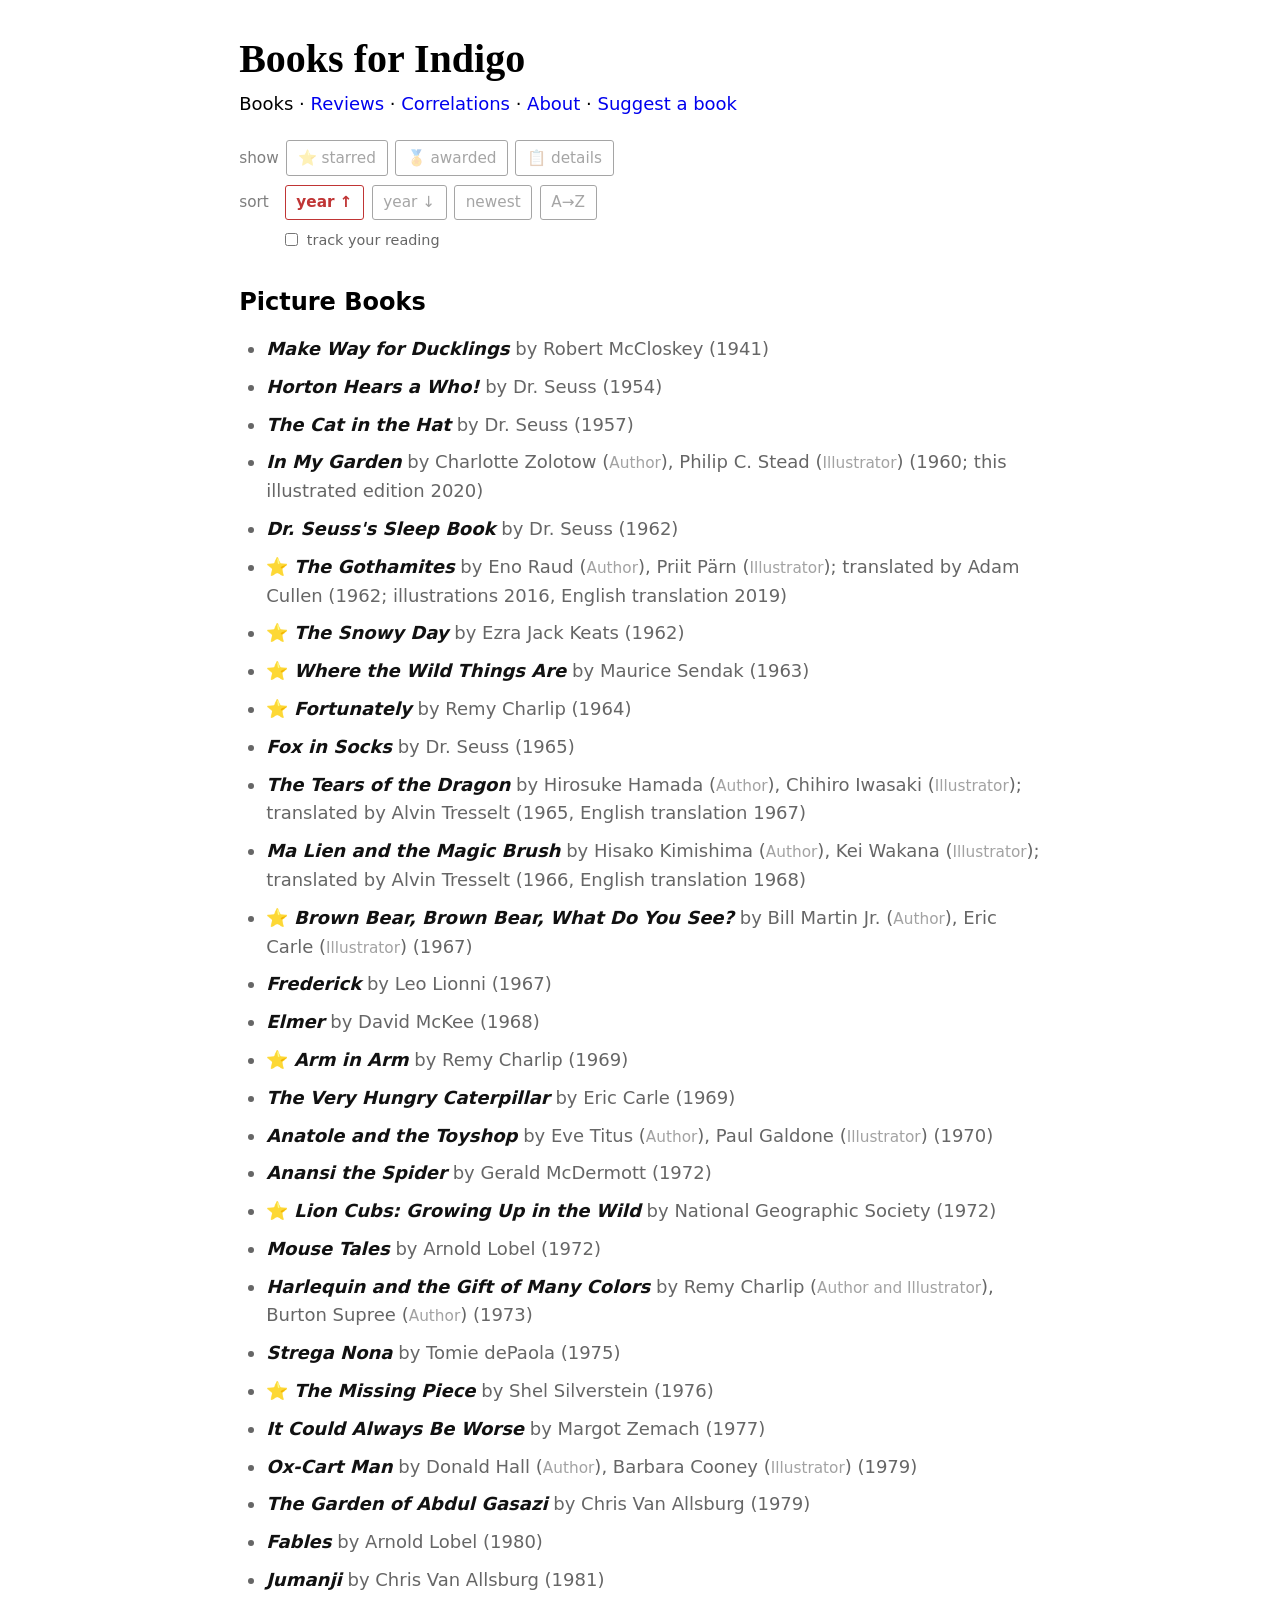
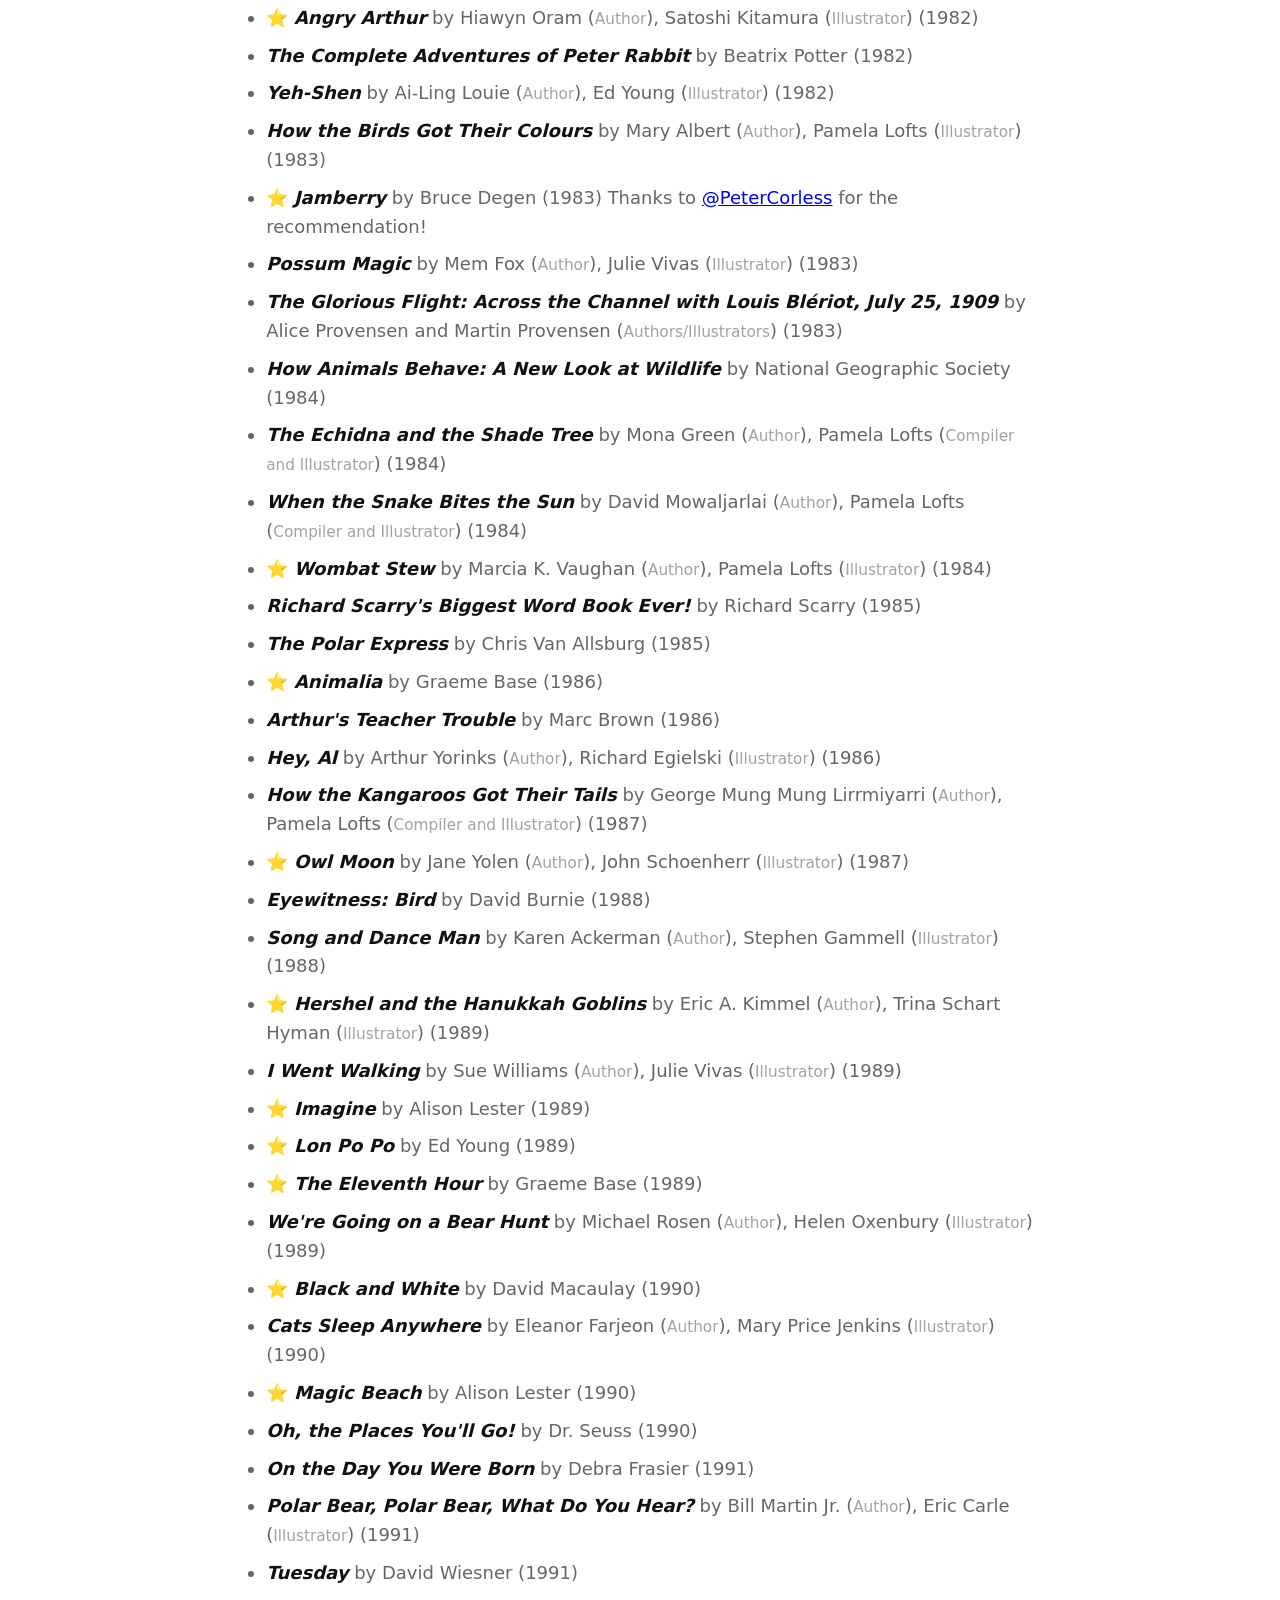
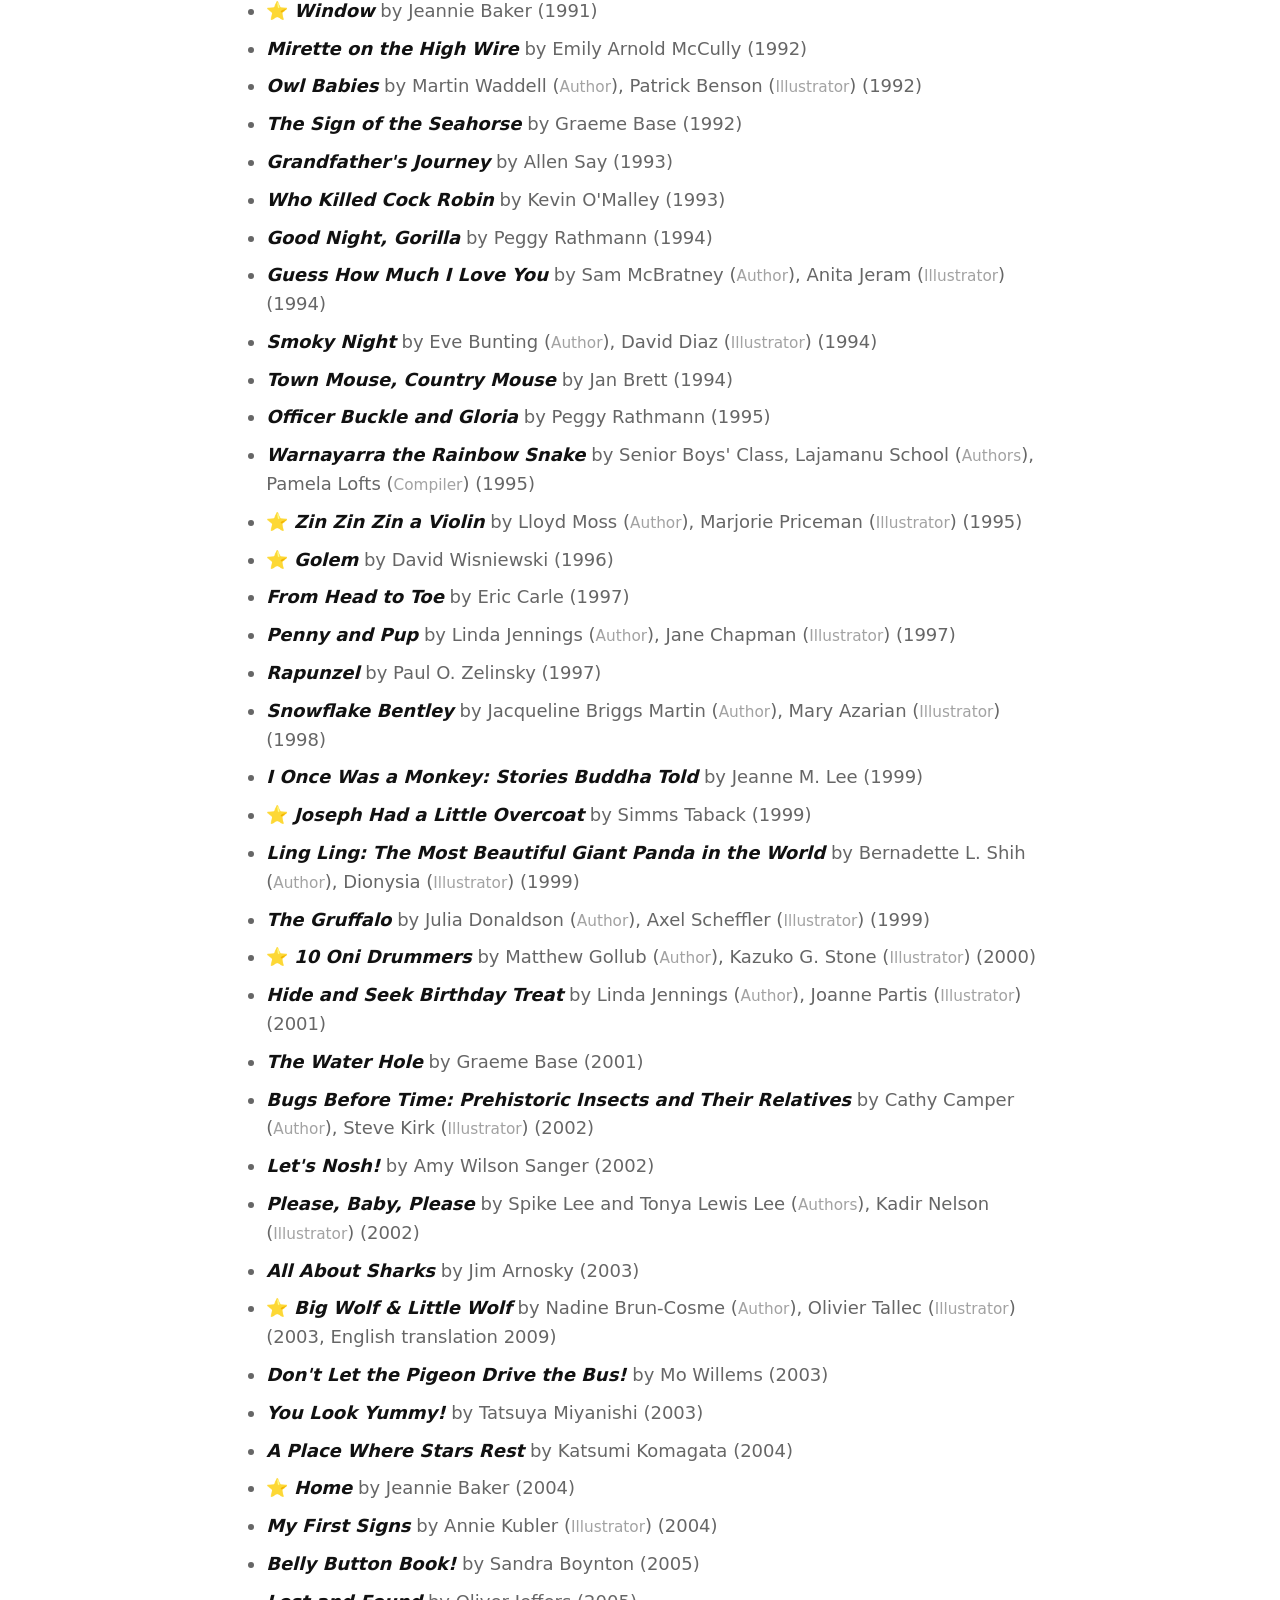
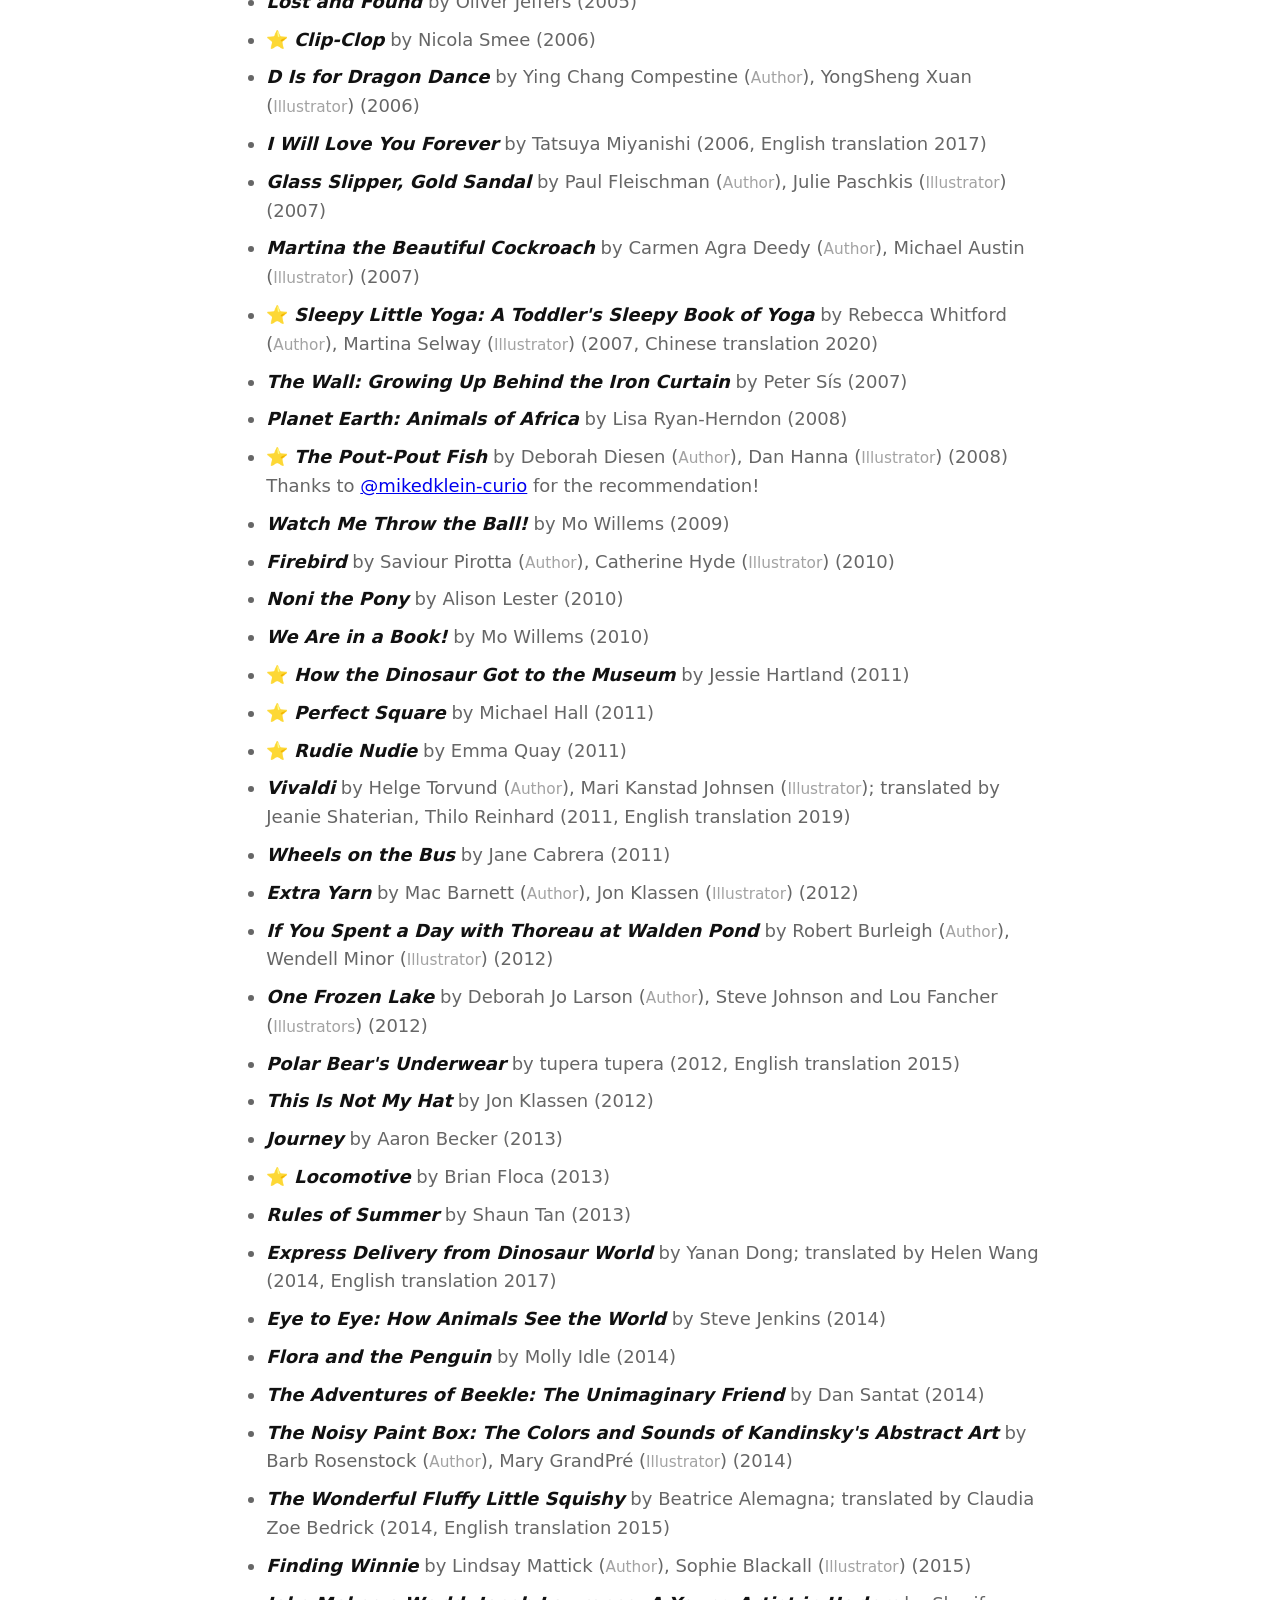
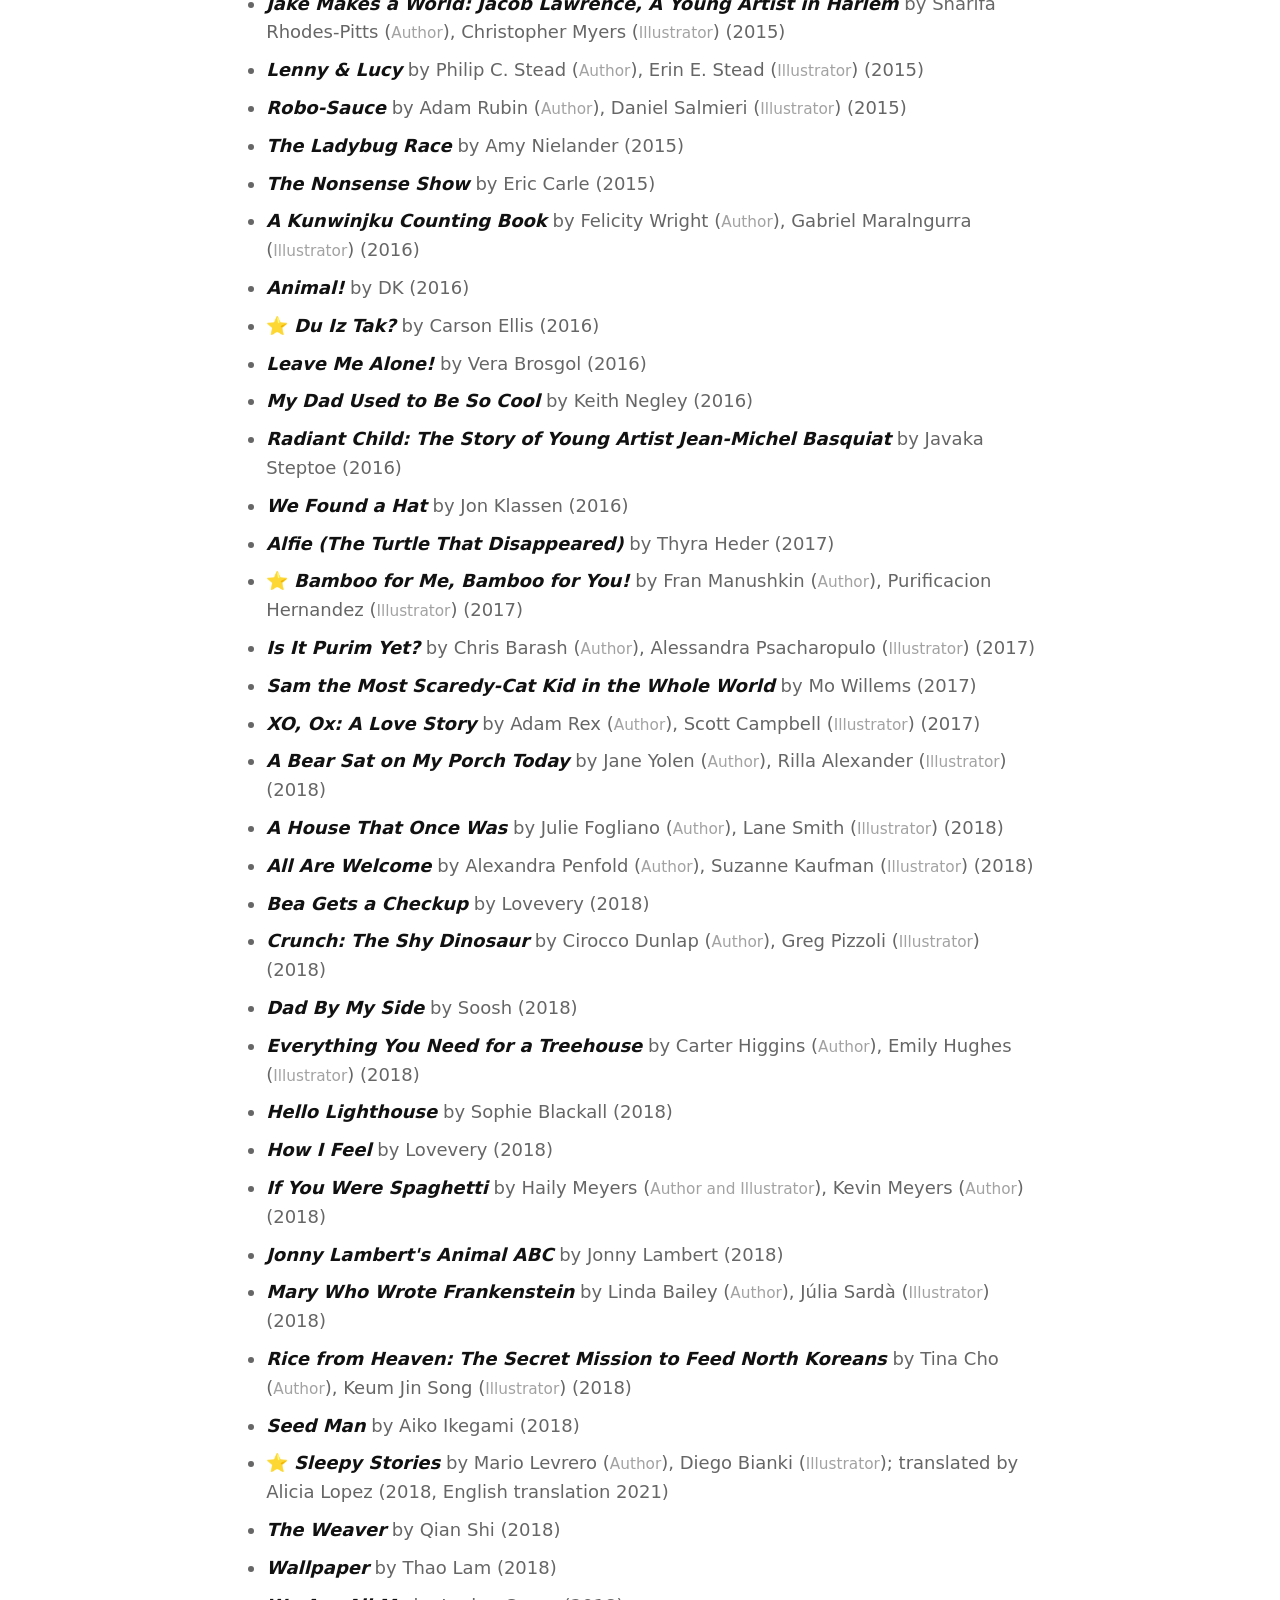
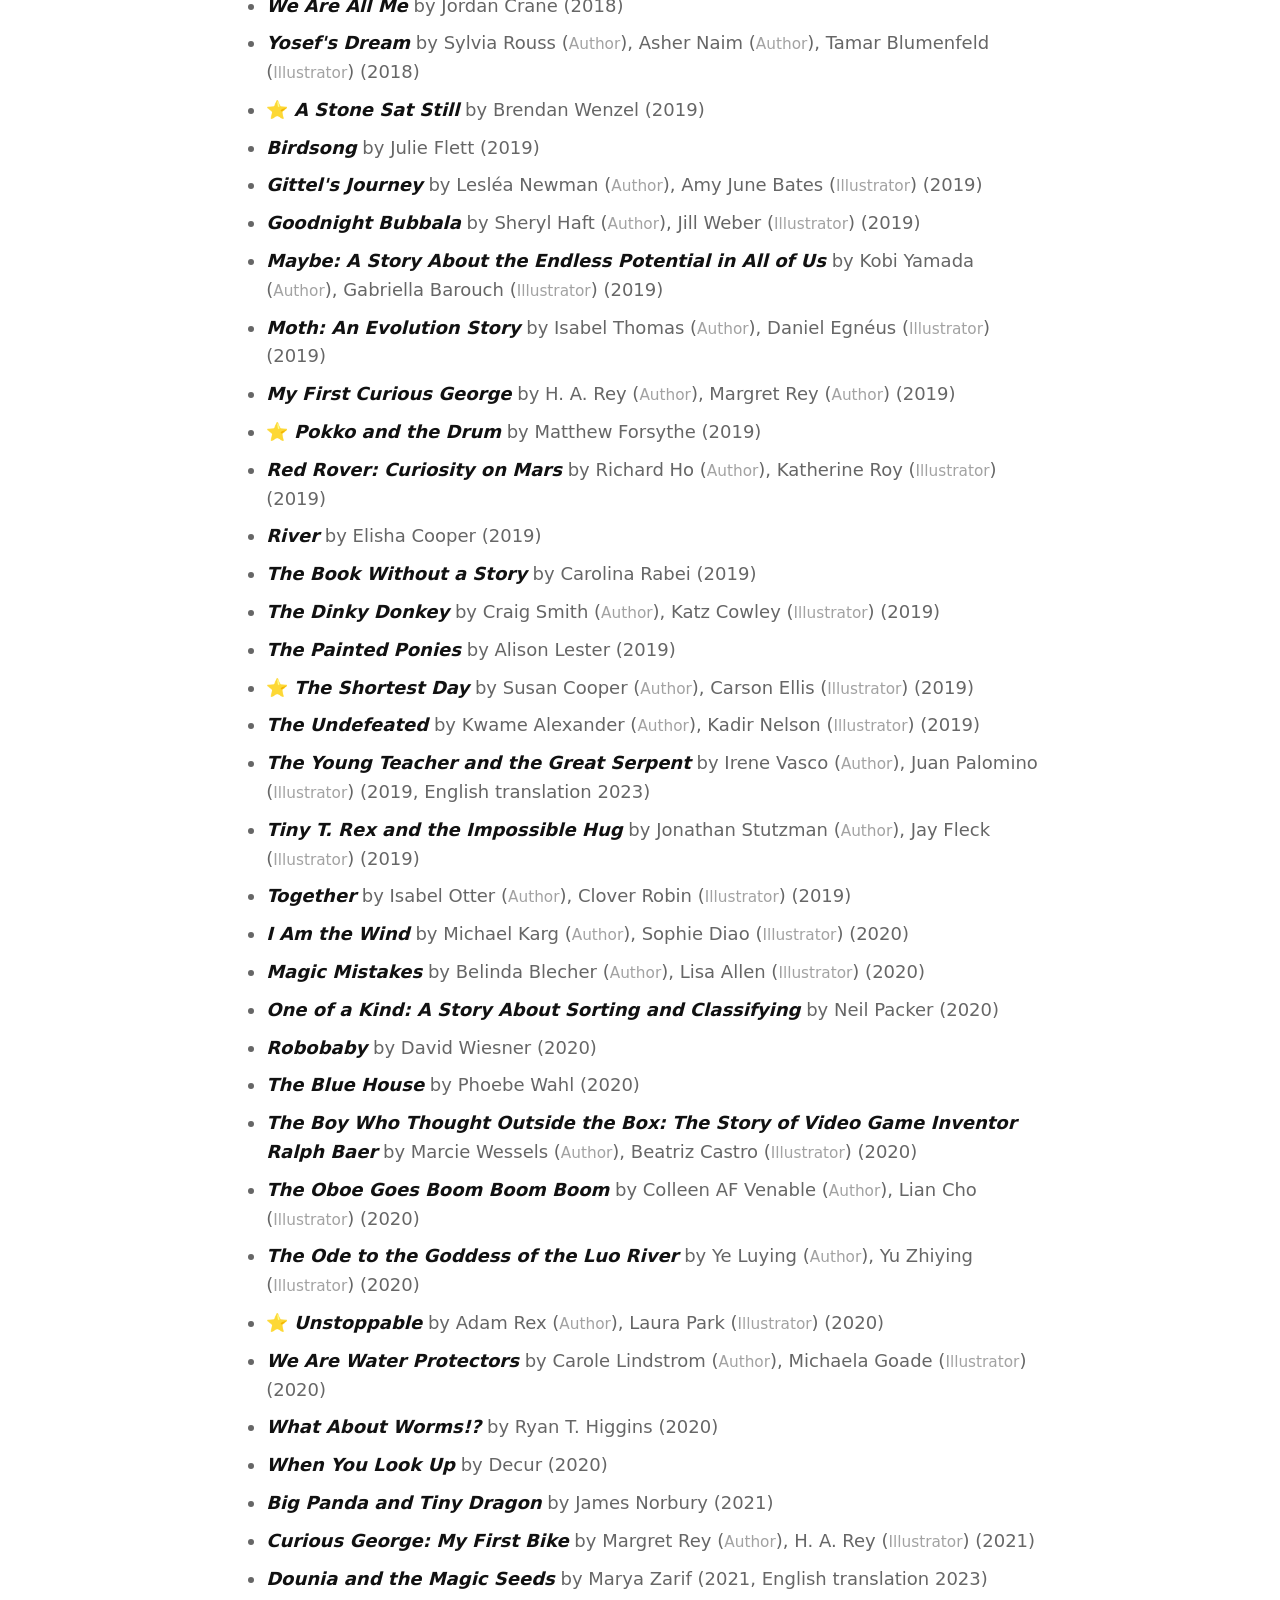
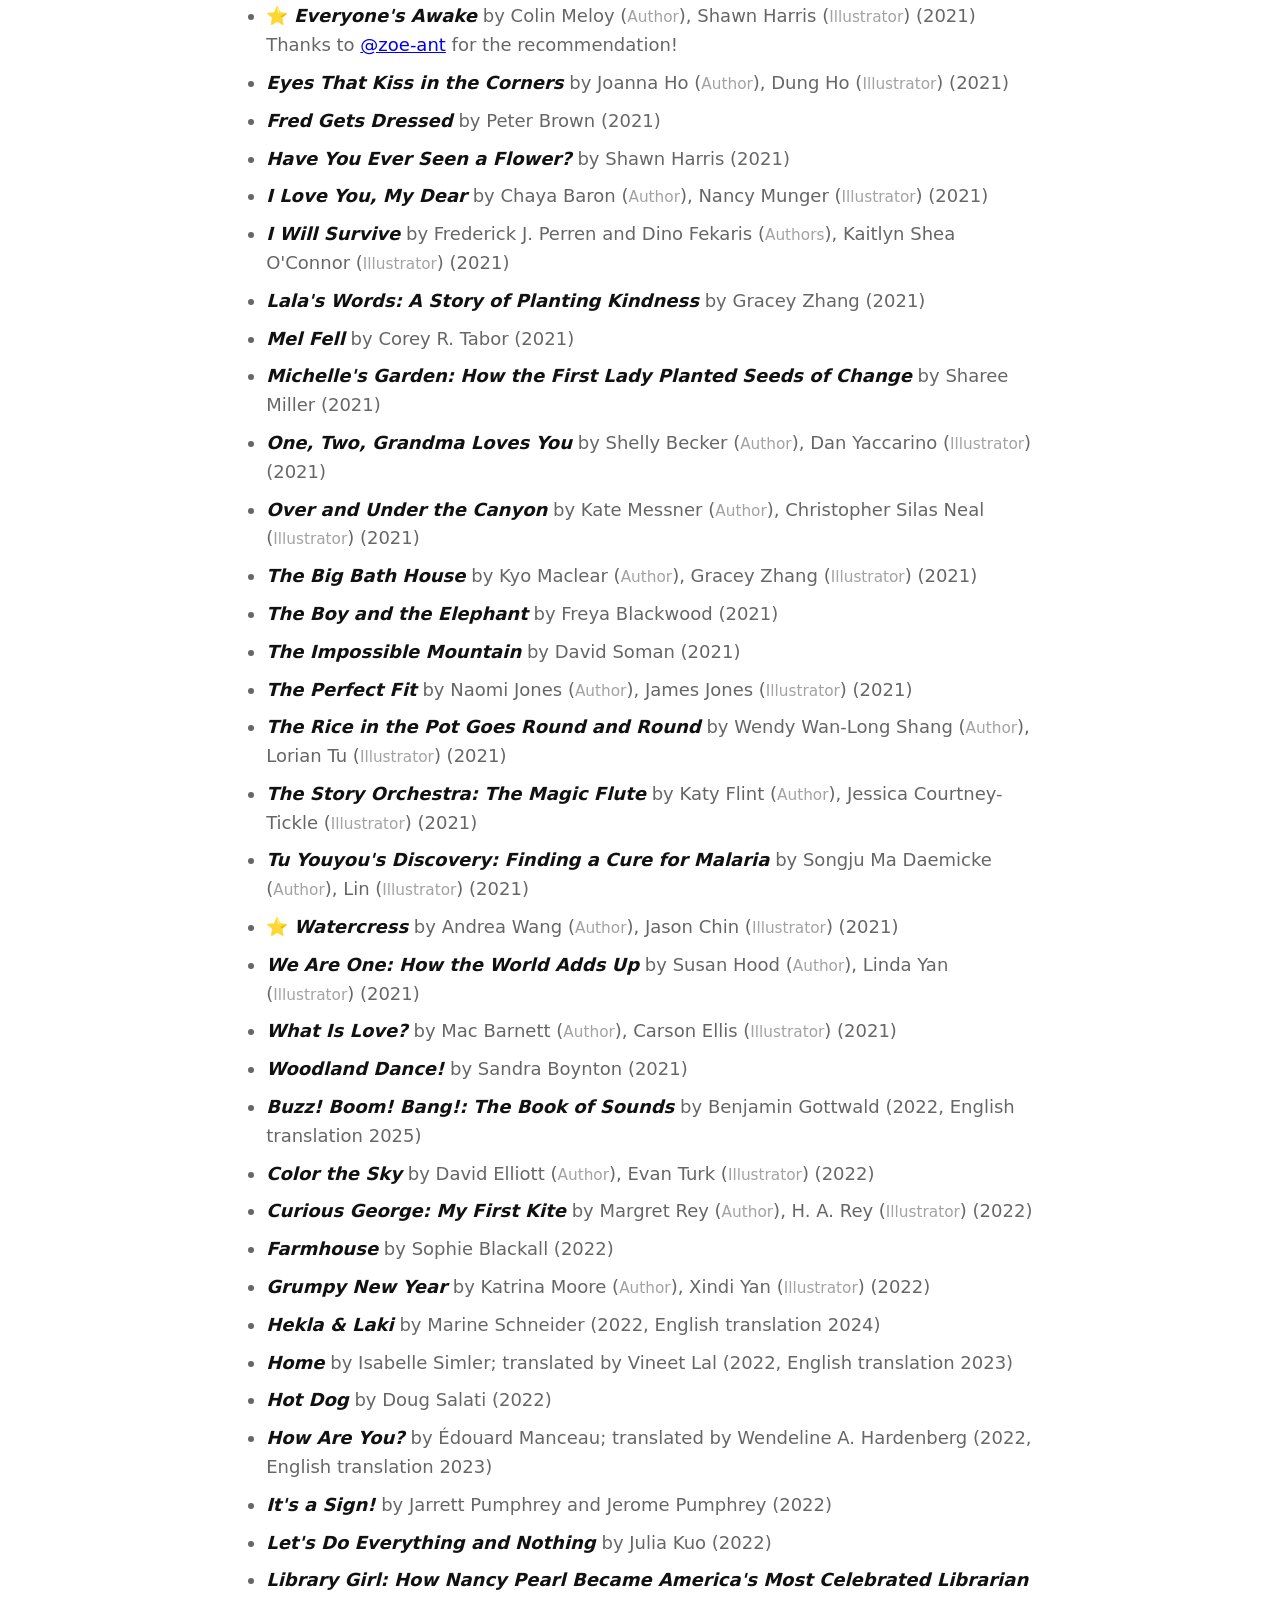
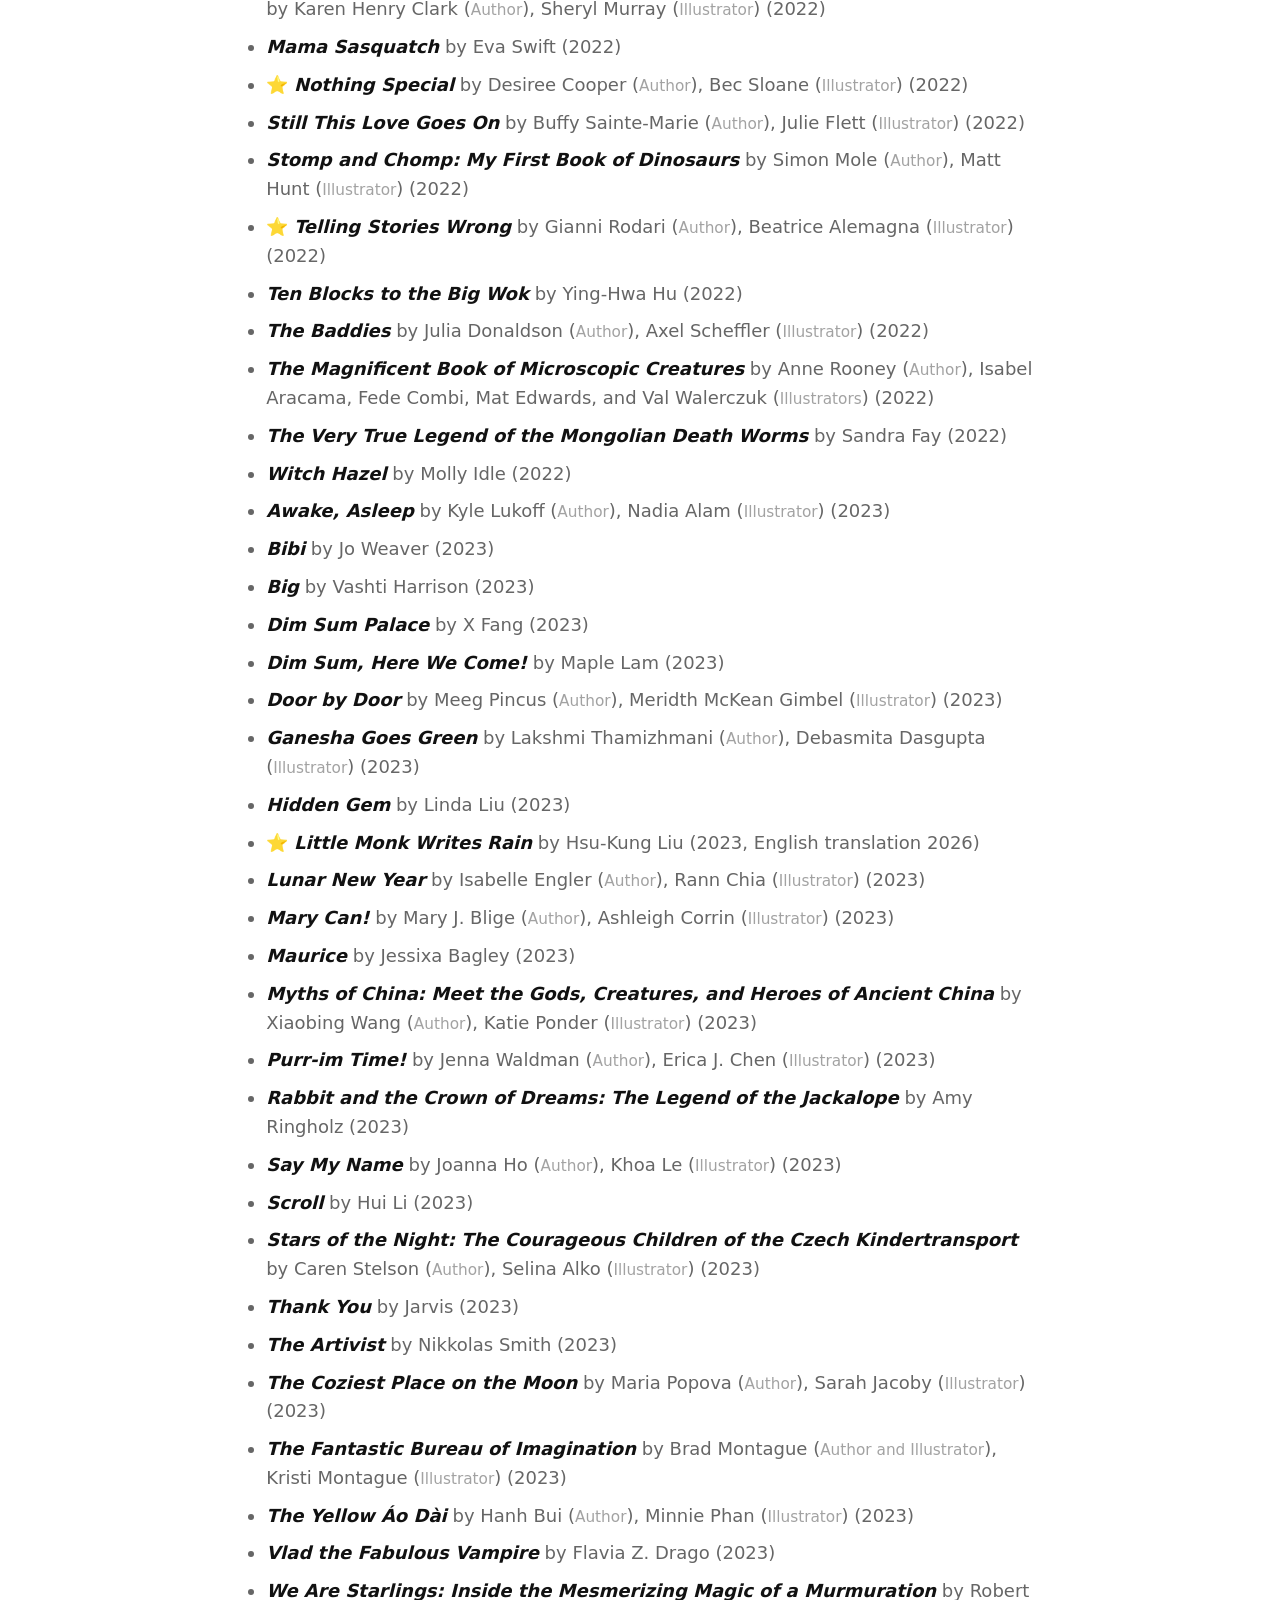
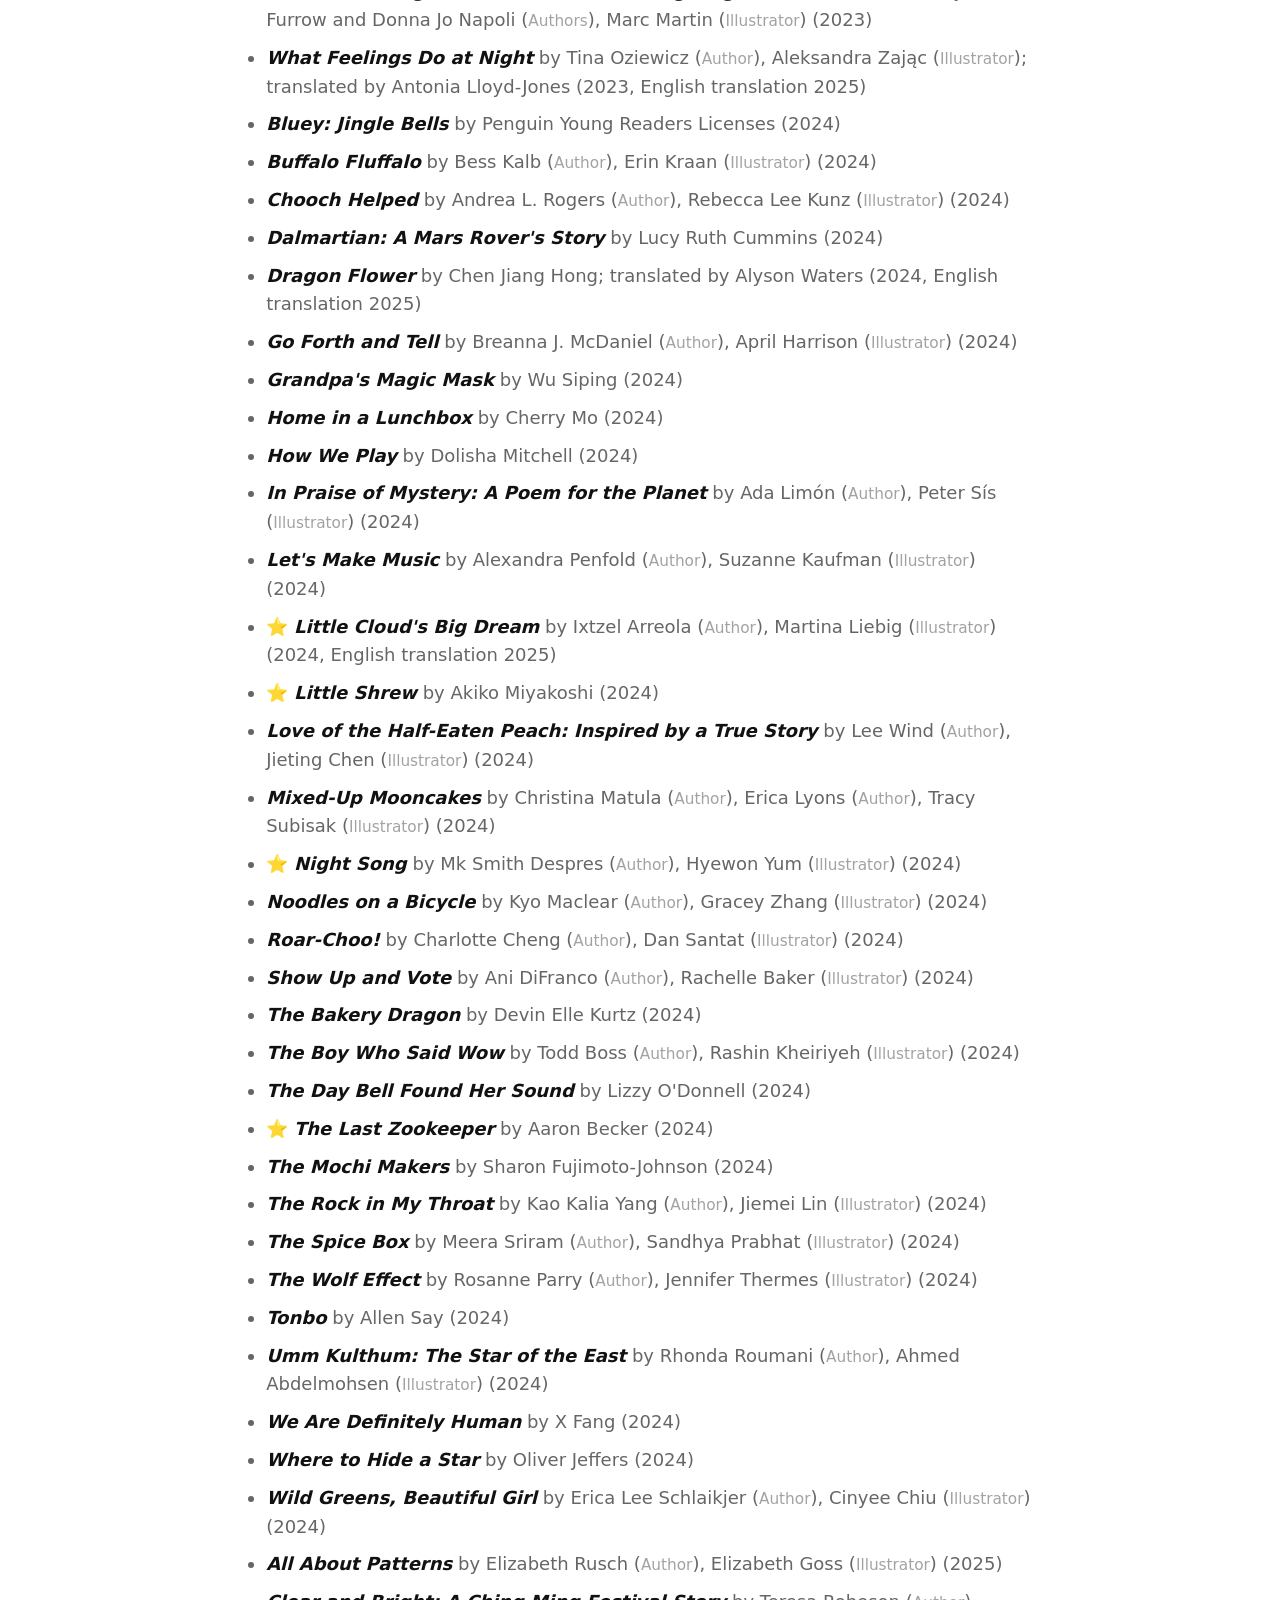
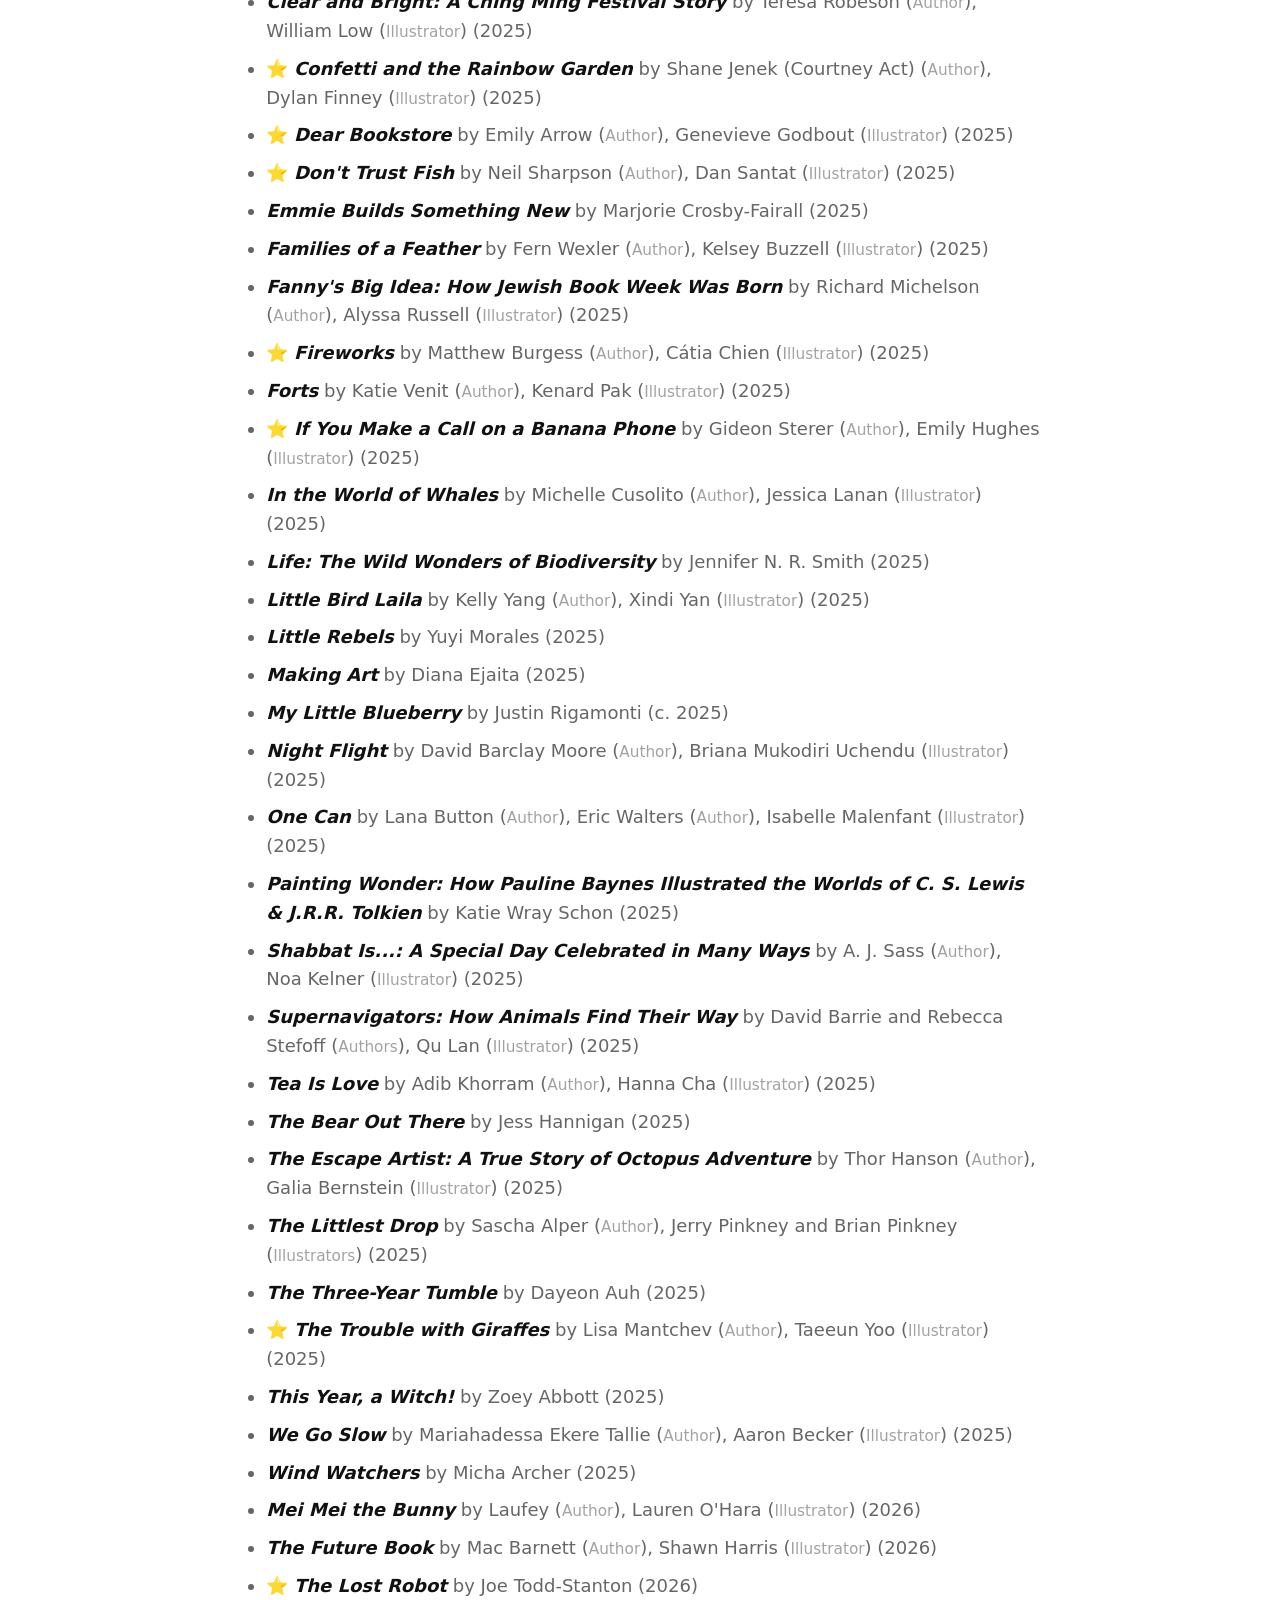
==== index.html @ 00bc79fd "Record approximate 2025 publication year for My Little Blueberry" ====
<!DOCTYPE html>
<html lang="en">
<head>
  <meta charset="utf-8">
  <meta name="viewport" content="width=device-width, initial-scale=1">
  <meta name="color-scheme" content="dark light">
  <meta name="description" content="A list of picture books, chapter books, and poetry I've read to my baby. Favorites are starred.">
  <link rel="canonical" href="https://readingstori.es/">
  <meta property="og:title" content="Books for Indigo">
  <meta property="og:description" content="A list of picture books, chapter books, and poetry I've read to my baby. Favorites are starred.">
  <meta property="og:type" content="website">
  <meta property="og:url" content="https://readingstori.es/">
  <link rel="icon" href="data:image/svg+xml,<svg xmlns='http://www.w3.org/2000/svg' viewBox='0 0 100 100'><text y='.9em' font-size='90'>📚</text></svg>">
  <link rel="alternate" type="application/rss+xml" title="Books for Indigo" href="feed.xml">
  <link rel="alternate" type="application/rss+xml" title="Books for Indigo — Starred" href="starred.xml">
  <link rel="stylesheet" href="styles.css">
  <title>Books for Indigo</title>
  <style>
    ul { padding-left: 1.5em; }
    li[data-status] { margin: 0.5em 0; color: #999; }
    li[data-status] cite { color: #ddd; font-weight: bold; }
    .role { font-size: 0.85em; opacity: 0.6; }
    @media (prefers-color-scheme: light) { li[data-status] { color: #666; } li[data-status] cite { color: #111; } }
    details > :not(summary) { margin-left: 1.2em; font-size: x-small; }
    .new-badge { font-size: x-small; color: #0a0; font-weight: bold; }
    li[data-status].hidden { display: none; }
    body.has-completion-controls li.personally-completed { opacity: 0.55; }
    body.has-completion-controls li.personally-completed cite { text-decoration: line-through; text-decoration-thickness: 0.08em; }
    .completion-checkbox { display: none; margin: 0 0.45em 0 0; accent-color: #2ea043; cursor: pointer; transform: scale(1.1); }
    body.has-completion-controls .completion-label { cursor: pointer; }
    body.has-completion-controls ul[data-section] { list-style: none; }
    body.has-completion-controls .completion-checkbox { display: inline-block; margin-left: -1.15em; }
    #completion-toggle-label { cursor: pointer; }
    #completion-toggle { accent-color: #2ea043; cursor: pointer; margin: 0 0.3em 0 0; vertical-align: -0.1em; }
    body:not(.has-completion-controls) .completion-stats { display: none; }
    .completion-stats { margin-left: 0.6em; }
    #reading-progress { font-size: 0.8em; margin: 0.65em 0 0 3.2em; color: #999; }
    #reading-progress[hidden], .pill[hidden] { display: none; }
    .local-storage-note { opacity: 0.65; margin-left: 0.35em; }
    #clear-completed { border: 0; padding: 0; margin-left: 0.35em; background: none; color: inherit; font: inherit; text-decoration: underline; cursor: pointer; }
    #clear-completed:hover { color: #ddd; }
    .country-chip { font-size: 0.7em; border: 1px solid; border-radius: 0.3em; padding: 0 0.3em; margin-left: 0.4em; opacity: 0.4; vertical-align: middle; display: none; }
    body.show-rich .country-chip { display: inline; }
    .rich-data { font-size: 0.8em; opacity: 0.5; display: none; }
    .review-line { font-style: italic; margin-left: 1.2em; }
    body.show-rich .rich-data { display: inline; }
    body.show-rich .review-line { display: block; }
    @media (prefers-color-scheme: light) {
      #reading-progress { color: #666; }
      #clear-completed:hover { color: #111; }
    }
    @media (max-width: 480px) {
      #reading-progress { margin-left: 0; }
      .local-storage-note { display: block; margin-left: 0; }
    }
  </style>
</head>
<body>
  <header>
    <h1>Books for Indigo</h1>
  </header>
  <nav>
    <p>Books · <a href="starred.html">Reviews</a> · <a href="correlations.html">Correlations</a> · <a href="about.html">About</a> · <a href="https://github.com/oatsandsugar/books-for-indigo/issues/new">Suggest a book</a></p>
  </nav>

  <div id="controls">
    <div class="filter-row">
      <span class="filter-label">show</span>
      <button class="pill star-pill" data-filter="starred" data-value="yes">⭐ <span class="pill-text">starred</span></button>
      <button class="pill award-pill" data-filter="award" data-value="any">🏅 <span class="pill-text">awarded</span></button>
      <button class="pill completion-pill" id="show-uncompleted" data-filter="completion" data-value="uncompleted" hidden>☐ <span class="pill-text">to read</span></button>
      <button class="pill" id="toggle-rich">📋 <span class="pill-text">details</span></button>
    </div>
    <div class="filter-row">
      <span class="filter-label">sort</span>
      <button class="pill sort-pill on" data-sort="year-asc">year ↑</button>
      <button class="pill sort-pill" data-sort="year-desc">year ↓</button>
      <button class="pill sort-pill" data-sort="added-desc">newest</button>
      <button class="pill sort-pill" data-sort="alpha">A→Z</button>
    </div>
    <div id="reading-progress" hidden>
      <label id="completion-toggle-label"><input type="checkbox" id="completion-toggle"> track your reading</label>
      <span class="completion-stats">
        <span id="reading-progress-text" aria-live="polite"></span>
        <span class="local-storage-note">Saved only in this browser.</span>
        <button type="button" id="clear-completed" hidden>Reset</button>
      </span>
    </div>
  </div>

  <main>

  <h2>Picture Books</h2>
  <ul data-section="picture">
    <li data-year="1941" data-added="2026-03-07" data-country="US" data-publisher="Viking Press" data-status="read" data-caldecott-medal="1942"><cite>Make Way for Ducklings</cite> by <span class="author">Robert McCloskey</span> (1941)</li>
    <li data-year="1954" data-added="2026-10-09" data-country="US" data-publisher="Random House" data-status="read"><cite>Horton Hears a Who!</cite> by <span class="author">Dr. Seuss</span> (1954)</li>
    <li data-year="1957" data-added="2026-10-09" data-country="US" data-publisher="Random House" data-status="read"><cite>The Cat in the Hat</cite> by <span class="author">Dr. Seuss</span> (1957)</li>
    <!-- https://holidayhouse.com/wp-content/uploads/2019/08/Spring-2020-Catalog.pdf -->
    <li data-year="1960" data-added="2026-10-09" data-country="US" data-publisher="Lothrop, Lee &amp; Shepard" data-status="read"><cite>In My Garden</cite> by <span class="author">Charlotte Zolotow</span> (<span class="role">Author</span>), <span class="author">Philip C. Stead</span> (<span class="role">Illustrator</span>) (1960; this illustrated edition 2020)</li>
    <li data-year="1962" data-added="2026-02-26" data-country="US" data-publisher="Viking Press" data-starred data-status="read" data-caldecott-medal="1963"><cite>The Snowy Day</cite> by <span class="author">Ezra Jack Keats</span> (1962)</li>
    <li data-year="1962" data-added="2026-10-09" data-country="US" data-publisher="Random House" data-status="read"><cite>Dr. Seuss&#x27;s Sleep Book</cite> by <span class="author">Dr. Seuss</span> (1962)</li>
    <!-- https://elk.ee/blog/2019/06/17/eno-rauds-gothamites-published-in-english/ -->
    <li data-year="1962" data-added="2026-10-09" data-country="EE" data-publisher="Eesti Riiklik Kirjastus" data-status="read" data-starred><cite>The Gothamites</cite> by <span class="author">Eno Raud</span> (<span class="role">Author</span>), <span class="author">Priit Pärn</span> (<span class="role">Illustrator</span>); translated by <span class="author">Adam Cullen</span> (1962; illustrations 2016, English translation 2019)</li>
    <li data-year="1963" data-added="2026-02-26" data-country="US" data-publisher="Harper &amp; Row" data-starred data-status="read" data-caldecott-medal="1964" data-nyt-illustrated="1963"><cite>Where the Wild Things Are</cite> by <span class="author">Maurice Sendak</span> (1963)</li>
    <li data-year="1964" data-added="2026-03-23" data-country="US" data-publisher="Parents' Magazine Press" data-starred data-review="One happy page, one sad page. One happy page, one sad page. Until you hit the absurd, and you hit that very quickly. Like all of Remy Charlip's books, it's a little adventure into a mind nothing like your own. And unlike some of his other books, this one is approachable for young children, who love the alternating bright colors and grayscale and the repeated language." data-status="read"><cite>Fortunately</cite> by <span class="author">Remy Charlip</span> (1964)</li>
    <li data-year="1965" data-added="2026-02-26" data-country="US" data-publisher="Random House" data-status="read"><cite>Fox in Socks</cite> by <span class="author">Dr. Seuss</span> (1965)</li>
    <li data-year="1965" data-added="2026-10-09" data-country="JP" data-publisher="Kaiseisha" data-status="read"><cite>The Tears of the Dragon</cite> by <span class="author">Hirosuke Hamada</span> (<span class="role">Author</span>), <span class="author">Chihiro Iwasaki</span> (<span class="role">Illustrator</span>); translated by <span class="author">Alvin Tresselt</span> (1965, English translation 1967)</li>
    <!-- https://ndlsearch.ndl.go.jp/books/R100000002-I000000832172 -->
    <li data-year="1966" data-added="2026-10-09" data-country="JP" data-publisher="Kaiseisha" data-status="read"><cite>Ma Lien and the Magic Brush</cite> by <span class="author">Hisako Kimishima</span> (<span class="role">Author</span>), <span class="author">Kei Wakana</span> (<span class="role">Illustrator</span>); translated by <span class="author">Alvin Tresselt</span> (1966, English translation 1968)</li>
    <li data-year="1967" data-added="2026-02-26" data-country="US" data-publisher="Pantheon Books" data-status="read" data-caldecott-honor="1968" data-nyt-illustrated="1967"><cite>Frederick</cite> by <span class="author">Leo Lionni</span> (1967)</li>
    <li data-year="1967" data-added="2026-10-09" data-country="US" data-publisher="Doubleday &amp; Company" data-status="read" data-starred><cite>Brown Bear, Brown Bear, What Do You See?</cite> by <span class="author">Bill Martin Jr.</span> (<span class="role">Author</span>), <span class="author">Eric Carle</span> (<span class="role">Illustrator</span>) (1967)</li>
    <li data-year="1968" data-added="2026-10-09" data-country="GB" data-publisher="Dobson Books" data-status="read"><cite>Elmer</cite> by <span class="author">David McKee</span> (1968)</li>
    <li data-year="1969" data-added="2026-02-26" data-country="US" data-publisher="Parents' Magazine Press" data-starred data-review="This book is just actual art. Remy Charlip was an avant-garde choreographer at the time; he'd mail his dancers postcards describing dances, and refuse to clarify what order they were meant to be in or what they meant. That whole vibe is this book. Every story is absurd. Some are hilarious; some are unapproachable. They're all beautiful, and they're all intellectually vibrant. One of my favorites is a tiny, tiny illustration with a caption on top saying 'Let's have an imperceptible party.' I can't tell you how much I love this, but I will also tell you that the friends I bought this book for have all been grown-ups." data-status="read" data-nyt-illustrated="1969"><cite title="NYT Best Illustrated 1969">Arm in Arm</cite> by <span class="author">Remy Charlip</span> (1969)</li>
    <li data-year="1969" data-added="2026-10-09" data-country="US" data-publisher="World Publishing Company" data-status="read"><cite>The Very Hungry Caterpillar</cite> by <span class="author">Eric Carle</span> (1969)</li>
    <li data-year="1970" data-added="2026-07-24" data-country="US" data-publisher="McGraw-Hill" data-status="read"><cite>Anatole and the Toyshop</cite> by <span class="author">Eve Titus</span> (<span class="role">Author</span>), <span class="author">Paul Galdone</span> (<span class="role">Illustrator</span>) (1970)</li>
    <li data-year="1972" data-added="2026-02-26" data-country="US" data-publisher="Holt, Rinehart and Winston" data-status="read" data-caldecott-honor="1973"><cite>Anansi the Spider</cite> by <span class="author">Gerald McDermott</span> (1972)</li>
    <li data-year="1972" data-added="2026-03-22" data-country="US" data-publisher="Harper &amp; Row" data-status="read"><cite>Mouse Tales</cite> by <span class="author">Arnold Lobel</span> (1972)</li>
    <li data-year="1972" data-added="2026-07-14" data-country="US" data-publisher="National Geographic Society" data-starred data-status="read"><cite>Lion Cubs: Growing Up in the Wild</cite> by <span class="author">National Geographic Society</span> (1972)</li>
    <li data-year="1973" data-added="2026-10-09" data-country="US" data-publisher="Parents&#x27; Magazine Press" data-status="read"><cite>Harlequin and the Gift of Many Colors</cite> by <span class="author">Remy Charlip</span> (<span class="role">Author and Illustrator</span>), <span class="author">Burton Supree</span> (<span class="role">Author</span>) (1973)</li>
    <li data-year="1975" data-added="2026-02-27" data-country="US" data-publisher="Prentice-Hall" data-status="read" data-caldecott-honor="1976"><cite>Strega Nona</cite> by <span class="author">Tomie dePaola</span> (1975)</li>
    <li data-year="1976" data-added="2026-02-26" data-country="US" data-publisher="Harper &amp; Row" data-starred data-status="read"><cite>The Missing Piece</cite> by <span class="author">Shel Silverstein</span> (1976)</li>
    <li data-year="1977" data-added="2026-10-09" data-country="US" data-publisher="Farrar, Straus and Giroux" data-status="read" data-caldecott-honor="1978"><cite title="Caldecott Honor 1978">It Could Always Be Worse</cite> by <span class="author">Margot Zemach</span> (1977)</li>
    <li data-year="1979" data-added="2026-03-10" data-country="US" data-publisher="Viking Press" data-status="read" data-caldecott-medal="1980" data-nyt-illustrated="1979"><cite>Ox-Cart Man</cite> by <span class="author">Donald Hall</span> (<span class="role">Author</span>), <span class="author">Barbara Cooney</span> (<span class="role">Illustrator</span>) (1979)</li>
    <li data-year="1979" data-added="2026-02-26" data-country="US" data-publisher="Houghton Mifflin" data-status="read" data-caldecott-honor="1980" data-nyt-illustrated="1979"><cite>The Garden of Abdul Gasazi</cite> by <span class="author">Chris Van Allsburg</span> (1979)</li>
    <li data-year="1980" data-added="2026-03-22" data-country="US" data-publisher="Harper &amp; Row" data-status="read" data-caldecott-medal="1981"><cite>Fables</cite> by <span class="author">Arnold Lobel</span> (1980)</li>
    <li data-year="1981" data-added="2026-02-26" data-country="US" data-publisher="Houghton Mifflin" data-status="read" data-caldecott-medal="1982" data-nyt-illustrated="1981"><cite>Jumanji</cite> by <span class="author">Chris Van Allsburg</span> (1981)</li>
    <li data-year="1982" data-added="2026-10-09" data-country="GB" data-publisher="Andersen Press" data-status="read" data-starred data-mother-goose-award="1983"><cite title="Mother Goose Award 1983">Angry Arthur</cite> by <span class="author">Hiawyn Oram</span> (<span class="role">Author</span>), <span class="author">Satoshi Kitamura</span> (<span class="role">Illustrator</span>) (1982)</li>
    <li data-year="1982" data-added="2026-10-09" data-country="GB" data-publisher="Frederick Warne &amp; Co." data-status="read"><cite>The Complete Adventures of Peter Rabbit</cite> by <span class="author">Beatrix Potter</span> (1982)</li>
    <li data-year="1982" data-added="2026-10-09" data-country="US" data-publisher="Philomel Books" data-status="read" data-boston-globe-horn-book-honor="1983"><cite title="Boston Globe–Horn Book Honor 1983">Yeh-Shen</cite> by <span class="author">Ai-Ling Louie</span> (<span class="role">Author</span>), <span class="author">Ed Young</span> (<span class="role">Illustrator</span>) (1982)</li>
    <li data-year="1983" data-added="2026-02-26" data-country="AU" data-publisher="Ashton Scholastic" data-status="read"><cite>How the Birds Got Their Colours</cite> by <span class="author">Mary Albert</span> (<span class="role">Author</span>), <span class="author">Pamela Lofts</span> (<span class="role">Illustrator</span>) (1983)</li>
    <li data-year="1983" data-added="2026-07-03" data-country="AU" data-publisher="Omnibus Books" data-status="read" data-cbca-picture-book-highly-commended="1984"><cite title="CBCA Picture Book Highly Commended 1984">Possum Magic</cite> by <span class="author">Mem Fox</span> (<span class="role">Author</span>), <span class="author">Julie Vivas</span> (<span class="role">Illustrator</span>) (1983)</li>
    <li data-year="1983" data-added="2026-03-07" data-country="US" data-publisher="Harper &amp; Row" data-starred data-review="This book's rhyme and meter is one that makes you smile. There are blueberries and raspberries, canoeberries and shoeberries, quackberries and hatberries, and of course, jamberries. There's such gentleness to the illustration. This is like a platonic childhood book. It's your memory of what a book was as a child." data-status="read" data-recommended><cite>Jamberry</cite> by <span class="author">Bruce Degen</span> (1983) Thanks to <a href="https://github.com/PeterCorless">@PeterCorless</a> for the recommendation!</li>
    <li data-year="1983" data-added="2026-06-03" data-country="US" data-publisher="Viking Press" data-status="read" data-caldecott-medal="1984"><cite title="Caldecott Medal 1984">The Glorious Flight: Across the Channel with Louis Blériot, July 25, 1909</cite> by <span class="author">Alice Provensen</span> and <span class="author">Martin Provensen</span> (<span class="role">Authors/Illustrators</span>) (1983)</li>
    <li data-year="1984" data-added="2026-07-03" data-country="AU" data-publisher="Ashton Scholastic" data-starred data-status="read"><cite>Wombat Stew</cite> by <span class="author">Marcia K. Vaughan</span> (<span class="role">Author</span>), <span class="author">Pamela Lofts</span> (<span class="role">Illustrator</span>) (1984)</li>
    <li data-year="1984" data-added="2026-07-24" data-country="US" data-publisher="National Geographic Society" data-status="read"><cite>How Animals Behave: A New Look at Wildlife</cite> by <span class="author">National Geographic Society</span> (1984)</li>
    <li data-year="1984" data-added="2026-10-09" data-country="AU" data-publisher="Ashton Scholastic" data-status="read"><cite>The Echidna and the Shade Tree</cite> by <span class="author">Mona Green</span> (<span class="role">Author</span>), <span class="author">Pamela Lofts</span> (<span class="role">Compiler and Illustrator</span>) (1984)</li>
    <li data-year="1984" data-added="2026-10-09" data-country="AU" data-publisher="Ashton Scholastic" data-status="read"><cite>When the Snake Bites the Sun</cite> by <span class="author">David Mowaljarlai</span> (<span class="role">Author</span>), <span class="author">Pamela Lofts</span> (<span class="role">Compiler and Illustrator</span>) (1984)</li>
    <li data-year="1985" data-added="2026-06-03" data-country="US" data-publisher="Houghton Mifflin" data-status="read" data-caldecott-medal="1986" data-nyt-illustrated="1985"><cite title="Caldecott Medal 1986; NYT Best Illustrated 1985">The Polar Express</cite> by <span class="author">Chris Van Allsburg</span> (1985)</li>
    <li data-year="1985" data-added="2026-10-09" data-country="US" data-publisher="Random House" data-status="read"><cite>Richard Scarry&#x27;s Biggest Word Book Ever!</cite> by <span class="author">Richard Scarry</span> (1985)</li>
    <li data-year="1986" data-added="2026-03-10" data-country="US" data-publisher="Farrar, Straus and Giroux" data-status="read" data-caldecott-medal="1987"><cite>Hey, Al</cite> by <span class="author">Arthur Yorinks</span> (<span class="role">Author</span>), <span class="author">Richard Egielski</span> (<span class="role">Illustrator</span>) (1986)</li>
    <li data-year="1986" data-added="2026-02-26" data-country="AU" data-publisher="Penguin Books Australia" data-starred data-review="The alphabet book that makes me think almost all alphabet books are low effort. Animalia not only has lovely rhyme and intricate drawings, but every single thing on the page starts with that letter. It becomes a game between you and your child, or you and your partner, to find what each item on the page is with respect to that letter. That joy and that continuous surprise is what keeps me coming back to this book. I can't recommend this book enough. It's also so beautifully illustrated that it becomes like my benchmark by which I compare other books for highly detailed, beautiful books." data-status="read" data-cbca-picture-book-highly-commended="1987"><cite title="CBCA Picture Book Honour 1987">Animalia</cite> by <span class="author">Graeme Base</span> (1986)</li>
    <li data-year="1986" data-added="2026-07-24" data-country="US" data-publisher="Atlantic Monthly Press" data-status="read"><cite>Arthur's Teacher Trouble</cite> by <span class="author">Marc Brown</span> (1986)</li>
    <li data-year="1987" data-added="2026-02-26" data-country="US" data-publisher="Philomel Books" data-starred data-review="The first book I read Indigo. Gorgeous illustration, with opportunities for interactive reading and onomatopoetic hooting." data-status="read" data-caldecott-medal="1988"><cite>Owl Moon</cite> by <span class="author">Jane Yolen</span> (<span class="role">Author</span>), <span class="author">John Schoenherr</span> (<span class="role">Illustrator</span>) (1987)</li>
    <li data-year="1987" data-added="2026-10-09" data-country="AU" data-publisher="Ashton Scholastic" data-status="read"><cite>How the Kangaroos Got Their Tails</cite> by <span class="author">George Mung Mung Lirrmiyarri</span> (<span class="role">Author</span>), <span class="author">Pamela Lofts</span> (<span class="role">Compiler and Illustrator</span>) (1987)</li>
    <li data-year="1988" data-added="2026-03-07" data-country="US" data-publisher="Alfred A. Knopf" data-status="read" data-caldecott-medal="1989"><cite>Song and Dance Man</cite> by <span class="author">Karen Ackerman</span> (<span class="role">Author</span>), <span class="author">Stephen Gammell</span> (<span class="role">Illustrator</span>) (1988)</li>
    <li data-year="1988" data-added="2026-10-09" data-country="GB" data-publisher="Dorling Kindersley" data-status="read"><cite>Eyewitness: Bird</cite> by <span class="author">David Burnie</span> (1988)</li>
    <li data-year="1989" data-added="2026-02-26" data-country="US" data-publisher="Philomel Books" data-starred data-review="Exceptional creativity in the illustrations. A darker Little Red Riding Hood where the young protagonists are intelligent and empowered." data-status="read" data-caldecott-medal="1990"><cite>Lon Po Po</cite> by <span class="author">Ed Young</span> (1989)</li>
    <li data-year="1989" data-added="2026-02-26" data-country="GB" data-publisher="Walker Books" data-status="read"><cite>We're Going on a Bear Hunt</cite> by <span class="author">Michael Rosen</span> (<span class="role">Author</span>), <span class="author">Helen Oxenbury</span> (<span class="role">Illustrator</span>) (1989)</li>
    <li data-year="1989" data-added="2026-02-26" data-country="US" data-publisher="Holiday House" data-starred data-review="Captures the feel of Rabbi stories genuinely and respectfully. The illustrations are gorgeous, creative and detailed." data-status="read" data-caldecott-honor="1990"><cite>Hershel and the Hanukkah Goblins</cite> by <span class="author">Eric A. Kimmel</span> (<span class="role">Author</span>), <span class="author">Trina Schart Hyman</span> (<span class="role">Illustrator</span>) (1989)</li>
    <li data-year="1989" data-added="2026-07-03" data-country="AU" data-publisher="Allen &amp; Unwin" data-starred data-status="read"><cite>Imagine</cite> by <span class="author">Alison Lester</span> (1989)</li>
    <li data-year="1989" data-added="2026-02-26" data-country="AU" data-publisher="Penguin Books Australia" data-starred data-review="The 11th Hour is, like all Graeme Base books, an exceptionally beautifully illustrated book with incredible depth. It is notionally the story of an elephant and his birthday party and the theft of the delicacies that they were meant to eat at that birthday party. That is, to me, just the thinnest layer on top of this book. The depths of this book lie in the dozens of cryptographic puzzles that are on every single page. You'll find Morse code, Caesar ciphers, all sorts of symbolic replacement cryptography, and many hidden messages and puzzles that you and your child can look for. All to help you find the real culprit. Try to find a copy with the back sealed so that you don't have all the answers. Once you do have all the answers, there's a whole new puzzle that awaits. Truly one of my favorite books, and I think the fact that I've bought this for many of my friends proves that point." data-status="read" data-cbca-picture-book="1989"><cite title="CBCA Picture Book of the Year 1989">The Eleventh Hour</cite> by <span class="author">Graeme Base</span> (1989)</li>
    <li data-year="1989" data-added="2026-10-09" data-country="AU" data-publisher="Omnibus Books" data-status="read"><cite>I Went Walking</cite> by <span class="author">Sue Williams</span> (<span class="role">Author</span>), <span class="author">Julie Vivas</span> (<span class="role">Illustrator</span>) (1989)</li>
    <li data-year="1990" data-added="2026-02-26" data-country="AU" data-publisher="Allen &amp; Unwin" data-starred data-review="A magical book where children spend a wonderful, daydreamy day at the beach. When I was a kid, I just thought it was a magical place. Now that I'm reading it to my kid, I notice that it alternates between pages of reality and pages of that magical-realist beach. You get hints by the shape of the illustrations about which ones are magical and which ones are real. A beautiful rhyme, a kind of sleepy rhythm. It's a perfect goodnight book." data-status="read" data-cbca-picture-book-shortlist="1991"><cite title="CBCA Picture Book Shortlist 1991">Magic Beach</cite> by <span class="author">Alison Lester</span> (1990)</li>
    <li data-year="1990" data-added="2026-03-22" data-country="US" data-publisher="Houghton Mifflin" data-starred data-status="read" data-caldecott-medal="1991"><cite>Black and White</cite> by <span class="author">David Macaulay</span> (1990)</li>
    <li data-year="1990" data-added="2026-10-09" data-country="US" data-publisher="Random House" data-status="read"><cite>Oh, the Places You&#x27;ll Go!</cite> by <span class="author">Dr. Seuss</span> (1990)</li>
    <li data-year="1990" data-added="2026-07-24" data-country="GB" data-publisher="Methuen Children’s Books" data-status="read"><cite>Cats Sleep Anywhere</cite> by <span class="author">Eleanor Farjeon</span> (<span class="role">Author</span>), <span class="author">Mary Price Jenkins</span> (<span class="role">Illustrator</span>) (1990)</li>
    <li data-year="1991" data-added="2026-02-26" data-country="US" data-publisher="Clarion Books" data-status="read" data-caldecott-medal="1992"><cite>Tuesday</cite> by <span class="author">David Wiesner</span> (1991)</li>
    <li data-year="1991" data-added="2026-07-14" data-country="US" data-publisher="Henry Holt and Company" data-status="read"><cite>Polar Bear, Polar Bear, What Do You Hear?</cite> by <span class="author">Bill Martin Jr.</span> (<span class="role">Author</span>), <span class="author">Eric Carle</span> (<span class="role">Illustrator</span>) (1991)</li>
    <li data-year="1991" data-added="2026-10-09" data-country="US" data-publisher="Harcourt Brace Jovanovich" data-status="read"><cite>On the Day You Were Born</cite> by <span class="author">Debra Frasier</span> (1991)</li>
    <li data-year="1991" data-added="2026-02-26" data-country="AU" data-publisher="Julia MacRae Books" data-starred data-review="The book is a single window, rendered in torn-paper collage, looking out onto an Australian suburb. Every page is the same window; every page is a different year. The child in the room grows up, and the world around them grows up too: gardens, then community. It all reads as growth. That the book has no words is the gift. Indigo loved that every read could be a different story, and I loved that I could tell it to her in any language I knew, or my spouse knew. It's also the country I grew up in. Australia saying sorry to Aboriginal Australians happened while I was growing up, and it anchored me in this book. I probably like it disproportionately because of that." data-status="read" data-cbca-picture-book="1992"><cite title="CBCA Picture Book of the Year 1992">Window</cite> by <span class="author">Jeannie Baker</span> (1991)</li>
    <li data-year="1992" data-added="2026-03-10" data-country="US" data-publisher="G.P. Putnam's Sons" data-status="read" data-caldecott-medal="1993" data-nyt-illustrated="1992"><cite title="Caldecott Medal 1993; NYT Best Illustrated 1992">Mirette on the High Wire</cite> by <span class="author">Emily Arnold McCully</span> (1992)</li>
    <li data-year="1992" data-added="2026-10-09" data-country="GB" data-publisher="Walker Books" data-status="read"><cite>Owl Babies</cite> by <span class="author">Martin Waddell</span> (<span class="role">Author</span>), <span class="author">Patrick Benson</span> (<span class="role">Illustrator</span>) (1992)</li>
    <li data-year="1992" data-added="2026-10-09" data-country="AU" data-publisher="Viking" data-status="read" data-yabba-picture-book="1993"><cite title="YABBA Picture Book Award 1993">The Sign of the Seahorse</cite> by <span class="author">Graeme Base</span> (1992)</li>
    <li data-year="1993" data-added="2026-02-26" data-country="US" data-publisher="Lothrop, Lee &amp; Shepard" data-status="read"><cite>Who Killed Cock Robin</cite> by <span class="author">Kevin O'Malley</span> (1993)</li>
    <li data-year="1993" data-added="2026-02-26" data-country="US" data-publisher="Houghton Mifflin" data-status="read" data-caldecott-medal="1994" data-nyt-illustrated="1993"><cite>Grandfather's Journey</cite> by <span class="author">Allen Say</span> (1993)</li>
    <li data-year="1994" data-added="2026-03-10" data-country="US" data-publisher="Harcourt Brace" data-status="read" data-caldecott-medal="1995"><cite>Smoky Night</cite> by <span class="author">Eve Bunting</span> (<span class="role">Author</span>), <span class="author">David Diaz</span> (<span class="role">Illustrator</span>) (1994)</li>
    <li data-year="1994" data-added="2026-10-09" data-country="US" data-publisher="G. P. Putnam&#x27;s Sons" data-status="read"><cite>Good Night, Gorilla</cite> by <span class="author">Peggy Rathmann</span> (1994)</li>
    <li data-year="1994" data-added="2026-10-09" data-country="GB" data-publisher="Walker Books" data-status="read"><cite>Guess How Much I Love You</cite> by <span class="author">Sam McBratney</span> (<span class="role">Author</span>), <span class="author">Anita Jeram</span> (<span class="role">Illustrator</span>) (1994)</li>
    <li data-year="1994" data-added="2026-10-09" data-country="US" data-publisher="G. P. Putnam&#x27;s Sons" data-status="read"><cite>Town Mouse, Country Mouse</cite> by <span class="author">Jan Brett</span> (1994)</li>
    <li data-year="1995" data-added="2026-03-10" data-country="US" data-publisher="G.P. Putnam's Sons" data-status="read" data-caldecott-medal="1996"><cite>Officer Buckle and Gloria</cite> by <span class="author">Peggy Rathmann</span> (1995)</li>
    <li data-year="1995" data-added="2026-02-26" data-country="AU" data-publisher="Ashton Scholastic" data-status="read"><cite>Warnayarra the Rainbow Snake</cite> by <span class="author">Senior Boys' Class, Lajamanu School</span> (<span class="role">Authors</span>), <span class="author">Pamela Lofts</span> (<span class="role">Compiler</span>) (1995)</li>
    <li data-year="1995" data-added="2026-02-26" data-country="US" data-publisher="Simon &amp; Schuster Books for Young Readers" data-starred data-review="Gorgeous rhythm, rhyme. Incredible illustration." data-status="read" data-caldecott-honor="1996" data-nyt-illustrated="1995"><cite>Zin Zin Zin a Violin</cite> by <span class="author">Lloyd Moss</span> (<span class="role">Author</span>), <span class="author">Marjorie Priceman</span> (<span class="role">Illustrator</span>) (1995)</li>
    <li data-year="1996" data-added="2026-02-26" data-country="US" data-publisher="Clarion Books" data-starred data-review="The paper-cut illustrations are gorgeous. The story is incredible." data-status="read" data-caldecott-medal="1997" data-nyt-illustrated="1996"><cite>Golem</cite> by <span class="author">David Wisniewski</span> (1996)</li>
    <li data-year="1997" data-added="2026-03-22" data-country="US" data-publisher="Dutton Children's Books" data-status="read" data-caldecott-medal="1998"><cite>Rapunzel</cite> by <span class="author">Paul O. Zelinsky</span> (1997)</li>
    <li data-year="1997" data-added="2026-10-09" data-country="US" data-publisher="HarperCollins" data-status="read"><cite>From Head to Toe</cite> by <span class="author">Eric Carle</span> (1997)</li>
    <li data-year="1997" data-added="2026-10-09" data-country="GB" data-publisher="Little Tiger Press" data-status="read"><cite>Penny and Pup</cite> by <span class="author">Linda Jennings</span> (<span class="role">Author</span>), <span class="author">Jane Chapman</span> (<span class="role">Illustrator</span>) (1997)</li>
    <li data-year="1998" data-added="2026-03-22" data-country="US" data-publisher="Houghton Mifflin" data-status="read" data-caldecott-medal="1999"><cite>Snowflake Bentley</cite> by <span class="author">Jacqueline Briggs Martin</span> (<span class="role">Author</span>), <span class="author">Mary Azarian</span> (<span class="role">Illustrator</span>) (1998)</li>
    <li data-year="1999" data-added="2026-02-26" data-country="US" data-publisher="Viking" data-starred data-status="read" data-caldecott-medal="2000"><cite>Joseph Had a Little Overcoat</cite> by <span class="author">Simms Taback</span> (1999)</li>
    <li data-year="1999" data-added="2026-06-03" data-country="US" data-publisher="Farrar, Straus and Giroux" data-status="read"><cite>I Once Was a Monkey: Stories Buddha Told</cite> by <span class="author">Jeanne M. Lee</span> (1999)</li>
    <li data-year="1999" data-added="2026-10-09" data-country="GB" data-publisher="Opal Books" data-status="read"><cite>Ling Ling: The Most Beautiful Giant Panda in the World</cite> by <span class="author">Bernadette L. Shih</span> (<span class="role">Author</span>), <span class="author">Dionysia</span> (<span class="role">Illustrator</span>) (1999)</li>
    <li data-year="1999" data-added="2026-10-09" data-country="GB" data-publisher="Macmillan Children&#x27;s Books" data-status="read" data-smarties-gold="1999"><cite title="Smarties Gold Award 1999">The Gruffalo</cite> by <span class="author">Julia Donaldson</span> (<span class="role">Author</span>), <span class="author">Axel Scheffler</span> (<span class="role">Illustrator</span>) (1999)</li>
    <li data-year="2000" data-added="2026-02-26" data-country="US" data-publisher="Tortuga Press" data-starred data-review="Adorable little goblins from Japanese mythology who love drumming, and who protect the child from bad dreams. The rhythm is fantastic. Our whole family ended up chanting the story to our little one, who kept asking for it again and again and again. YAAAAA TUN TAKA TUN TAKA TUN TAKA TUN TUN TAAAAA!" data-status="read"><cite>10 Oni Drummers</cite> by <span class="author">Matthew Gollub</span> (<span class="role">Author</span>), <span class="author">Kazuko G. Stone</span> (<span class="role">Illustrator</span>) (2000)</li>
    <li data-year="2001" data-added="2026-02-26" data-country="AU" data-publisher="Penguin Books Australia" data-status="read"><cite>The Water Hole</cite> by <span class="author">Graeme Base</span> (2001)</li>
    <li data-year="2001" data-added="2026-10-09" data-country="GB" data-publisher="Little Tiger Press" data-status="read"><cite>Hide and Seek Birthday Treat</cite> by <span class="author">Linda Jennings</span> (<span class="role">Author</span>), <span class="author">Joanne Partis</span> (<span class="role">Illustrator</span>) (2001)</li>
    <li data-year="2002" data-added="2026-10-09" data-country="US" data-publisher="Tricycle Press" data-status="read"><cite>Let&#x27;s Nosh!</cite> by <span class="author">Amy Wilson Sanger</span> (2002)</li>
    <li data-year="2002" data-added="2026-02-26" data-country="US" data-publisher="Simon &amp; Schuster Books for Young Readers" data-status="read"><cite>Please, Baby, Please</cite> by <span class="author">Spike Lee</span> and <span class="author">Tonya Lewis Lee</span> (<span class="role">Authors</span>), <span class="author">Kadir Nelson</span> (<span class="role">Illustrator</span>) (2002)</li>
    <li data-year="2002" data-added="2026-04-13" data-country="US" data-publisher="Simon &amp; Schuster Books for Young Readers" data-status="read"><cite>Bugs Before Time: Prehistoric Insects and Their Relatives</cite> by <span class="author">Cathy Camper</span> (<span class="role">Author</span>), <span class="author">Steve Kirk</span> (<span class="role">Illustrator</span>) (2002)</li>
    <li data-year="2003" data-added="2026-02-26" data-country="JP" data-publisher="Poplar Publishing" data-status="read"><cite>You Look Yummy!</cite> by <span class="author">Tatsuya Miyanishi</span> (2003)</li>
    <li data-year="2003" data-added="2026-02-26" data-country="US" data-publisher="Hyperion Books for Children" data-status="read" data-caldecott-honor="2004"><cite>Don't Let the Pigeon Drive the Bus!</cite> by <span class="author">Mo Willems</span> (2003)</li>
    <li data-year="2003" data-added="2026-03-22" data-country="FR" data-publisher="Flammarion" data-starred data-status="read"><cite>Big Wolf &amp; Little Wolf</cite> by <span class="author">Nadine Brun-Cosme</span> (<span class="role">Author</span>), <span class="author">Olivier Tallec</span> (<span class="role">Illustrator</span>) (2003, English translation 2009)</li>
    <li data-year="2003" data-added="2026-07-24" data-country="US" data-publisher="Scholastic Press" data-status="read"><cite>All About Sharks</cite> by <span class="author">Jim Arnosky</span> (2003)</li>
    <li data-year="2004" data-added="2026-10-09" data-country="JP" data-publisher="One Stroke" data-status="read"><cite>A Place Where Stars Rest</cite> by <span class="author">Katsumi Komagata</span> (2004)</li>
    <li data-year="2004" data-added="2026-10-09" data-country="GB" data-publisher="Child&#x27;s Play" data-status="read"><cite>My First Signs</cite> by <span class="author">Annie Kubler</span> (<span class="role">Illustrator</span>) (2004)</li>
    <li data-year="2004" data-added="2026-03-10" data-country="AU" data-publisher="Walker Books" data-starred data-status="read" data-cbca-picture-book-highly-commended="2005"><cite title="CBCA Picture Book Honour 2005 (as Belonging)">Home</cite> by <span class="author">Jeannie Baker</span> (2004)</li>
    <li data-year="2005" data-added="2026-10-09" data-country="US" data-publisher="Workman Publishing" data-status="read"><cite>Belly Button Book!</cite> by <span class="author">Sandra Boynton</span> (2005)</li>
    <li data-year="2005" data-added="2026-10-09" data-country="GB" data-publisher="HarperCollins" data-status="read" data-nestle-children-book-prize-gold="2005"><cite title="Nestlé Children’s Book Prize Gold 2005">Lost and Found</cite> by <span class="author">Oliver Jeffers</span> (2005)</li>
    <li data-year="2006" data-added="2026-02-26" data-country="JP" data-publisher="Poplar Publishing" data-status="read"><cite>I Will Love You Forever</cite> by <span class="author">Tatsuya Miyanishi</span> (2006, English translation 2017)</li>
    <li data-year="2006" data-added="2026-10-09" data-country="GB" data-publisher="Boxer Books" data-status="read" data-starred><cite>Clip-Clop</cite> by <span class="author">Nicola Smee</span> (2006)</li>
    <li data-year="2006" data-added="2026-10-09" data-country="US" data-publisher="Holiday House" data-status="read"><cite>D Is for Dragon Dance</cite> by <span class="author">Ying Chang Compestine</span> (<span class="role">Author</span>), <span class="author">YongSheng Xuan</span> (<span class="role">Illustrator</span>) (2006)</li>
    <li data-year="2007" data-added="2026-06-03" data-country="GB" data-publisher="Hutchinson" data-starred data-review="We call this one Baby Yoga. This is the first time we were able to do an asana kind of thing with Indigo. She requests this book; she likes to do all the moves, and it makes her so happy. Fox, Owl, and Bat are her faves." data-status="read"><cite>Sleepy Little Yoga: A Toddler's Sleepy Book of Yoga</cite> by <span class="author">Rebecca Whitford</span> (<span class="role">Author</span>), <span class="author">Martina Selway</span> (<span class="role">Illustrator</span>) (2007, Chinese translation 2020)</li>
    <li data-year="2007" data-added="2026-02-26" data-country="US" data-publisher="Farrar, Straus and Giroux" data-status="read" data-caldecott-honor="2008" data-nyt-illustrated="2007"><cite>The Wall: Growing Up Behind the Iron Curtain</cite> by <span class="author">Peter Sís</span> (2007)</li>
    <li data-year="2007" data-added="2026-10-09" data-country="US" data-publisher="Henry Holt and Company" data-status="read"><cite>Glass Slipper, Gold Sandal</cite> by <span class="author">Paul Fleischman</span> (<span class="role">Author</span>), <span class="author">Julie Paschkis</span> (<span class="role">Illustrator</span>) (2007)</li>
    <li data-year="2007" data-added="2026-10-09" data-country="US" data-publisher="Peachtree Publishers" data-status="read" data-pura-belpre-author-honor="2008"><cite title="Pura Belpré Author Honor 2008">Martina the Beautiful Cockroach</cite> by <span class="author">Carmen Agra Deedy</span> (<span class="role">Author</span>), <span class="author">Michael Austin</span> (<span class="role">Illustrator</span>) (2007)</li>
    <li data-year="2008" data-added="2026-07-13" data-country="US" data-publisher="Farrar, Straus and Giroux" data-starred data-review="My baby liked this book at first. Then we put the book down for a couple weeks, and read it again, and she LOVED it. The rhythm and rhyme are mesmerising. And it might be the first time my baby was exposed to a grumpy face. We had so much fun making &quot;pout pout faces&quot; to each other. Now, whenever she sees a fish that looks remotely like this she shouts &quot;Blub, Blub, Bluuuuuuuub!&quot;." data-status="read" data-recommended><cite>The Pout-Pout Fish</cite> by <span class="author">Deborah Diesen</span> (<span class="role">Author</span>), <span class="author">Dan Hanna</span> (<span class="role">Illustrator</span>) (2008) Thanks to <a href="https://github.com/mikedklein-curio">@mikedklein-curio</a> for the recommendation!</li>
    <li data-year="2008" data-added="2026-07-24" data-country="US" data-publisher="Scholastic" data-status="read"><cite>Planet Earth: Animals of Africa</cite> by <span class="author">Lisa Ryan-Herndon</span> (2008)</li>
    <li data-year="2009" data-added="2026-02-26" data-country="US" data-publisher="Hyperion Books for Children" data-status="read"><cite>Watch Me Throw the Ball!</cite> by <span class="author">Mo Willems</span> (2009)</li>
    <li data-year="2010" data-added="2026-02-26" data-country="GB" data-publisher="Templar Publishing" data-status="read"><cite>Firebird</cite> by <span class="author">Saviour Pirotta</span> (<span class="role">Author</span>), <span class="author">Catherine Hyde</span> (<span class="role">Illustrator</span>) (2010)</li>
    <li data-year="2010" data-added="2026-07-03" data-country="AU" data-publisher="Allen &amp; Unwin" data-status="read" data-cbca-early-childhood-shortlist="2011"><cite title="CBCA Early Childhood Shortlist 2011">Noni the Pony</cite> by <span class="author">Alison Lester</span> (2010)</li>
    <li data-year="2010" data-added="2026-02-26" data-country="US" data-publisher="Hyperion Books for Children" data-status="read"><cite>We Are in a Book!</cite> by <span class="author">Mo Willems</span> (2010)</li>
    <li data-year="2011" data-added="2026-03-10" data-country="US" data-publisher="Greenwillow Books" data-starred data-review="A simple concept. Each day, a paper square gets ripped, cut, or otherwise transformed into a river, a mountain, or something else. It's just beautiful. And meaningful: the ripped or torn or cut-up square turns out to be just as beautiful as the perfect square." data-status="read"><cite>Perfect Square</cite> by <span class="author">Michael Hall</span> (2011)</li>
    <li data-year="2011" data-added="2026-02-26" data-country="AU" data-publisher="ABC Books" data-starred data-review="Rudie Nudie is a fun charcoal sketch-type book about a baby and a toddler, after the bath, running naked around the house and the garden, causing light shenanigans before going to sleep at the end. The rhyme is so engaging that it's one of the books my little baby demands we read her, once or multiple times. It's cute, fun, and super wholesome. It's actually the book that taught her to say 'night-night' when she's ready for bed." data-status="read" data-cbca-early-childhood-shortlist="2012"><cite title="CBCA Early Childhood Shortlist 2012">Rudie Nudie</cite> by <span class="author">Emma Quay</span> (2011)</li>
    <li data-year="2011" data-added="2026-02-26" data-country="GB" data-publisher="Gullane Children's Books" data-status="read"><cite>Wheels on the Bus</cite> by <span class="author">Jane Cabrera</span> (2011)</li>
    <li data-year="2011" data-added="2026-10-09" data-country="US" data-publisher="Blue Apple Books" data-status="read" data-starred><cite>How the Dinosaur Got to the Museum</cite> by <span class="author">Jessie Hartland</span> (2011)</li>
    <li data-year="2011" data-added="2026-10-09" data-country="NO" data-publisher="Magikon Forlag" data-status="read"><cite>Vivaldi</cite> by <span class="author">Helge Torvund</span> (<span class="role">Author</span>), <span class="author">Mari Kanstad Johnsen</span> (<span class="role">Illustrator</span>); translated by <span class="author">Jeanie Shaterian</span>, <span class="author">Thilo Reinhard</span> (2011, English translation 2019)</li>
    <li data-year="2012" data-added="2026-02-26" data-country="US" data-publisher="Minnesota Historical Society Press" data-status="read"><cite>One Frozen Lake</cite> by <span class="author">Deborah Jo Larson</span> (<span class="role">Author</span>), <span class="author">Steve Johnson</span> and <span class="author">Lou Fancher</span> (<span class="role">Illustrators</span>) (2012)</li>
    <li data-year="2012" data-added="2026-02-26" data-country="US" data-publisher="Henry Holt" data-status="read"><cite>If You Spent a Day with Thoreau at Walden Pond</cite> by <span class="author">Robert Burleigh</span> (<span class="role">Author</span>), <span class="author">Wendell Minor</span> (<span class="role">Illustrator</span>) (2012)</li>
    <li data-year="2012" data-added="2026-06-03" data-country="US" data-publisher="Candlewick Press" data-status="read" data-caldecott-medal="2013" data-greenaway-medal="2014"><cite title="Caldecott Medal 2013; Kate Greenaway Medal 2014">This Is Not My Hat</cite> by <span class="author">Jon Klassen</span> (2012)</li>
    <li data-year="2012" data-added="2026-10-09" data-country="US" data-publisher="Balzer + Bray" data-status="read" data-caldecott-honor="2013"><cite title="Caldecott Honor 2013">Extra Yarn</cite> by <span class="author">Mac Barnett</span> (<span class="role">Author</span>), <span class="author">Jon Klassen</span> (<span class="role">Illustrator</span>) (2012)</li>
    <li data-year="2012" data-added="2026-10-09" data-country="JP" data-publisher="Bronze Publishing" data-status="read"><cite>Polar Bear&#x27;s Underwear</cite> by <span class="author">tupera tupera</span> (2012, English translation 2015)</li>
    <li data-year="2013" data-added="2026-02-26" data-country="AU" data-publisher="Lothian Children's Books" data-status="read" data-cbca-picture-book="2014"><cite title="CBCA Picture Book of the Year 2014">Rules of Summer</cite> by <span class="author">Shaun Tan</span> (2013)</li>
    <li data-year="2013" data-added="2026-02-26" data-country="US" data-publisher="Atheneum Books for Young Readers" data-starred data-review="Rhythm, typography, dynamic illustration and geographical interest makes it amongst the best picture books. Historically and technically accurate." data-status="read" data-caldecott-medal="2014" data-nyt-illustrated="2013"><cite>Locomotive</cite> by <span class="author">Brian Floca</span> (2013)</li>
    <li data-year="2013" data-added="2026-02-26" data-country="US" data-publisher="Candlewick Press" data-status="read" data-caldecott-honor="2014" data-nyt-illustrated="2013"><cite>Journey</cite> by <span class="author">Aaron Becker</span> (2013)</li>
    <li data-year="2014" data-added="2026-02-26" data-country="US" data-publisher="Little, Brown Books for Young Readers" data-status="read" data-caldecott-medal="2015"><cite>The Adventures of Beekle: The Unimaginary Friend</cite> by <span class="author">Dan Santat</span> (2014)</li>
    <li data-year="2014" data-added="2026-04-13" data-country="US" data-publisher="Alfred A. Knopf Books for Young Readers" data-status="read" data-caldecott-honor="2015"><cite title="Caldecott Honor 2015">The Noisy Paint Box: The Colors and Sounds of Kandinsky's Abstract Art</cite> by <span class="author">Barb Rosenstock</span> (<span class="role">Author</span>), <span class="author">Mary GrandPré</span> (<span class="role">Illustrator</span>) (2014)</li>
    <li data-year="2014" data-added="2026-06-03" data-country="US" data-publisher="Chronicle Books" data-status="read"><cite>Flora and the Penguin</cite> by <span class="author">Molly Idle</span> (2014)</li>
    <li data-year="2014" data-added="2026-10-09" data-country="CN" data-publisher="21st Century Publishing House" data-status="read"><cite>Express Delivery from Dinosaur World</cite> by <span class="author">Yanan Dong</span>; translated by <span class="author">Helen Wang</span> (2014, English translation 2017)</li>
    <li data-year="2014" data-added="2026-10-09" data-country="US" data-publisher="Houghton Mifflin Harcourt" data-status="read"><cite>Eye to Eye: How Animals See the World</cite> by <span class="author">Steve Jenkins</span> (2014)</li>
    <li data-year="2014" data-added="2026-10-09" data-country="FR" data-publisher="Albin Michel Jeunesse" data-status="read" data-batchelder-award="2016"><cite title="Mildred L. Batchelder Award 2016">The Wonderful Fluffy Little Squishy</cite> by <span class="author">Beatrice Alemagna</span>; translated by <span class="author">Claudia Zoe Bedrick</span> (2014, English translation 2015)</li>
    <li data-year="2015" data-added="2026-02-26" data-country="US" data-publisher="Dial Books for Young Readers" data-status="read"><cite>Robo-Sauce</cite> by <span class="author">Adam Rubin</span> (<span class="role">Author</span>), <span class="author">Daniel Salmieri</span> (<span class="role">Illustrator</span>) (2015)</li>
    <li data-year="2015" data-added="2026-04-13" data-country="US" data-publisher="Philomel Books" data-status="read"><cite>The Nonsense Show</cite> by <span class="author">Eric Carle</span> (2015)</li>
    <li data-year="2015" data-added="2026-06-03" data-country="US" data-publisher="The Museum of Modern Art" data-status="read"><cite>Jake Makes a World: Jacob Lawrence, A Young Artist in Harlem</cite> by <span class="author">Sharifa Rhodes-Pitts</span> (<span class="role">Author</span>), <span class="author">Christopher Myers</span> (<span class="role">Illustrator</span>) (2015)</li>
    <li data-year="2015" data-added="2026-08-13" data-country="US" data-publisher="PomegranateKids" data-status="read"><cite>The Ladybug Race</cite> by <span class="author">Amy Nielander</span> (2015)</li>
    <li data-year="2015" data-added="2026-08-13" data-country="US" data-publisher="Roaring Brook Press" data-status="read"><cite>Lenny &amp; Lucy</cite> by <span class="author">Philip C. Stead</span> (<span class="role">Author</span>), <span class="author">Erin E. Stead</span> (<span class="role">Illustrator</span>) (2015)</li>
    <li data-year="2015" data-added="2026-10-09" data-country="CA" data-publisher="HarperCollins" data-status="read" data-caldecott-medal="2016"><cite title="Caldecott Medal 2016">Finding Winnie</cite> by <span class="author">Lindsay Mattick</span> (<span class="role">Author</span>), <span class="author">Sophie Blackall</span> (<span class="role">Illustrator</span>) (2015)</li>
    <li data-year="2016" data-added="2026-03-10" data-country="US" data-publisher="Roaring Brook Press" data-status="read" data-caldecott-honor="2017"><cite>Leave Me Alone!</cite> by <span class="author">Vera Brosgol</span> (2016)</li>
    <li data-year="2016" data-added="2026-02-26" data-country="US" data-publisher="Candlewick Press" data-starred data-review="A fantastical tiny world of insects, speaking in their very own internally consistent language. Wonderful and whimsical." data-status="read" data-caldecott-honor="2017"><cite>Du Iz Tak?</cite> by <span class="author">Carson Ellis</span> (2016)</li>
    <li data-year="2016" data-added="2026-03-22" data-country="AU" data-publisher="Working Title Press" data-status="read"><cite>A Kunwinjku Counting Book</cite> by <span class="author">Felicity Wright</span> (<span class="role">Author</span>), <span class="author">Gabriel Maralngurra</span> (<span class="role">Illustrator</span>) (2016)</li>
    <li data-year="2016" data-added="2026-04-13" data-country="CA" data-publisher="Candlewick Press" data-status="read"><cite>We Found a Hat</cite> by <span class="author">Jon Klassen</span> (2016)</li>
    <li data-year="2016" data-added="2026-06-03" data-country="US" data-publisher="Little, Brown Books for Young Readers" data-status="read" data-caldecott-medal="2017"><cite title="Caldecott Medal 2017">Radiant Child: The Story of Young Artist Jean-Michel Basquiat</cite> by <span class="author">Javaka Steptoe</span> (2016)</li>
    <li data-year="2016" data-added="2026-07-24" data-country="GB" data-publisher="Flying Eye Books" data-status="read"><cite>My Dad Used to Be So Cool</cite> by <span class="author">Keith Negley</span> (2016)</li>
    <li data-year="2016" data-added="2026-10-09" data-country="GB" data-publisher="Dorling Kindersley" data-status="read"><cite>Animal!</cite> by <span class="author">DK</span> (2016)</li>
    <li data-year="2017" data-added="2026-02-26" data-country="US" data-publisher="Roaring Brook Press" data-status="read"><cite>XO, Ox: A Love Story</cite> by <span class="author">Adam Rex</span> (<span class="role">Author</span>), <span class="author">Scott Campbell</span> (<span class="role">Illustrator</span>) (2017)</li>
    <li data-year="2017" data-added="2026-03-10" data-country="US" data-publisher="Abrams Books for Young Readers" data-status="read"><cite>Alfie (The Turtle That Disappeared)</cite> by <span class="author">Thyra Heder</span> (2017)</li>
    <li data-year="2017" data-added="2026-02-26" data-country="US" data-publisher="Hyperion Books for Children" data-status="read"><cite>Sam the Most Scaredy-Cat Kid in the Whole World</cite> by <span class="author">Mo Willems</span> (2017)</li>
    <li data-year="2017" data-added="2026-03-22" data-country="US" data-publisher="Albert Whitman &amp; Company" data-status="read"><cite>Is It Purim Yet?</cite> by <span class="author">Chris Barash</span> (<span class="role">Author</span>), <span class="author">Alessandra Psacharopulo</span> (<span class="role">Illustrator</span>) (2017)</li>
    <li data-year="2017" data-added="2026-03-22" data-country="US" data-publisher="Picture Window Books" data-starred data-review="It starts with two absurd little sentences: 'I'm Amanda and I'm a panda. I'm Miranda and I'm a panda.' I find this improbably hilarious. If it tickles you, you'd probably like this book. The drawings are cute. The rhythm is nice. The story is nice. But the sense of humor is really fun. It's a story of panda siblings getting along and not getting along, but then getting along." data-status="read"><cite>Bamboo for Me, Bamboo for You!</cite> by <span class="author">Fran Manushkin</span> (<span class="role">Author</span>), <span class="author">Purificacion Hernandez</span> (<span class="role">Illustrator</span>) (2017)</li>
    <li data-year="2018" data-added="2026-02-26" data-country="US" data-publisher="Random House Books for Young Readers" data-status="read"><cite>Crunch: The Shy Dinosaur</cite> by <span class="author">Cirocco Dunlap</span> (<span class="role">Author</span>), <span class="author">Greg Pizzoli</span> (<span class="role">Illustrator</span>) (2018)</li>
    <li data-year="2018" data-added="2026-02-26" data-country="US" data-publisher="Little, Brown Books for Young Readers" data-status="read"><cite>Dad By My Side</cite> by <span class="author">Soosh</span> (2018)</li>
    <li data-year="2018" data-added="2026-02-26" data-country="US" data-publisher="Little, Brown Books for Young Readers" data-status="read" data-caldecott-medal="2019"><cite>Hello Lighthouse</cite> by <span class="author">Sophie Blackall</span> (2018)</li>
    <li data-year="2018" data-added="2026-03-10" data-country="CA" data-publisher="Owlkids Books" data-status="read"><cite>Wallpaper</cite> by <span class="author">Thao Lam</span> (2018)</li>
    <li data-year="2018" data-added="2026-02-26" data-country="JP" data-publisher="Enchanted Lion Books" data-status="read"><cite>Seed Man</cite> by <span class="author">Aiko Ikegami</span> (2018)</li>
    <li data-year="2018" data-added="2026-03-07" data-country="US" data-publisher="Retrofit Comics" data-status="read"><cite>We Are All Me</cite> by <span class="author">Jordan Crane</span> (2018)</li>
    <li data-year="2018" data-added="2026-02-26" data-country="US" data-publisher="Little Bee Books" data-status="read"><cite>Rice from Heaven: The Secret Mission to Feed North Koreans</cite> by <span class="author">Tina Cho</span> (<span class="role">Author</span>), <span class="author">Keum Jin Song</span> (<span class="role">Illustrator</span>) (2018)</li>
    <li data-year="2018" data-added="2026-03-22" data-country="US" data-publisher="Chronicle Books" data-status="read"><cite>Everything You Need for a Treehouse</cite> by <span class="author">Carter Higgins</span> (<span class="role">Author</span>), <span class="author">Emily Hughes</span> (<span class="role">Illustrator</span>) (2018)</li>
    <li data-year="2018" data-added="2026-04-13" data-country="US" data-publisher="Roaring Brook Press" data-status="read" data-nyt-illustrated="2018"><cite title="NYT Best Illustrated 2018">A House That Once Was</cite> by <span class="author">Julie Fogliano</span> (<span class="role">Author</span>), <span class="author">Lane Smith</span> (<span class="role">Illustrator</span>) (2018)</li>
    <li data-year="2018" data-added="2026-10-09" data-country="US" data-publisher="Chronicle Books" data-status="read"><cite>A Bear Sat on My Porch Today</cite> by <span class="author">Jane Yolen</span> (<span class="role">Author</span>), <span class="author">Rilla Alexander</span> (<span class="role">Illustrator</span>) (2018)</li>
    <li data-year="2018" data-added="2026-10-09" data-country="US" data-publisher="Alfred A. Knopf" data-status="read"><cite>All Are Welcome</cite> by <span class="author">Alexandra Penfold</span> (<span class="role">Author</span>), <span class="author">Suzanne Kaufman</span> (<span class="role">Illustrator</span>) (2018)</li>
    <li data-year="2018" data-added="2026-10-09" data-country="US" data-publisher="Lovevery" data-status="read"><cite>Bea Gets a Checkup</cite> by <span class="author">Lovevery</span> (2018)</li>
    <li data-year="2018" data-added="2026-10-09" data-country="US" data-publisher="Lovevery" data-status="read"><cite>How I Feel</cite> by <span class="author">Lovevery</span> (2018)</li>
    <li data-year="2018" data-added="2026-10-09" data-country="US" data-publisher="BabyLit" data-status="read"><cite>If You Were Spaghetti</cite> by <span class="author">Haily Meyers</span> (<span class="role">Author and Illustrator</span>), <span class="author">Kevin Meyers</span> (<span class="role">Author</span>) (2018)</li>
    <li data-year="2018" data-added="2026-10-09" data-country="GB" data-publisher="Dorling Kindersley" data-status="read"><cite>Jonny Lambert&#x27;s Animal ABC</cite> by <span class="author">Jonny Lambert</span> (2018)</li>
    <li data-year="2018" data-added="2026-10-09" data-country="CA" data-publisher="Tundra Books" data-status="read" data-canadian-information-book-award="2019" data-sla-information-book-award="2019"><cite title="Canadian Information Book Award 2019; SLA Information Book Award (ages 7–12) 2019">Mary Who Wrote Frankenstein</cite> by <span class="author">Linda Bailey</span> (<span class="role">Author</span>), <span class="author">Júlia Sardà</span> (<span class="role">Illustrator</span>) (2018)</li>
    <!-- https://whiteravens.ijb.de/book/1025 -->
    <li data-year="2018" data-added="2026-10-09" data-country="UY" data-publisher="Pequeño Editor" data-status="read" data-starred data-cuatrogatos-award="2019"><cite title="Fundación Cuatrogatos Award 2019">Sleepy Stories</cite> by <span class="author">Mario Levrero</span> (<span class="role">Author</span>), <span class="author">Diego Bianki</span> (<span class="role">Illustrator</span>); translated by <span class="author">Alicia Lopez</span> (2018, English translation 2021)</li>
    <li data-year="2018" data-added="2026-10-09" data-country="GB" data-publisher="Andersen Press" data-status="read"><cite>The Weaver</cite> by <span class="author">Qian Shi</span> (2018)</li>
    <li data-year="2018" data-added="2026-10-09" data-country="US" data-publisher="Apples &amp; Honey Press" data-status="read"><cite>Yosef&#x27;s Dream</cite> by <span class="author">Sylvia Rouss</span> (<span class="role">Author</span>), <span class="author">Asher Naim</span> (<span class="role">Author</span>), <span class="author">Tamar Blumenfeld</span> (<span class="role">Illustrator</span>) (2018)</li>
    <li data-year="2019" data-added="2026-02-26" data-country="US" data-publisher="Roaring Brook Press" data-status="read"><cite>Red Rover: Curiosity on Mars</cite> by <span class="author">Richard Ho</span> (<span class="role">Author</span>), <span class="author">Katherine Roy</span> (<span class="role">Illustrator</span>) (2019)</li>
    <li data-year="2019" data-added="2026-02-26" data-country="US" data-publisher="Compendium" data-status="read"><cite>Maybe: A Story About the Endless Potential in All of Us</cite> by <span class="author">Kobi Yamada</span> (<span class="role">Author</span>), <span class="author">Gabriella Barouch</span> (<span class="role">Illustrator</span>) (2019)</li>
    <li data-year="2019" data-added="2026-03-10" data-country="US" data-publisher="Versify" data-status="read" data-caldecott-medal="2020" data-nyt-illustrated="2019"><cite>The Undefeated</cite> by <span class="author">Kwame Alexander</span> (<span class="role">Author</span>), <span class="author">Kadir Nelson</span> (<span class="role">Illustrator</span>) (2019)</li>
    <li data-year="2019" data-added="2026-02-26" data-country="CA" data-publisher="Greystone Kids" data-status="read"><cite>Birdsong</cite> by <span class="author">Julie Flett</span> (2019)</li>
    <li data-year="2019" data-added="2026-02-26" data-country="GB" data-publisher="Bloomsbury Children's Books" data-status="read"><cite>Moth: An Evolution Story</cite> by <span class="author">Isabel Thomas</span> (<span class="role">Author</span>), <span class="author">Daniel Egnéus</span> (<span class="role">Illustrator</span>) (2019)</li>
    <li data-year="2019" data-added="2026-07-03" data-country="AU" data-publisher="Allen &amp; Unwin" data-status="read" data-cbca-notable="2020"><cite title="CBCA Notable 2020">The Painted Ponies</cite> by <span class="author">Alison Lester</span> (2019)</li>
    <li data-year="2019" data-added="2026-02-26" data-country="GB" data-publisher="Candlewick Press" data-starred data-status="read"><cite>The Shortest Day</cite> by <span class="author">Susan Cooper</span> (<span class="role">Author</span>), <span class="author">Carson Ellis</span> (<span class="role">Illustrator</span>) (2019)</li>
    <li data-year="2019" data-added="2026-02-26" data-country="GB" data-publisher="Caterpillar Books" data-status="read"><cite>Together</cite> by <span class="author">Isabel Otter</span> (<span class="role">Author</span>), <span class="author">Clover Robin</span> (<span class="role">Illustrator</span>) (2019)</li>
    <li data-year="2019" data-added="2026-02-26" data-country="CA" data-publisher="Margaret K. McElderry Books" data-starred data-status="read"><cite>Pokko and the Drum</cite> by <span class="author">Matthew Forsythe</span> (2019)</li>
    <li data-year="2019" data-added="2026-02-26" data-country="US" data-publisher="Orchard Books" data-status="read"><cite>River</cite> by <span class="author">Elisha Cooper</span> (2019)</li>
    <li data-year="2019" data-added="2026-04-13" data-country="US" data-publisher="Chronicle Books" data-starred data-status="read"><cite>A Stone Sat Still</cite> by <span class="author">Brendan Wenzel</span> (2019)</li>
    <li data-year="2019" data-added="2026-06-03" data-country="ES" data-publisher="Editorial Juventud" data-status="read" data-nyt-illustrated="2023"><cite title="NYT Best Illustrated 2023">The Young Teacher and the Great Serpent</cite> by <span class="author">Irene Vasco</span> (<span class="role">Author</span>), <span class="author">Juan Palomino</span> (<span class="role">Illustrator</span>) (2019, English translation 2023)</li>
    <li data-year="2019" data-added="2026-10-09" data-country="US" data-publisher="Abrams Books for Young Readers" data-status="read" data-sydney-taylor-honor="2020"><cite title="Sydney Taylor Honor 2020">Gittel&#x27;s Journey</cite> by <span class="author">Lesléa Newman</span> (<span class="role">Author</span>), <span class="author">Amy June Bates</span> (<span class="role">Illustrator</span>) (2019)</li>
    <li data-year="2019" data-added="2026-10-09" data-country="US" data-publisher="Dial Books" data-status="read"><cite>Goodnight Bubbala</cite> by <span class="author">Sheryl Haft</span> (<span class="role">Author</span>), <span class="author">Jill Weber</span> (<span class="role">Illustrator</span>) (2019)</li>
    <li data-year="2019" data-added="2026-10-09" data-country="US" data-publisher="Houghton Mifflin Harcourt" data-status="read"><cite>My First Curious George</cite> by <span class="author">H. A. Rey</span> (<span class="role">Author</span>), <span class="author">Margret Rey</span> (<span class="role">Author</span>) (2019)</li>
    <li data-year="2019" data-added="2026-10-09" data-country="GB" data-publisher="Little Tiger Press" data-status="read"><cite>The Book Without a Story</cite> by <span class="author">Carolina Rabei</span> (2019)</li>
    <li data-year="2019" data-added="2026-10-09" data-country="NZ" data-publisher="Scholastic New Zealand" data-status="read"><cite>The Dinky Donkey</cite> by <span class="author">Craig Smith</span> (<span class="role">Author</span>), <span class="author">Katz Cowley</span> (<span class="role">Illustrator</span>) (2019)</li>
    <li data-year="2019" data-added="2026-10-09" data-country="US" data-publisher="Chronicle Books" data-status="read"><cite>Tiny T. Rex and the Impossible Hug</cite> by <span class="author">Jonathan Stutzman</span> (<span class="role">Author</span>), <span class="author">Jay Fleck</span> (<span class="role">Illustrator</span>) (2019)</li>
    <li data-year="2020" data-added="2026-03-10" data-country="US" data-publisher="Roaring Brook Press" data-status="read" data-caldecott-medal="2021"><cite>We Are Water Protectors</cite> by <span class="author">Carole Lindstrom</span> (<span class="role">Author</span>), <span class="author">Michaela Goade</span> (<span class="role">Illustrator</span>) (2020)</li>
    <li data-year="2020" data-added="2026-02-26" data-country="US" data-publisher="Knopf Books for Young Readers" data-status="read"><cite>The Blue House</cite> by <span class="author">Phoebe Wahl</span> (2020)</li>
    <li data-year="2020" data-added="2026-02-26" data-country="GB" data-publisher="Candlewick Press" data-status="read"><cite>One of a Kind: A Story About Sorting and Classifying</cite> by <span class="author">Neil Packer</span> (2020)</li>
    <li data-year="2020" data-added="2026-02-26" data-country="AR" data-publisher="Princeton Architectural Press" data-status="read"><cite>When You Look Up</cite> by <span class="author">Decur</span> (2020)</li>
    <li data-year="2020" data-added="2026-02-26" data-country="US" data-publisher="Chronicle Books" data-starred data-status="read"><cite>Unstoppable</cite> by <span class="author">Adam Rex</span> (<span class="role">Author</span>), <span class="author">Laura Park</span> (<span class="role">Illustrator</span>) (2020)</li>
    <li data-year="2020" data-added="2026-02-26" data-country="US" data-publisher="Disney-Hyperion" data-status="read"><cite>What About Worms!?</cite> by <span class="author">Ryan T. Higgins</span> (2020)</li>
    <li data-year="2020" data-added="2026-03-22" data-country="US" data-publisher="HarperCollins" data-status="read"><cite>The Oboe Goes Boom Boom Boom</cite> by <span class="author">Colleen AF Venable</span> (<span class="role">Author</span>), <span class="author">Lian Cho</span> (<span class="role">Illustrator</span>) (2020)</li>
    <li data-year="2020" data-added="2026-03-22" data-country="US" data-publisher="Chronicle Books" data-status="read"><cite>I Am the Wind</cite> by <span class="author">Michael Karg</span> (<span class="role">Author</span>), <span class="author">Sophie Diao</span> (<span class="role">Illustrator</span>) (2020)</li>
    <li data-year="2020" data-added="2026-06-03" data-country="US" data-publisher="Union Square Kids" data-status="read"><cite>The Boy Who Thought Outside the Box: The Story of Video Game Inventor Ralph Baer</cite> by <span class="author">Marcie Wessels</span> (<span class="role">Author</span>), <span class="author">Beatriz Castro</span> (<span class="role">Illustrator</span>) (2020)</li>
    <li data-year="2020" data-added="2026-06-03" data-country="CN" data-publisher="minedition" data-status="read"><cite>The Ode to the Goddess of the Luo River</cite> by <span class="author">Ye Luying</span> (<span class="role">Author</span>), <span class="author">Yu Zhiying</span> (<span class="role">Illustrator</span>) (2020)</li>
    <li data-year="2020" data-added="2026-10-09" data-country="AU" data-publisher="IP Kidz" data-status="read"><cite>Magic Mistakes</cite> by <span class="author">Belinda Blecher</span> (<span class="role">Author</span>), <span class="author">Lisa Allen</span> (<span class="role">Illustrator</span>) (2020)</li>
    <li data-year="2020" data-added="2026-10-09" data-country="US" data-publisher="Clarion Books" data-status="read"><cite>Robobaby</cite> by <span class="author">David Wiesner</span> (2020)</li>
    <li data-year="2021" data-added="2026-03-10" data-country="US" data-publisher="Orchard Books" data-status="read"><cite>Lala's Words: A Story of Planting Kindness</cite> by <span class="author">Gracey Zhang</span> (2021)</li>
    <li data-year="2021" data-added="2026-08-13" data-country="CA" data-publisher="Owlkids" data-status="read"><cite>Dounia and the Magic Seeds</cite> by <span class="author">Marya Zarif</span> (2021, English translation 2023)</li>
    <li data-year="2021" data-added="2026-08-13" data-country="US" data-publisher="Orchard Books" data-status="read"><cite>The Rice in the Pot Goes Round and Round</cite> by <span class="author">Wendy Wan-Long Shang</span> (<span class="role">Author</span>), <span class="author">Lorian Tu</span> (<span class="role">Illustrator</span>) (2021)</li>
    <li data-year="2021" data-added="2026-02-26" data-country="GB" data-publisher="Frances Lincoln Children's Books" data-status="read"><cite>The Story Orchestra: The Magic Flute</cite> by <span class="author">Katy Flint</span> (<span class="role">Author</span>), <span class="author">Jessica Courtney-Tickle</span> (<span class="role">Illustrator</span>) (2021)</li>
    <li data-year="2021" data-added="2026-02-26" data-country="GB" data-publisher="William Morrow" data-status="read"><cite>Big Panda and Tiny Dragon</cite> by <span class="author">James Norbury</span> (2021)</li>
    <li data-year="2021" data-added="2026-02-26" data-country="US" data-publisher="Chronicle Books" data-status="read"><cite>What Is Love?</cite> by <span class="author">Mac Barnett</span> (<span class="role">Author</span>), <span class="author">Carson Ellis</span> (<span class="role">Illustrator</span>) (2021)</li>
    <li data-year="2021" data-added="2026-02-26" data-country="CA" data-publisher="Tundra Books" data-status="read"><cite>The Big Bath House</cite> by <span class="author">Kyo Maclear</span> (<span class="role">Author</span>), <span class="author">Gracey Zhang</span> (<span class="role">Illustrator</span>) (2021)</li>
    <li data-year="2021" data-added="2026-02-26" data-country="US" data-publisher="Balzer + Bray" data-status="read" data-caldecott-honor="2022"><cite>Mel Fell</cite> by <span class="author">Corey R. Tabor</span> (2021)</li>
    <li data-year="2021" data-added="2026-02-26" data-country="AU" data-publisher="Allen &amp; Unwin" data-status="read" data-cbca-picture-book-highly-commended="2022"><cite title="CBCA Picture Book Honour 2022">The Boy and the Elephant</cite> by <span class="author">Freya Blackwood</span> (2021)</li>
    <li data-year="2021" data-added="2026-02-26" data-country="US" data-publisher="Scholastic Press" data-status="read"><cite>I Will Survive</cite> by <span class="author">Frederick J. Perren</span> and <span class="author">Dino Fekaris</span> (<span class="role">Authors</span>), <span class="author">Kaitlyn Shea O'Connor</span> (<span class="role">Illustrator</span>) (2021)</li>
    <li data-year="2021" data-added="2026-02-26" data-country="US" data-publisher="Dial Books for Young Readers" data-status="read"><cite>The Impossible Mountain</cite> by <span class="author">David Soman</span> (2021)</li>

    <li data-year="2021" data-added="2026-02-26" data-country="US" data-publisher="Crown Books for Young Readers" data-status="read"><cite>Michelle's Garden: How the First Lady Planted Seeds of Change</cite> by <span class="author">Sharee Miller</span> (2021)</li>
    <li data-year="2021" data-added="2026-04-13" data-country="US" data-publisher="Candlewick Press" data-status="read"><cite>We Are One: How the World Adds Up</cite> by <span class="author">Susan Hood</span> (<span class="role">Author</span>), <span class="author">Linda Yan</span> (<span class="role">Illustrator</span>) (2021)</li>
    <li data-year="2021" data-added="2026-03-07" data-country="US" data-publisher="Chronicle Books" data-starred data-status="read" data-recommended><cite>Everyone's Awake</cite> by <span class="author">Colin Meloy</span> (<span class="role">Author</span>), <span class="author">Shawn Harris</span> (<span class="role">Illustrator</span>) (2021) Thanks to <a href="https://github.com/zoe-ant">@zoe-ant</a> for the recommendation!</li>
    <li data-year="2021" data-added="2026-03-10" data-country="US" data-publisher="Chronicle Books" data-status="read" data-caldecott-honor="2022"><cite>Have You Ever Seen a Flower?</cite> by <span class="author">Shawn Harris</span> (2021)</li>
    <li data-year="2021" data-added="2026-02-28" data-country="US" data-publisher="Neal Porter Books" data-starred data-status="read" data-caldecott-medal="2022"><cite>Watercress</cite> by <span class="author">Andrea Wang</span> (<span class="role">Author</span>), <span class="author">Jason Chin</span> (<span class="role">Illustrator</span>) (2021)</li>
    <li data-year="2021" data-added="2026-06-03" data-country="US" data-publisher="Abrams Appleseed" data-status="read"><cite>One, Two, Grandma Loves You</cite> by <span class="author">Shelly Becker</span> (<span class="role">Author</span>), <span class="author">Dan Yaccarino</span> (<span class="role">Illustrator</span>) (2021)</li>
    <li data-year="2021" data-added="2026-06-03" data-country="CN" data-publisher="Albert Whitman &amp; Company" data-status="read"><cite>Tu Youyou's Discovery: Finding a Cure for Malaria</cite> by <span class="author">Songju Ma Daemicke</span> (<span class="role">Author</span>), <span class="author">Lin</span> (<span class="role">Illustrator</span>) (2021)</li>
    <li data-year="2021" data-added="2026-10-09" data-country="US" data-publisher="Clarion Books" data-status="read"><cite>Curious George: My First Bike</cite> by <span class="author">Margret Rey</span> (<span class="role">Author</span>), <span class="author">H. A. Rey</span> (<span class="role">Illustrator</span>) (2021)</li>
    <li data-year="2021" data-added="2026-10-09" data-country="US" data-publisher="HarperCollins" data-status="read"><cite>Eyes That Kiss in the Corners</cite> by <span class="author">Joanna Ho</span> (<span class="role">Author</span>), <span class="author">Dung Ho</span> (<span class="role">Illustrator</span>) (2021)</li>
    <li data-year="2021" data-added="2026-10-09" data-country="US" data-publisher="Little, Brown and Company" data-status="read"><cite>Fred Gets Dressed</cite> by <span class="author">Peter Brown</span> (2021)</li>
    <li data-year="2021" data-added="2026-10-09" data-country="US" data-publisher="Hachai Publishing" data-status="read"><cite>I Love You, My Dear</cite> by <span class="author">Chaya Baron</span> (<span class="role">Author</span>), <span class="author">Nancy Munger</span> (<span class="role">Illustrator</span>) (2021)</li>
    <li data-year="2021" data-added="2026-10-09" data-country="US" data-publisher="Chronicle Books" data-status="read"><cite>Over and Under the Canyon</cite> by <span class="author">Kate Messner</span> (<span class="role">Author</span>), <span class="author">Christopher Silas Neal</span> (<span class="role">Illustrator</span>) (2021)</li>
    <li data-year="2021" data-added="2026-10-09" data-country="GB" data-publisher="Oxford University Press" data-status="read"><cite>The Perfect Fit</cite> by <span class="author">Naomi Jones</span> (<span class="role">Author</span>), <span class="author">James Jones</span> (<span class="role">Illustrator</span>) (2021)</li>
    <li data-year="2021" data-added="2026-10-09" data-country="US" data-publisher="Workman Publishing" data-status="read"><cite>Woodland Dance!</cite> by <span class="author">Sandra Boynton</span> (2021)</li>
    <li data-year="2022" data-added="2026-03-07" data-country="US" data-publisher="Knopf Books for Young Readers" data-status="read" data-caldecott-medal="2023"><cite>Hot Dog</cite> by <span class="author">Doug Salati</span> (2022)</li>
    <li data-year="2022" data-added="2026-02-28" data-country="US" data-publisher="Little, Brown Books for Young Readers" data-status="read"><cite>Witch Hazel</cite> by <span class="author">Molly Idle</span> (2022)</li>
    <li data-year="2022" data-added="2026-02-28" data-country="GB" data-publisher="Macmillan Children's Books" data-status="read"><cite>Stomp and Chomp: My First Book of Dinosaurs</cite> by <span class="author">Simon Mole</span> (<span class="role">Author</span>), <span class="author">Matt Hunt</span> (<span class="role">Illustrator</span>) (2022)</li>
    <li data-year="2022" data-added="2026-03-07" data-country="GB" data-publisher="Weldon Owen" data-status="read"><cite>The Magnificent Book of Microscopic Creatures</cite> by <span class="author">Anne Rooney</span> (<span class="role">Author</span>), <span class="author">Isabel Aracama</span>, <span class="author">Fede Combi</span>, <span class="author">Mat Edwards</span>, and <span class="author">Val Walerczuk</span> (<span class="role">Illustrators</span>) (2022)</li>
    <li data-year="2022" data-added="2026-02-26" data-country="GB" data-publisher="Alison Green Books" data-status="read"><cite>The Baddies</cite> by <span class="author">Julia Donaldson</span> (<span class="role">Author</span>), <span class="author">Axel Scheffler</span> (<span class="role">Illustrator</span>) (2022)</li>
    <li data-year="2022" data-added="2026-08-11" data-country="CA" data-publisher="Greystone Kids" data-status="read" data-nyt-illustrated="2022"><cite title="NYT Best Illustrated 2022">Still This Love Goes On</cite> by <span class="author">Buffy Sainte-Marie</span> (<span class="role">Author</span>), <span class="author">Julie Flett</span> (<span class="role">Illustrator</span>) (2022)</li>
    <li data-year="2022" data-added="2026-02-26" data-country="US" data-publisher="Beach Lane Books" data-status="read"><cite>Color the Sky</cite> by <span class="author">David Elliott</span> (<span class="role">Author</span>), <span class="author">Evan Turk</span> (<span class="role">Illustrator</span>) (2022)</li>
    <li data-year="2022" data-added="2026-02-26" data-country="US" data-publisher="Little Bigfoot" data-status="read"><cite>Mama Sasquatch</cite> by <span class="author">Eva Swift</span> (2022)</li>
    <li data-year="2022" data-added="2026-02-26" data-country="IT" data-publisher="Enchanted Lion Books" data-starred data-status="read" data-nyt-illustrated="2022"><cite>Telling Stories Wrong</cite> by <span class="author">Gianni Rodari</span> (<span class="role">Author</span>), <span class="author">Beatrice Alemagna</span> (<span class="role">Illustrator</span>) (2022)</li>
    <li data-year="2022" data-added="2026-02-26" data-country="BE" data-publisher="Elsewhere Editions" data-status="read"><cite>Hekla &amp; Laki</cite> by <span class="author">Marine Schneider</span> (2022, English translation 2024)</li>
    <li data-year="2022" data-added="2026-02-26" data-country="US" data-publisher="Tundra Books" data-status="read"><cite>The Very True Legend of the Mongolian Death Worms</cite> by <span class="author">Sandra Fay</span> (2022)</li>
    <li data-year="2022" data-added="2026-02-26" data-country="US" data-publisher="Norton Young Readers" data-status="read"><cite>It's a Sign!</cite> by <span class="author">Jarrett Pumphrey</span> and <span class="author">Jerome Pumphrey</span> (2022)</li>
    <li data-year="2022" data-added="2026-03-10" data-country="US" data-publisher="Little, Brown Books for Young Readers" data-status="read" data-nyt-illustrated="2022"><cite>Farmhouse</cite> by <span class="author">Sophie Blackall</span> (2022)</li>
    <li data-year="2022" data-added="2026-03-10" data-country="US" data-publisher="Candlewick Press" data-starred data-status="read"><cite>Nothing Special</cite> by <span class="author">Desiree Cooper</span> (<span class="role">Author</span>), <span class="author">Bec Sloane</span> (<span class="role">Illustrator</span>) (2022)</li>
    <li data-year="2022" data-added="2026-03-22" data-country="US" data-publisher="Bloomsbury Children's Books" data-status="read"><cite>Grumpy New Year</cite> by <span class="author">Katrina Moore</span> (<span class="role">Author</span>), <span class="author">Xindi Yan</span> (<span class="role">Illustrator</span>) (2022)</li>
    <li data-year="2022" data-added="2026-03-22" data-country="US" data-publisher="Cameron Kids" data-status="read"><cite>Library Girl: How Nancy Pearl Became America's Most Celebrated Librarian</cite> by <span class="author">Karen Henry Clark</span> (<span class="role">Author</span>), <span class="author">Sheryl Murray</span> (<span class="role">Illustrator</span>) (2022)</li>
    <li data-year="2022" data-added="2026-06-03" data-country="US" data-publisher="Roaring Brook Press" data-status="read"><cite>Let's Do Everything and Nothing</cite> by <span class="author">Julia Kuo</span> (2022)</li>
    <li data-year="2022" data-added="2026-06-03" data-country="DE" data-publisher="Carlsen" data-status="read"><cite>Buzz! Boom! Bang!: The Book of Sounds</cite> by <span class="author">Benjamin Gottwald</span> (2022, English translation 2025)</li>
    <li data-year="2022" data-added="2026-10-09" data-country="US" data-publisher="Clarion Books" data-status="read"><cite>Curious George: My First Kite</cite> by <span class="author">Margret Rey</span> (<span class="role">Author</span>), <span class="author">H. A. Rey</span> (<span class="role">Illustrator</span>) (2022)</li>
    <!-- https://isabellesimler.com/; https://quarto.com/books/9780711287099/home -->
    <li data-year="2022" data-added="2026-10-09" data-country="FR" data-publisher="Éditions Courtes et Longues" data-status="read" data-architecture-youth-book-prize="2023"><cite title="Académie d’Architecture Youth Book Prize 2023">Home</cite> by <span class="author">Isabelle Simler</span>; translated by <span class="author">Vineet Lal</span> (2022, English translation 2023)</li>
    <li data-year="2022" data-added="2026-10-09" data-country="FR" data-publisher="Bayard Jeunesse" data-status="read"><cite>How Are You?</cite> by <span class="author">Édouard Manceau</span>; translated by <span class="author">Wendeline A. Hardenberg</span> (2022, English translation 2023)</li>
    <li data-year="2022" data-added="2026-10-09" data-country="US" data-publisher="Children&#x27;s Book Press" data-status="read"><cite>Ten Blocks to the Big Wok</cite> by <span class="author">Ying-Hwa Hu</span> (2022)</li>
    <li data-year="2023" data-added="2026-03-10" data-country="US" data-publisher="Random House Books for Young Readers" data-status="read" data-nyt-illustrated="2023"><cite>We Are Starlings: Inside the Mesmerizing Magic of a Murmuration</cite> by <span class="author">Robert Furrow</span> and <span class="author">Donna Jo Napoli</span> (<span class="role">Authors</span>), <span class="author">Marc Martin</span> (<span class="role">Illustrator</span>) (2023)</li>
    <li data-year="2023" data-added="2026-02-28" data-country="US" data-publisher="DK" data-status="read"><cite>Myths of China: Meet the Gods, Creatures, and Heroes of Ancient China</cite> by <span class="author">Xiaobing Wang</span> (<span class="role">Author</span>), <span class="author">Katie Ponder</span> (<span class="role">Illustrator</span>) (2023)</li>
    <li data-year="2023" data-added="2026-03-07" data-country="US" data-publisher="Enchanted Lion Books" data-status="read"><cite>The Coziest Place on the Moon</cite> by <span class="author">Maria Popova</span> (<span class="role">Author</span>), <span class="author">Sarah Jacoby</span> (<span class="role">Illustrator</span>) (2023)</li>
    <li data-year="2023" data-added="2026-02-26" data-country="US" data-publisher="Christy Ottaviano Books" data-status="read"><cite>Scroll</cite> by <span class="author">Hui Li</span> (2023)</li>
    <li data-year="2023" data-added="2026-02-26" data-country="US" data-publisher="Feiwel &amp; Friends" data-status="read"><cite>The Yellow Áo Dài</cite> by <span class="author">Hanh Bui</span> (<span class="role">Author</span>), <span class="author">Minnie Phan</span> (<span class="role">Illustrator</span>) (2023)</li>
    <li data-year="2023" data-added="2026-02-26" data-country="US" data-publisher="Orchard Books" data-status="read"><cite>Awake, Asleep</cite> by <span class="author">Kyle Lukoff</span> (<span class="role">Author</span>), <span class="author">Nadia Alam</span> (<span class="role">Illustrator</span>) (2023)</li>
    <li data-year="2023" data-added="2026-02-26" data-country="US" data-publisher="Henry Holt" data-status="read"><cite>Hidden Gem</cite> by <span class="author">Linda Liu</span> (2023)</li>
    <li data-year="2023" data-added="2026-07-24" data-country="US" data-publisher="HarperCollins" data-status="read"><cite>Mary Can!</cite> by <span class="author">Mary J. Blige</span> (<span class="role">Author</span>), <span class="author">Ashleigh Corrin</span> (<span class="role">Illustrator</span>) (2023)</li>
    <li data-year="2023" data-added="2026-02-26" data-country="US" data-publisher="Kokila" data-status="read"><cite>The Artivist</cite> by <span class="author">Nikkolas Smith</span> (2023)</li>
    <li data-year="2023" data-added="2026-02-26" data-country="GB" data-publisher="Peachtree Publishing" data-status="read"><cite>Bibi</cite> by <span class="author">Jo Weaver</span> (2023)</li>
    <li data-year="2023" data-added="2026-02-26" data-country="US" data-publisher="Chronicle Books" data-status="read"><cite>Maurice</cite> by <span class="author">Jessixa Bagley</span> (2023)</li>
    <li data-year="2023" data-added="2026-02-26" data-country="MX" data-publisher="Candlewick Press" data-status="read"><cite>Vlad the Fabulous Vampire</cite> by <span class="author">Flavia Z. Drago</span> (2023)</li>
    <li data-year="2023" data-added="2026-08-13" data-country="US" data-publisher="HarperCollins" data-status="read"><cite>Dim Sum, Here We Come!</cite> by <span class="author">Maple Lam</span> (2023)</li>
    <li data-year="2023" data-added="2026-02-26" data-country="US" data-publisher="Tundra Books" data-status="read"><cite>Dim Sum Palace</cite> by <span class="author">X Fang</span> (2023)</li>
    <li data-year="2023" data-added="2026-02-26" data-country="US" data-publisher="Clarion Books" data-status="read"><cite>Say My Name</cite> by <span class="author">Joanna Ho</span> (<span class="role">Author</span>), <span class="author">Khoa Le</span> (<span class="role">Illustrator</span>) (2023)</li>
    <li data-year="2023" data-added="2026-03-22" data-country="US" data-publisher="Carolrhoda Books" data-status="read"><cite>Stars of the Night: The Courageous Children of the Czech Kindertransport</cite> by <span class="author">Caren Stelson</span> (<span class="role">Author</span>), <span class="author">Selina Alko</span> (<span class="role">Illustrator</span>) (2023)</li>
    <li data-year="2023" data-added="2026-04-13" data-country="US" data-publisher="Apples &amp; Honey Press" data-status="read"><cite>Purr-im Time!</cite> by <span class="author">Jenna Waldman</span> (<span class="role">Author</span>), <span class="author">Erica J. Chen</span> (<span class="role">Illustrator</span>) (2023)</li>
    <li data-year="2023" data-added="2026-08-11" data-country="US" data-publisher="Ringholz Studios" data-status="read"><cite>Rabbit and the Crown of Dreams: The Legend of the Jackalope</cite> by <span class="author">Amy Ringholz</span> (2023)</li>
    <li data-year="2023" data-added="2026-02-26" data-country="US" data-publisher="Little, Brown Books for Young Readers" data-status="read" data-caldecott-medal="2024"><cite>Big</cite> by <span class="author">Vashti Harrison</span> (2023)</li>
    <li data-year="2023" data-added="2026-06-03" data-country="TW" data-publisher="Water Drop Culture" data-starred data-status="read"><cite>Little Monk Writes Rain</cite> by <span class="author">Hsu-Kung Liu</span> (2023, English translation 2026)</li>
    <li data-year="2023" data-added="2026-10-09" data-country="US" data-publisher="Penguin Workshop" data-status="read"><cite>Door by Door</cite> by <span class="author">Meeg Pincus</span> (<span class="role">Author</span>), <span class="author">Meridth McKean Gimbel</span> (<span class="role">Illustrator</span>) (2023)</li>
    <li data-year="2023" data-added="2026-10-09" data-country="US" data-publisher="Barefoot Books" data-status="read"><cite>Ganesha Goes Green</cite> by <span class="author">Lakshmi Thamizhmani</span> (<span class="role">Author</span>), <span class="author">Debasmita Dasgupta</span> (<span class="role">Illustrator</span>) (2023)</li>
    <li data-year="2023" data-added="2026-10-09" data-country="US" data-publisher="Music &amp; Tales Publishing" data-status="read"><cite>Lunar New Year</cite> by <span class="author">Isabelle Engler</span> (<span class="role">Author</span>), <span class="author">Rann Chia</span> (<span class="role">Illustrator</span>) (2023)</li>
    <li data-year="2023" data-added="2026-10-09" data-country="GB" data-publisher="Walker Books" data-status="read"><cite>Thank You</cite> by <span class="author">Jarvis</span> (2023)</li>
    <li data-year="2023" data-added="2026-10-09" data-country="US" data-publisher="Dial Books" data-status="read"><cite>The Fantastic Bureau of Imagination</cite> by <span class="author">Brad Montague</span> (<span class="role">Author and Illustrator</span>), <span class="author">Kristi Montague</span> (<span class="role">Illustrator</span>) (2023)</li>
    <li data-year="2023" data-added="2026-10-09" data-country="PL" data-publisher="Dwie Siostry" data-status="read"><cite>What Feelings Do at Night</cite> by <span class="author">Tina Oziewicz</span> (<span class="role">Author</span>), <span class="author">Aleksandra Zając</span> (<span class="role">Illustrator</span>); translated by <span class="author">Antonia Lloyd-Jones</span> (2023, English translation 2025)</li>
    <li data-year="2024" data-added="2026-03-07" data-country="US" data-publisher="Beach Lane Books" data-status="read"><cite>The Mochi Makers</cite> by <span class="author">Sharon Fujimoto-Johnson</span> (2024)</li>
    <li data-year="2024" data-added="2026-02-26" data-country="US" data-publisher="Atheneum Books for Young Readers" data-status="read"><cite>Dalmartian: A Mars Rover's Story</cite> by <span class="author">Lucy Ruth Cummins</span> (2024)</li>
    <li data-year="2024" data-added="2026-08-13" data-country="US" data-publisher="Carolrhoda Books" data-status="read"><cite>The Rock in My Throat</cite> by <span class="author">Kao Kalia Yang</span> (<span class="role">Author</span>), <span class="author">Jiemei Lin</span> (<span class="role">Illustrator</span>) (2024)</li>
    <li data-year="2024" data-added="2026-02-26" data-country="CA" data-publisher="Random House Studio" data-status="read" data-caldecott-honor="2025"><cite>Noodles on a Bicycle</cite> by <span class="author">Kyo Maclear</span> (<span class="role">Author</span>), <span class="author">Gracey Zhang</span> (<span class="role">Illustrator</span>) (2024)</li>
    <li data-year="2024" data-added="2026-02-26" data-country="CN" data-publisher="Shanghai Press" data-status="read"><cite>Grandpa's Magic Mask</cite> by <span class="author">Wu Siping</span> (2024)</li>
    <li data-year="2024" data-added="2026-02-26" data-country="GB" data-publisher="Philomel Books" data-status="read"><cite>Where to Hide a Star</cite> by <span class="author">Oliver Jeffers</span> (2024)</li>
    <li data-year="2024" data-added="2026-02-26" data-country="US" data-publisher="Knopf Books for Young Readers" data-status="read"><cite>The Bakery Dragon</cite> by <span class="author">Devin Elle Kurtz</span> (2024)</li>
    <li data-year="2024" data-added="2026-03-10" data-country="US" data-publisher="Beach Lane Books" data-status="read"><cite>The Boy Who Said Wow</cite> by <span class="author">Todd Boss</span> (<span class="role">Author</span>), <span class="author">Rashin Kheiriyeh</span> (<span class="role">Illustrator</span>) (2024)</li>
    <li data-year="2024" data-added="2026-03-10" data-country="US" data-publisher="Viking Books for Young Readers" data-status="read"><cite>The Day Bell Found Her Sound</cite> by <span class="author">Lizzy O'Donnell</span> (2024)</li>
    <li data-year="2024" data-added="2026-03-10" data-country="US" data-publisher="Random House Studio" data-status="read"><cite>Buffalo Fluffalo</cite> by <span class="author">Bess Kalb</span> (<span class="role">Author</span>), <span class="author">Erin Kraan</span> (<span class="role">Illustrator</span>) (2024)</li>
    <li data-year="2024" data-added="2026-03-10" data-country="US" data-publisher="Candlewick Press" data-starred data-status="read"><cite>The Last Zookeeper</cite> by <span class="author">Aaron Becker</span> (2024)</li>
    <li data-year="2024" data-added="2026-03-22" data-country="US" data-publisher="Rocky Pond Books" data-status="read"><cite>Roar-Choo!</cite> by <span class="author">Charlotte Cheng</span> (<span class="role">Author</span>), <span class="author">Dan Santat</span> (<span class="role">Illustrator</span>) (2024)</li>
    <li data-year="2024" data-added="2026-03-22" data-country="US" data-publisher="Penguin Workshop" data-status="read" data-caldecott-honor="2025"><cite>Home in a Lunchbox</cite> by <span class="author">Cherry Mo</span> (2024)</li>
    <li data-year="2024" data-added="2026-04-13" data-country="US" data-publisher="Norton Young Readers" data-status="read"><cite>In Praise of Mystery: A Poem for the Planet</cite> by <span class="author">Ada Limón</span> (<span class="role">Author</span>), <span class="author">Peter Sís</span> (<span class="role">Illustrator</span>) (2024)</li>
    <li data-year="2024" data-added="2026-04-13" data-country="US" data-publisher="Levine Querido" data-status="read" data-caldecott-medal="2025"><cite title="Caldecott Medal 2025">Chooch Helped</cite> by <span class="author">Andrea L. Rogers</span> (<span class="role">Author</span>), <span class="author">Rebecca Lee Kunz</span> (<span class="role">Illustrator</span>) (2024)</li>
    <li data-year="2024" data-added="2026-04-13" data-country="US" data-publisher="Reycraft Books" data-status="read"><cite>Love of the Half-Eaten Peach: Inspired by a True Story</cite> by <span class="author">Lee Wind</span> (<span class="role">Author</span>), <span class="author">Jieting Chen</span> (<span class="role">Illustrator</span>) (2024)</li>
    <li data-year="2024" data-added="2026-06-03" data-country="EG" data-publisher="Crocodile Books" data-status="read"><cite>Umm Kulthum: The Star of the East</cite> by <span class="author">Rhonda Roumani</span> (<span class="role">Author</span>), <span class="author">Ahmed Abdelmohsen</span> (<span class="role">Illustrator</span>) (2024)</li>
    <li data-year="2024" data-added="2026-07-24" data-country="JP" data-publisher="Kids Can Press" data-starred data-status="read" data-nyt-illustrated="2024"><cite title="NYT Best Illustrated 2024">Little Shrew</cite> by <span class="author">Akiko Miyakoshi</span> (2024)</li>
    <li data-year="2024" data-added="2026-07-24" data-country="US" data-publisher="Tundra Books" data-status="read"><cite>We Are Definitely Human</cite> by <span class="author">X Fang</span> (2024)</li>
    <li data-year="2024" data-added="2026-08-11" data-country="US" data-publisher="Enchanted Lion Books" data-starred data-status="read"><cite>Night Song</cite> by <span class="author">Mk Smith Despres</span> (<span class="role">Author</span>), <span class="author">Hyewon Yum</span> (<span class="role">Illustrator</span>) (2024)</li>
    <li data-year="2024" data-added="2026-08-11" data-country="US" data-publisher="Clarion Books" data-status="read"><cite>Tonbo</cite> by <span class="author">Allen Say</span> (2024)</li>
    <li data-year="2024" data-added="2026-08-11" data-country="US" data-publisher="Sleeping Bear Press" data-status="read"><cite>Wild Greens, Beautiful Girl</cite> by <span class="author">Erica Lee Schlaikjer</span> (<span class="role">Author</span>), <span class="author">Cinyee Chiu</span> (<span class="role">Illustrator</span>) (2024)</li>
    <li data-year="2024" data-added="2026-10-09" data-country="AU" data-publisher="Penguin Young Readers Licenses" data-status="read"><cite>Bluey: Jingle Bells</cite> by <span class="author">Penguin Young Readers Licenses</span> (2024)</li>
    <!-- https://www.richlandlibrary.com/catalog/detail/2418727 -->
    <li data-year="2024" data-added="2026-10-09" data-country="FR" data-publisher="L&#x27;École des loisirs" data-status="read" data-nyt-illustrated="2025"><cite title="NYT Best Illustrated 2025">Dragon Flower</cite> by <span class="author">Chen Jiang Hong</span>; translated by <span class="author">Alyson Waters</span> (2024, English translation 2025)</li>
    <li data-year="2024" data-added="2026-10-09" data-country="US" data-publisher="Dial Books" data-status="read" data-coretta-scott-king-illustrator-honor="2025" data-ezra-jack-keats-writer-award="2025"><cite title="Coretta Scott King Illustrator Honor 2025; Ezra Jack Keats Writer Award 2025">Go Forth and Tell</cite> by <span class="author">Breanna J. McDaniel</span> (<span class="role">Author</span>), <span class="author">April Harrison</span> (<span class="role">Illustrator</span>) (2024)</li>
    <li data-year="2024" data-added="2026-10-09" data-country="US" data-publisher="Little Feminist Press" data-status="read"><cite>How We Play</cite> by <span class="author">Dolisha Mitchell</span> (2024)</li>
    <li data-year="2024" data-added="2026-10-09" data-country="US" data-publisher="Alfred A. Knopf" data-status="read"><cite>Let&#x27;s Make Music</cite> by <span class="author">Alexandra Penfold</span> (<span class="role">Author</span>), <span class="author">Suzanne Kaufman</span> (<span class="role">Illustrator</span>) (2024)</li>
    <li data-year="2024" data-added="2026-10-09" data-country="CH" data-publisher="NordSüd Verlag" data-status="read" data-starred><cite>Little Cloud&#x27;s Big Dream</cite> by <span class="author">Ixtzel Arreola</span> (<span class="role">Author</span>), <span class="author">Martina Liebig</span> (<span class="role">Illustrator</span>) (2024, English translation 2025)</li>
    <li data-year="2024" data-added="2026-10-09" data-country="US" data-publisher="Quill Tree Books" data-status="read"><cite>Mixed-Up Mooncakes</cite> by <span class="author">Christina Matula</span> (<span class="role">Author</span>), <span class="author">Erica Lyons</span> (<span class="role">Author</span>), <span class="author">Tracy Subisak</span> (<span class="role">Illustrator</span>) (2024)</li>
    <li data-year="2024" data-added="2026-10-09" data-country="US" data-publisher="Rise x Penguin Workshop" data-status="read"><cite>Show Up and Vote</cite> by <span class="author">Ani DiFranco</span> (<span class="role">Author</span>), <span class="author">Rachelle Baker</span> (<span class="role">Illustrator</span>) (2024)</li>
    <li data-year="2024" data-added="2026-10-09" data-country="US" data-publisher="Alfred A. Knopf" data-status="read"><cite>The Spice Box</cite> by <span class="author">Meera Sriram</span> (<span class="role">Author</span>), <span class="author">Sandhya Prabhat</span> (<span class="role">Illustrator</span>) (2024)</li>
    <li data-year="2024" data-added="2026-10-09" data-country="US" data-publisher="Greenwillow Books" data-status="read"><cite>The Wolf Effect</cite> by <span class="author">Rosanne Parry</span> (<span class="role">Author</span>), <span class="author">Jennifer Thermes</span> (<span class="role">Illustrator</span>) (2024)</li>
    <li data-year="2025" data-added="2026-02-26" data-country="US" data-publisher="Astra Young Readers" data-status="read"><cite>Clear and Bright: A Ching Ming Festival Story</cite> by <span class="author">Teresa Robeson</span> (<span class="role">Author</span>), <span class="author">William Low</span> (<span class="role">Illustrator</span>) (2025)</li>
    <li data-year="2025" data-added="2026-02-26" data-country="US" data-publisher="Little, Brown Books for Young Readers" data-status="read"><cite>Shabbat Is...: A Special Day Celebrated in Many Ways</cite> by <span class="author">A. J. Sass</span> (<span class="role">Author</span>), <span class="author">Noa Kelner</span> (<span class="role">Illustrator</span>) (2025)</li>
    <li data-year="2025" data-added="2026-02-26" data-country="IE" data-publisher="Andersen Press" data-starred data-status="read"><cite>Don't Trust Fish</cite> by <span class="author">Neil Sharpson</span> (<span class="role">Author</span>), <span class="author">Dan Santat</span> (<span class="role">Illustrator</span>) (2025)</li>
    <li data-year="2025" data-added="2026-02-26" data-country="US" data-publisher="Neal Porter Books" data-status="read" data-nyt-illustrated="2025"><cite>Little Rebels</cite> by <span class="author">Yuyi Morales</span> (2025)</li>
    <li data-year="2025" data-added="2026-02-26" data-country="US" data-publisher="NorthSouth Books" data-status="read" data-nyt-illustrated="2025"><cite>The Three-Year Tumble</cite> by <span class="author">Dayeon Auh</span> (2025)</li>
    <li data-year="2025" data-added="2026-02-26" data-country="US" data-publisher="Dial Books" data-status="read"><cite>Tea Is Love</cite> by <span class="author">Adib Khorram</span> (<span class="role">Author</span>), <span class="author">Hanna Cha</span> (<span class="role">Illustrator</span>) (2025)</li>
    <li data-year="2025" data-added="2026-02-26" data-country="US" data-publisher="Neal Porter Books" data-status="read"><cite>In the World of Whales</cite> by <span class="author">Michelle Cusolito</span> (<span class="role">Author</span>), <span class="author">Jessica Lanan</span> (<span class="role">Illustrator</span>) (2025)</li>
    <li data-year="2025" data-added="2026-02-26" data-country="US" data-publisher="Clarion Books" data-starred data-review="A lovely little story of a child and their imaginary relationship with a gorilla, whom they call on a banana phone. The illustrations are gorgeous, kind of reminding me of Henri Rousseau's jungle paintings. But the important thing here is that this little book taught my baby that beating your chest like a gorilla is a way to show love. When I say goodnight to her, she beats her little chest sometimes, and I find it the most adorable thing in the whole world." data-status="read"><cite>If You Make a Call on a Banana Phone</cite> by <span class="author">Gideon Sterer</span> (<span class="role">Author</span>), <span class="author">Emily Hughes</span> (<span class="role">Illustrator</span>) (2025)</li>
    <li data-year="2025" data-added="2026-02-26" data-country="US" data-publisher="Clarion Books" data-starred data-status="read" data-caldecott-medal="2026" data-nyt-illustrated="2025"><cite>Fireworks</cite> by <span class="author">Matthew Burgess</span> (<span class="role">Author</span>), <span class="author">Cátia Chien</span> (<span class="role">Illustrator</span>) (2025)</li>
    <li data-year="2025" data-added="2026-02-26" data-country="US" data-publisher="Quill Tree Books" data-status="read"><cite>The Bear Out There</cite> by <span class="author">Jess Hannigan</span> (2025)</li>
    <li data-year="2025" data-added="2026-03-10" data-country="US" data-publisher="Nancy Paulsen Books" data-status="read" data-caldecott-honor="2026" data-nyt-illustrated="2025"><cite>Wind Watchers</cite> by <span class="author">Micha Archer</span> (2025)</li>
    <li data-year="2025" data-added="2026-03-10" data-country="US" data-publisher="Atheneum Books for Young Readers" data-status="read"><cite>We Go Slow</cite> by <span class="author">Mariahadessa Ekere Tallie</span> (<span class="role">Author</span>), <span class="author">Aaron Becker</span> (<span class="role">Illustrator</span>) (2025)</li>
    <li data-year="2025" data-added="2026-03-22" data-country="IT" data-publisher="Rise x Penguin Workshop" data-status="read" data-nyt-illustrated="2025"><cite>Making Art</cite> by <span class="author">Diana Ejaita</span> (2025)</li>
    <li data-year="2025" data-added="2026-03-22" data-country="US" data-publisher="Candlewick Press" data-starred data-status="read"><cite>Dear Bookstore</cite> by <span class="author">Emily Arrow</span> (<span class="role">Author</span>), <span class="author">Genevieve Godbout</span> (<span class="role">Illustrator</span>) (2025)</li>
    <li data-year="2025" data-added="2026-03-22" data-country="GB" data-publisher="Tra Publishing" data-status="read"><cite>Supernavigators: How Animals Find Their Way</cite> by <span class="author">David Barrie</span> and <span class="author">Rebecca Stefoff</span> (<span class="role">Authors</span>), <span class="author">Qu Lan</span> (<span class="role">Illustrator</span>) (2025)</li>

    <li data-year="2025" data-added="2026-04-13" data-country="US" data-publisher="Rocky Pond Books" data-status="read"><cite>Fanny's Big Idea: How Jewish Book Week Was Born</cite> by <span class="author">Richard Michelson</span> (<span class="role">Author</span>), <span class="author">Alyssa Russell</span> (<span class="role">Illustrator</span>) (2025)</li>
    <li data-year="2025" data-added="2026-04-13" data-country="US" data-publisher="Candlewick Press" data-status="read"><cite>Night Flight</cite> by <span class="author">David Barclay Moore</span> (<span class="role">Author</span>), <span class="author">Briana Mukodiri Uchendu</span> (<span class="role">Illustrator</span>) (2025)</li>
    <li data-year="2025" data-added="2026-06-03" data-country="US" data-publisher="Anne Schwartz Books" data-status="read"><cite>The Littlest Drop</cite> by <span class="author">Sascha Alper</span> (<span class="role">Author</span>), <span class="author">Jerry Pinkney</span> and <span class="author">Brian Pinkney</span> (<span class="role">Illustrators</span>) (2025)</li>
    <li data-year="2025" data-added="2026-06-03" data-country="AU" data-publisher="Red Comet Press" data-status="read"><cite>Emmie Builds Something New</cite> by <span class="author">Marjorie Crosby-Fairall</span> (2025)</li>
    <li data-year="2025" data-added="2026-06-03" data-country="US" data-publisher="Greenwillow Books" data-status="read"><cite>The Escape Artist: A True Story of Octopus Adventure</cite> by <span class="author">Thor Hanson</span> (<span class="role">Author</span>), <span class="author">Galia Bernstein</span> (<span class="role">Illustrator</span>) (2025)</li>
    <li data-year="2025" data-added="2026-06-03" data-country="US" data-publisher="Dial Books" data-status="read"><cite>Little Bird Laila</cite> by <span class="author">Kelly Yang</span> (<span class="role">Author</span>), <span class="author">Xindi Yan</span> (<span class="role">Illustrator</span>) (2025)</li>
    <li data-year="2025" data-added="2026-06-03" data-country="US" data-publisher="Paula Wiseman Books" data-starred data-review="Indigo loves this one. It taught her the names of so many animals." data-status="read"><cite>The Trouble with Giraffes</cite> by <span class="author">Lisa Mantchev</span> (<span class="role">Author</span>), <span class="author">Taeeun Yoo</span> (<span class="role">Illustrator</span>) (2025)</li>
    <li data-year="2025" data-added="2026-08-11" data-country="US" data-publisher="Waxwing Books" data-status="read"><cite>Painting Wonder: How Pauline Baynes Illustrated the Worlds of C. S. Lewis &amp; J.R.R. Tolkien</cite> by <span class="author">Katie Wray Schon</span> (2025)</li>
    <li data-year="2025" data-added="2026-10-09" data-country="US" data-publisher="Charlesbridge" data-status="read"><cite>All About Patterns</cite> by <span class="author">Elizabeth Rusch</span> (<span class="role">Author</span>), <span class="author">Elizabeth Goss</span> (<span class="role">Illustrator</span>) (2025)</li>
    <li data-year="2025" data-added="2026-10-09" data-country="AU" data-publisher="Pantera Press" data-status="read" data-starred><cite>Confetti and the Rainbow Garden</cite> by <span class="author">Shane Jenek</span> (Courtney Act) (<span class="role">Author</span>), <span class="author">Dylan Finney</span> (<span class="role">Illustrator</span>) (2025)</li>
    <li data-year="2025" data-added="2026-10-09" data-country="US" data-publisher="Little Bigfoot" data-status="read"><cite>Families of a Feather</cite> by <span class="author">Fern Wexler</span> (<span class="role">Author</span>), <span class="author">Kelsey Buzzell</span> (<span class="role">Illustrator</span>) (2025)</li>
    <li data-year="2025" data-added="2026-10-09" data-country="US" data-publisher="Viking" data-status="read"><cite>Forts</cite> by <span class="author">Katie Venit</span> (<span class="role">Author</span>), <span class="author">Kenard Pak</span> (<span class="role">Illustrator</span>) (2025)</li>
    <li data-year="2025" data-added="2026-10-09" data-country="GB" data-publisher="Thames &amp; Hudson" data-status="read"><cite>Life: The Wild Wonders of Biodiversity</cite> by <span class="author">Jennifer N. R. Smith</span> (2025)</li>
    <li data-year="2025" data-added="2026-10-09" data-country="CA" data-publisher="Groundwood Books" data-status="read"><cite>One Can</cite> by <span class="author">Lana Button</span> (<span class="role">Author</span>), <span class="author">Eric Walters</span> (<span class="role">Author</span>), <span class="author">Isabelle Malenfant</span> (<span class="role">Illustrator</span>) (2025)</li>
    <li data-year="2025" data-added="2026-10-09" data-country="US" data-publisher="Atheneum/Caitlyn Dlouhy Books" data-status="read"><cite>This Year, a Witch!</cite> by <span class="author">Zoey Abbott</span> (2025)</li>
    <!-- Author confirmed by Johanan; publication year estimated by Johanan as 2025. Publisher, country and illustrator remain unconfirmed. -->
    <li data-year="2025" data-added="2026-10-09" data-status="read"><cite>My Little Blueberry</cite> by <span class="author">Justin Rigamonti</span> (c. 2025)</li>
    <li data-year="2026" data-added="2026-03-10" data-country="US" data-publisher="Random House Books for Young Readers" data-status="read"><cite>The Wildest Thing</cite> by <span class="author">Emily Winfield Martin</span> (2026)</li>
    <li data-year="2026" data-added="2026-08-11" data-country="US" data-publisher="Knopf Books for Young Readers" data-status="read"><cite>The Future Book</cite> by <span class="author">Mac Barnett</span> (<span class="role">Author</span>), <span class="author">Shawn Harris</span> (<span class="role">Illustrator</span>) (2026)</li>
    <li data-year="2026" data-added="2026-06-03" data-country="GB" data-publisher="Flying Eye Books" data-starred data-status="read"><cite>The Lost Robot</cite> by <span class="author">Joe Todd-Stanton</span> (2026)</li>
    <li data-year="2026" data-added="2026-10-09" data-country="US" data-publisher="Penguin Workshop" data-status="read"><cite>Mei Mei the Bunny</cite> by <span class="author">Laufey</span> (<span class="role">Author</span>), <span class="author">Lauren O&#x27;Hara</span> (<span class="role">Illustrator</span>) (2026)</li>
  </ul>

  <h2>Chapter Books</h2>
  <ul data-section="chapter">
    <li data-year="170" data-added="2026-02-26" data-country="GR" data-publisher="Penguin Classics" data-status="reading">(currently reading) <cite>Meditations</cite> by <span class="author">Marcus Aurelius</span> translated by <span class="author">Martin Hammond</span> (c. 170-180 CE, English translation 2006)</li>
    <li data-year="1883" data-added="2026-10-09" data-country="IT" data-publisher="Felice Paggi" data-status="read"><cite>Pinocchio</cite> by <span class="author">Carlo Collodi</span> (<span class="role">Author</span>), <span class="author">Fulvio Testa</span> (<span class="role">Illustrator</span>); translated by <span class="author">Geoffrey Brock</span> (1883; this English translation 2008, illustrated edition 2012)</li>
    <li data-year="1937" data-added="2026-02-26" data-country="GB" data-publisher="George Allen &amp; Unwin" data-status="read"><cite>The Hobbit</cite> by <span class="author">JRR Tolkien</span> (1937)</li>
    <li data-year="1943" data-added="2026-02-26" data-country="FR" data-publisher="Reynal &amp; Hitchcock" data-starred data-status="read"><cite>The Little Prince</cite> by <span class="author">Antoine de Saint-Exupéry</span> (1943)</li>
    <li data-year="1948" data-added="2026-10-09" data-country="FI" data-publisher="Söderström &amp; Co." data-status="read"><cite>Finn Family Moomintroll</cite> by <span class="author">Tove Jansson</span>; translated by <span class="author">Elizabeth Portch</span> (1948, English translation 1950)</li>
    <li data-year="1961" data-added="2026-08-11" data-country="US" data-publisher="Epstein &amp; Carroll" data-status="read"><cite>The Phantom Tollbooth</cite> by <span class="author">Norton Juster</span> (<span class="role">Author</span>), <span class="author">Jules Feiffer</span> (<span class="role">Illustrator</span>) (1961)</li>
    <li data-year="1966" data-added="2026-06-03" data-country="US" data-publisher="Harper &amp; Row" data-status="read" data-newbery-honor="1967" data-nyt-illustrated="1966"><cite title="Newbery Honor 1967; NYT Best Illustrated 1966">Zlateh the Goat and Other Stories</cite> by <span class="author">Isaac Bashevis Singer</span> (<span class="role">Author</span>), <span class="author">Maurice Sendak</span> (<span class="role">Illustrator</span>) (1966)</li>
    <li data-year="1967" data-added="2026-02-26" data-country="US" data-publisher="Doubleday" data-starred data-status="read"><cite>D'Aulaires' Book of Norse Myths</cite> by <span class="author">Ingri D'Aulaire</span> (<span class="role">Author</span>), <span class="author">Edgar Parin D'Aulaire</span> (<span class="role">Author</span>) (1967)</li>
    <li data-year="1972" data-added="2026-02-26" data-country="IT" data-publisher="Giulio Einaudi Editore" data-starred data-status="read"><cite>Invisible Cities</cite> by <span class="author">Italo Calvino</span> (1972)</li>
    <li data-year="1976" data-added="2026-10-09" data-country="US" data-publisher="Dodd, Mead &amp; Company" data-status="read"><cite>Lizard Music</cite> by <span class="author">Daniel Pinkwater</span> (1976)</li>
    <li data-year="1979" data-added="2026-02-26" data-country="GB" data-publisher="Pan Books" data-starred data-status="read"><cite>The Hitchhiker's Guide to the Galaxy</cite> by <span class="author">Douglas Adams</span> (1979)</li>
    <li data-year="1982" data-added="2026-10-09" data-country="BE" data-publisher="Les Humanoïdes Associés" data-status="read"><cite>The Children of Light</cite> by <span class="author">Jean Pleyers</span>; translated by <span class="author">Luke Burns</span> (volumes first published 1982–1984, English translation 2026)</li>
    <li data-year="1995" data-added="2026-02-26" data-country="GB" data-publisher="Scholastic" data-status="read"><cite>The Northern Lights</cite> by <span class="author">Philip Pullman</span> (1995)</li>
    <li data-year="1997" data-added="2026-02-26" data-country="US" data-publisher="HarperCollins" data-starred data-status="read"><cite>Seedfolks</cite> by <span class="author">Paul Fleischman</span> (<span class="role">Author</span>), <span class="author">Judy Pedersen</span> (<span class="role">Illustrator</span>) (1997)</li>
    <li data-year="1997" data-added="2026-07-14" data-country="IT" data-publisher="Mondadori" data-status="reading">(currently reading) <cite>The Complete Cosmicomics</cite> by <span class="author">Italo Calvino</span> translated by <span class="author">William Weaver</span>, <span class="author">Martin McLaughlin</span>, <span class="author">Tim Parks</span> (1997, English translation 2009)</li>
    <li data-year="2003" data-added="2026-10-09" data-country="GB" data-publisher="Doubleday" data-status="reading">(currently reading) <cite>The Wee Free Men</cite> by <span class="author">Terry Pratchett</span> (2003)</li>
    <!-- https://www.harperreach.com/products/frog-and-toad-the-complete-collection-frog-and-toad-arnold-lobel-9780008136222/ -->
    <li data-year="2016" data-added="2026-10-09" data-country="US" data-publisher="HarperCollins Children’s Books" data-status="read" data-starred><cite>Frog and Toad: The Complete Collection</cite> by <span class="author">Arnold Lobel</span>; foreword by <span class="author">Julia Donaldson</span> (collection 2016; stories first published 1970–1979)</li>
    <li data-year="2022" data-added="2026-06-03" data-country="FR" data-publisher="La Partie" data-status="read"><cite>The Magicians</cite> by <span class="author">Blexbolex</span> (2022, English translation 2023)</li>
    <li data-year="2022" data-added="2026-10-09" data-country="DE" data-publisher="David Zwirner Books" data-status="read"><cite>The Five Lives of Hilma af Klint</cite> by <span class="author">Philipp Deines</span>; translated by <span class="author">Renata Stein</span>, <span class="author">Ruth Bittorf</span>; afterword by <span class="author">Julia Voss</span> (2022, English translation 2022)</li>
  </ul>

  <h2>Poetry Books</h2>
  <ul data-section="poetry">
    <li data-year="-500" data-added="2026-02-26" data-country="CN" data-publisher="Shambhala" data-status="read"><cite>Tao Te Ching</cite> by <span class="author">Lao Tze</span> translated by <span class="author">Ursula K. Le Guin</span> (c. 6th century BCE, English translation 1997)</li>
    <li data-year="1981" data-added="2026-04-13" data-country="US" data-publisher="Harper &amp; Row" data-status="reading">(currently reading) <cite>A Light in the Attic</cite> by <span class="author">Shel Silverstein</span> (1981)</li>
    <li data-year="1988" data-added="2026-02-26" data-country="US" data-publisher="Harper &amp; Row" data-status="read" data-starred data-review="The most beautiful children&apos;s poetry book so far. Poems for two readers, with lines alternating or shared — it made me feel closer to my partner." data-newbery-medal="1989"><cite>Joyful Noise</cite> by <span class="author">Paul Fleischman</span> (1988)</li>
    <li data-year="2002" data-added="2026-02-27" data-country="US" data-publisher="Everyman's Library" data-status="read"><cite>Lullabies and Poems for Children</cite> by <span class="author">Diana Secker Larson</span> (<span class="role">Editor</span>) (2002)</li>
    <!-- https://www.amazon.com/dp/B0H3D3RLPR — Gone Bananas Press, June 26, 2026; ISBN 9798994728819. -->
    <li data-year="2026" data-added="2026-10-09" data-country="US" data-publisher="Gone Bananas Press" data-status="read"><cite>Beasts Gone Bananas</cite> by <span class="author">Kevin Berardinelli</span> (<span class="role">Author</span>), <span class="author">Pikarar</span> (<span class="role">Illustrator</span>), <span class="author">Vy Nguyen</span> (<span class="role">Illustrator</span>) (2026)</li>
  </ul>

  <p>Last updated: 9 Oct 2026</p>

  </main>
  <!-- Footer -->
  <footer>
  <hr>
  <marquee>"A children's story that can only be enjoyed by children is not a good children's story in the slightest." -- C.S. Lewis, <cite>On Three Ways of Writing for Children</cite> (1952)</marquee>
  <p><a href="https://github.com/oatsandsugar/books-for-indigo/issues/new">Suggest a book</a></p>
  <div class="footer-columns">
    <div>
      <h3>Site</h3>
      <ul>
        <li><a href="https://github.com/oatsandsugar/books-for-indigo">Source</a></li>
        <li><a href="feed.xml">RSS</a> · <a href="starred.xml">RSS (starred)</a></li>
        <li><a href="sitemap.xml">Sitemap</a></li>
      </ul>
      <h3>Webring</h3>
      <ul>
        <li><a href="https://90s-internet.com">90s Internet Webring</a> · <a href="https://90s-internet.com/#random">random</a> · <a href="https://github.com/oatsandsugar/90s-internet/issues/new?title=Join%20the%20webring&amp;labels=join">join</a></li>
      </ul>
    </div>
    <div>
      <h3>Analytics</h3>
      <ul>
        <li><a href="correlations.html">Correlations</a></li>
        <li><a href="caldecott.html">Caldecott Medal</a></li>
        <li><a href="newbery.html">Newbery Medal</a></li>
        <li><a href="greenaway.html">Kate Greenaway Medal</a></li>
        <li><a href="cbca.html">CBCA Picture Book</a></li>
      </ul>
    </div>
  </div>
  <p class="footer-copyright">© 2025-2026 Johanan Ottensooser. <a href="https://github.com/oatsandsugar/books-for-indigo/blob/main/LICENSE">MIT License</a>.</p>
  <p><i>P.S. 🥚 This page has rich data!</i></p>
  </footer>
  <!--

    Every book has structured HTML attributes you can query in the browser console:
      data-year        — publication year
      data-starred     — favourite
      data-status      — "read" or "reading"
      data-caldecott-medal / data-caldecott-honor — Caldecott award year
      data-cbca-picture-book — CBCA Picture Book of the Year award year
      data-nyt-illustrated — NYT Best Illustrated year

    Try these:
      document.querySelectorAll('li[data-starred]')
      document.querySelectorAll('li[data-year^="199"]')
      document.querySelectorAll('li[data-caldecott-medal]')

    See https://github.com/oatsandsugar/books-for-indigo#extracting-data for more.
  -->
  <script>
    var SKIP_ATTRS = ['data-year', 'data-status', 'data-starred', 'data-review', 'data-recommended', 'data-added', 'data-country'];
    var NON_AWARD_ATTRS = SKIP_ATTRS.concat(['data-publisher']);
    var allBooks = document.querySelectorAll('li[data-status]');

    // Auto-render stars
    document.querySelectorAll('li[data-starred]').forEach(function(li) {
      li.insertBefore(document.createTextNode('⭐ '), li.firstChild);
    });

    // Auto-render NEW badges
    var TWO_WEEKS = 14 * 24 * 60 * 60 * 1000;
    var now = new Date();
    allBooks.forEach(function(li) {
      // Country chip (always visible)
      var country = li.getAttribute('data-country');
      if (country) {
        var chip = document.createElement('span');
        chip.className = 'country-chip';
        chip.textContent = country;
        li.appendChild(chip);
      }
      // Rich data (hidden until details toggled)
      var awards = [];
      Array.prototype.forEach.call(li.attributes, function(a) {
        if (SKIP_ATTRS.indexOf(a.name) !== -1 || a.name.indexOf('data-') !== 0) return;
        var name = a.name.replace(/^data-/, '').split('-').map(function(w) {
          return w.length <= 4 ? w.toUpperCase() : w.charAt(0).toUpperCase() + w.slice(1);
        }).join(' ');
        awards.push(name + (a.value ? ' ' + a.value : ''));
      });
      var review = li.getAttribute('data-review');
      var hasReview = review && review !== 'Review coming soon.';
      var rich = [];
      if (awards.length > 0) {
        var span = document.createElement('span');
        span.className = 'rich-data';
        span.textContent = ' \u2014 ' + awards.join(' \u00b7 ');
        li.appendChild(span);
      }
      if (hasReview) {
        var rev = document.createElement('div');
        rev.className = 'rich-data review-line';
        rev.textContent = '\u201c' + review + '\u201d';
        li.appendChild(rev);
      }
      // NEW badge
      var added = li.getAttribute('data-added');
      if (added && now - new Date(added) < TWO_WEEKS) {
        var badge = document.createElement('span');
        badge.className = 'new-badge';
        badge.textContent = ' NEW';
        li.appendChild(badge);
      }
    });


    // State
    var filters = { starred: null, award: null, completion: null };
    var currentSort = 'year-asc';
    var COMPLETED_STORAGE_KEY = 'books-for-indigo.completed.v1';
    var COMPLETION_VISIBLE_KEY = 'books-for-indigo.completion-visible.v1';
    var completedBookIds = {};
    var canSaveCompleted = true;

    function hasAnyAward(li) {
      return Array.prototype.some.call(li.attributes, function(a) {
        return a.name.indexOf('data-') === 0 && NON_AWARD_ATTRS.indexOf(a.name) === -1;
      });
    }

    function getTitle(li) {
      var c = li.querySelector('cite');
      return c ? c.textContent : '';
    }

    function getBookId(li) {
      var section = li.parentElement.getAttribute('data-section') || '';
      return [section, li.getAttribute('data-year') || '', getTitle(li)].join('::');
    }

    function loadCompleted() {
      try {
        var saved = JSON.parse(localStorage.getItem(COMPLETED_STORAGE_KEY) || '[]');
        if (!Array.isArray(saved)) return;
        saved.forEach(function(id) {
          if (typeof id === 'string') completedBookIds[id] = true;
        });
      } catch (error) {
        canSaveCompleted = false;
      }
    }

    function saveCompleted() {
      if (!canSaveCompleted) return;
      try {
        localStorage.setItem(COMPLETED_STORAGE_KEY, JSON.stringify(Object.keys(completedBookIds)));
      } catch (error) {
        canSaveCompleted = false;
        updateReadingProgress();
      }
    }

    function updateCompletedBook(li, completed) {
      var id = getBookId(li);
      if (completed) completedBookIds[id] = true;
      else delete completedBookIds[id];
      li.classList.toggle('personally-completed', completed);
      var checkbox = li.querySelector('.completion-checkbox');
      if (checkbox) {
        checkbox.checked = completed;
        checkbox.setAttribute('aria-label', (completed ? 'Mark as unread: ' : 'Mark as read: ') + getTitle(li));
      }
    }

    function updateReadingProgress() {
      var completed = document.querySelectorAll('li[data-status].personally-completed').length;
      var progress = document.getElementById('reading-progress');
      var note = progress.querySelector('.local-storage-note');
      document.getElementById('reading-progress-text').textContent = completed + ' of ' + allBooks.length + ' read.';
      note.textContent = canSaveCompleted ? 'Saved only in this browser.' : 'Kept for this visit only.';
      document.getElementById('clear-completed').hidden = completed === 0;
    }

    function addCompletionControls() {
      loadCompleted();
      allBooks.forEach(function(li, index) {
        var checkbox = document.createElement('input');
        var title = li.querySelector('cite');
        checkbox.type = 'checkbox';
        checkbox.id = 'book-completion-' + index;
        checkbox.className = 'completion-checkbox';
        checkbox.setAttribute('aria-label', 'Mark as read: ' + getTitle(li));
        checkbox.checked = !!completedBookIds[getBookId(li)];
        li.insertBefore(checkbox, li.firstChild);
        if (title) {
          var label = document.createElement('label');
          label.className = 'completion-label';
          label.htmlFor = checkbox.id;
          title.parentNode.insertBefore(label, title);
          label.appendChild(title);
        }
        updateCompletedBook(li, checkbox.checked);
        checkbox.addEventListener('change', function() {
          updateCompletedBook(li, checkbox.checked);
          saveCompleted();
          updateReadingProgress();
          apply();
        });
      });
      var toggle = document.getElementById('completion-toggle');
      // Default on for visitors with saved completion data, unless they chose to hide it
      var visible = false;
      try {
        var savedPref = localStorage.getItem(COMPLETION_VISIBLE_KEY);
        visible = savedPref === null ? Object.keys(completedBookIds).length > 0 : savedPref === '1';
      } catch (error) {}
      toggle.checked = visible;
      setCompletionTracking(visible);
      toggle.addEventListener('change', function() {
        setCompletionTracking(toggle.checked);
        try { localStorage.setItem(COMPLETION_VISIBLE_KEY, toggle.checked ? '1' : '0'); } catch (error) {}
      });
      document.getElementById('reading-progress').hidden = false;
      updateReadingProgress();
    }

    function setCompletionTracking(on) {
      document.body.classList.toggle('has-completion-controls', on);
      // Disabled checkboxes stop hidden label clicks from toggling completion
      document.querySelectorAll('.completion-checkbox').forEach(function(cb) { cb.disabled = !on; });
      var pill = document.getElementById('show-uncompleted');
      pill.hidden = !on;
      if (!on && filters.completion) {
        filters.completion = null;
        pill.classList.remove('on');
      }
      apply();
    }

    function apply() {
      var visible = 0;

      allBooks.forEach(function(li) {
        var show = true;
        if (filters.starred === 'yes' && !li.hasAttribute('data-starred')) show = false;
        if (filters.award === 'any' && !hasAnyAward(li)) show = false;
        if (filters.completion === 'uncompleted' && li.classList.contains('personally-completed')) show = false;

        if (show) { li.classList.remove('hidden'); visible++; }
        else { li.classList.add('hidden'); }
      });

      // Hide section headers if no visible books in that section
      document.querySelectorAll('ul[data-section]').forEach(function(ul) {
        var h2 = ul.previousElementSibling;
        var hasVisible = ul.querySelector('li[data-status]:not(.hidden)');
        ul.style.display = hasVisible ? '' : 'none';
        if (h2) h2.style.display = hasVisible ? '' : 'none';
      });

      // Sort within each section
      document.querySelectorAll('ul[data-section]').forEach(function(ul) {
        var items = Array.prototype.slice.call(ul.querySelectorAll('li[data-status]'));
        items.sort(function(a, b) {
          var ya = parseInt(a.getAttribute('data-year')), yb = parseInt(b.getAttribute('data-year'));
          var ta = getTitle(a), tb = getTitle(b);
          if (currentSort === 'year-asc' || currentSort === 'year-desc') {
            if (isNaN(ya) && isNaN(yb)) return ta.localeCompare(tb);
            if (isNaN(ya)) return 1;
            if (isNaN(yb)) return -1;
          }
          if (currentSort === 'year-asc') return ya - yb || ta.localeCompare(tb);
          if (currentSort === 'year-desc') return yb - ya || ta.localeCompare(tb);
          if (currentSort === 'added-desc') return (b.getAttribute('data-added') || '').localeCompare(a.getAttribute('data-added') || '') || yb - ya;
          if (currentSort === 'alpha') return ta.localeCompare(tb);
          return 0;
        });
        items.forEach(function(li) { ul.appendChild(li); });
      });

      var total = allBooks.length;
    }

    // Pill toggle logic — click to activate, click again to deactivate
    // Within a group (same data-filter), only one can be active
    document.querySelectorAll('.pill[data-filter]').forEach(function(btn) {
      btn.addEventListener('click', function() {
        var group = btn.getAttribute('data-filter');
        var value = btn.getAttribute('data-value');
        var wasOn = btn.classList.contains('on');

        // Turn off all in group
        document.querySelectorAll('.pill[data-filter="' + group + '"]').forEach(function(b) {
          b.classList.remove('on');
        });

        if (wasOn) {
          filters[group] = null;
        } else {
          btn.classList.add('on');
          filters[group] = value;
        }
        apply();
      });
    });

    // Sort pill logic — one active at a time, can't deactivate
    document.querySelectorAll('.pill[data-sort]').forEach(function(btn) {
      btn.addEventListener('click', function() {
        document.querySelectorAll('.pill[data-sort]').forEach(function(b) { b.classList.remove('on'); });
        btn.classList.add('on');
        currentSort = btn.getAttribute('data-sort');
        apply();
      });
    });

    // Rich data toggle
    var richBtn = document.getElementById('toggle-rich');
    richBtn.addEventListener('click', function() {
      document.body.classList.toggle('show-rich');
      richBtn.classList.toggle('on');
    });

    document.getElementById('clear-completed').addEventListener('click', function() {
      if (!window.confirm('Clear your reading progress on this browser?')) return;
      completedBookIds = {};
      allBooks.forEach(function(li) { updateCompletedBook(li, false); });
      saveCompleted();
      updateReadingProgress();
      apply();
    });

    addCompletionControls();

    // Apply the initially selected sort before the user interacts
    apply();
  </script>
</body>
</html>
---- styles.css ----
/* ── Shared styles for readingstori.es ── */

/* Typography */
body {
  font-family: system-ui, -apple-system, 'Segoe UI', sans-serif;
  font-size: 1.125rem;
  line-height: 1.6;
  max-width: 70ch;
  margin: 2em auto;
  padding: 0 1em;
  -webkit-font-smoothing: antialiased;
  -moz-osx-font-smoothing: grayscale;
}

/* Type scale: Cormorant Garamond for headings */
h1 { font-family: Georgia, 'Times New Roman', serif; font-size: clamp(1.8rem, 1.4rem + 2vw, 2.5rem); line-height: 1.15; margin: 0 0 0.2em; font-weight: 600; }
h2 { font-size: 1.5rem; line-height: 1.2; margin: 1.5em 0 0.5em; font-weight: 600; }
h3 { font-size: 1.2rem; line-height: 1.25; margin: 1.2em 0 0.4em; font-weight: 600; }
p { margin: 0 0 1em; }

/* Nav */
nav a { text-decoration: none; }
nav a:hover { text-decoration: underline; }

/* Shared footer */
footer { margin-top: 2em; font-size: 0.85em; opacity: 0.75; }
footer hr { border: none; border-top: 1px solid #444; }
@media (prefers-color-scheme: light) {
  footer hr { border-top-color: #ccc; }
}
footer a { text-decoration: none; }
footer a:hover { text-decoration: underline; }
.footer-columns { display: grid; grid-template-columns: 1fr 1fr; gap: 0.5em 2em; margin: 1em 0; }
.footer-columns h3 { font-family: system-ui, -apple-system, 'Segoe UI', sans-serif; font-size: 0.85em; opacity: 0.6; margin: 0 0 0.3em; font-weight: normal; }
.footer-columns ul { list-style: none; padding: 0; margin: 0 0 1em; }
.footer-columns li { margin: 0.2em 0; }
.footer-copyright { margin-top: 1em; }

/* ── Checklist pages (caldecott, cbca, greenaway, newbery) ── */
.grid {
  display: inline-grid;
  gap: 0.25em;
  align-items: center;
  justify-items: center;
  margin: 1em 0;
}
.grid .label { font-size: 0.7em; color: gray; }
.grid .cell {
  width: 1.2em;
  height: 1.2em;
  border-radius: 0.2em;
  display: flex;
  align-items: center;
  justify-content: center;
}
.unread { background: #444; }
.read { background: #2ea043; }
.starred { background: #2ea043; color: white; font-size: 0.9em; }
.empty { }
@media (prefers-color-scheme: light) {
  .unread { background: #ddd; }
}
.legend { margin: 1em 0; font-size: small; }
.legend .swatch {
  display: inline-block;
  width: 0.9em;
  height: 0.9em;
  border-radius: 0.15em;
  vertical-align: middle;
  margin-right: 0.2em;
}
.list-read cite { font-weight: bold; }
.list-unread { opacity: 0.5; }

/* ── Controls: filter rows and pill buttons ── */
#controls { margin: 1.2em 0; }
.filter-row { display: flex; gap: 0.4em; flex-wrap: wrap; align-items: center; margin: 0.5em 0; }
.filter-label { font-size: 0.85em; opacity: 0.5; min-width: 2.5em; }
@media (max-width: 480px) {
  .pill-text { display: none; }
  .filter-label { display: none; }
}

.pill {
  font-family: system-ui, -apple-system, 'Segoe UI', sans-serif;
  font-size: 0.85em;
  padding: 0.25em 0.7em;
  border: 1.5px solid;
  border-radius: 3px;
  cursor: pointer;
  background: transparent;
  color: inherit;
  box-sizing: border-box;
  min-height: 2.3em;
  opacity: 0.35;
  transition: all 0.15s;
  white-space: nowrap;
}
.pill:hover { opacity: 0.6; }
.pill:focus-visible { outline: 2px solid; outline-offset: 2px; opacity: 0.6; }
.pill.on { opacity: 1; font-weight: bold; }
.pill.struck { opacity: 1; text-decoration: line-through; }

/* Pill color variants */
.pill.star-pill.on { border-color: #d4a017; color: #d4a017; }
.pill.award-pill.on { border-color: #4a90d9; color: #4a90d9; }
.pill.completion-pill.on { border-color: #2ea043; color: #2ea043; }
.pill.sort-pill.on { border-color: #e05555; color: #e05555; }
@media (prefers-color-scheme: light) {
  .pill.star-pill.on { border-color: #a07800; color: #a07800; }
  .pill.award-pill.on { border-color: #2a60a9; color: #2a60a9; }
  .pill.completion-pill.on { border-color: #18752b; color: #18752b; }
  .pill.sort-pill.on { border-color: #c03535; color: #c03535; }
}
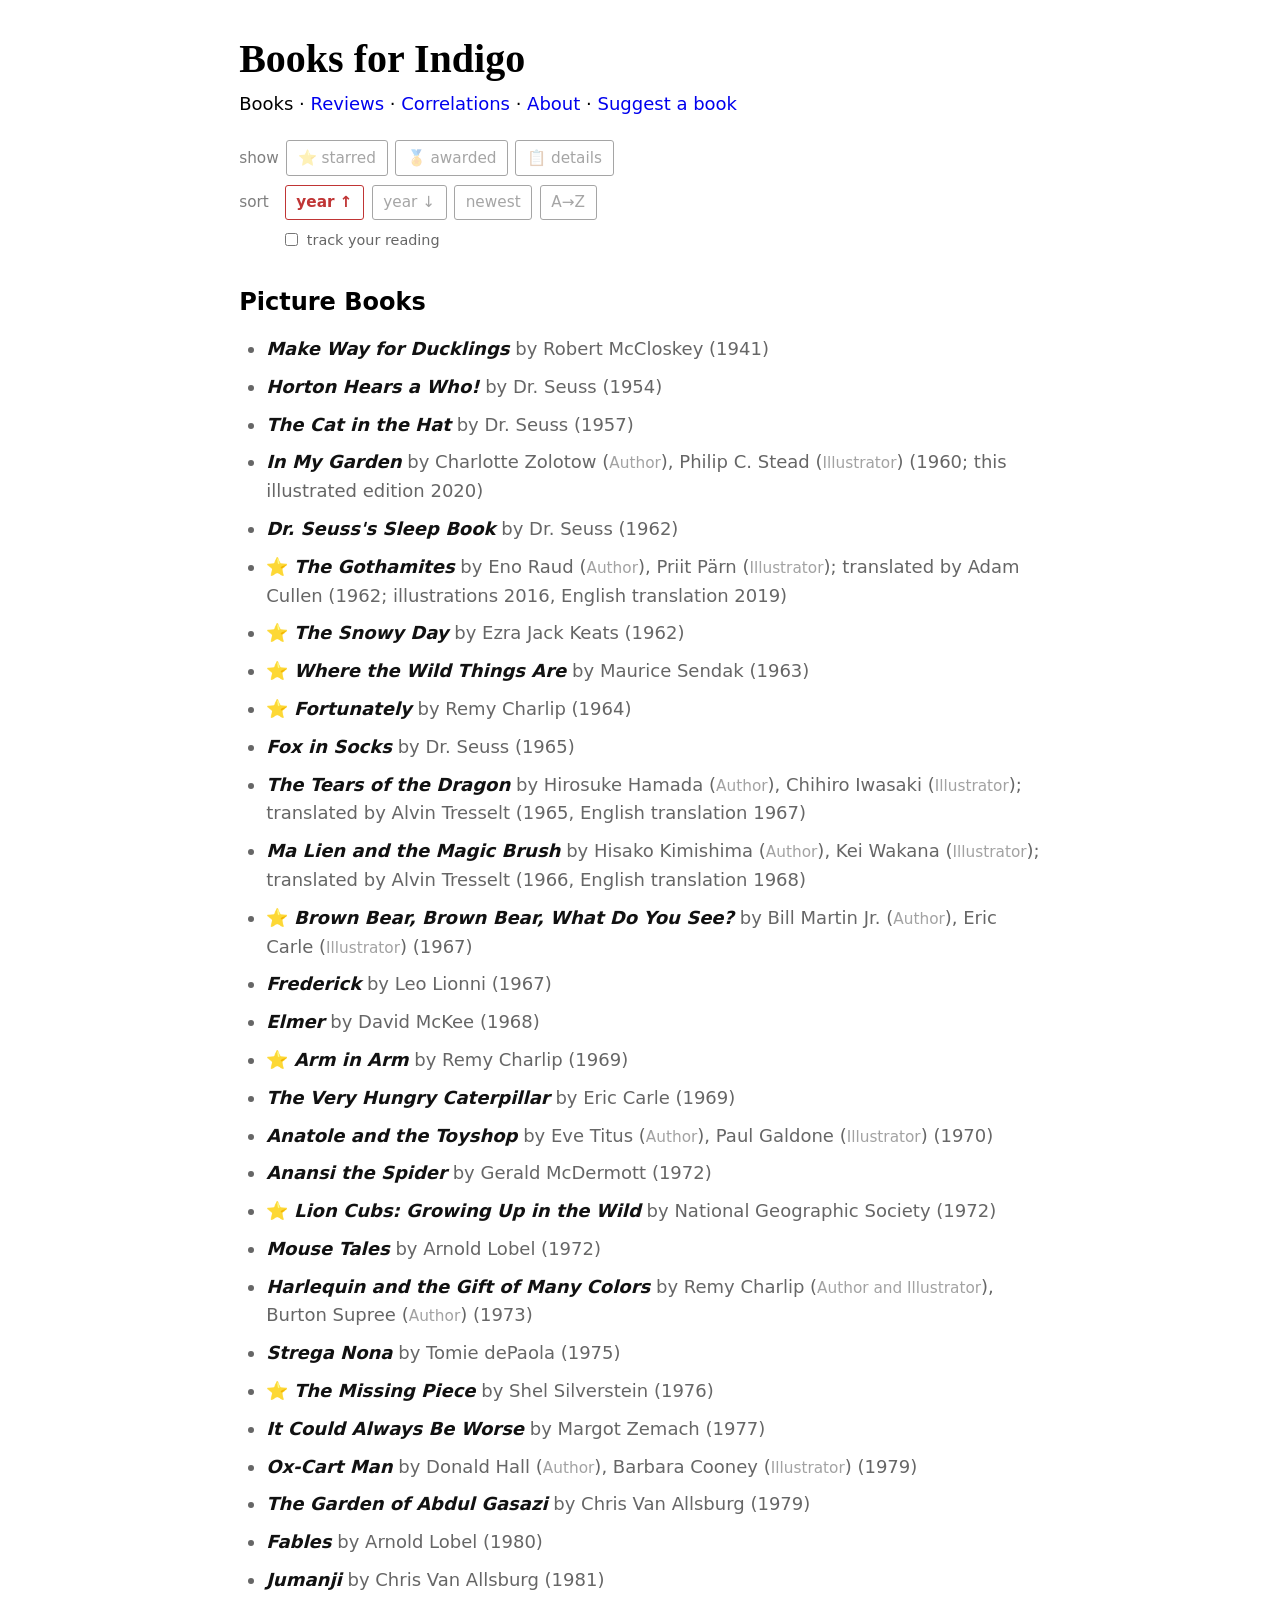
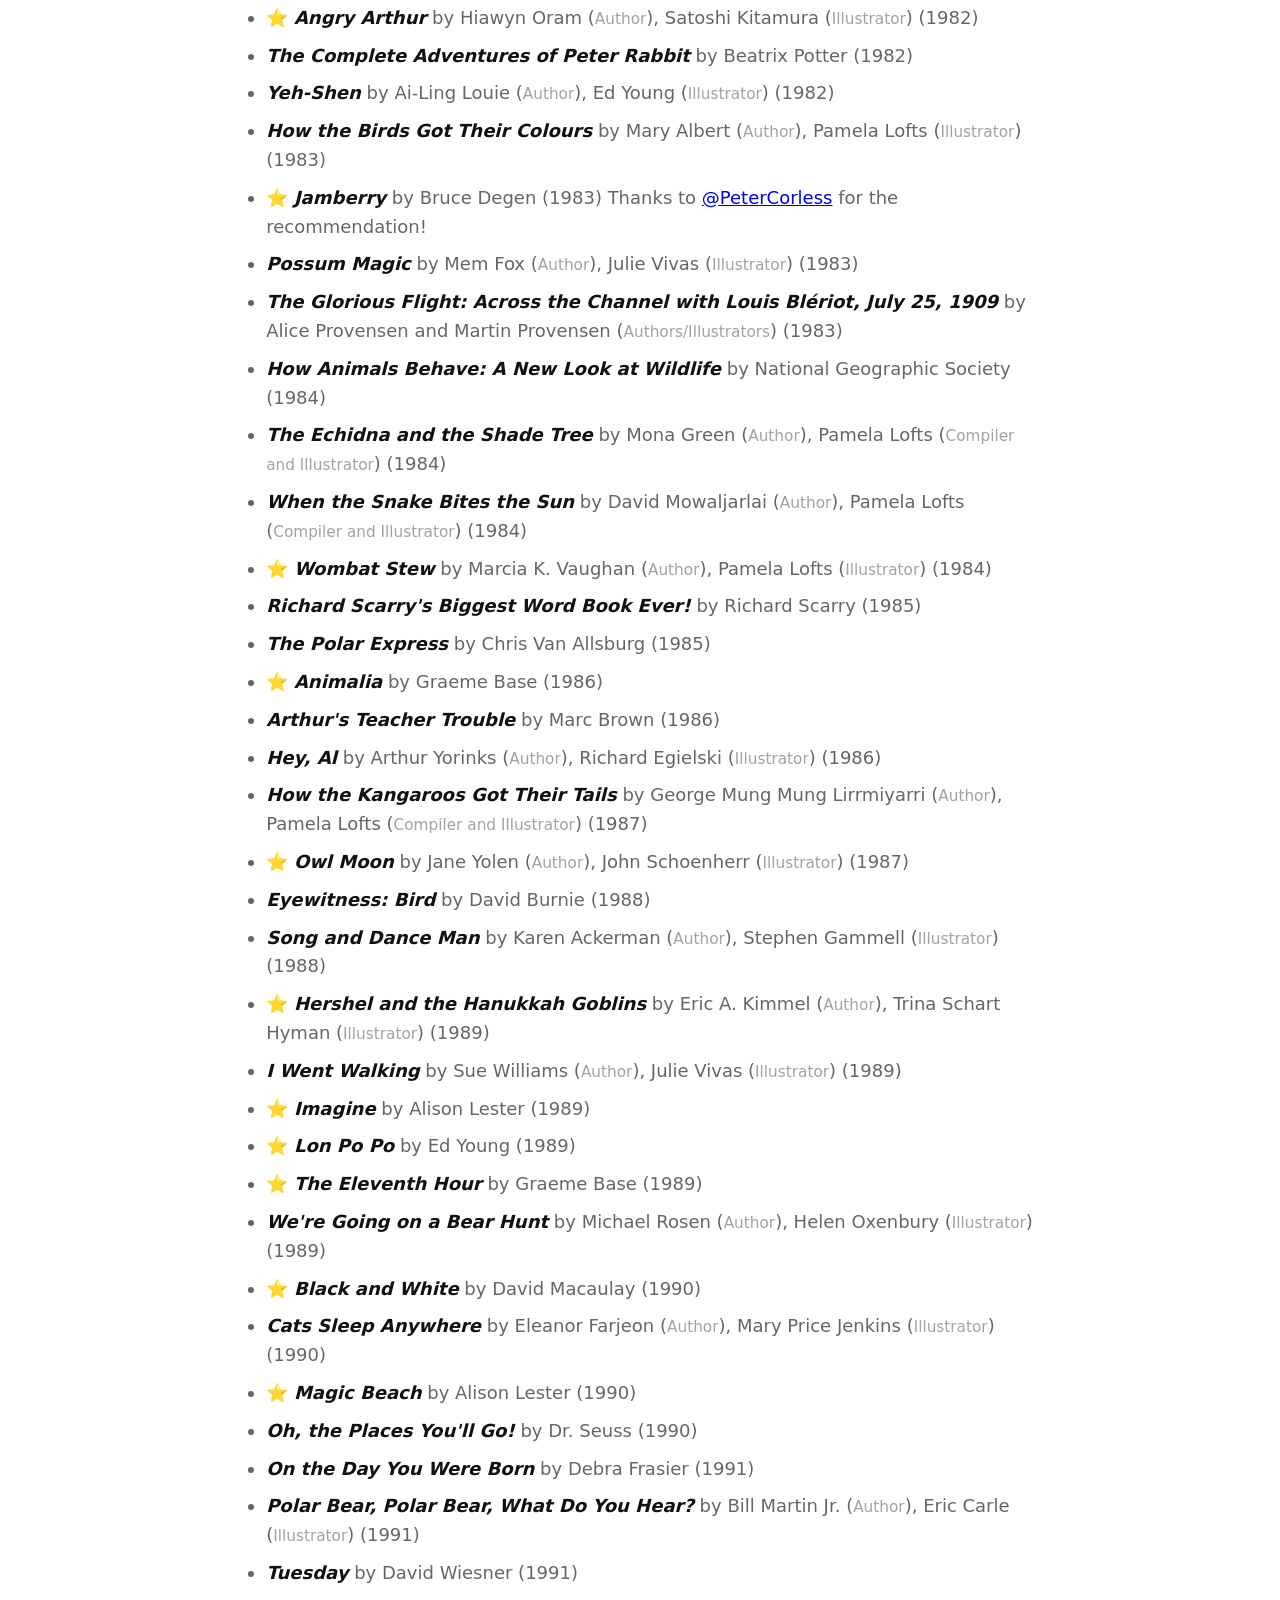
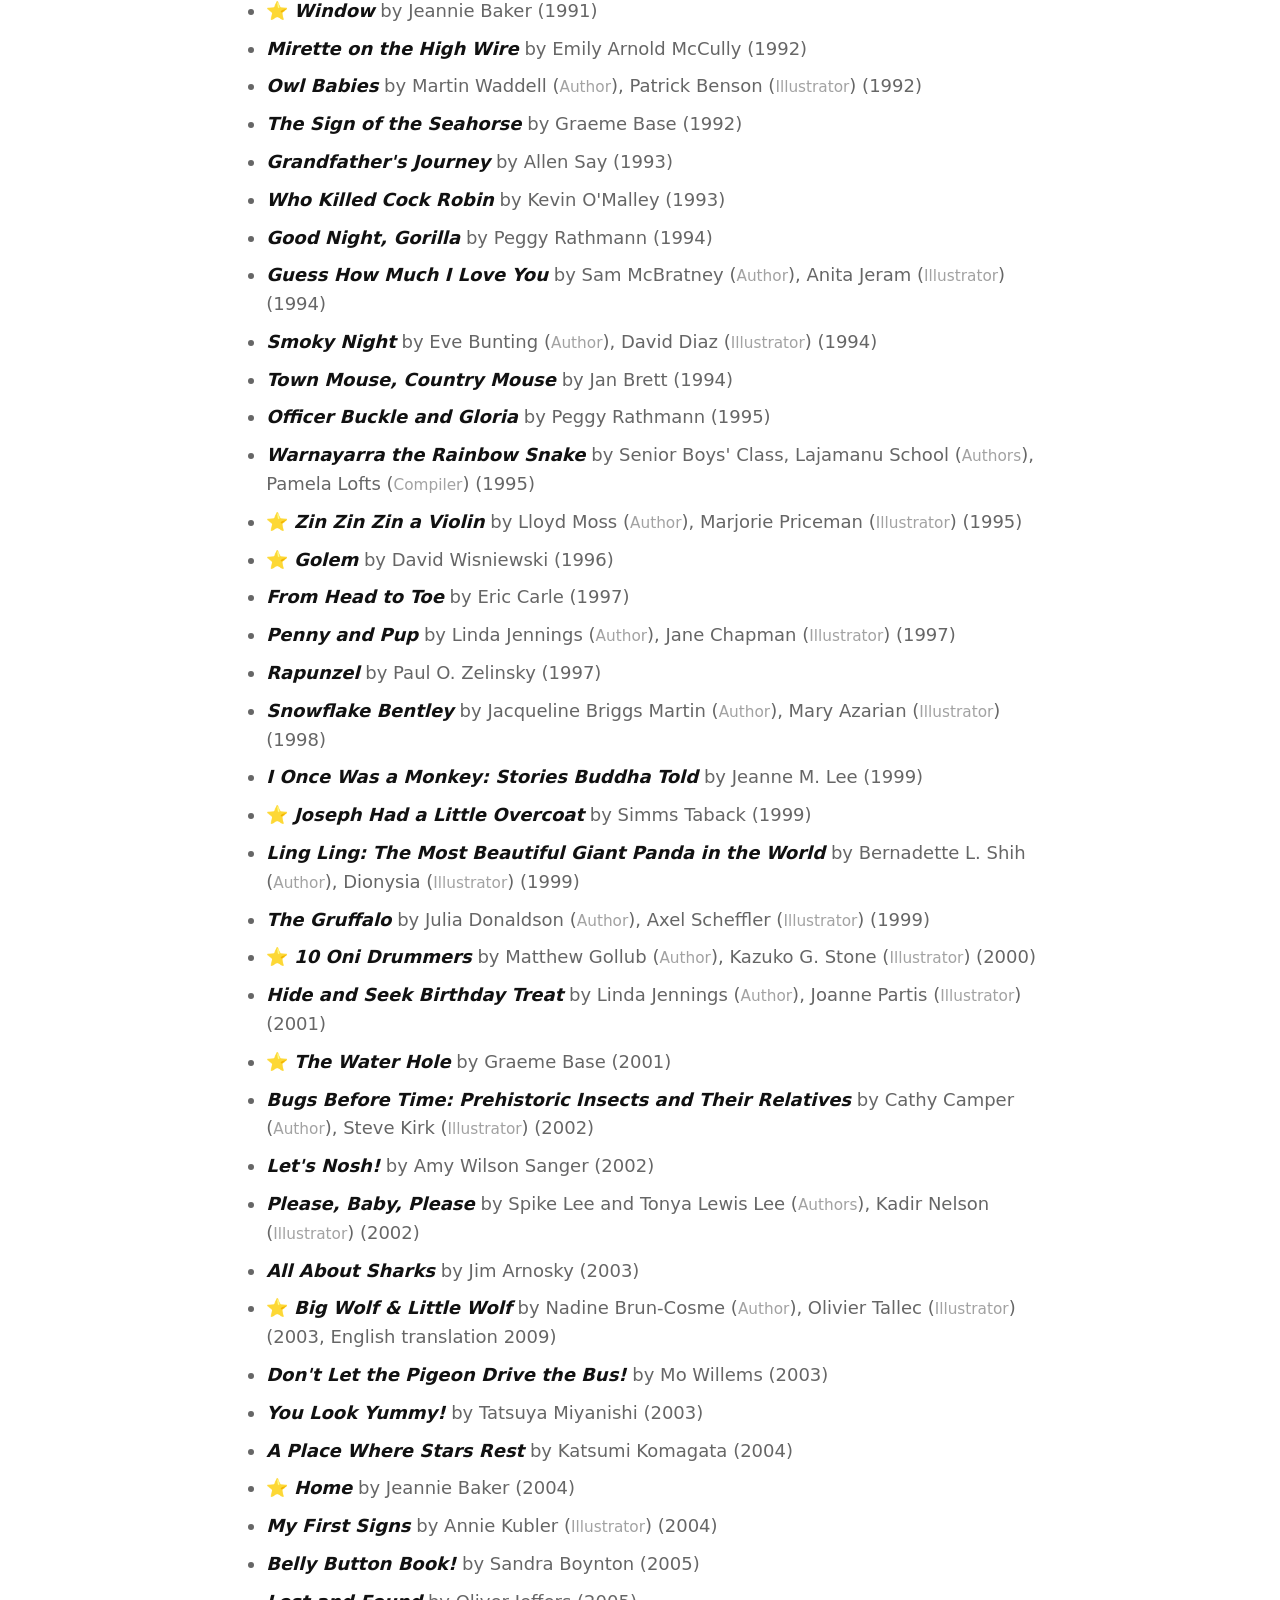
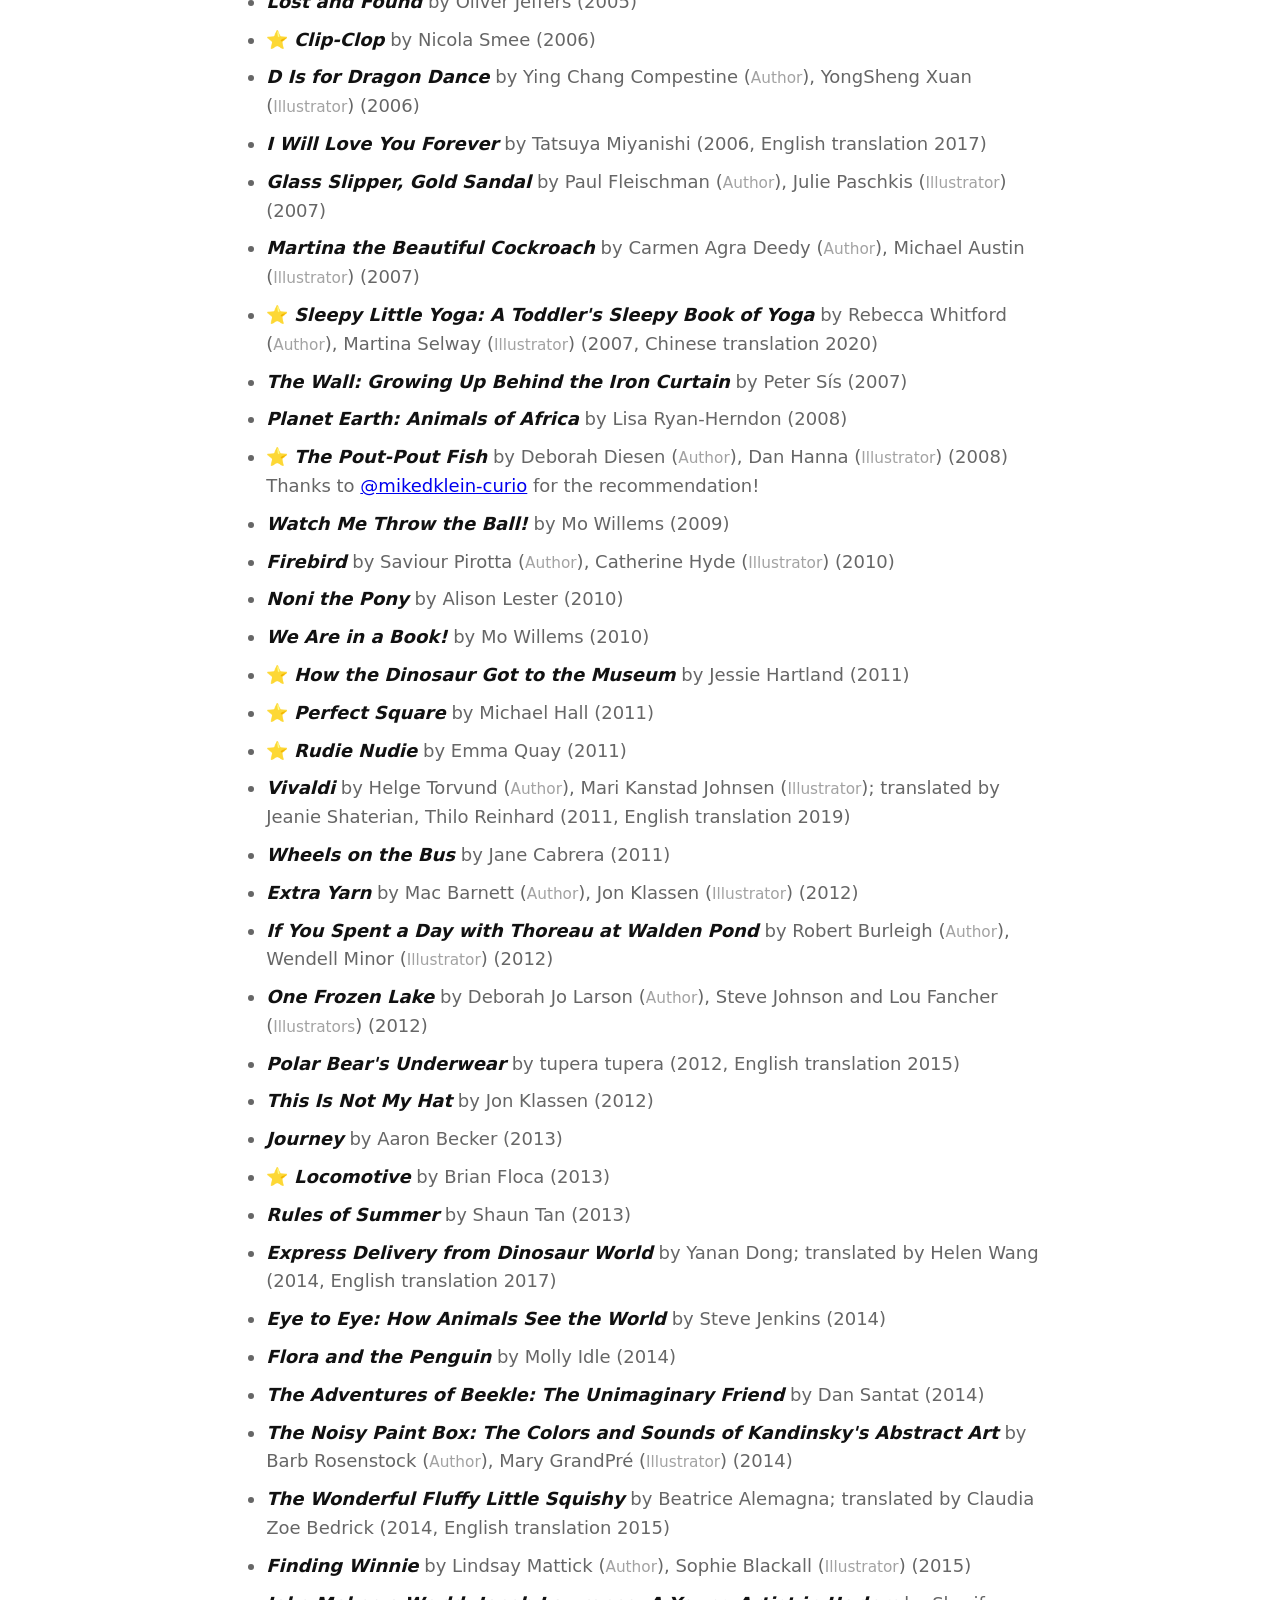
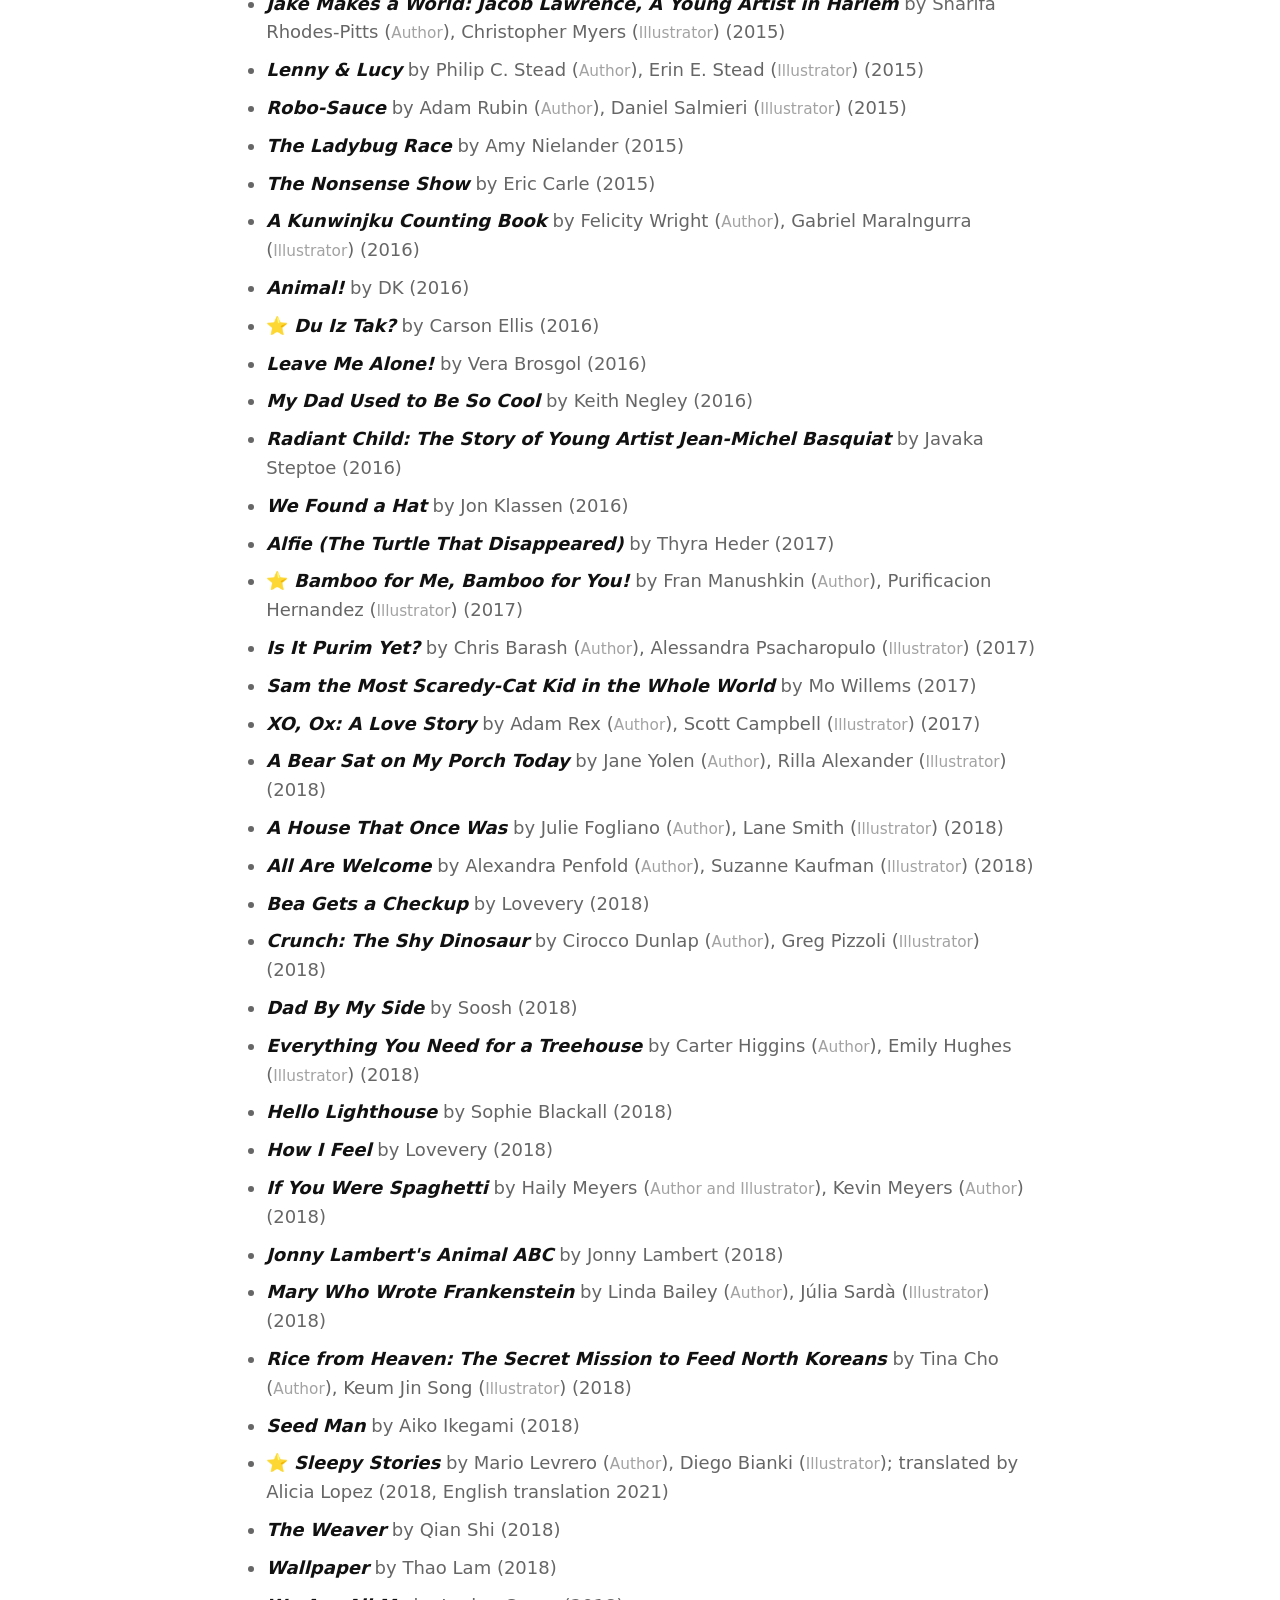
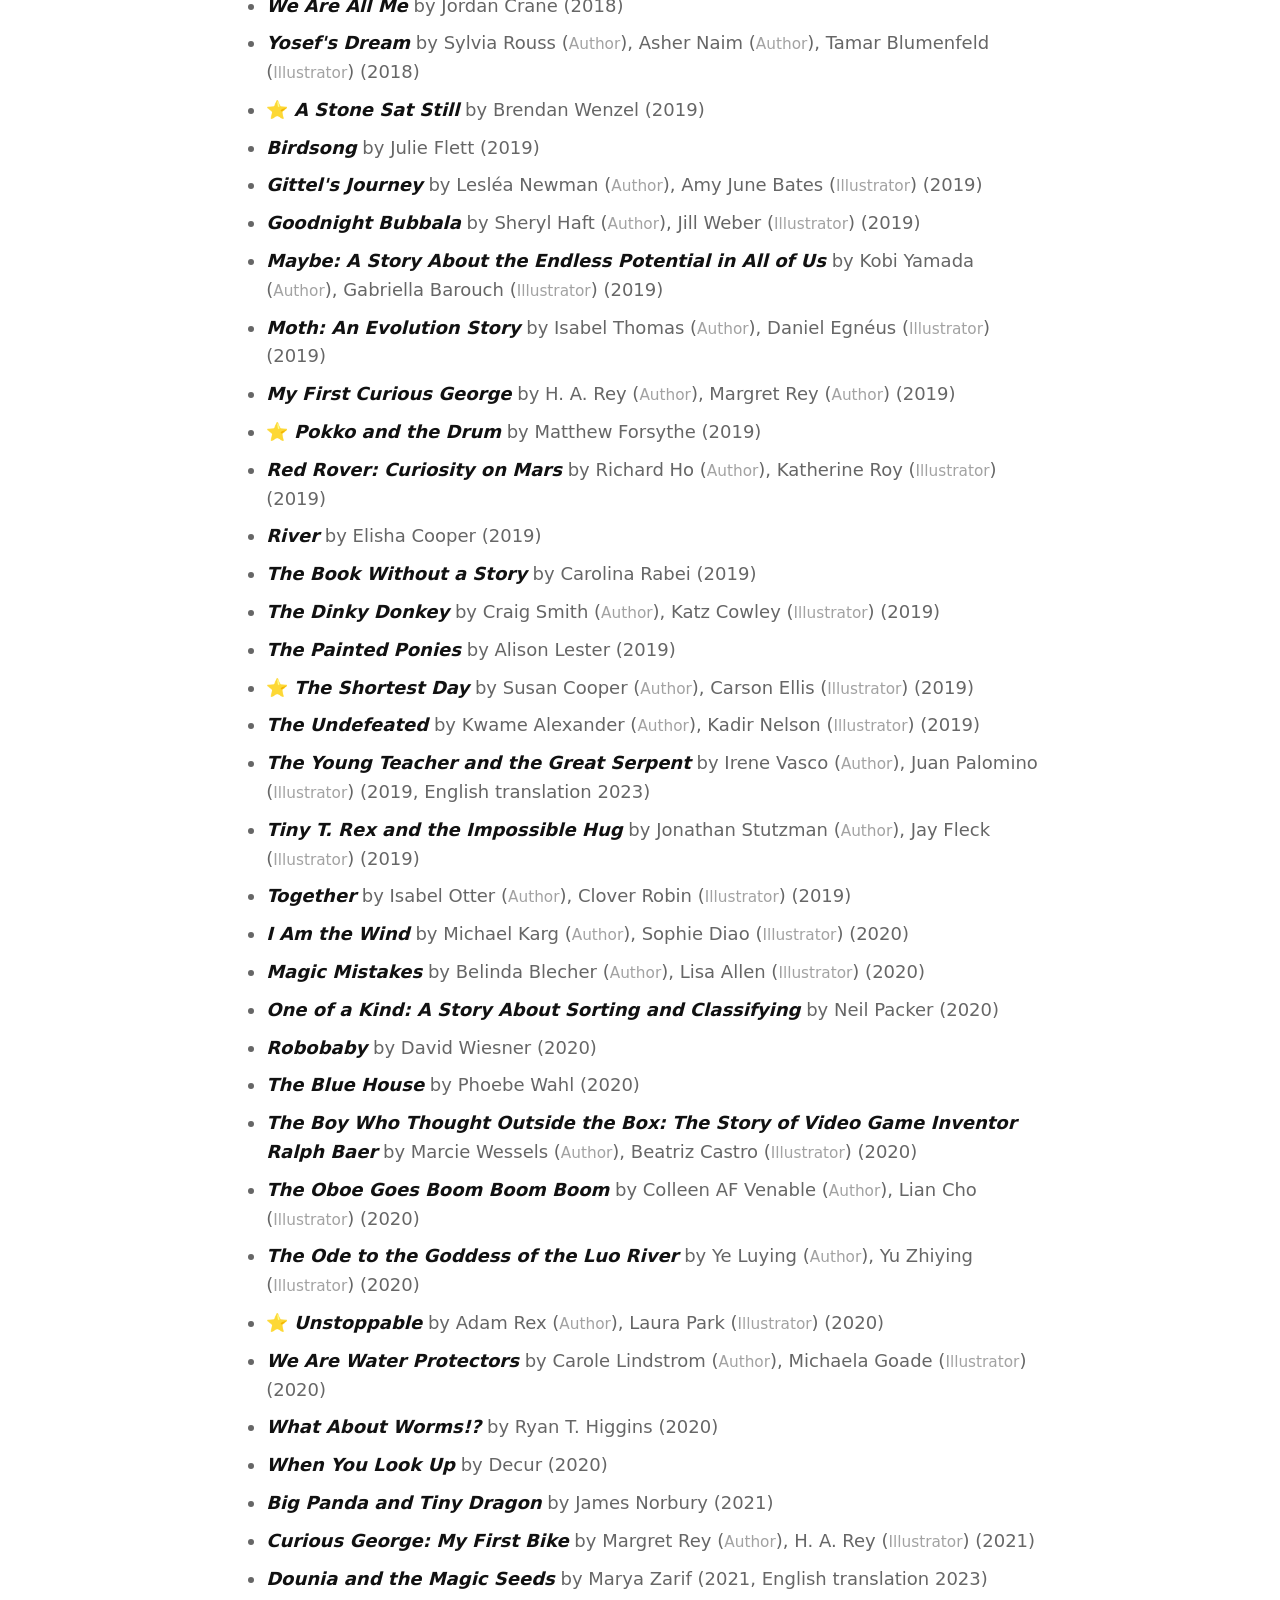
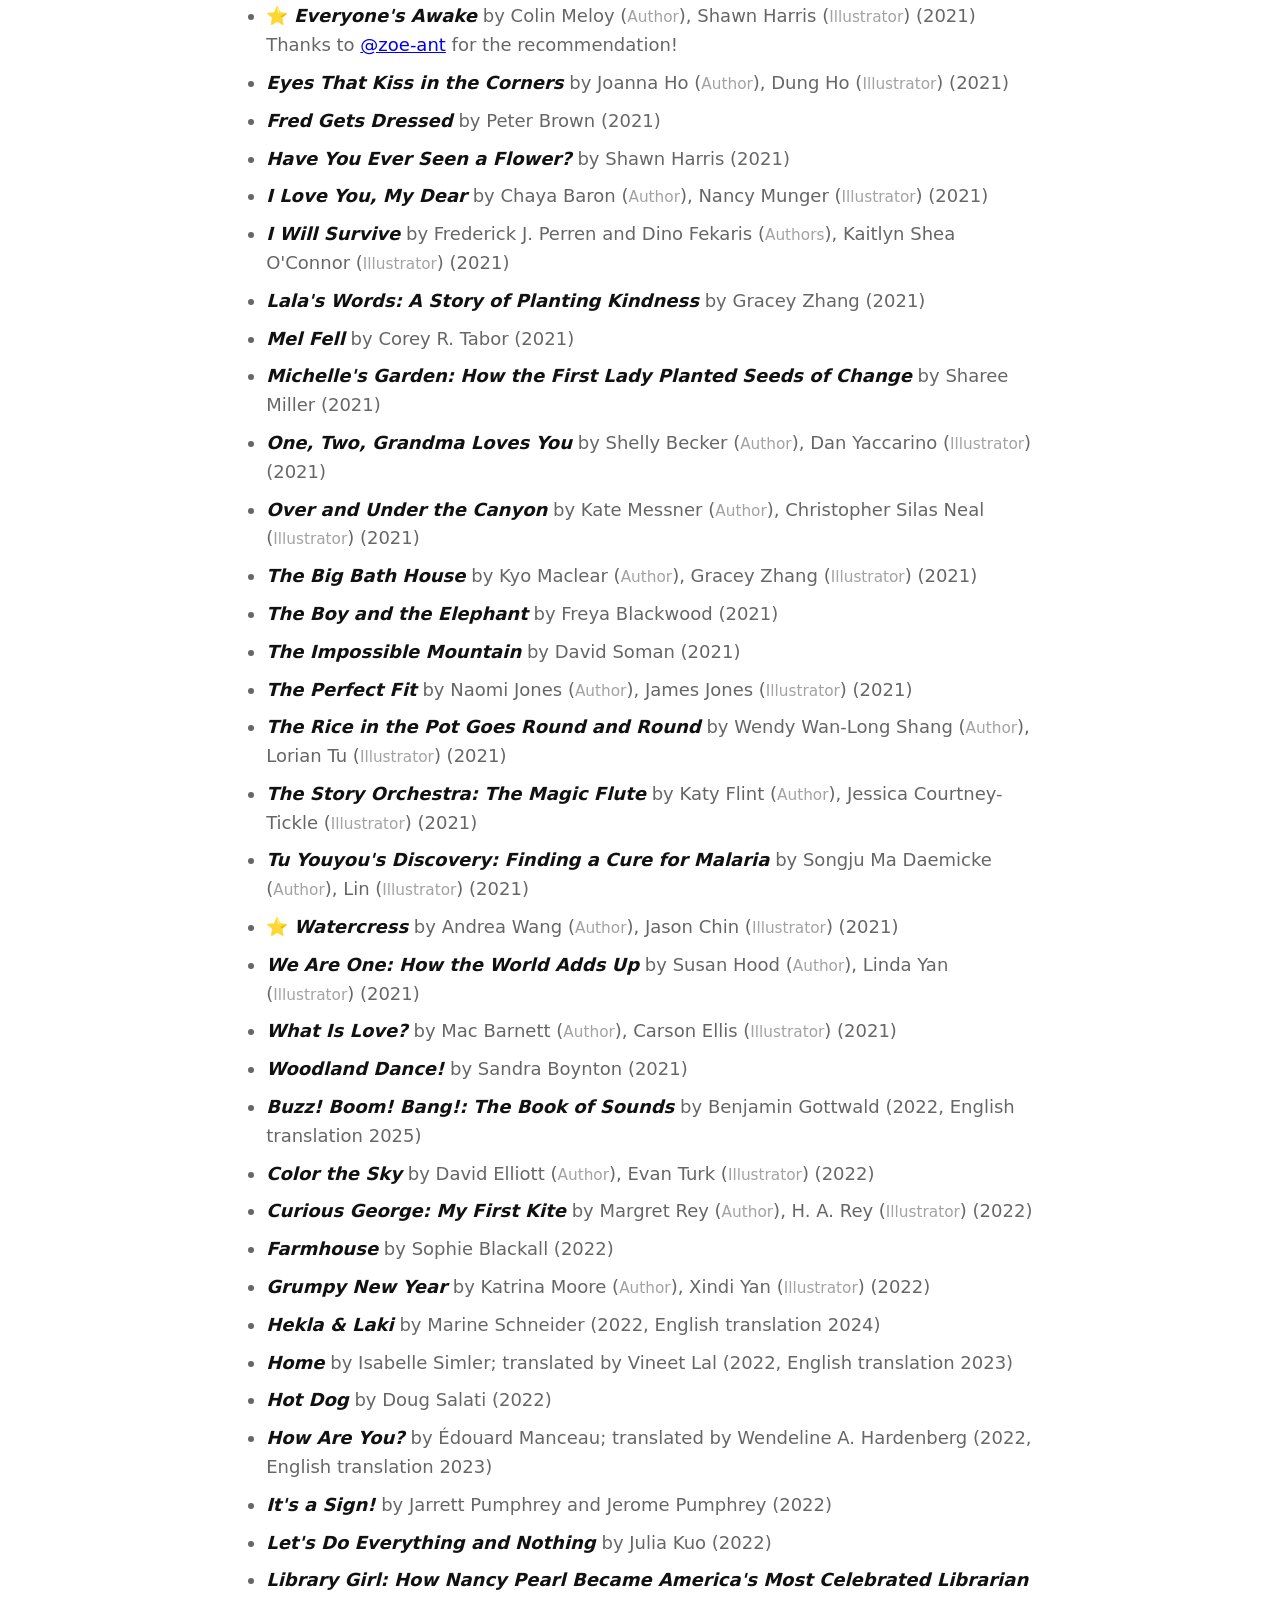
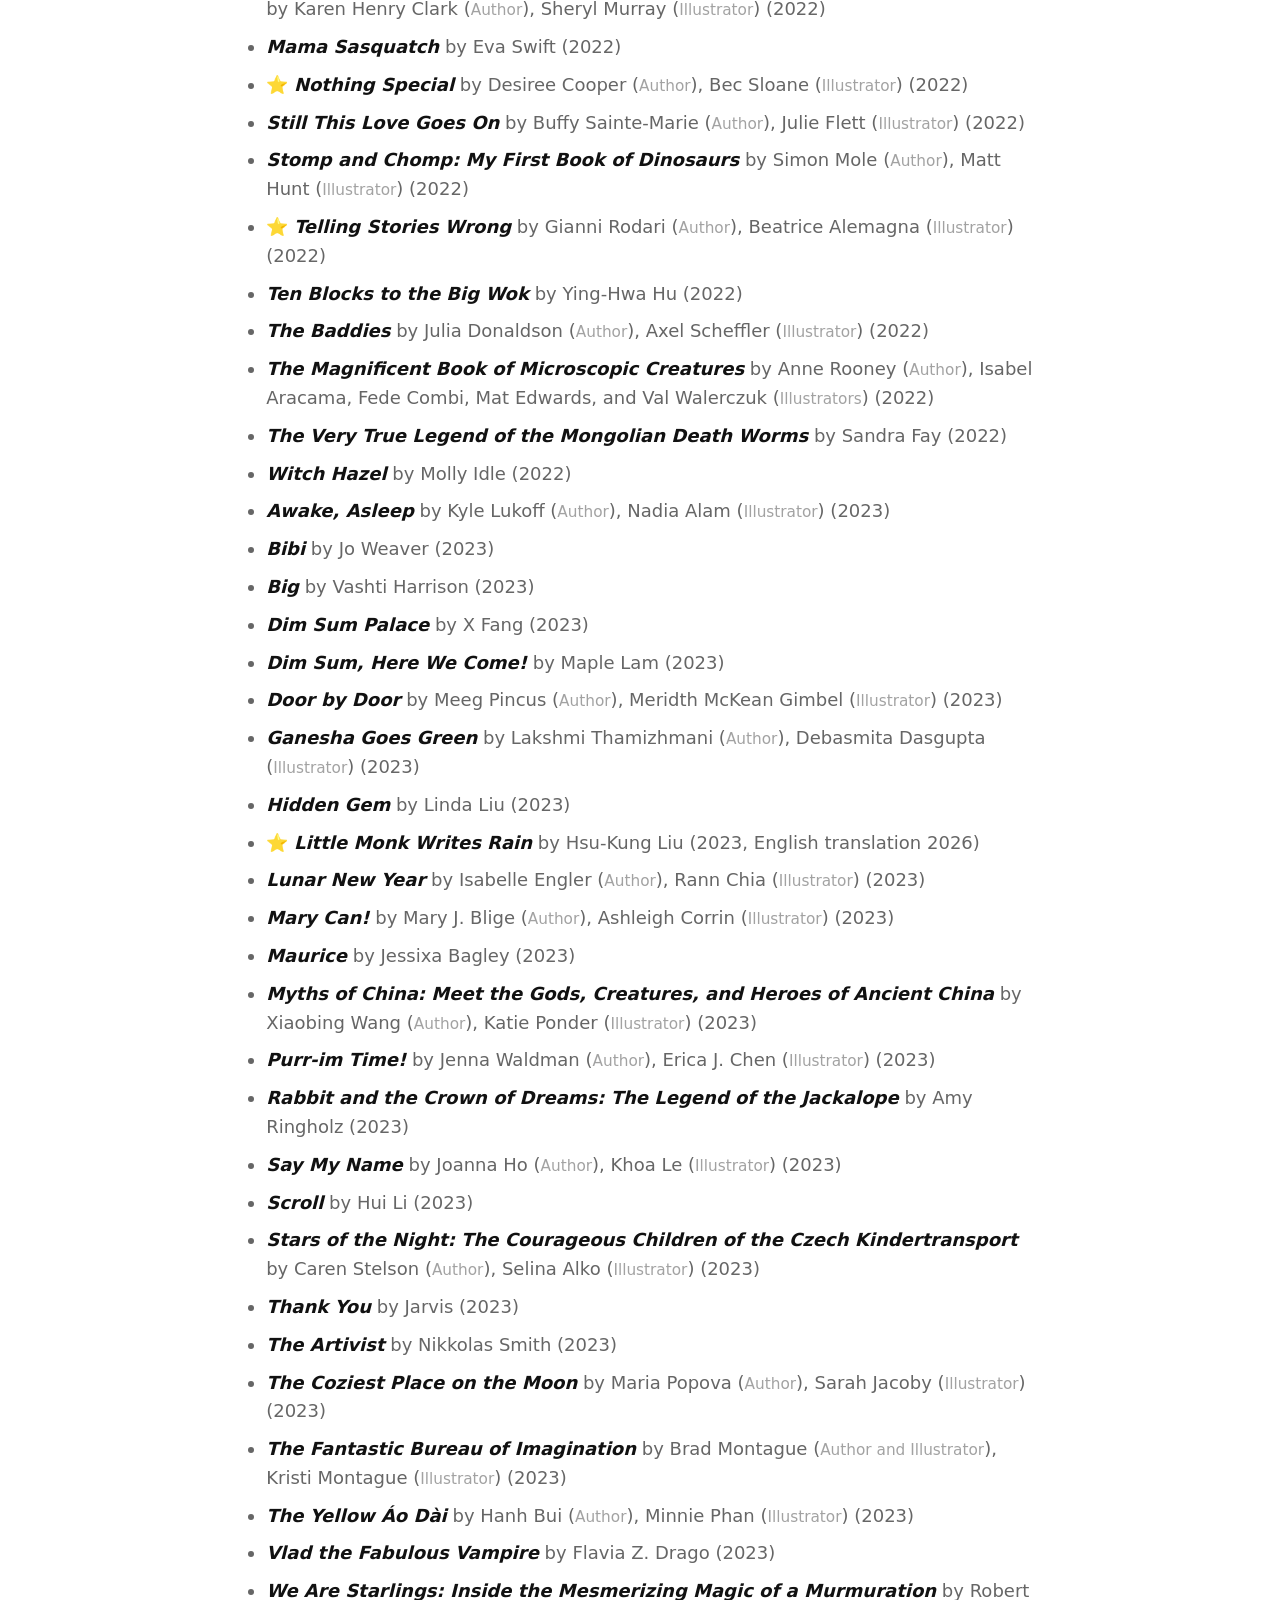
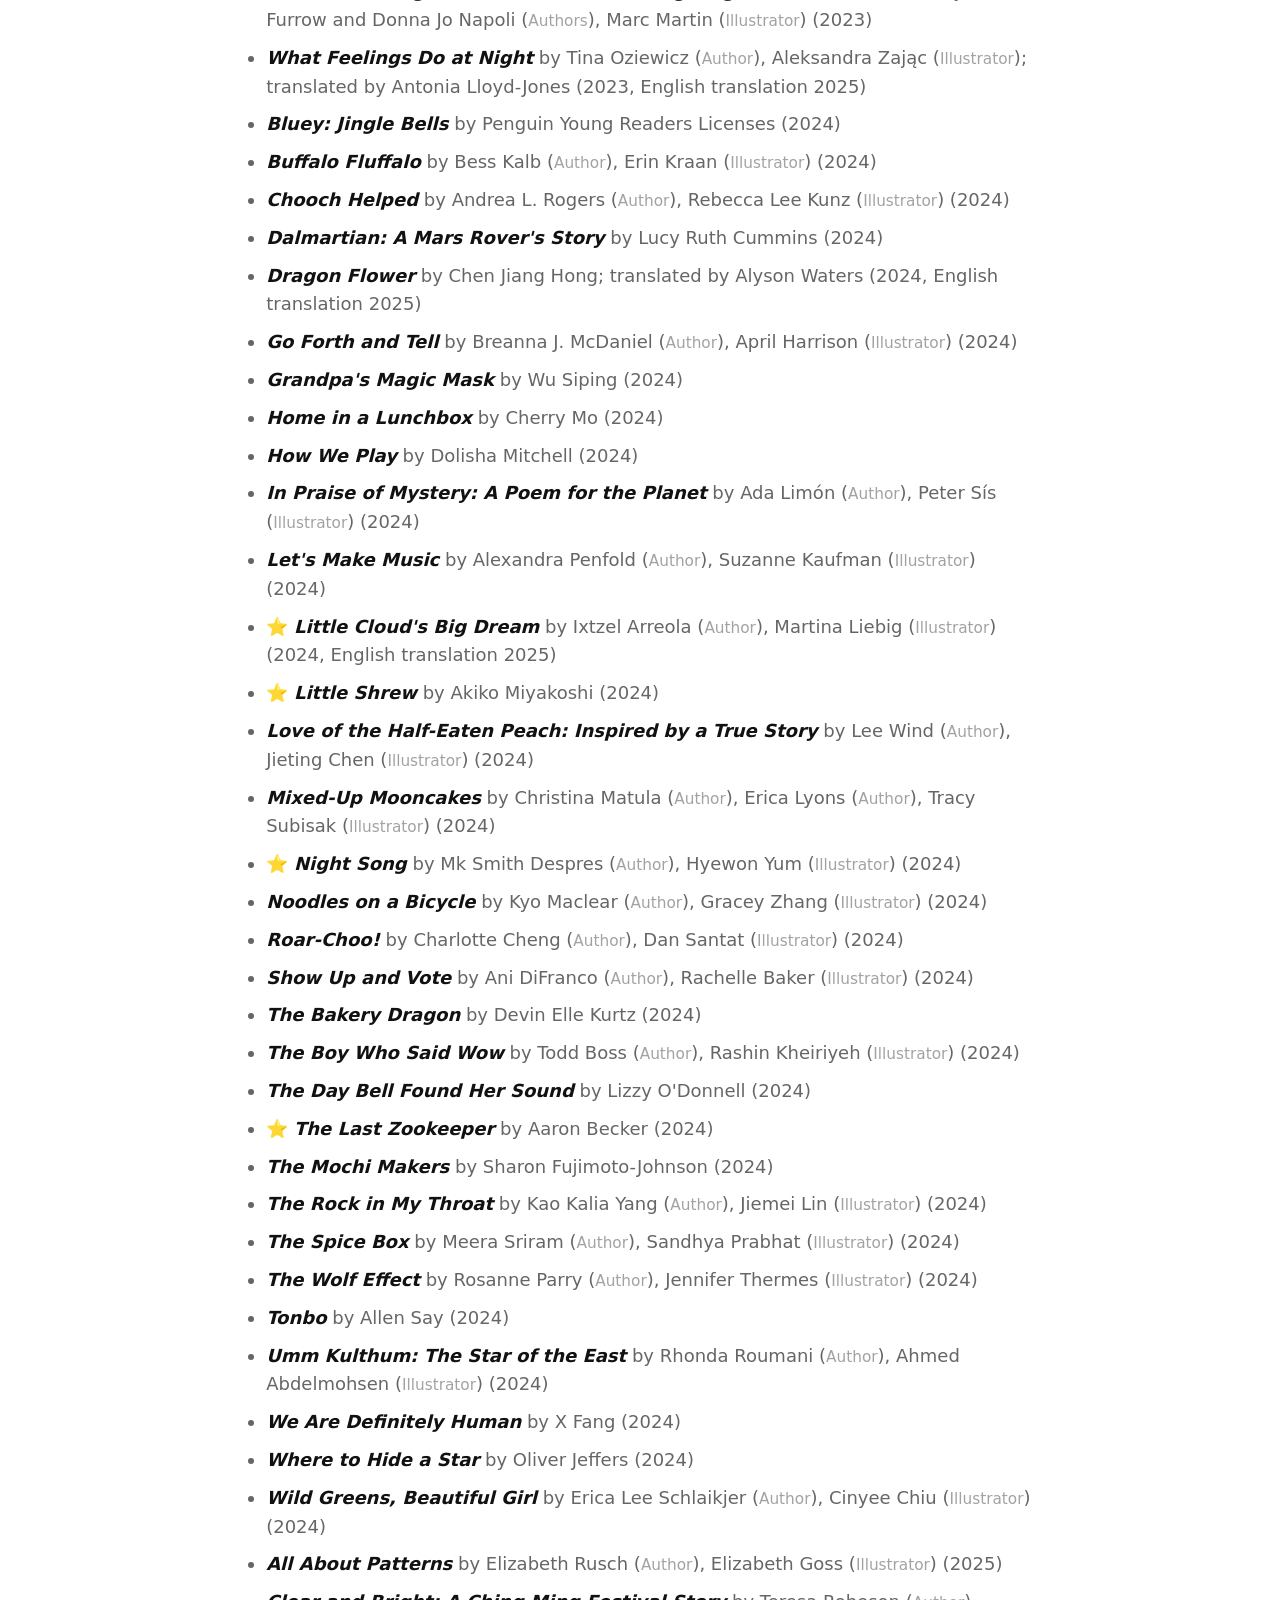
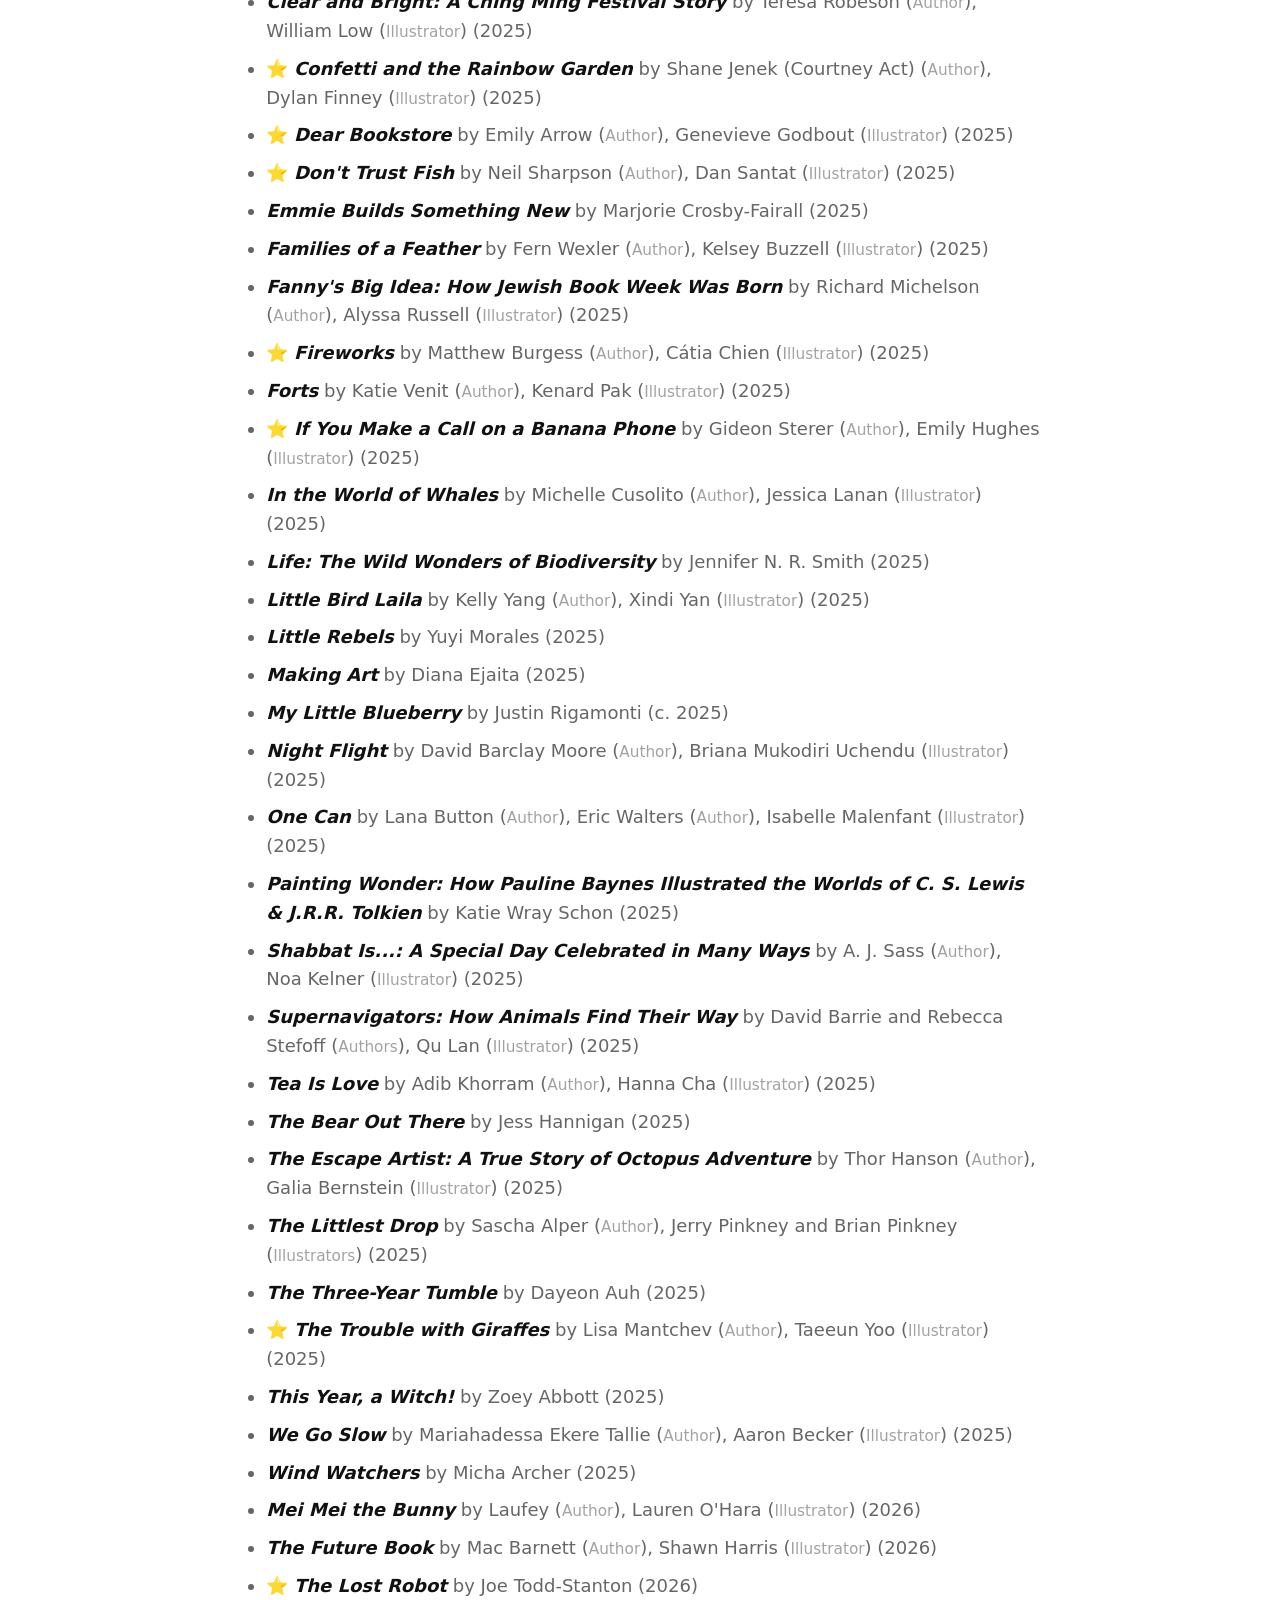
==== commit aefef470: "Star The Water Hole by Graeme Base" ====
--- a/index.html
+++ b/index.html
@@ -180,7 +180,7 @@
     <li data-year="1999" data-added="2026-10-09" data-country="GB" data-publisher="Opal Books" data-status="read"><cite>Ling Ling: The Most Beautiful Giant Panda in the World</cite> by <span class="author">Bernadette L. Shih</span> (<span class="role">Author</span>), <span class="author">Dionysia</span> (<span class="role">Illustrator</span>) (1999)</li>
     <li data-year="1999" data-added="2026-10-09" data-country="GB" data-publisher="Macmillan Children&#x27;s Books" data-status="read" data-smarties-gold="1999"><cite title="Smarties Gold Award 1999">The Gruffalo</cite> by <span class="author">Julia Donaldson</span> (<span class="role">Author</span>), <span class="author">Axel Scheffler</span> (<span class="role">Illustrator</span>) (1999)</li>
     <li data-year="2000" data-added="2026-02-26" data-country="US" data-publisher="Tortuga Press" data-starred data-review="Adorable little goblins from Japanese mythology who love drumming, and who protect the child from bad dreams. The rhythm is fantastic. Our whole family ended up chanting the story to our little one, who kept asking for it again and again and again. YAAAAA TUN TAKA TUN TAKA TUN TAKA TUN TUN TAAAAA!" data-status="read"><cite>10 Oni Drummers</cite> by <span class="author">Matthew Gollub</span> (<span class="role">Author</span>), <span class="author">Kazuko G. Stone</span> (<span class="role">Illustrator</span>) (2000)</li>
-    <li data-year="2001" data-added="2026-02-26" data-country="AU" data-publisher="Penguin Books Australia" data-status="read"><cite>The Water Hole</cite> by <span class="author">Graeme Base</span> (2001)</li>
+    <li data-year="2001" data-added="2026-02-26" data-country="AU" data-publisher="Penguin Books Australia" data-status="read" data-starred><cite>The Water Hole</cite> by <span class="author">Graeme Base</span> (2001)</li>
     <li data-year="2001" data-added="2026-10-09" data-country="GB" data-publisher="Little Tiger Press" data-status="read"><cite>Hide and Seek Birthday Treat</cite> by <span class="author">Linda Jennings</span> (<span class="role">Author</span>), <span class="author">Joanne Partis</span> (<span class="role">Illustrator</span>) (2001)</li>
     <li data-year="2002" data-added="2026-10-09" data-country="US" data-publisher="Tricycle Press" data-status="read"><cite>Let&#x27;s Nosh!</cite> by <span class="author">Amy Wilson Sanger</span> (2002)</li>
     <li data-year="2002" data-added="2026-02-26" data-country="US" data-publisher="Simon &amp; Schuster Books for Young Readers" data-status="read"><cite>Please, Baby, Please</cite> by <span class="author">Spike Lee</span> and <span class="author">Tonya Lewis Lee</span> (<span class="role">Authors</span>), <span class="author">Kadir Nelson</span> (<span class="role">Illustrator</span>) (2002)</li>
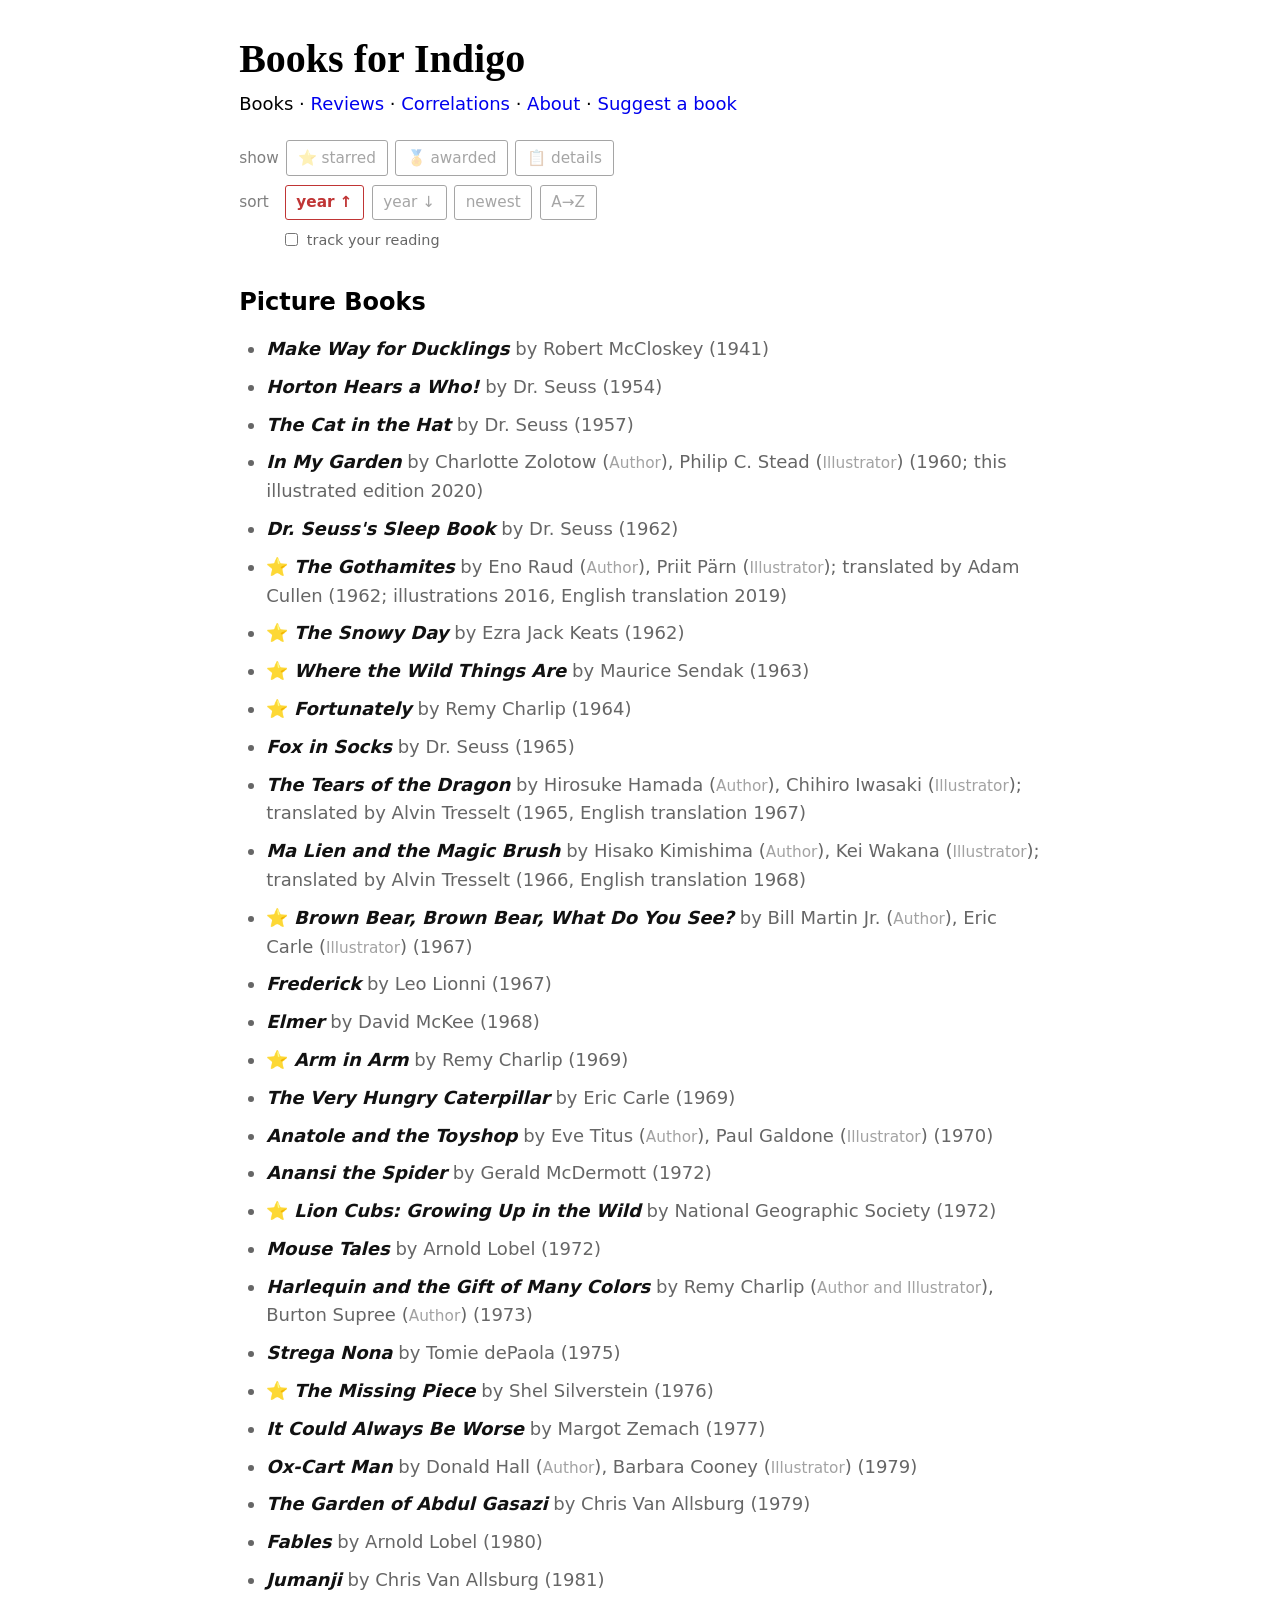
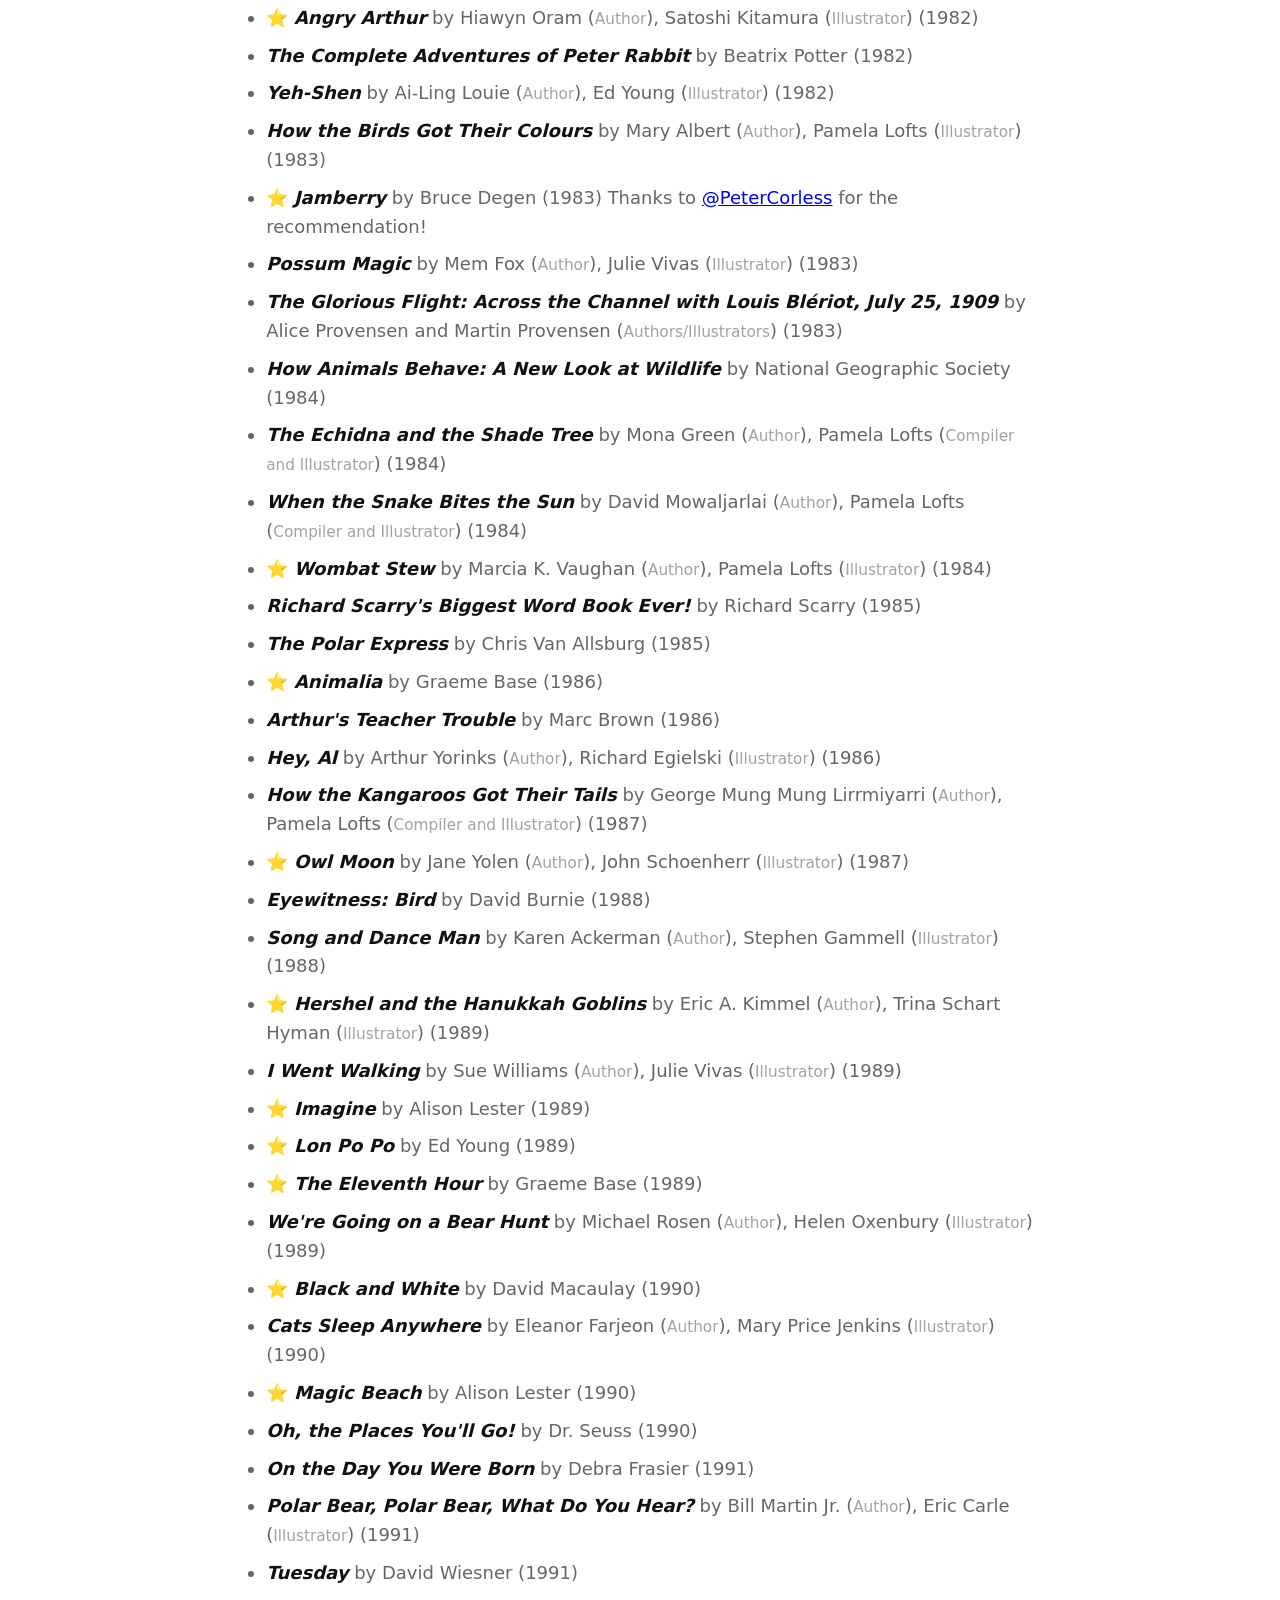
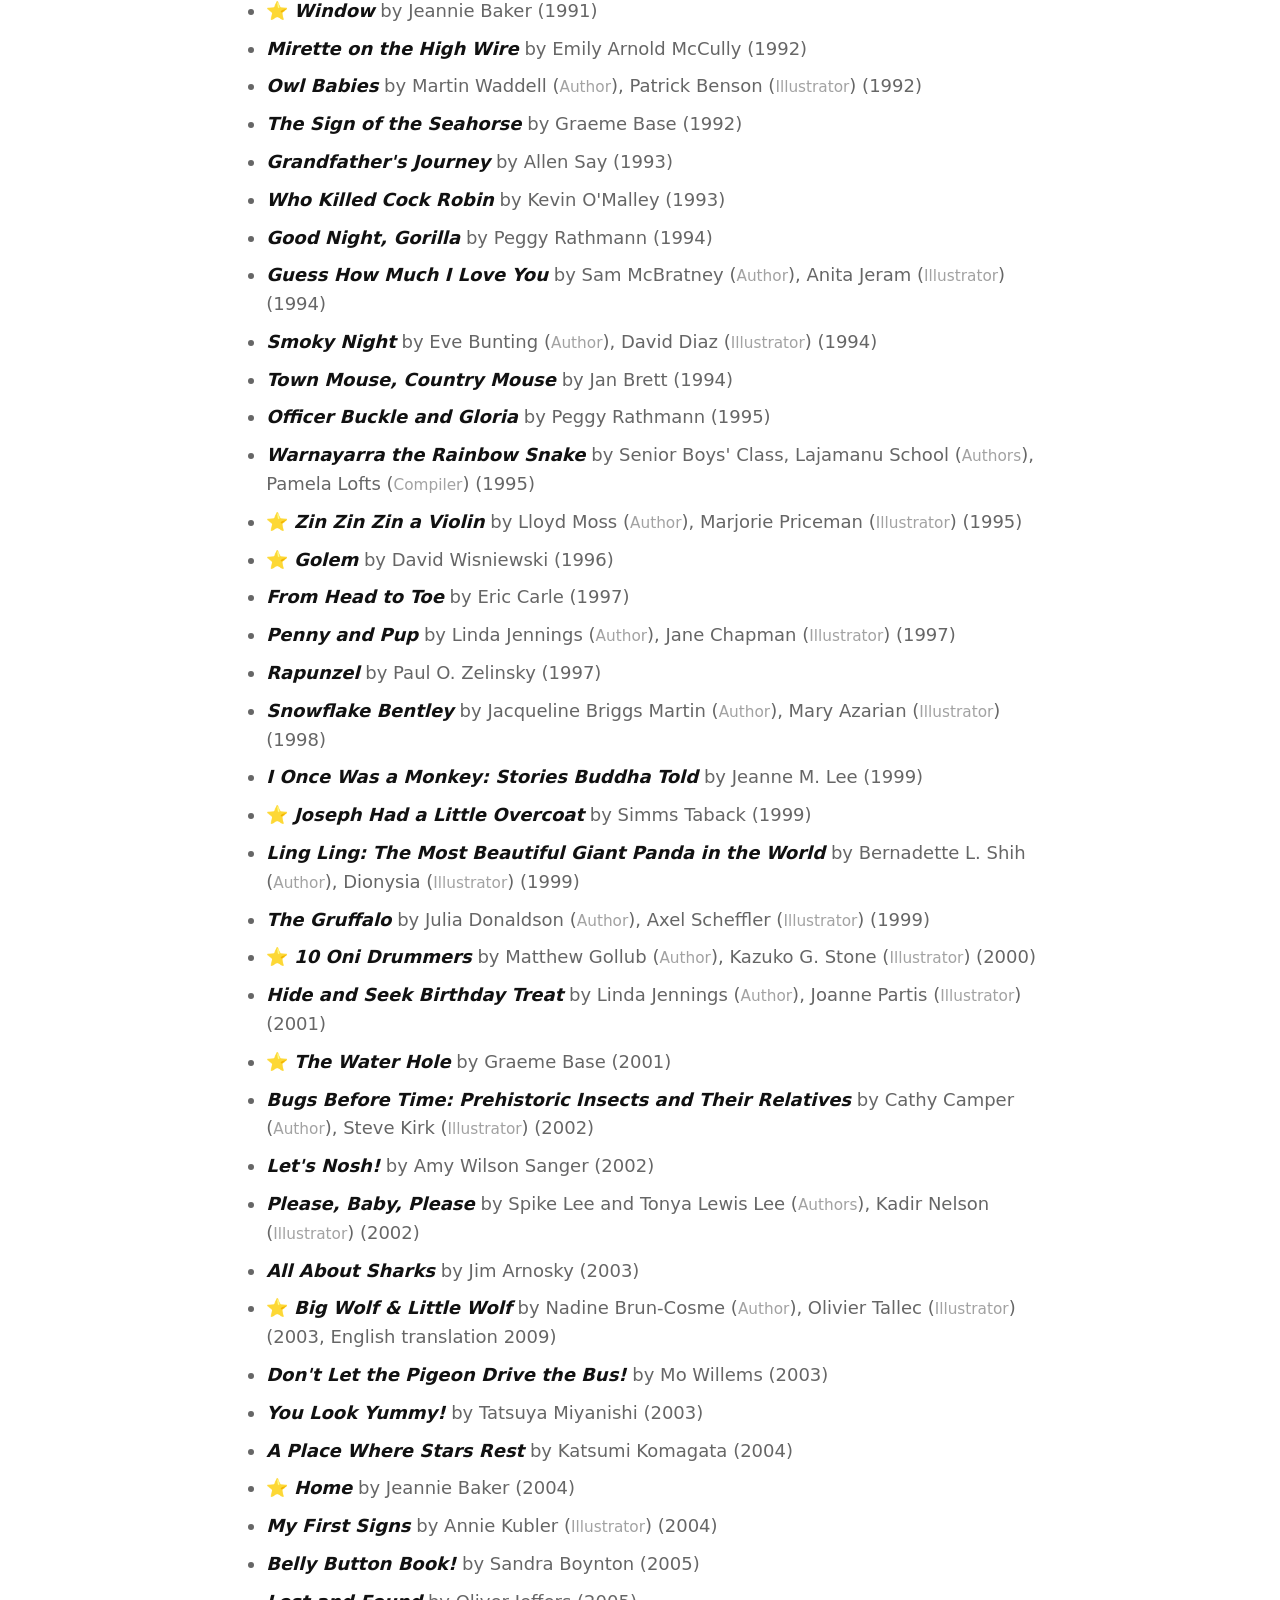
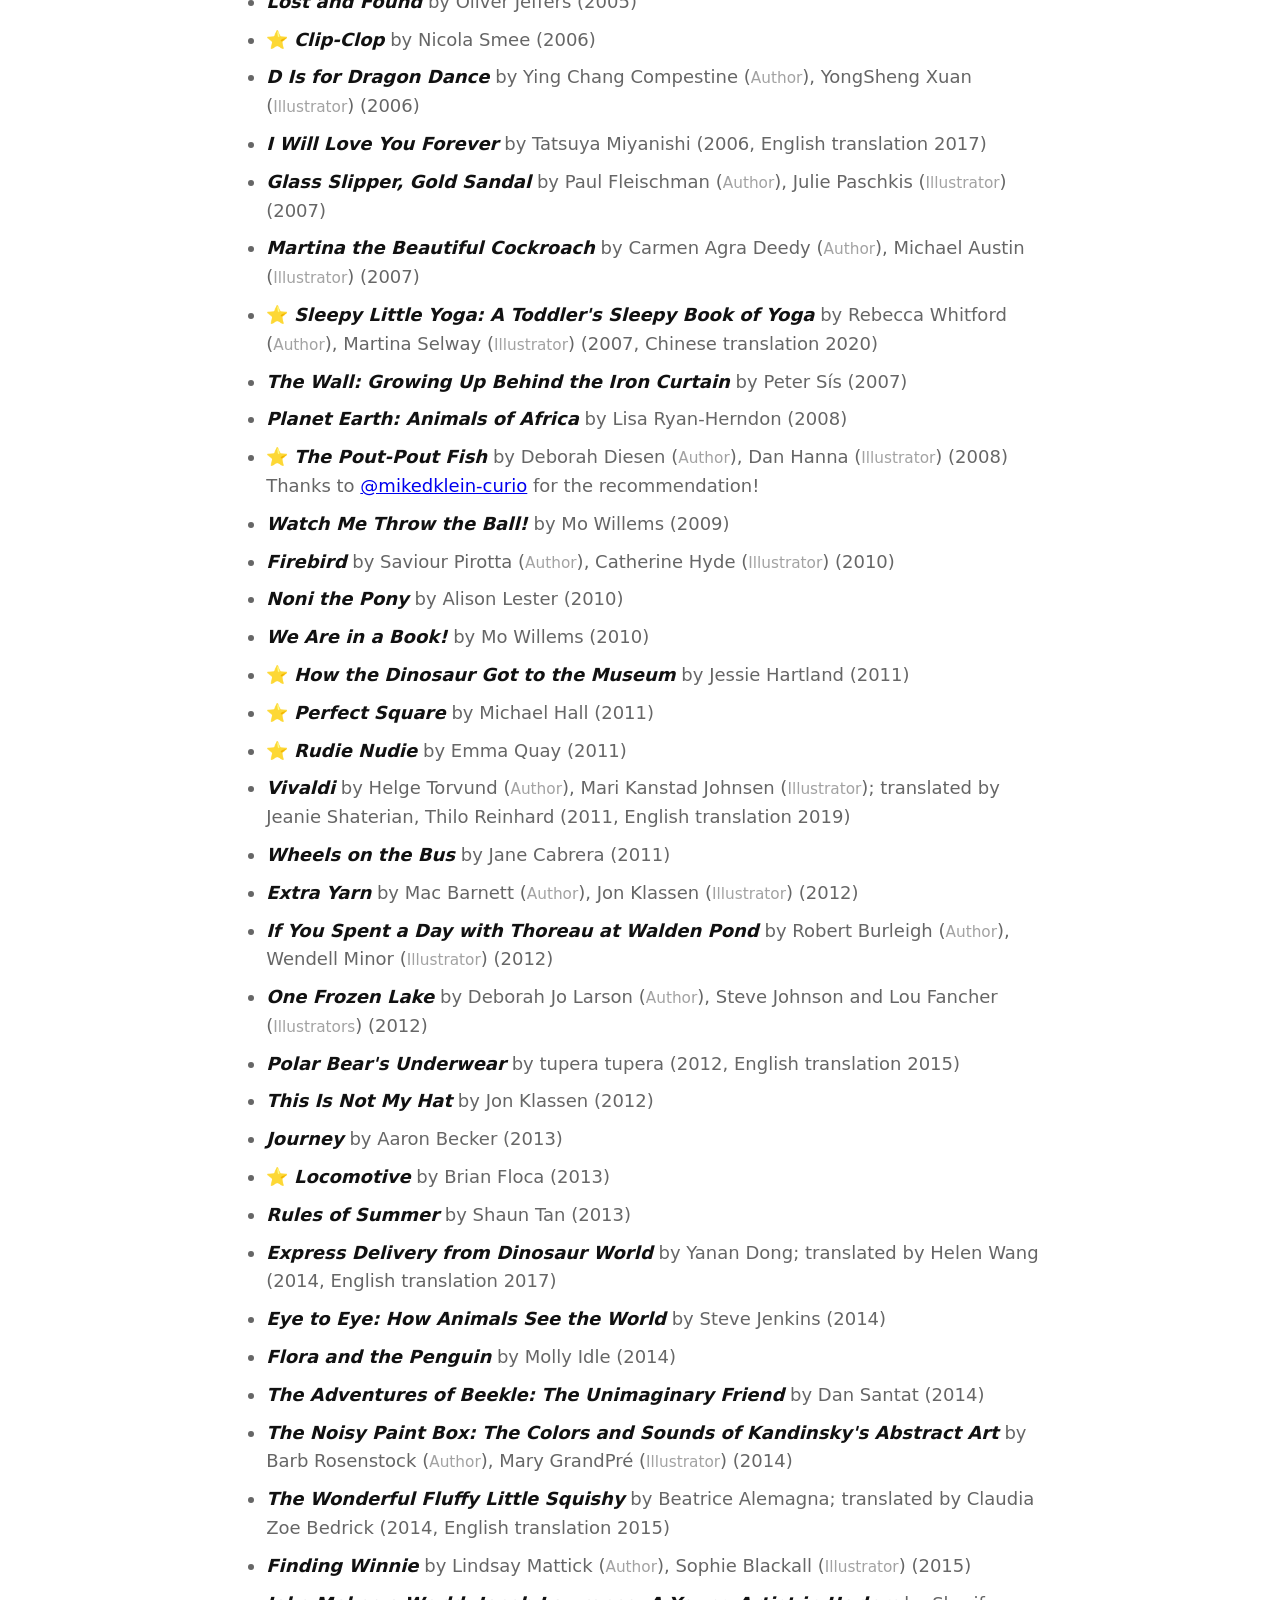
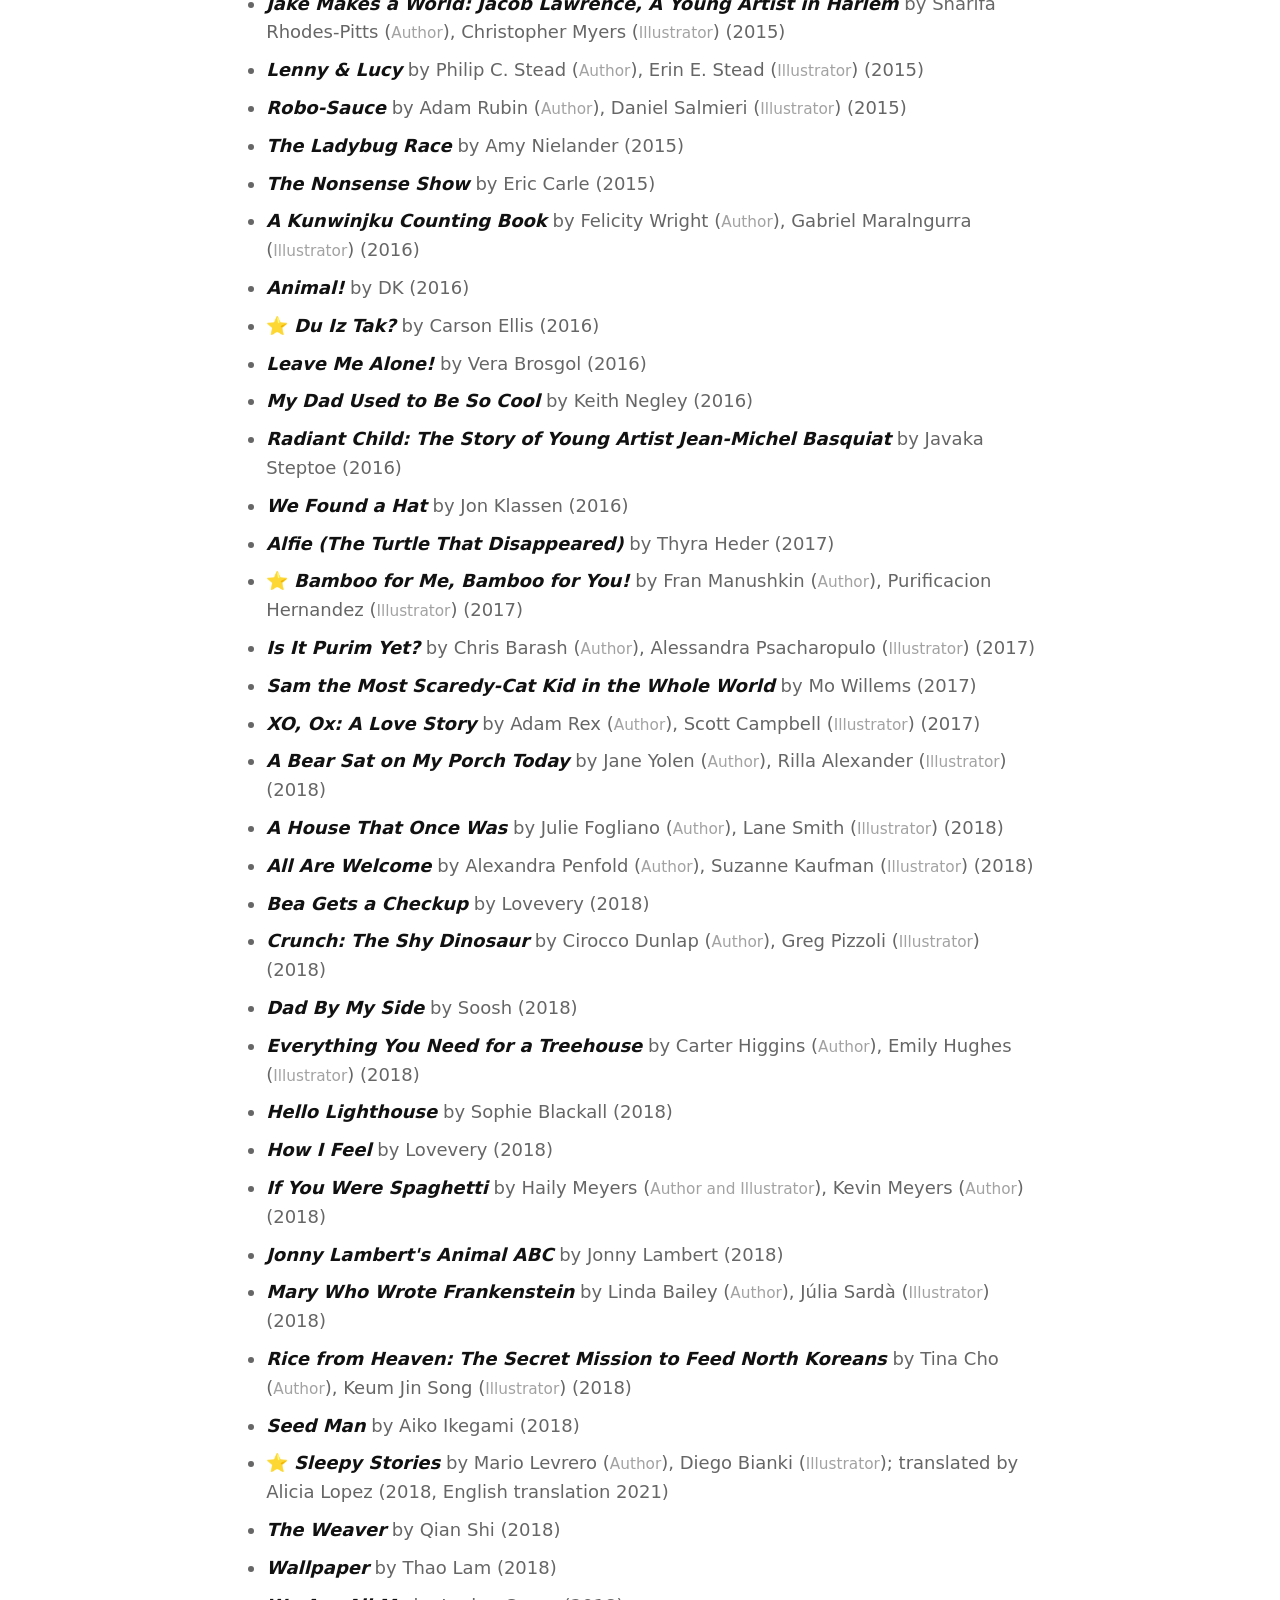
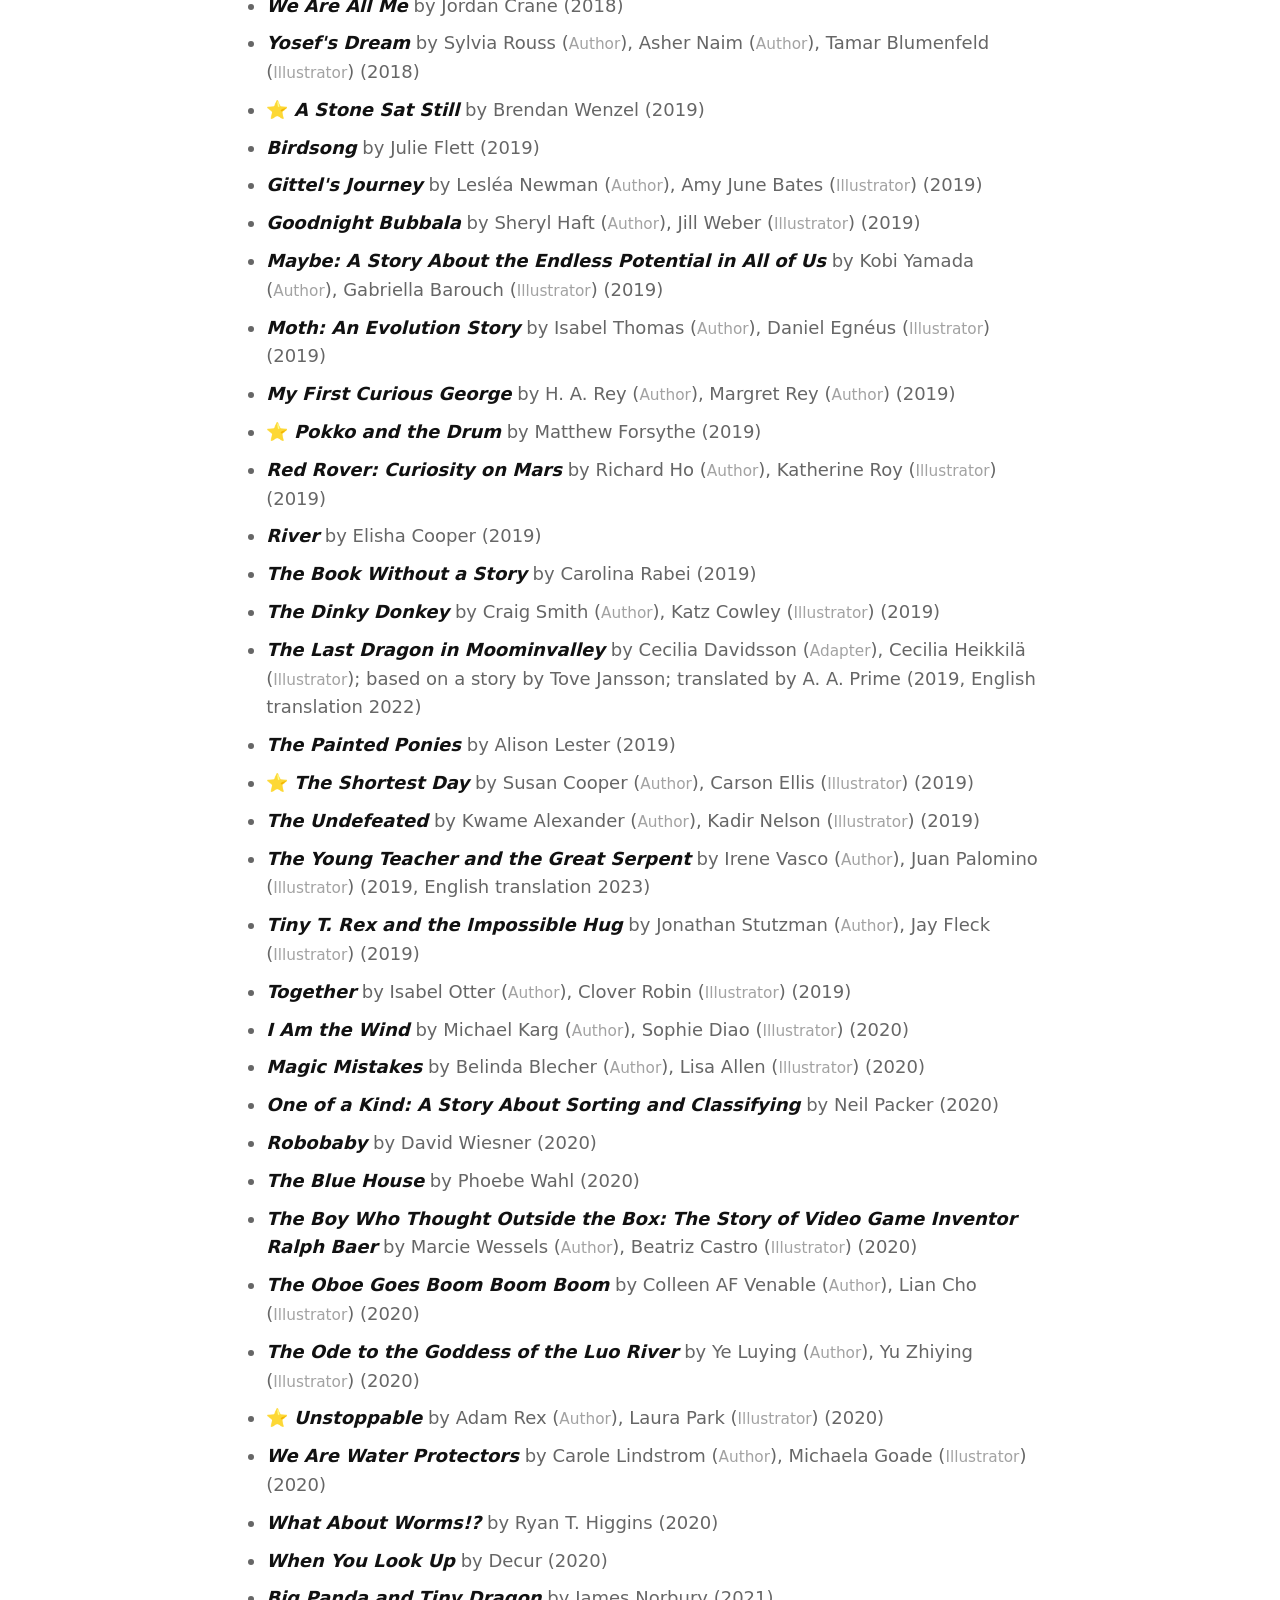
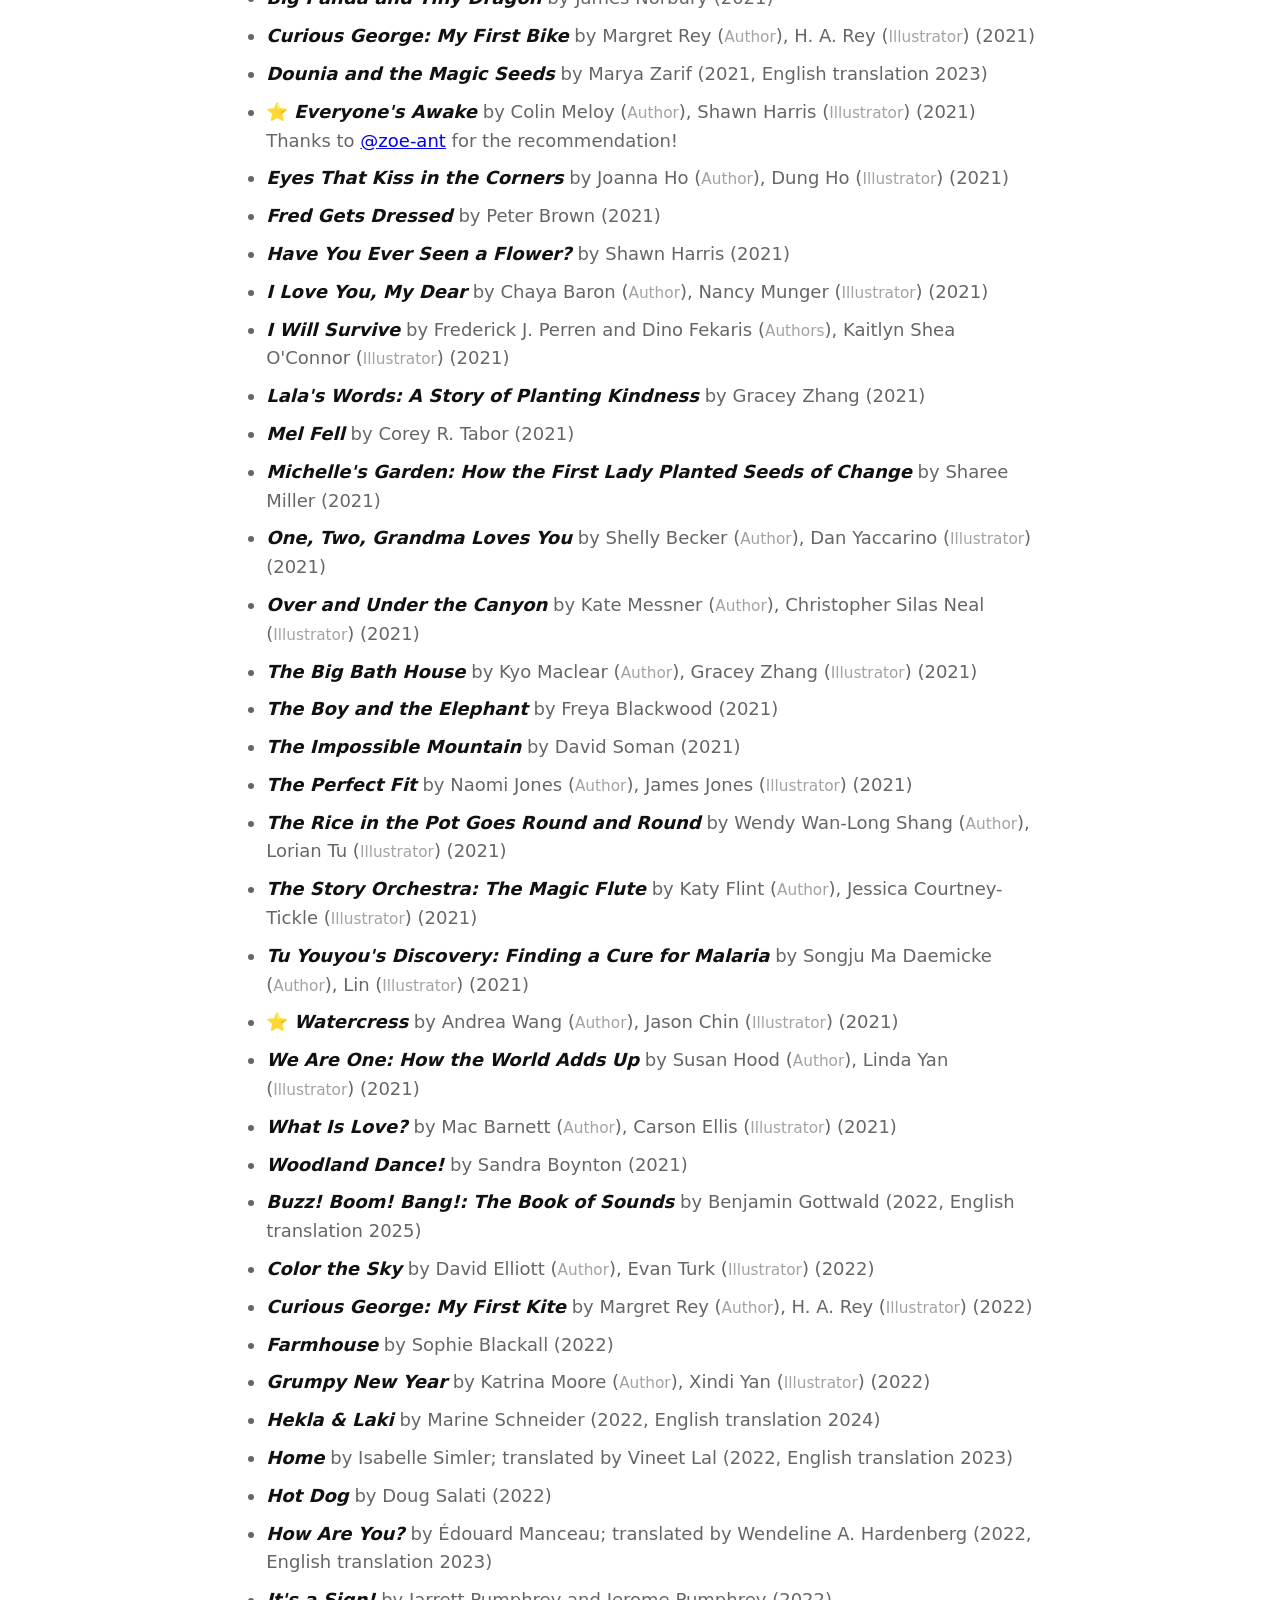
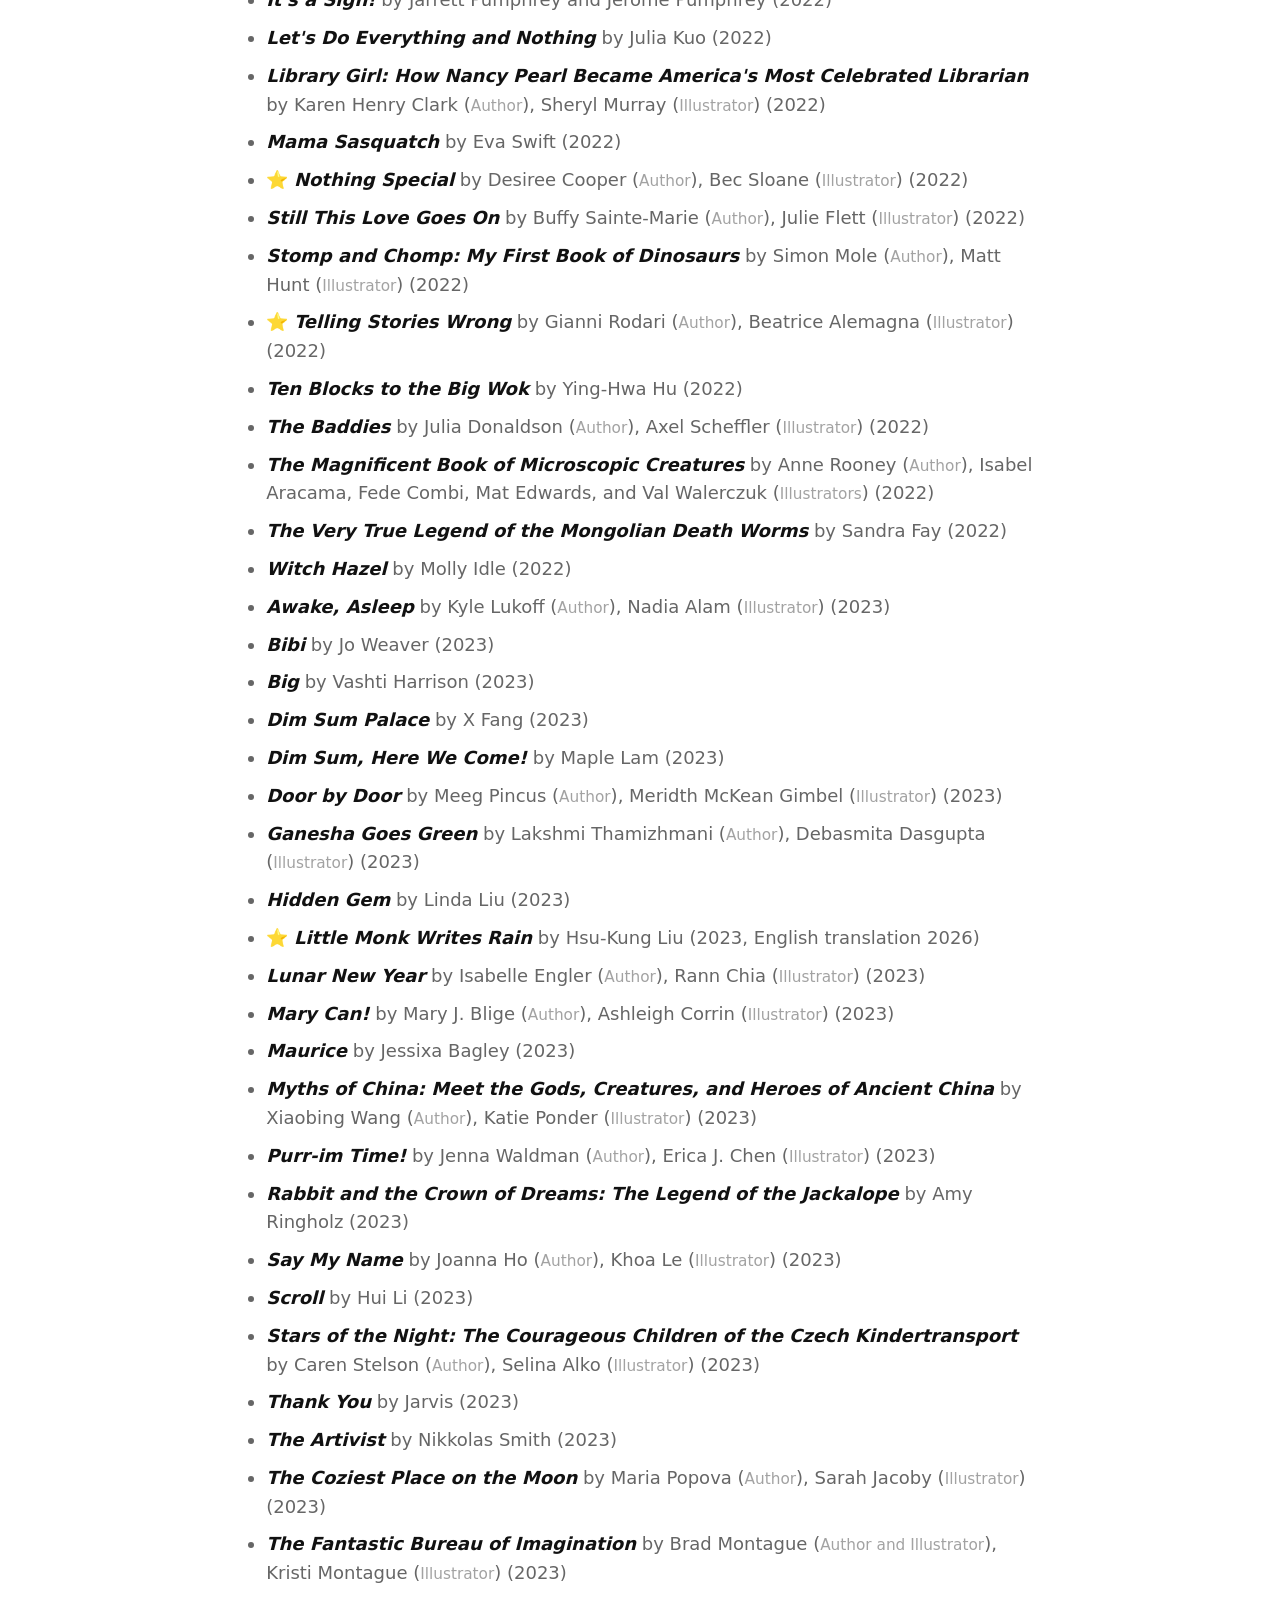
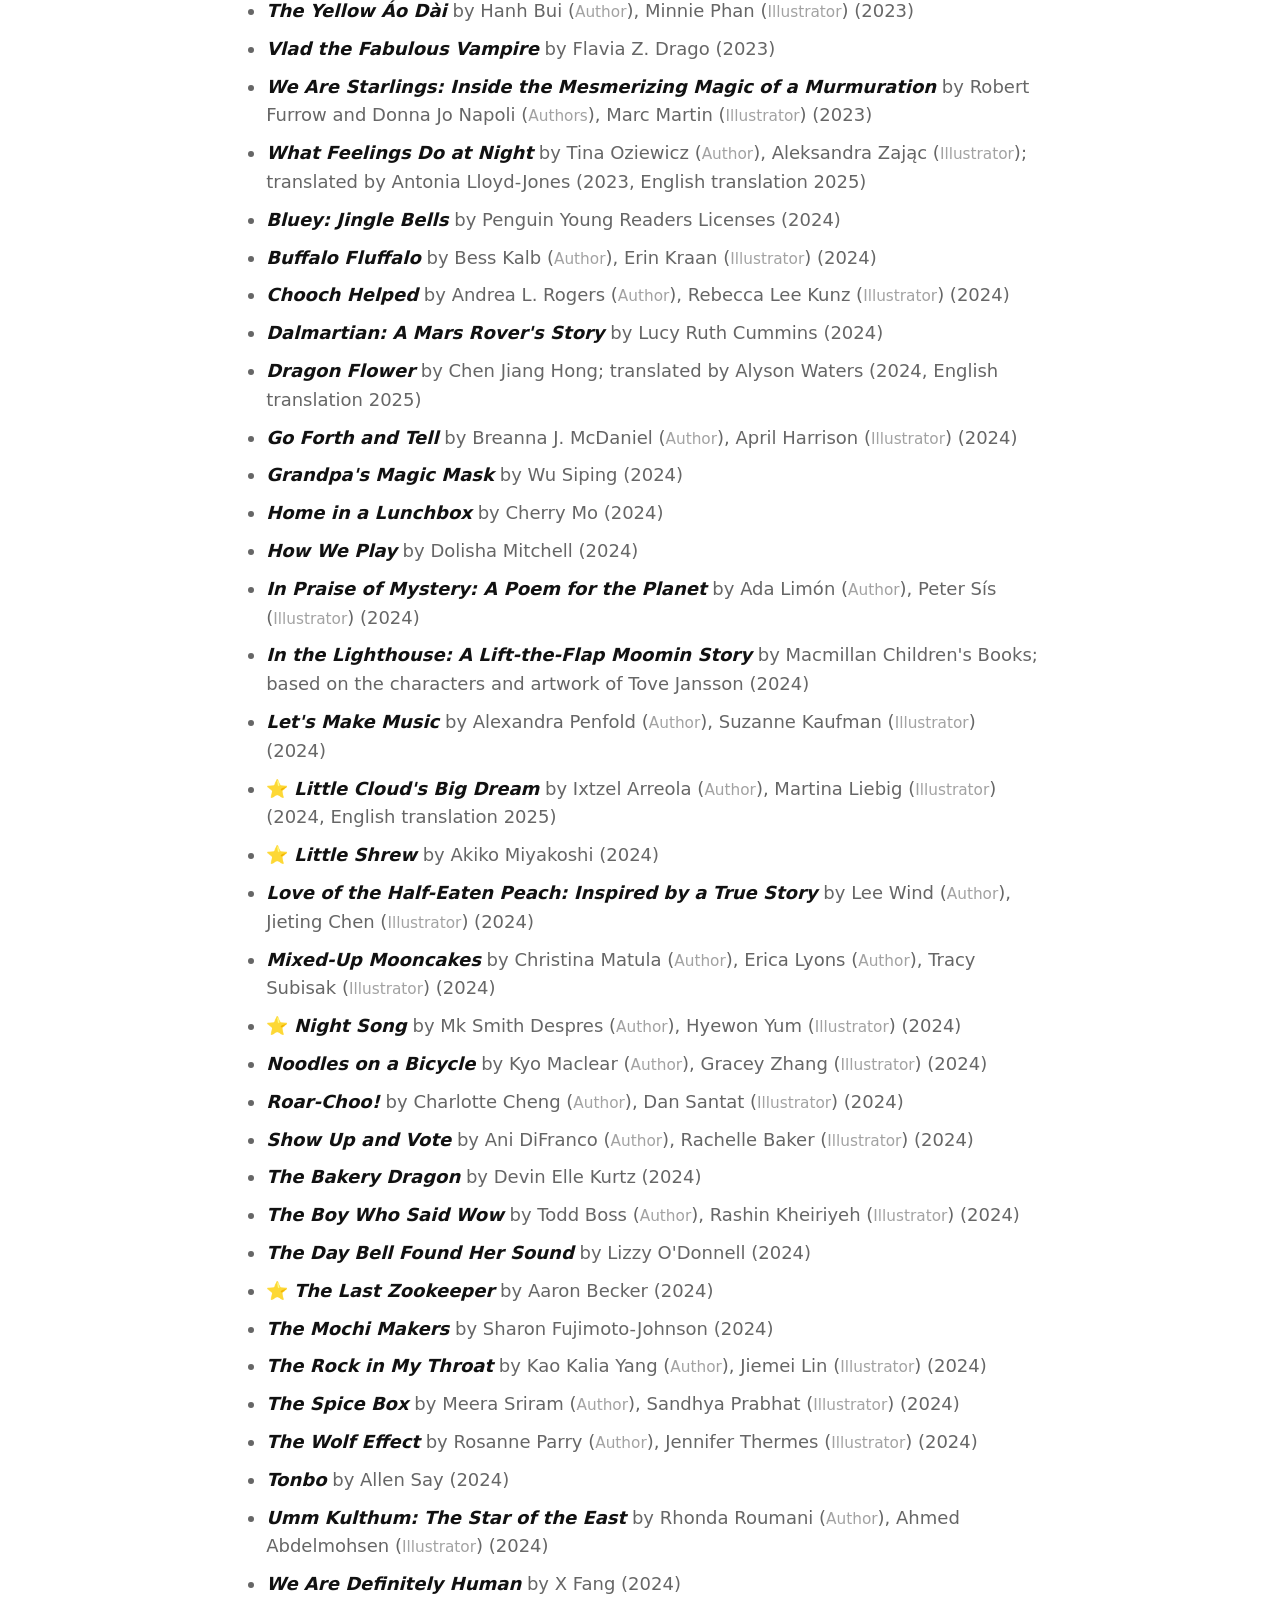
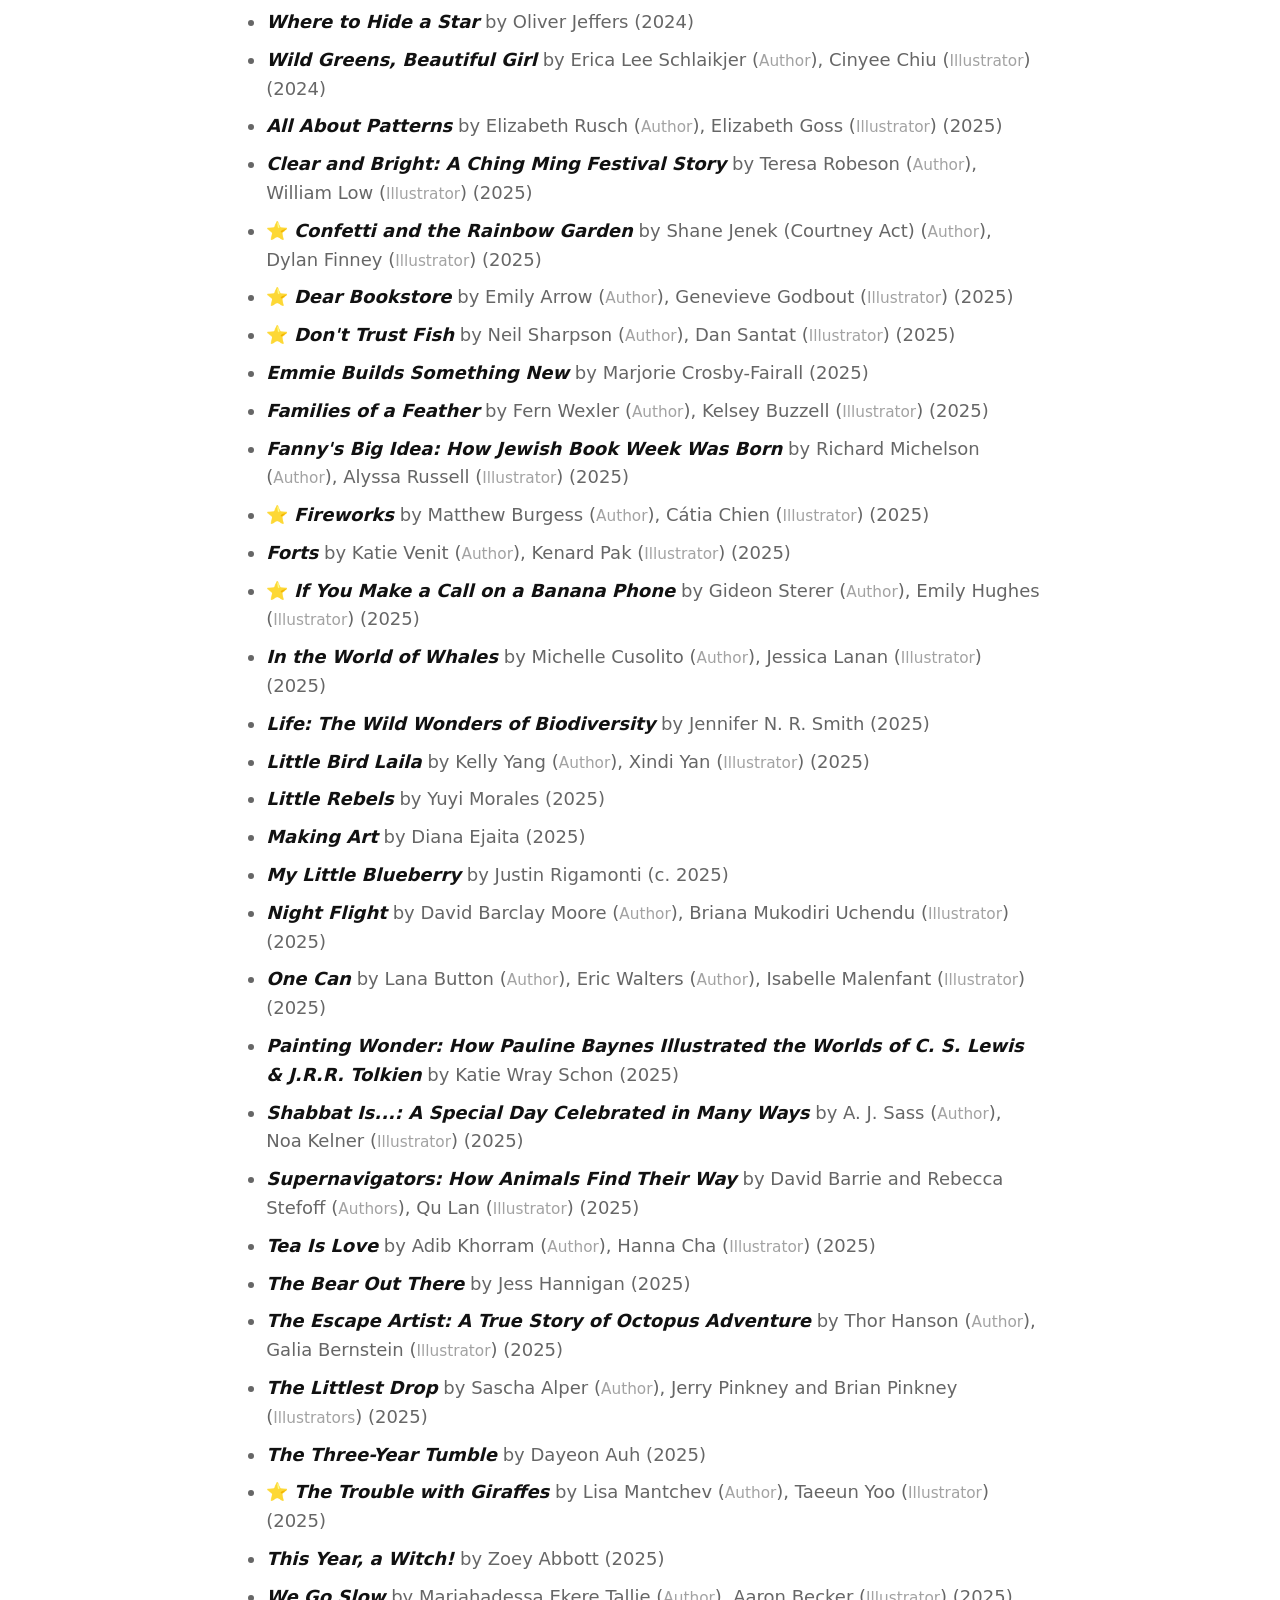
==== commit 9fcd32a4: "Add two Moomin picture books and update favourites" ====
--- a/index.html
+++ b/index.html
@@ -282,6 +282,10 @@
     <li data-year="2019" data-added="2026-10-09" data-country="GB" data-publisher="Little Tiger Press" data-status="read"><cite>The Book Without a Story</cite> by <span class="author">Carolina Rabei</span> (2019)</li>
     <li data-year="2019" data-added="2026-10-09" data-country="NZ" data-publisher="Scholastic New Zealand" data-status="read"><cite>The Dinky Donkey</cite> by <span class="author">Craig Smith</span> (<span class="role">Author</span>), <span class="author">Katz Cowley</span> (<span class="role">Illustrator</span>) (2019)</li>
     <li data-year="2019" data-added="2026-10-09" data-country="US" data-publisher="Chronicle Books" data-status="read"><cite>Tiny T. Rex and the Impossible Hug</cite> by <span class="author">Jonathan Stutzman</span> (<span class="role">Author</span>), <span class="author">Jay Fleck</span> (<span class="role">Illustrator</span>) (2019)</li>
+    <!-- Picture-book adaptation: Bonnier Carlsen, Sweden, 2019; English translation 2022. Original short story 1962.
+         https://www.bonniercarlsen.se/bocker/263285/mumintrollen-och-draken/
+         https://swedishbookreview.org/new-books-2022 -->
+    <li data-year="2019" data-added="2026-10-09" data-country="SE" data-publisher="Bonnier Carlsen" data-status="read"><cite>The Last Dragon in Moominvalley</cite> by <span class="author">Cecilia Davidsson</span> (<span class="role">Adapter</span>), <span class="author">Cecilia Heikkilä</span> (<span class="role">Illustrator</span>); based on a story by <span class="author">Tove Jansson</span>; translated by <span class="author">A. A. Prime</span> (2019, English translation 2022)</li>
     <li data-year="2020" data-added="2026-03-10" data-country="US" data-publisher="Roaring Brook Press" data-status="read" data-caldecott-medal="2021"><cite>We Are Water Protectors</cite> by <span class="author">Carole Lindstrom</span> (<span class="role">Author</span>), <span class="author">Michaela Goade</span> (<span class="role">Illustrator</span>) (2020)</li>
     <li data-year="2020" data-added="2026-02-26" data-country="US" data-publisher="Knopf Books for Young Readers" data-status="read"><cite>The Blue House</cite> by <span class="author">Phoebe Wahl</span> (2020)</li>
     <li data-year="2020" data-added="2026-02-26" data-country="GB" data-publisher="Candlewick Press" data-status="read"><cite>One of a Kind: A Story About Sorting and Classifying</cite> by <span class="author">Neil Packer</span> (2020)</li>
@@ -402,6 +406,9 @@
     <li data-year="2024" data-added="2026-10-09" data-country="US" data-publisher="Rise x Penguin Workshop" data-status="read"><cite>Show Up and Vote</cite> by <span class="author">Ani DiFranco</span> (<span class="role">Author</span>), <span class="author">Rachelle Baker</span> (<span class="role">Illustrator</span>) (2024)</li>
     <li data-year="2024" data-added="2026-10-09" data-country="US" data-publisher="Alfred A. Knopf" data-status="read"><cite>The Spice Box</cite> by <span class="author">Meera Sriram</span> (<span class="role">Author</span>), <span class="author">Sandhya Prabhat</span> (<span class="role">Illustrator</span>) (2024)</li>
     <li data-year="2024" data-added="2026-10-09" data-country="US" data-publisher="Greenwillow Books" data-status="read"><cite>The Wolf Effect</cite> by <span class="author">Rosanne Parry</span> (<span class="role">Author</span>), <span class="author">Jennifer Thermes</span> (<span class="role">Illustrator</span>) (2024)</li>
+    <!-- UK-created board book based on Tove Jansson's characters, not a new work written by Jansson.
+         https://www.panmacmillan.com/authors/tove-jansson/in-the-lighthouse/9781035042579 -->
+    <li data-year="2024" data-added="2026-10-09" data-country="GB" data-publisher="Macmillan Children's Books" data-status="read"><cite>In the Lighthouse: A Lift-the-Flap Moomin Story</cite> by <span class="author">Macmillan Children's Books</span>; based on the characters and artwork of <span class="author">Tove Jansson</span> (2024)</li>
     <li data-year="2025" data-added="2026-02-26" data-country="US" data-publisher="Astra Young Readers" data-status="read"><cite>Clear and Bright: A Ching Ming Festival Story</cite> by <span class="author">Teresa Robeson</span> (<span class="role">Author</span>), <span class="author">William Low</span> (<span class="role">Illustrator</span>) (2025)</li>
     <li data-year="2025" data-added="2026-02-26" data-country="US" data-publisher="Little, Brown Books for Young Readers" data-status="read"><cite>Shabbat Is...: A Special Day Celebrated in Many Ways</cite> by <span class="author">A. J. Sass</span> (<span class="role">Author</span>), <span class="author">Noa Kelner</span> (<span class="role">Illustrator</span>) (2025)</li>
     <li data-year="2025" data-added="2026-02-26" data-country="IE" data-publisher="Andersen Press" data-starred data-status="read"><cite>Don't Trust Fish</cite> by <span class="author">Neil Sharpson</span> (<span class="role">Author</span>), <span class="author">Dan Santat</span> (<span class="role">Illustrator</span>) (2025)</li>
@@ -447,7 +454,7 @@
     <li data-year="1883" data-added="2026-10-09" data-country="IT" data-publisher="Felice Paggi" data-status="read"><cite>Pinocchio</cite> by <span class="author">Carlo Collodi</span> (<span class="role">Author</span>), <span class="author">Fulvio Testa</span> (<span class="role">Illustrator</span>); translated by <span class="author">Geoffrey Brock</span> (1883; this English translation 2008, illustrated edition 2012)</li>
     <li data-year="1937" data-added="2026-02-26" data-country="GB" data-publisher="George Allen &amp; Unwin" data-status="read"><cite>The Hobbit</cite> by <span class="author">JRR Tolkien</span> (1937)</li>
     <li data-year="1943" data-added="2026-02-26" data-country="FR" data-publisher="Reynal &amp; Hitchcock" data-starred data-status="read"><cite>The Little Prince</cite> by <span class="author">Antoine de Saint-Exupéry</span> (1943)</li>
-    <li data-year="1948" data-added="2026-10-09" data-country="FI" data-publisher="Söderström &amp; Co." data-status="read"><cite>Finn Family Moomintroll</cite> by <span class="author">Tove Jansson</span>; translated by <span class="author">Elizabeth Portch</span> (1948, English translation 1950)</li>
+    <li data-year="1948" data-added="2026-10-09" data-country="FI" data-publisher="Söderström &amp; Co." data-status="read" data-starred><cite>Finn Family Moomintroll</cite> by <span class="author">Tove Jansson</span>; translated by <span class="author">Elizabeth Portch</span> (1948, English translation 1950)</li>
     <li data-year="1961" data-added="2026-08-11" data-country="US" data-publisher="Epstein &amp; Carroll" data-status="read"><cite>The Phantom Tollbooth</cite> by <span class="author">Norton Juster</span> (<span class="role">Author</span>), <span class="author">Jules Feiffer</span> (<span class="role">Illustrator</span>) (1961)</li>
     <li data-year="1966" data-added="2026-06-03" data-country="US" data-publisher="Harper &amp; Row" data-status="read" data-newbery-honor="1967" data-nyt-illustrated="1966"><cite title="Newbery Honor 1967; NYT Best Illustrated 1966">Zlateh the Goat and Other Stories</cite> by <span class="author">Isaac Bashevis Singer</span> (<span class="role">Author</span>), <span class="author">Maurice Sendak</span> (<span class="role">Illustrator</span>) (1966)</li>
     <li data-year="1967" data-added="2026-02-26" data-country="US" data-publisher="Doubleday" data-starred data-status="read"><cite>D'Aulaires' Book of Norse Myths</cite> by <span class="author">Ingri D'Aulaire</span> (<span class="role">Author</span>), <span class="author">Edgar Parin D'Aulaire</span> (<span class="role">Author</span>) (1967)</li>
@@ -472,7 +479,7 @@
     <li data-year="1988" data-added="2026-02-26" data-country="US" data-publisher="Harper &amp; Row" data-status="read" data-starred data-review="The most beautiful children&apos;s poetry book so far. Poems for two readers, with lines alternating or shared — it made me feel closer to my partner." data-newbery-medal="1989"><cite>Joyful Noise</cite> by <span class="author">Paul Fleischman</span> (1988)</li>
     <li data-year="2002" data-added="2026-02-27" data-country="US" data-publisher="Everyman's Library" data-status="read"><cite>Lullabies and Poems for Children</cite> by <span class="author">Diana Secker Larson</span> (<span class="role">Editor</span>) (2002)</li>
     <!-- https://www.amazon.com/dp/B0H3D3RLPR — Gone Bananas Press, June 26, 2026; ISBN 9798994728819. -->
-    <li data-year="2026" data-added="2026-10-09" data-country="US" data-publisher="Gone Bananas Press" data-status="read"><cite>Beasts Gone Bananas</cite> by <span class="author">Kevin Berardinelli</span> (<span class="role">Author</span>), <span class="author">Pikarar</span> (<span class="role">Illustrator</span>), <span class="author">Vy Nguyen</span> (<span class="role">Illustrator</span>) (2026)</li>
+    <li data-year="2026" data-added="2026-10-09" data-country="US" data-publisher="Gone Bananas Press" data-status="read" data-starred><cite>Beasts Gone Bananas</cite> by <span class="author">Kevin Berardinelli</span> (<span class="role">Author</span>), <span class="author">Pikarar</span> (<span class="role">Illustrator</span>), <span class="author">Vy Nguyen</span> (<span class="role">Illustrator</span>) (2026)</li>
   </ul>
 
   <p>Last updated: 9 Oct 2026</p>
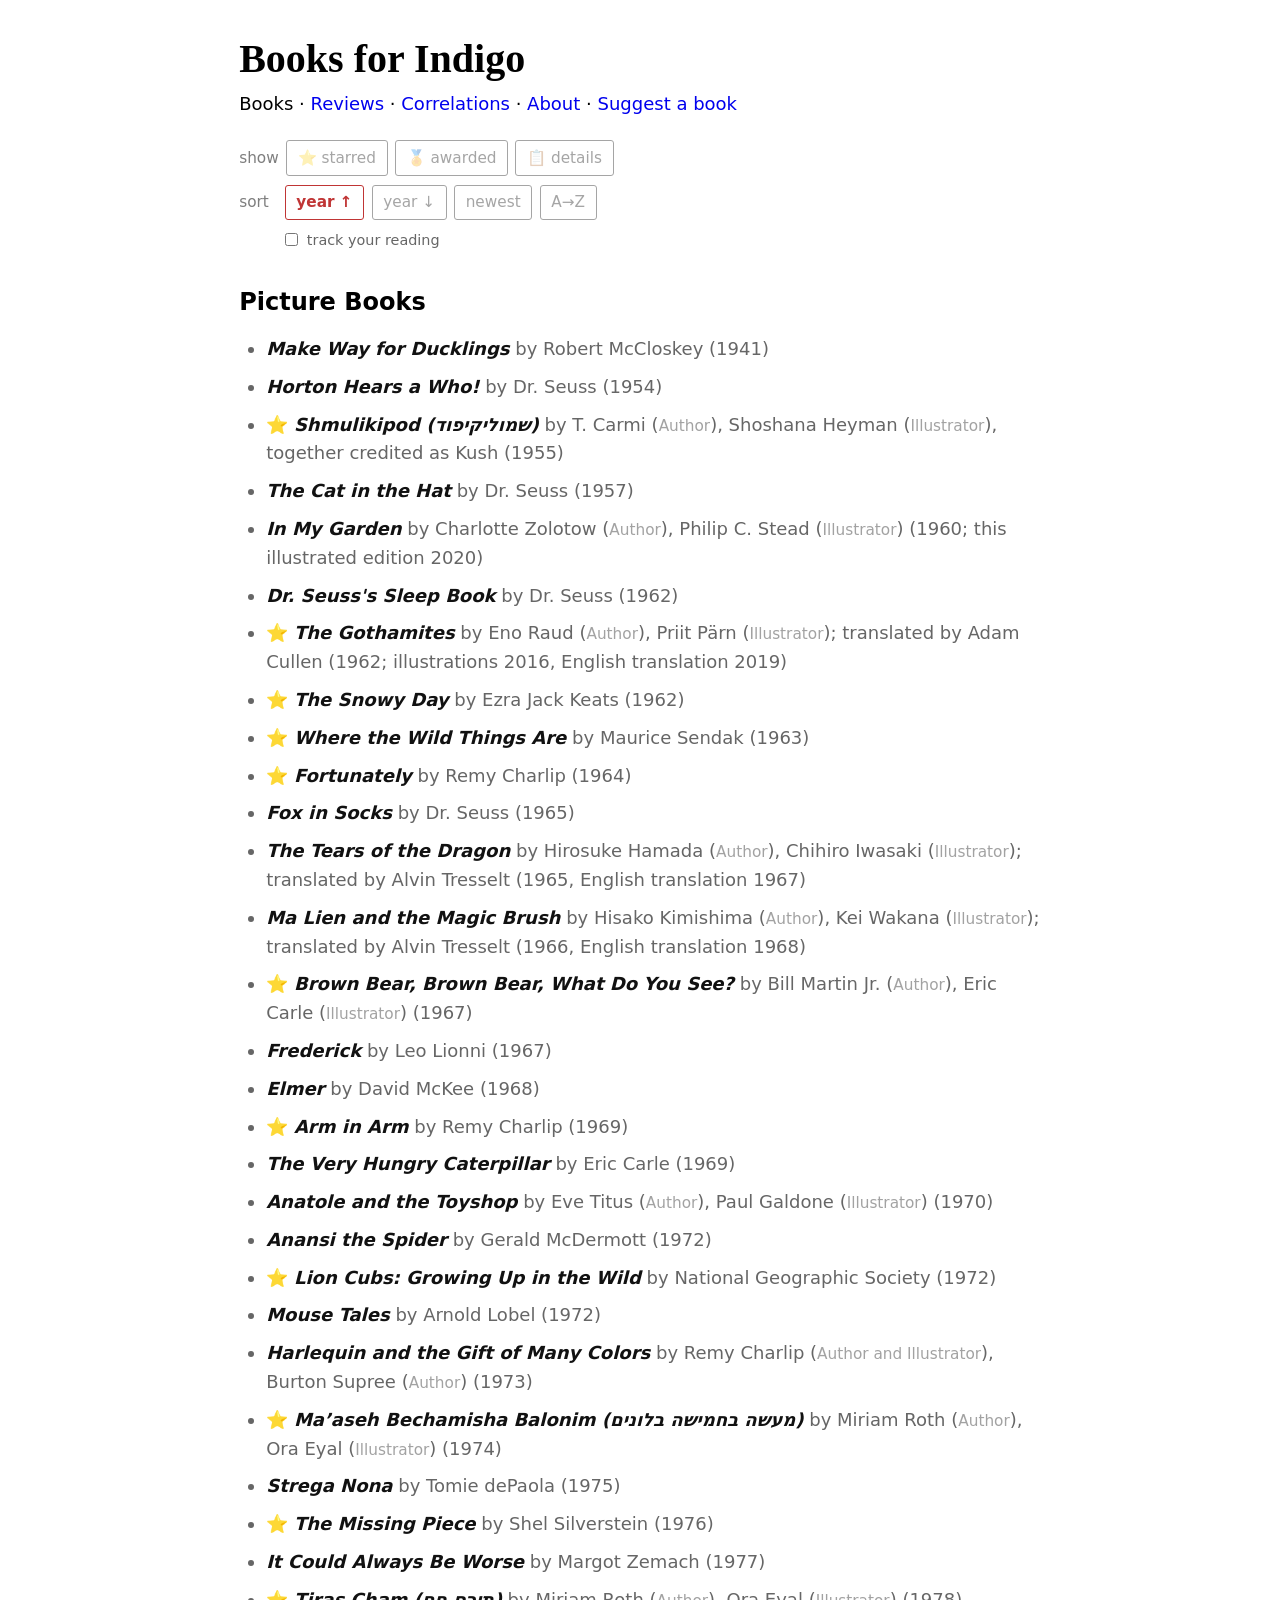
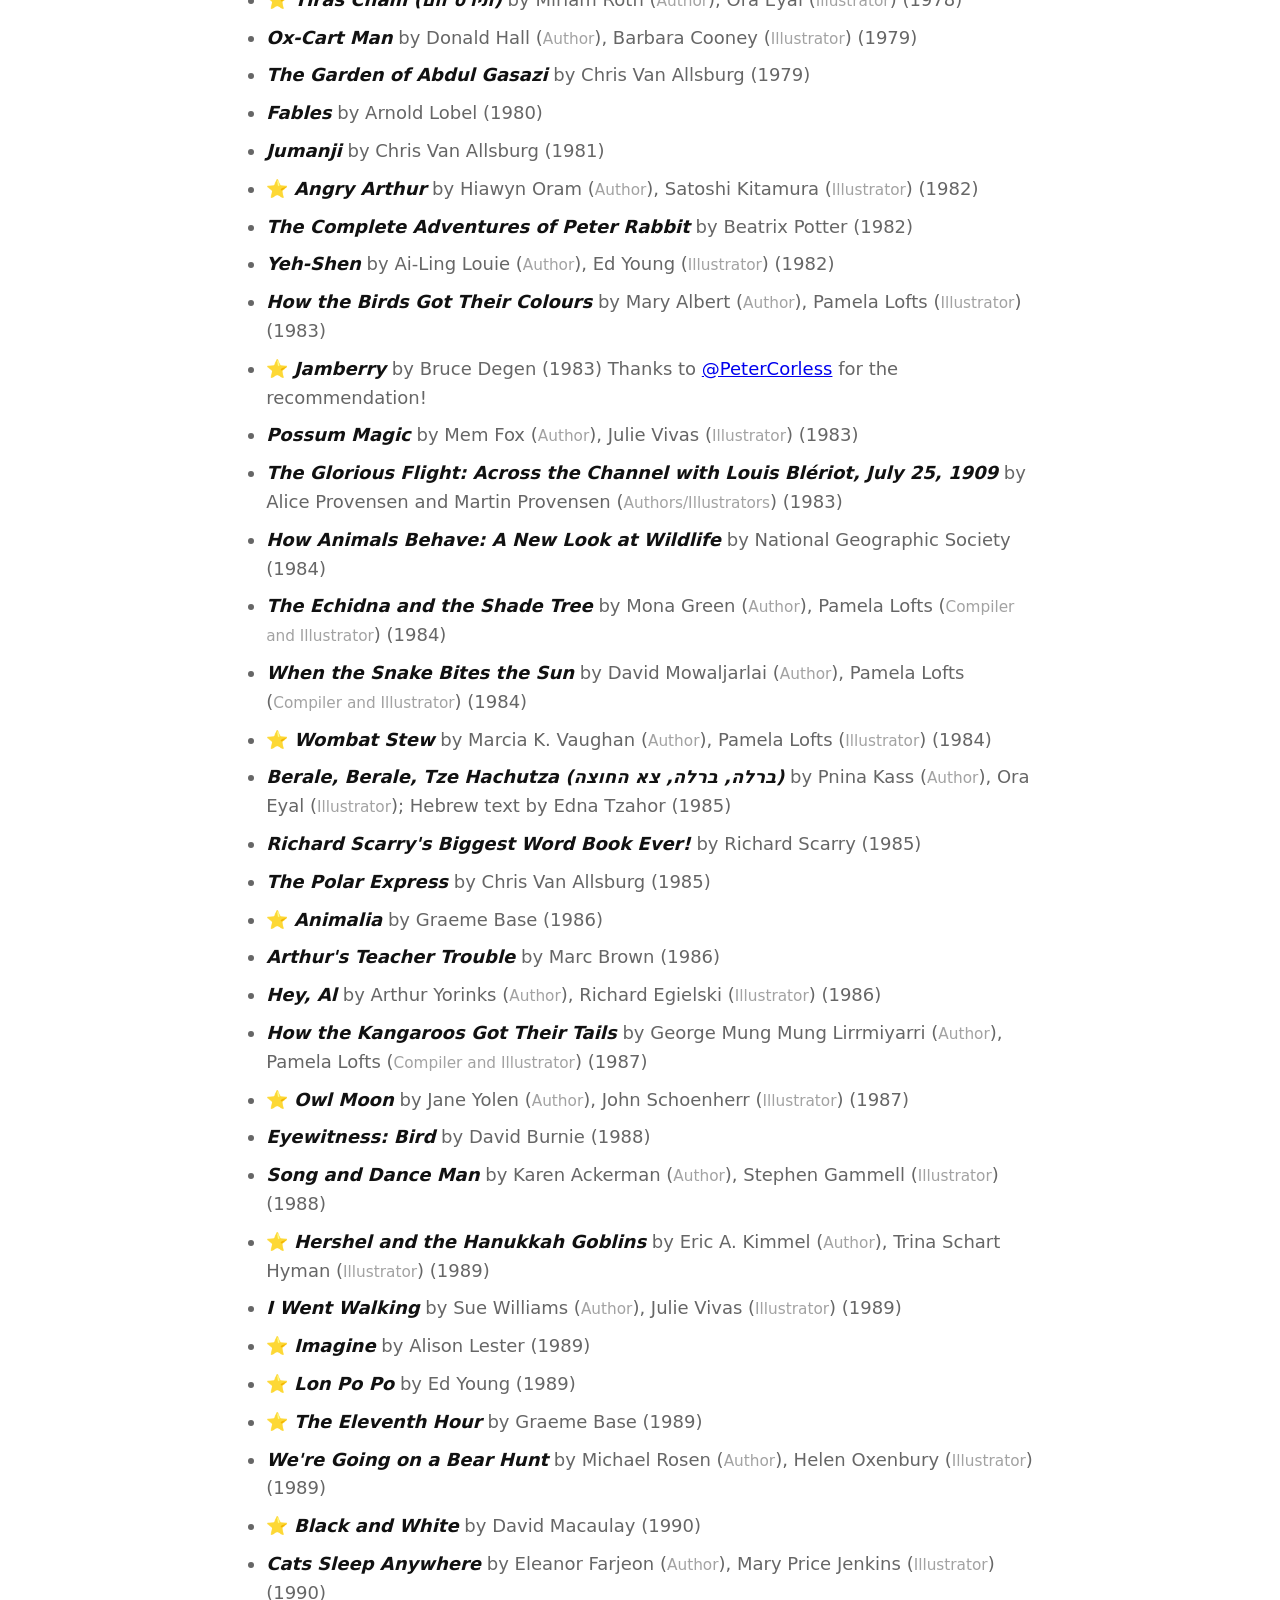
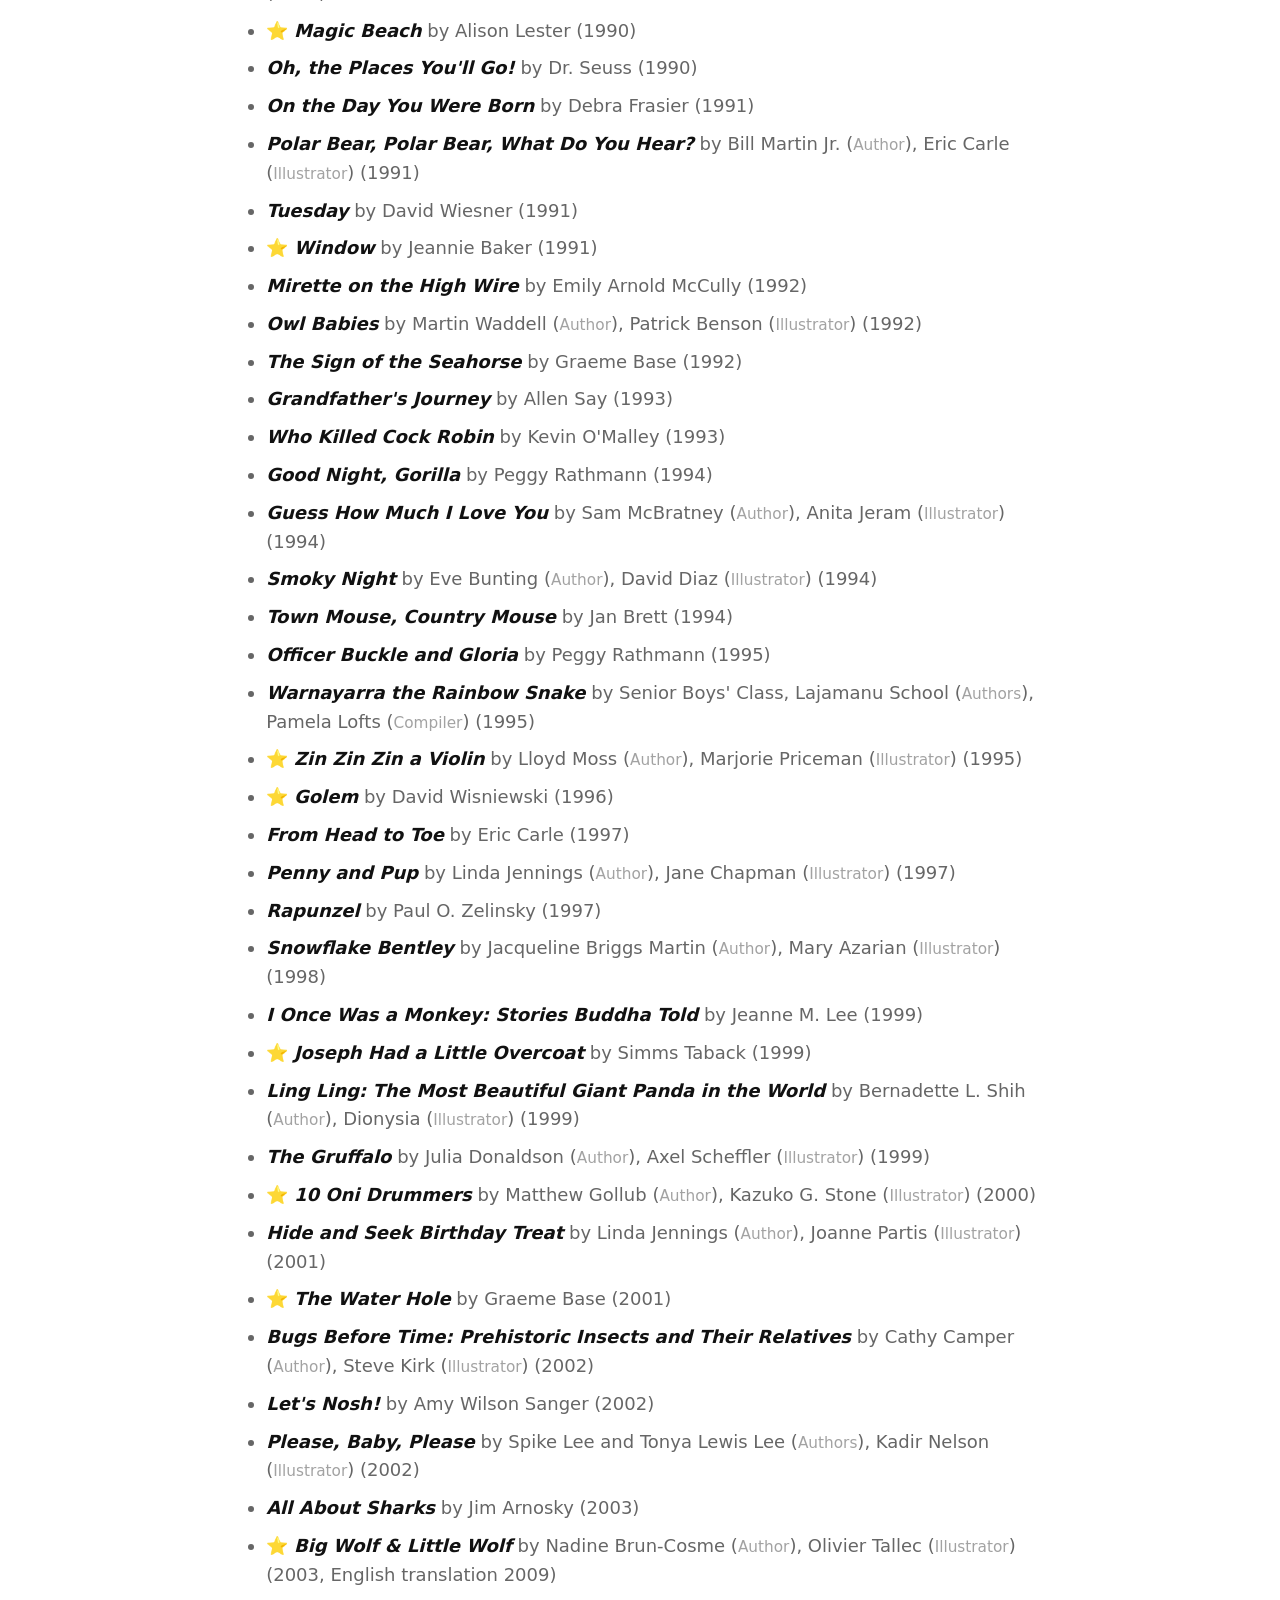
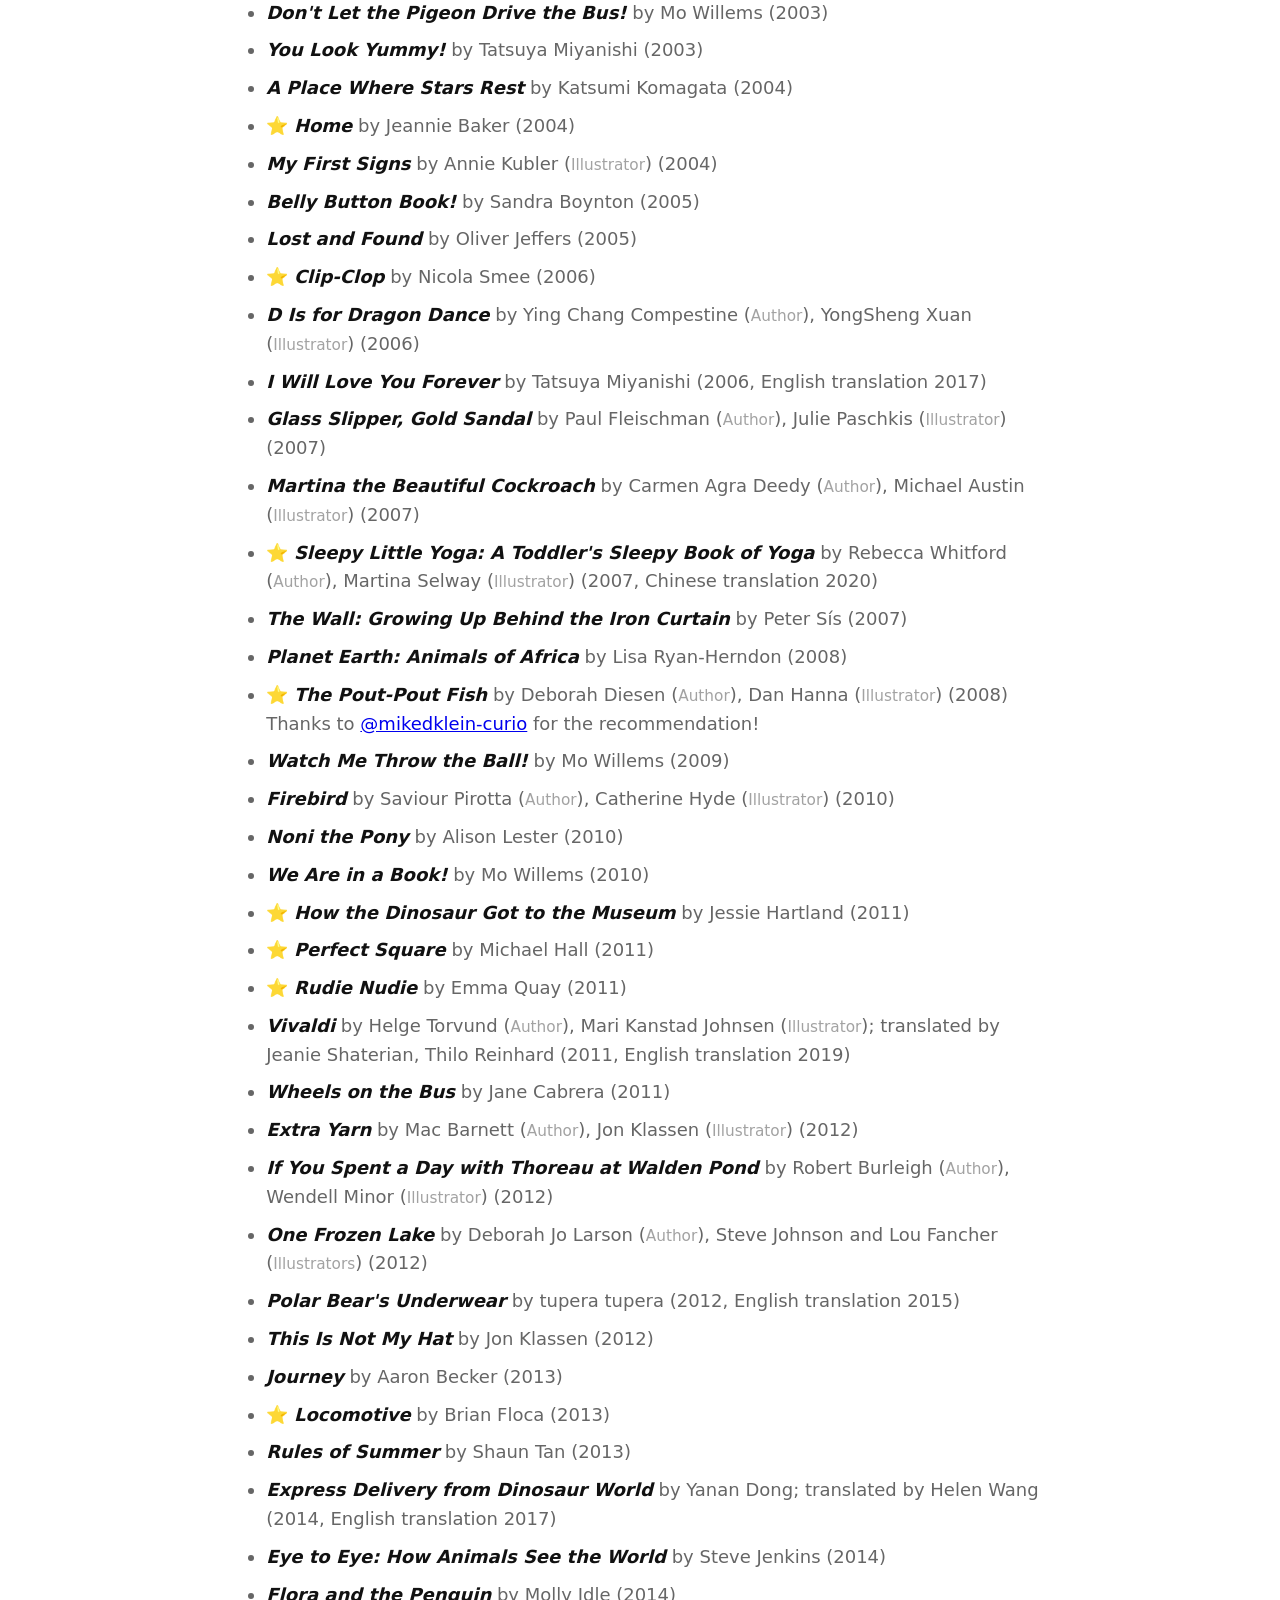
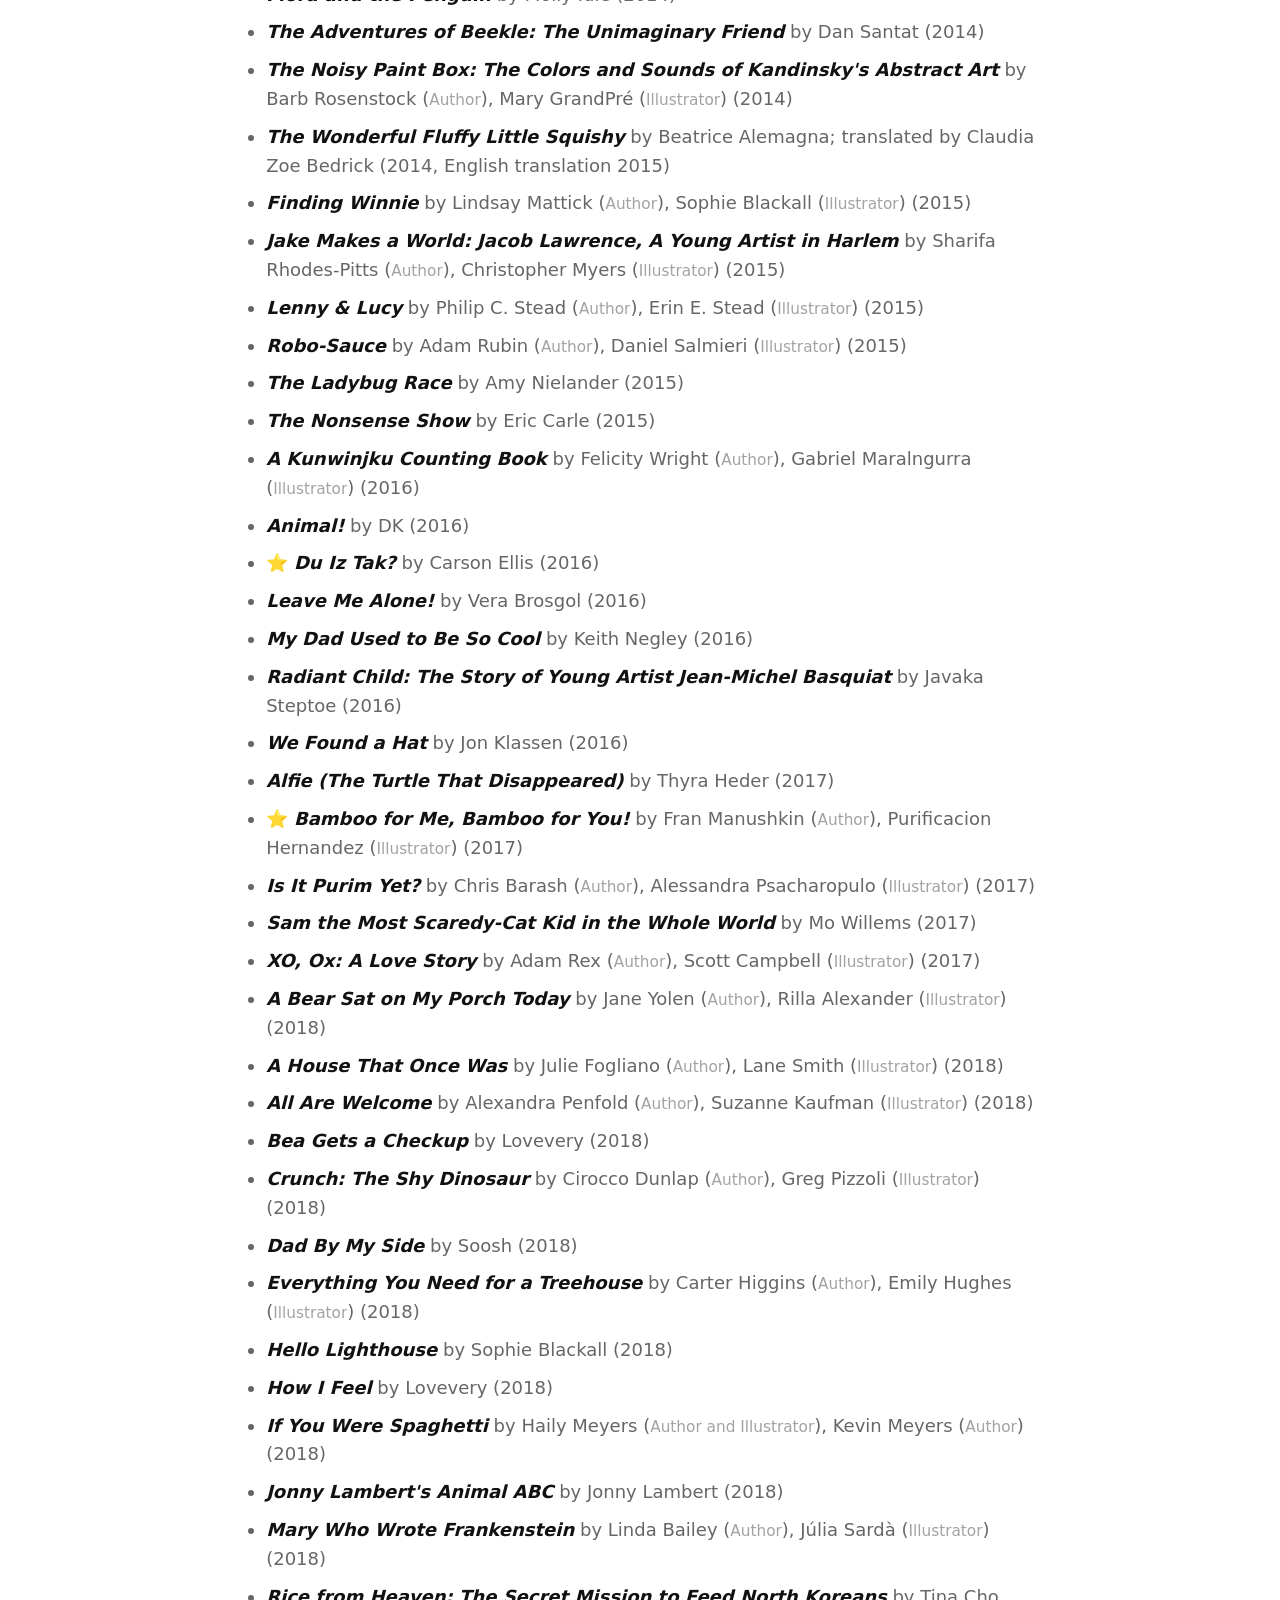
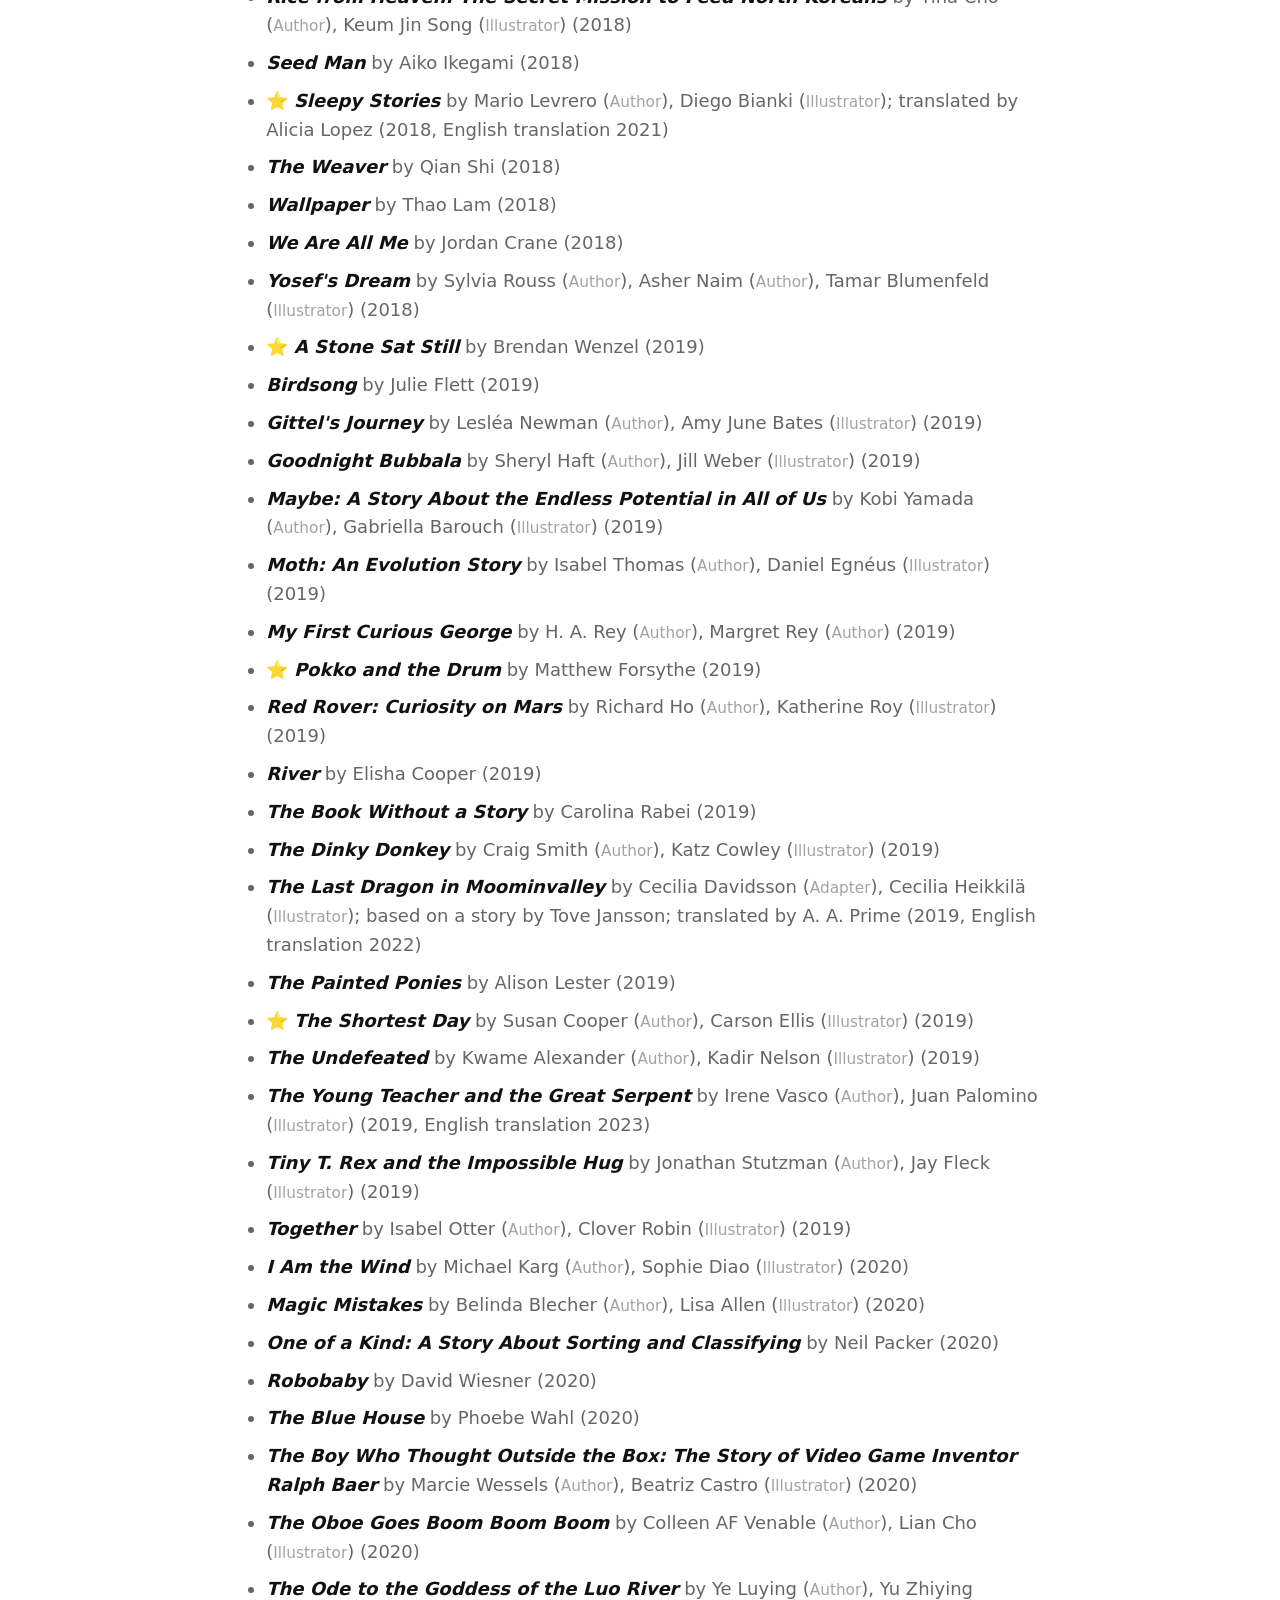
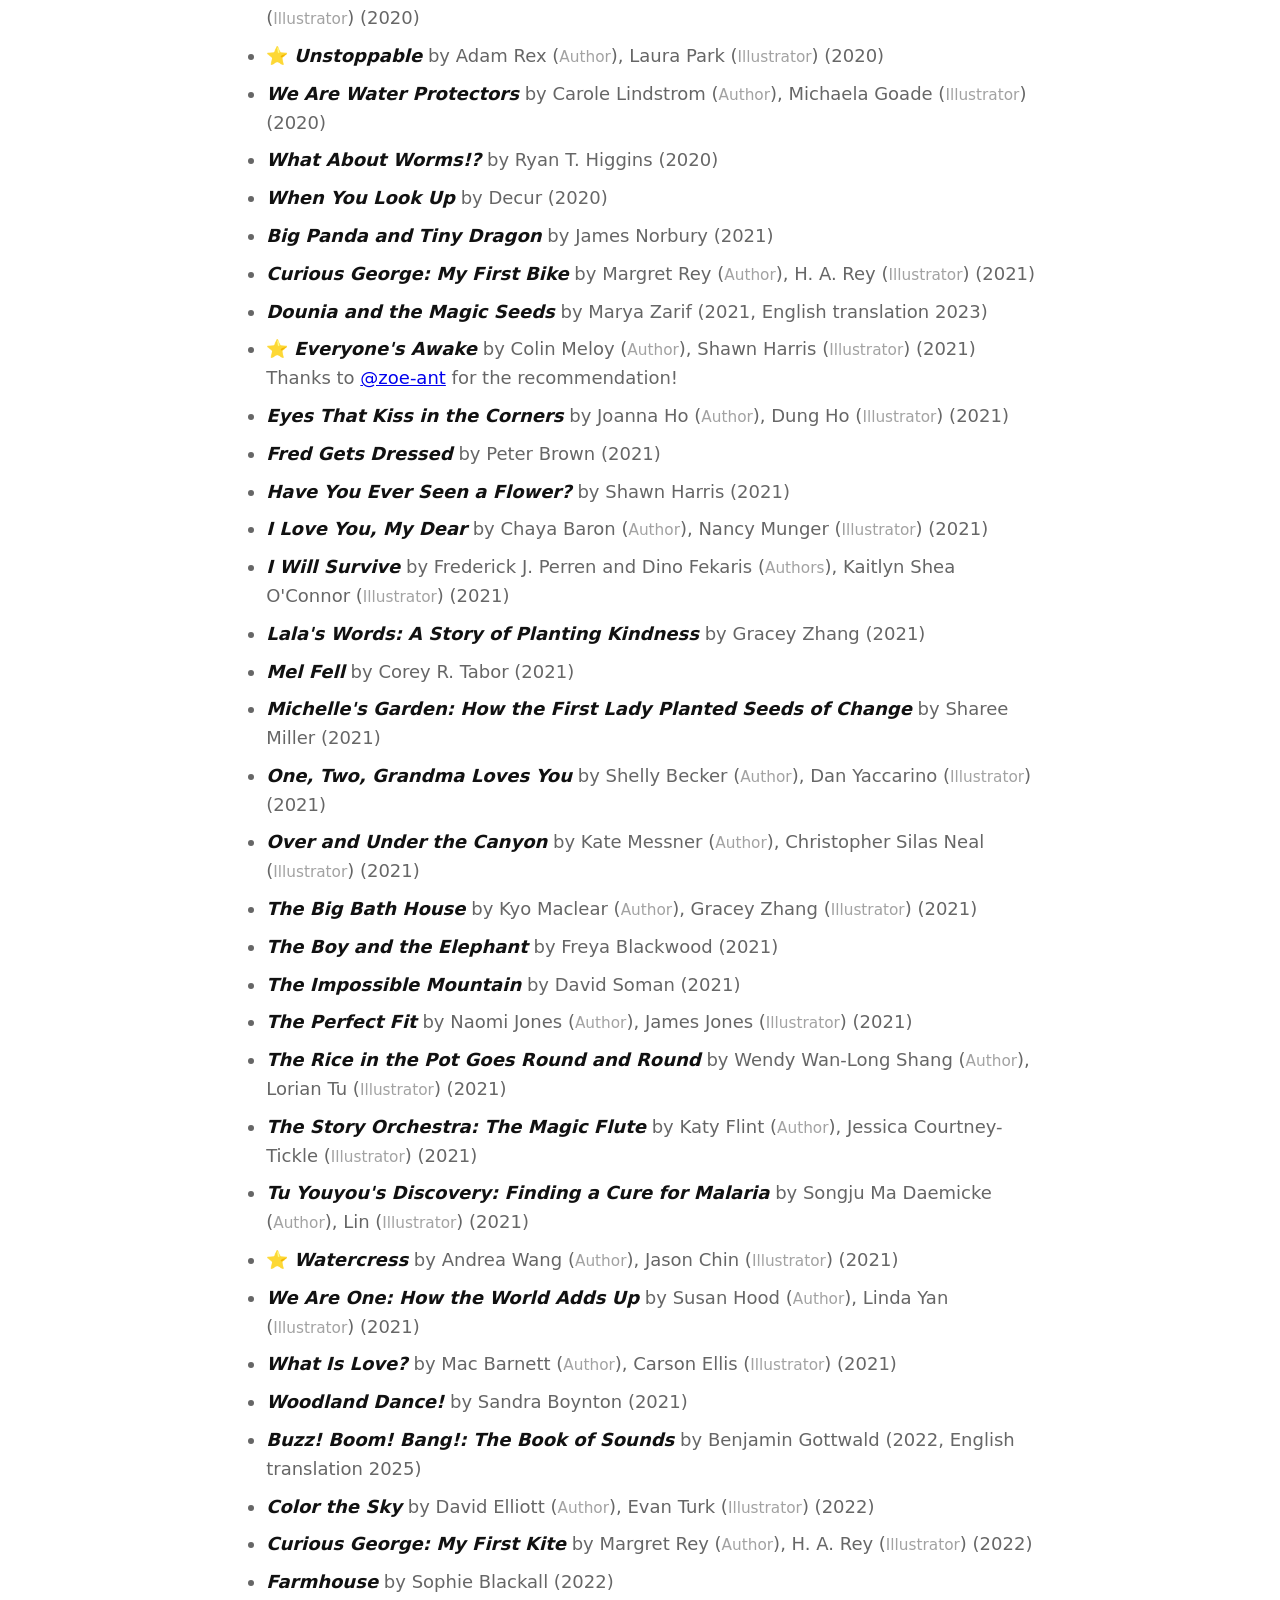
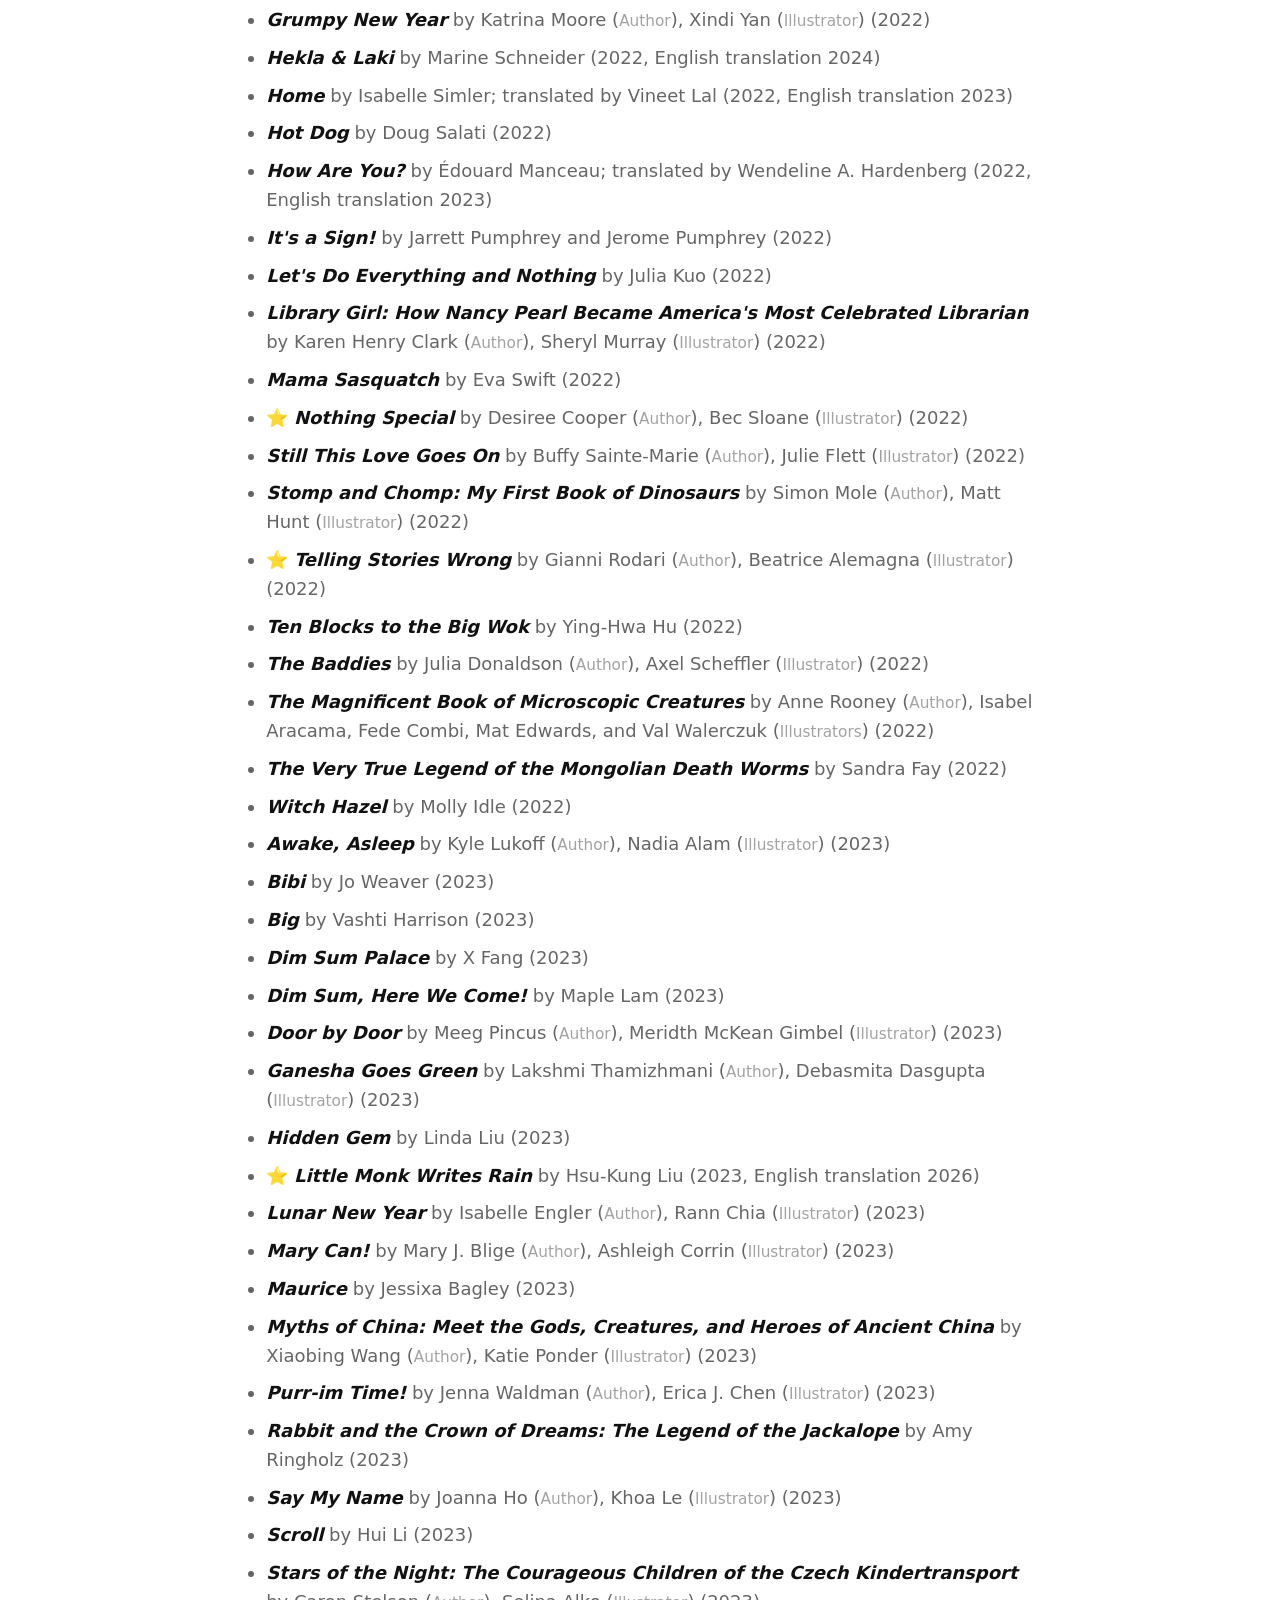
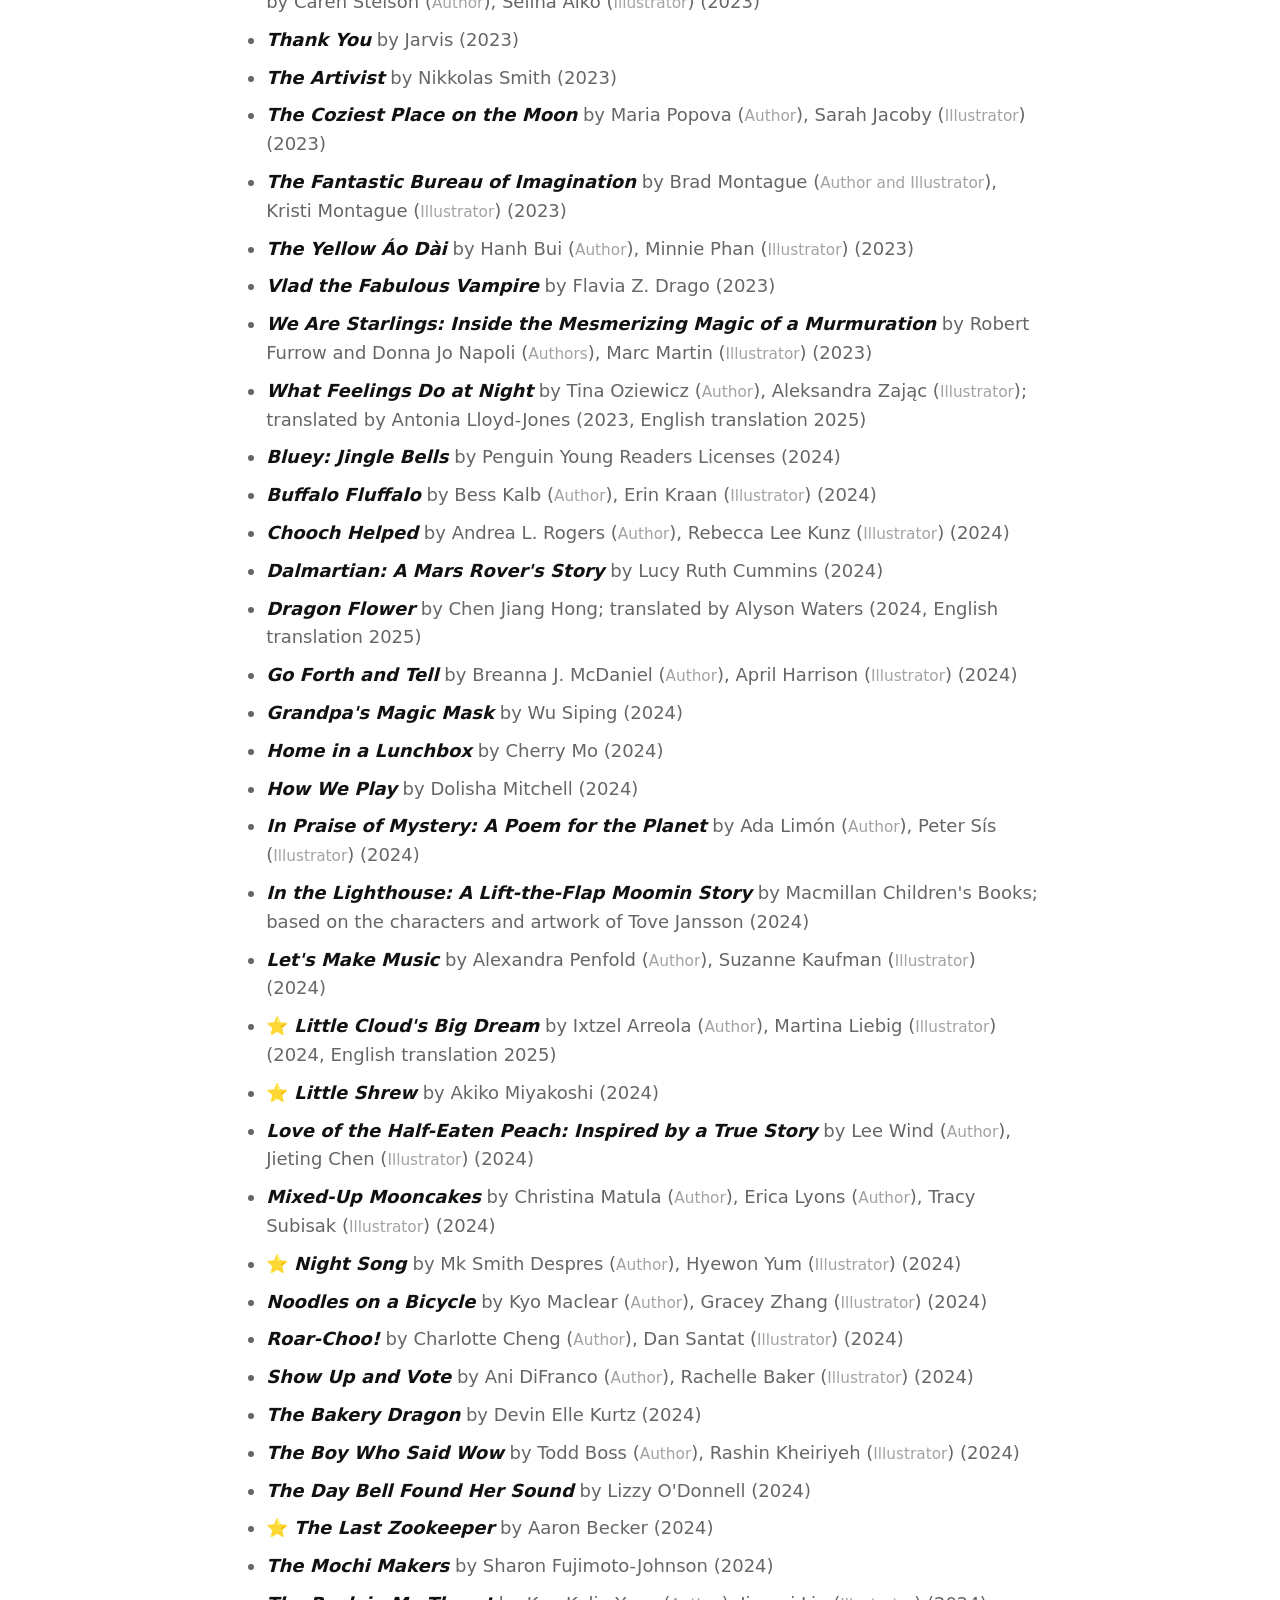
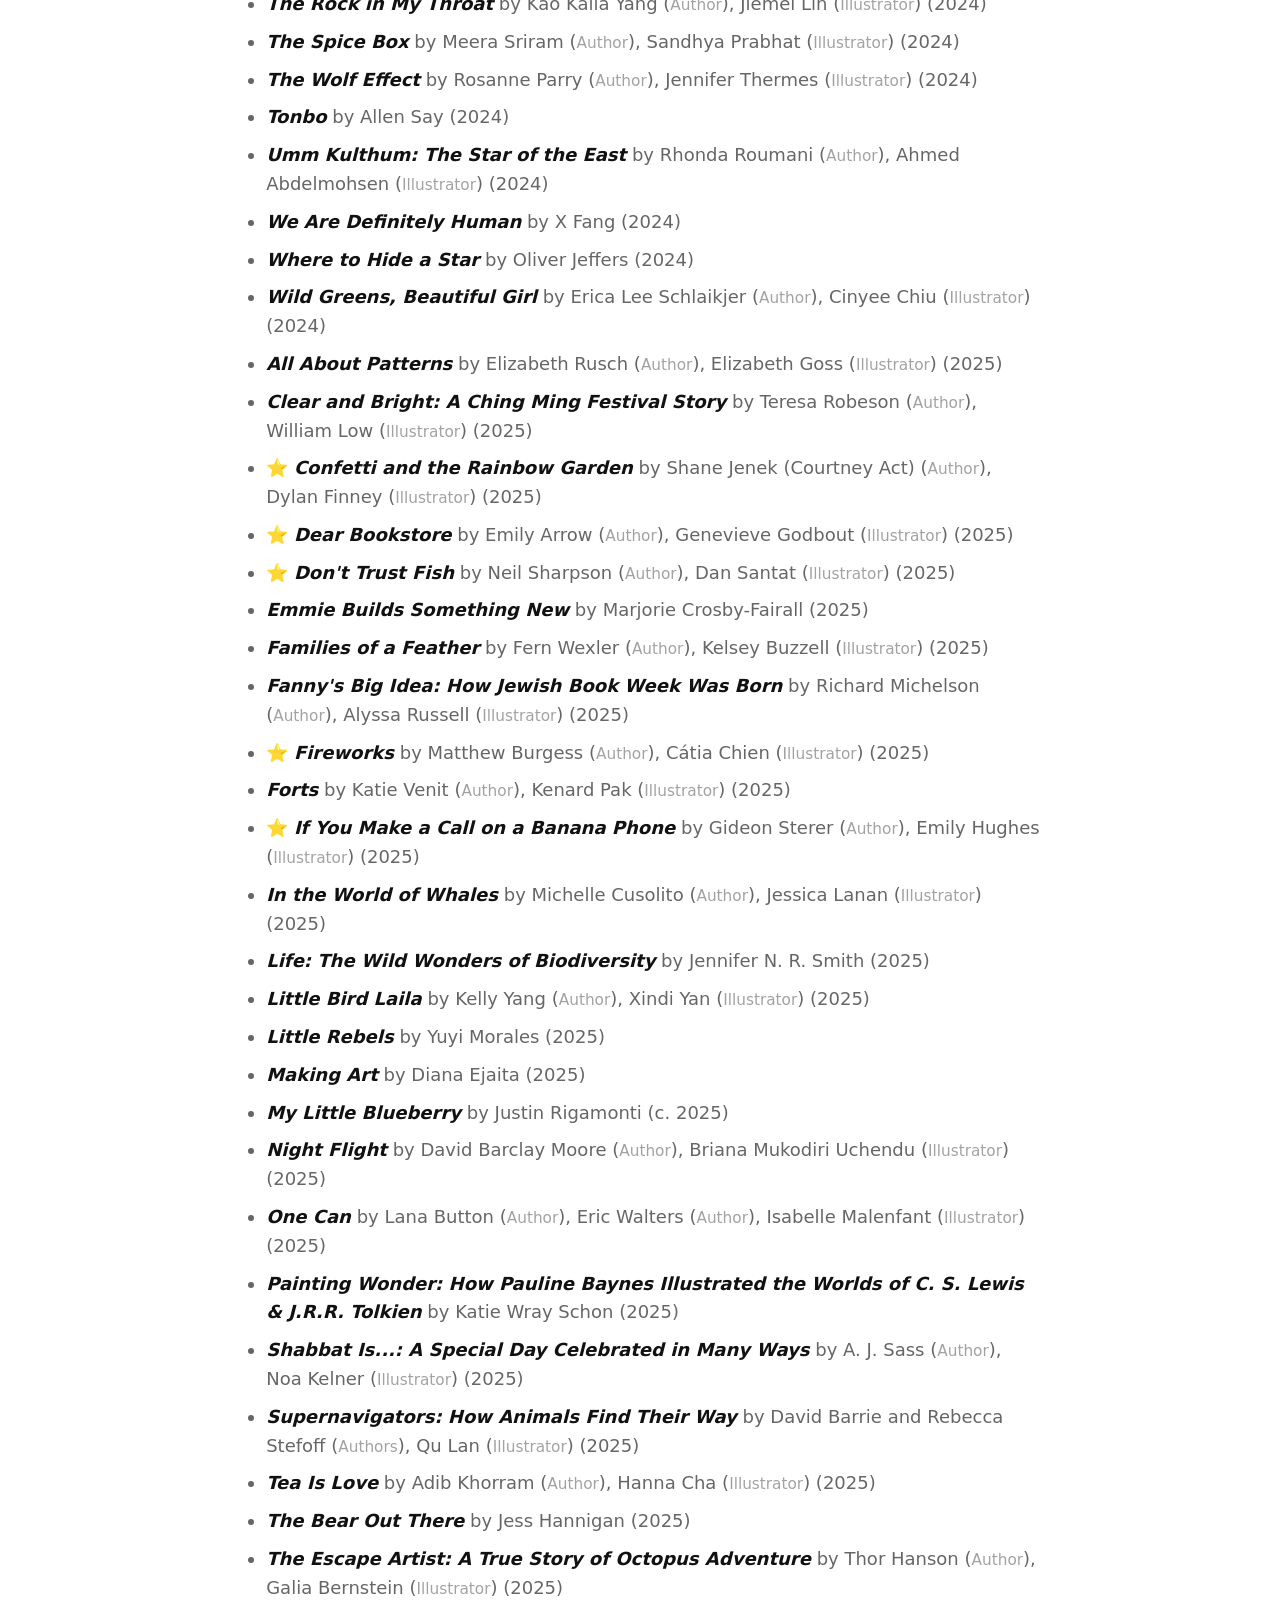
==== commit d71e462d: "Add four Hebrew picture books and three favourites" ====
--- a/index.html
+++ b/index.html
@@ -94,6 +94,8 @@
   <ul data-section="picture">
     <li data-year="1941" data-added="2026-03-07" data-country="US" data-publisher="Viking Press" data-status="read" data-caldecott-medal="1942"><cite>Make Way for Ducklings</cite> by <span class="author">Robert McCloskey</span> (1941)</li>
     <li data-year="1954" data-added="2026-10-09" data-country="US" data-publisher="Random House" data-status="read"><cite>Horton Hears a Who!</cite> by <span class="author">Dr. Seuss</span> (1954)</li>
+    <!-- https://www.kibutz-poalim.co.il/שמוליקיפוד -->
+    <li data-year="1955" data-added="2026-10-09" data-country="IL" data-publisher="Sifriat Poalim" data-status="read" data-starred><cite>Shmulikipod (<bdi lang="he" dir="rtl">שמוליקיפוד</bdi>)</cite> by <span class="author">T. Carmi</span> (<span class="role">Author</span>), <span class="author">Shoshana Heyman</span> (<span class="role">Illustrator</span>), together credited as Kush (1955)</li>
     <li data-year="1957" data-added="2026-10-09" data-country="US" data-publisher="Random House" data-status="read"><cite>The Cat in the Hat</cite> by <span class="author">Dr. Seuss</span> (1957)</li>
     <!-- https://holidayhouse.com/wp-content/uploads/2019/08/Spring-2020-Catalog.pdf -->
     <li data-year="1960" data-added="2026-10-09" data-country="US" data-publisher="Lothrop, Lee &amp; Shepard" data-status="read"><cite>In My Garden</cite> by <span class="author">Charlotte Zolotow</span> (<span class="role">Author</span>), <span class="author">Philip C. Stead</span> (<span class="role">Illustrator</span>) (1960; this illustrated edition 2020)</li>
@@ -117,9 +119,13 @@
     <li data-year="1972" data-added="2026-03-22" data-country="US" data-publisher="Harper &amp; Row" data-status="read"><cite>Mouse Tales</cite> by <span class="author">Arnold Lobel</span> (1972)</li>
     <li data-year="1972" data-added="2026-07-14" data-country="US" data-publisher="National Geographic Society" data-starred data-status="read"><cite>Lion Cubs: Growing Up in the Wild</cite> by <span class="author">National Geographic Society</span> (1972)</li>
     <li data-year="1973" data-added="2026-10-09" data-country="US" data-publisher="Parents&#x27; Magazine Press" data-status="read"><cite>Harlequin and the Gift of Many Colors</cite> by <span class="author">Remy Charlip</span> (<span class="role">Author and Illustrator</span>), <span class="author">Burton Supree</span> (<span class="role">Author</span>) (1973)</li>
+    <!-- https://www.kibutz-poalim.co.il/page_52754 ; https://www.pjisrael.org/en/book/grandmothers-coat/ -->
+    <li data-year="1974" data-added="2026-10-09" data-country="IL" data-publisher="Sifriat Poalim" data-status="read" data-starred data-unicef-smile-award="1998"><cite title="UNICEF Smile Award 1998">Ma’aseh Bechamisha Balonim (<bdi lang="he" dir="rtl">מעשה בחמישה בלונים</bdi>)</cite> by <span class="author">Miriam Roth</span> (<span class="role">Author</span>), <span class="author">Ora Eyal</span> (<span class="role">Illustrator</span>) (1974)</li>
     <li data-year="1975" data-added="2026-02-27" data-country="US" data-publisher="Prentice-Hall" data-status="read" data-caldecott-honor="1976"><cite>Strega Nona</cite> by <span class="author">Tomie dePaola</span> (1975)</li>
     <li data-year="1976" data-added="2026-02-26" data-country="US" data-publisher="Harper &amp; Row" data-starred data-status="read"><cite>The Missing Piece</cite> by <span class="author">Shel Silverstein</span> (1976)</li>
     <li data-year="1977" data-added="2026-10-09" data-country="US" data-publisher="Farrar, Straus and Giroux" data-status="read" data-caldecott-honor="1978"><cite title="Caldecott Honor 1978">It Could Always Be Worse</cite> by <span class="author">Margot Zemach</span> (1977)</li>
+    <!-- https://www.kibutz-poalim.co.il/page_54386 -->
+    <li data-year="1978" data-added="2026-10-09" data-country="IL" data-publisher="Sifriat Poalim" data-status="read" data-starred><cite>Tiras Cham (<bdi lang="he" dir="rtl">תירס חם</bdi>)</cite> by <span class="author">Miriam Roth</span> (<span class="role">Author</span>), <span class="author">Ora Eyal</span> (<span class="role">Illustrator</span>) (1978)</li>
     <li data-year="1979" data-added="2026-03-10" data-country="US" data-publisher="Viking Press" data-status="read" data-caldecott-medal="1980" data-nyt-illustrated="1979"><cite>Ox-Cart Man</cite> by <span class="author">Donald Hall</span> (<span class="role">Author</span>), <span class="author">Barbara Cooney</span> (<span class="role">Illustrator</span>) (1979)</li>
     <li data-year="1979" data-added="2026-02-26" data-country="US" data-publisher="Houghton Mifflin" data-status="read" data-caldecott-honor="1980" data-nyt-illustrated="1979"><cite>The Garden of Abdul Gasazi</cite> by <span class="author">Chris Van Allsburg</span> (1979)</li>
     <li data-year="1980" data-added="2026-03-22" data-country="US" data-publisher="Harper &amp; Row" data-status="read" data-caldecott-medal="1981"><cite>Fables</cite> by <span class="author">Arnold Lobel</span> (1980)</li>
@@ -137,6 +143,8 @@
     <li data-year="1984" data-added="2026-10-09" data-country="AU" data-publisher="Ashton Scholastic" data-status="read"><cite>When the Snake Bites the Sun</cite> by <span class="author">David Mowaljarlai</span> (<span class="role">Author</span>), <span class="author">Pamela Lofts</span> (<span class="role">Compiler and Illustrator</span>) (1984)</li>
     <li data-year="1985" data-added="2026-06-03" data-country="US" data-publisher="Houghton Mifflin" data-status="read" data-caldecott-medal="1986" data-nyt-illustrated="1985"><cite title="Caldecott Medal 1986; NYT Best Illustrated 1985">The Polar Express</cite> by <span class="author">Chris Van Allsburg</span> (1985)</li>
     <li data-year="1985" data-added="2026-10-09" data-country="US" data-publisher="Random House" data-status="read"><cite>Richard Scarry&#x27;s Biggest Word Book Ever!</cite> by <span class="author">Richard Scarry</span> (1985)</li>
+    <!-- https://www.keter-books.co.il/ברלה-ברלה-צא-החוצה_1 ; https://library.osu.edu/projects/hebrew-lexicon/00309.php -->
+    <li data-year="1985" data-added="2026-10-09" data-country="IL" data-publisher="Keter" data-status="read"><cite>Berale, Berale, Tze Hachutza (<bdi lang="he" dir="rtl">ברלה, ברלה, צא החוצה</bdi>)</cite> by <span class="author">Pnina Kass</span> (<span class="role">Author</span>), <span class="author">Ora Eyal</span> (<span class="role">Illustrator</span>); Hebrew text by <span class="author">Edna Tzahor</span> (1985)</li>
     <li data-year="1986" data-added="2026-03-10" data-country="US" data-publisher="Farrar, Straus and Giroux" data-status="read" data-caldecott-medal="1987"><cite>Hey, Al</cite> by <span class="author">Arthur Yorinks</span> (<span class="role">Author</span>), <span class="author">Richard Egielski</span> (<span class="role">Illustrator</span>) (1986)</li>
     <li data-year="1986" data-added="2026-02-26" data-country="AU" data-publisher="Penguin Books Australia" data-starred data-review="The alphabet book that makes me think almost all alphabet books are low effort. Animalia not only has lovely rhyme and intricate drawings, but every single thing on the page starts with that letter. It becomes a game between you and your child, or you and your partner, to find what each item on the page is with respect to that letter. That joy and that continuous surprise is what keeps me coming back to this book. I can't recommend this book enough. It's also so beautifully illustrated that it becomes like my benchmark by which I compare other books for highly detailed, beautiful books." data-status="read" data-cbca-picture-book-highly-commended="1987"><cite title="CBCA Picture Book Honour 1987">Animalia</cite> by <span class="author">Graeme Base</span> (1986)</li>
     <li data-year="1986" data-added="2026-07-24" data-country="US" data-publisher="Atlantic Monthly Press" data-status="read"><cite>Arthur's Teacher Trouble</cite> by <span class="author">Marc Brown</span> (1986)</li>
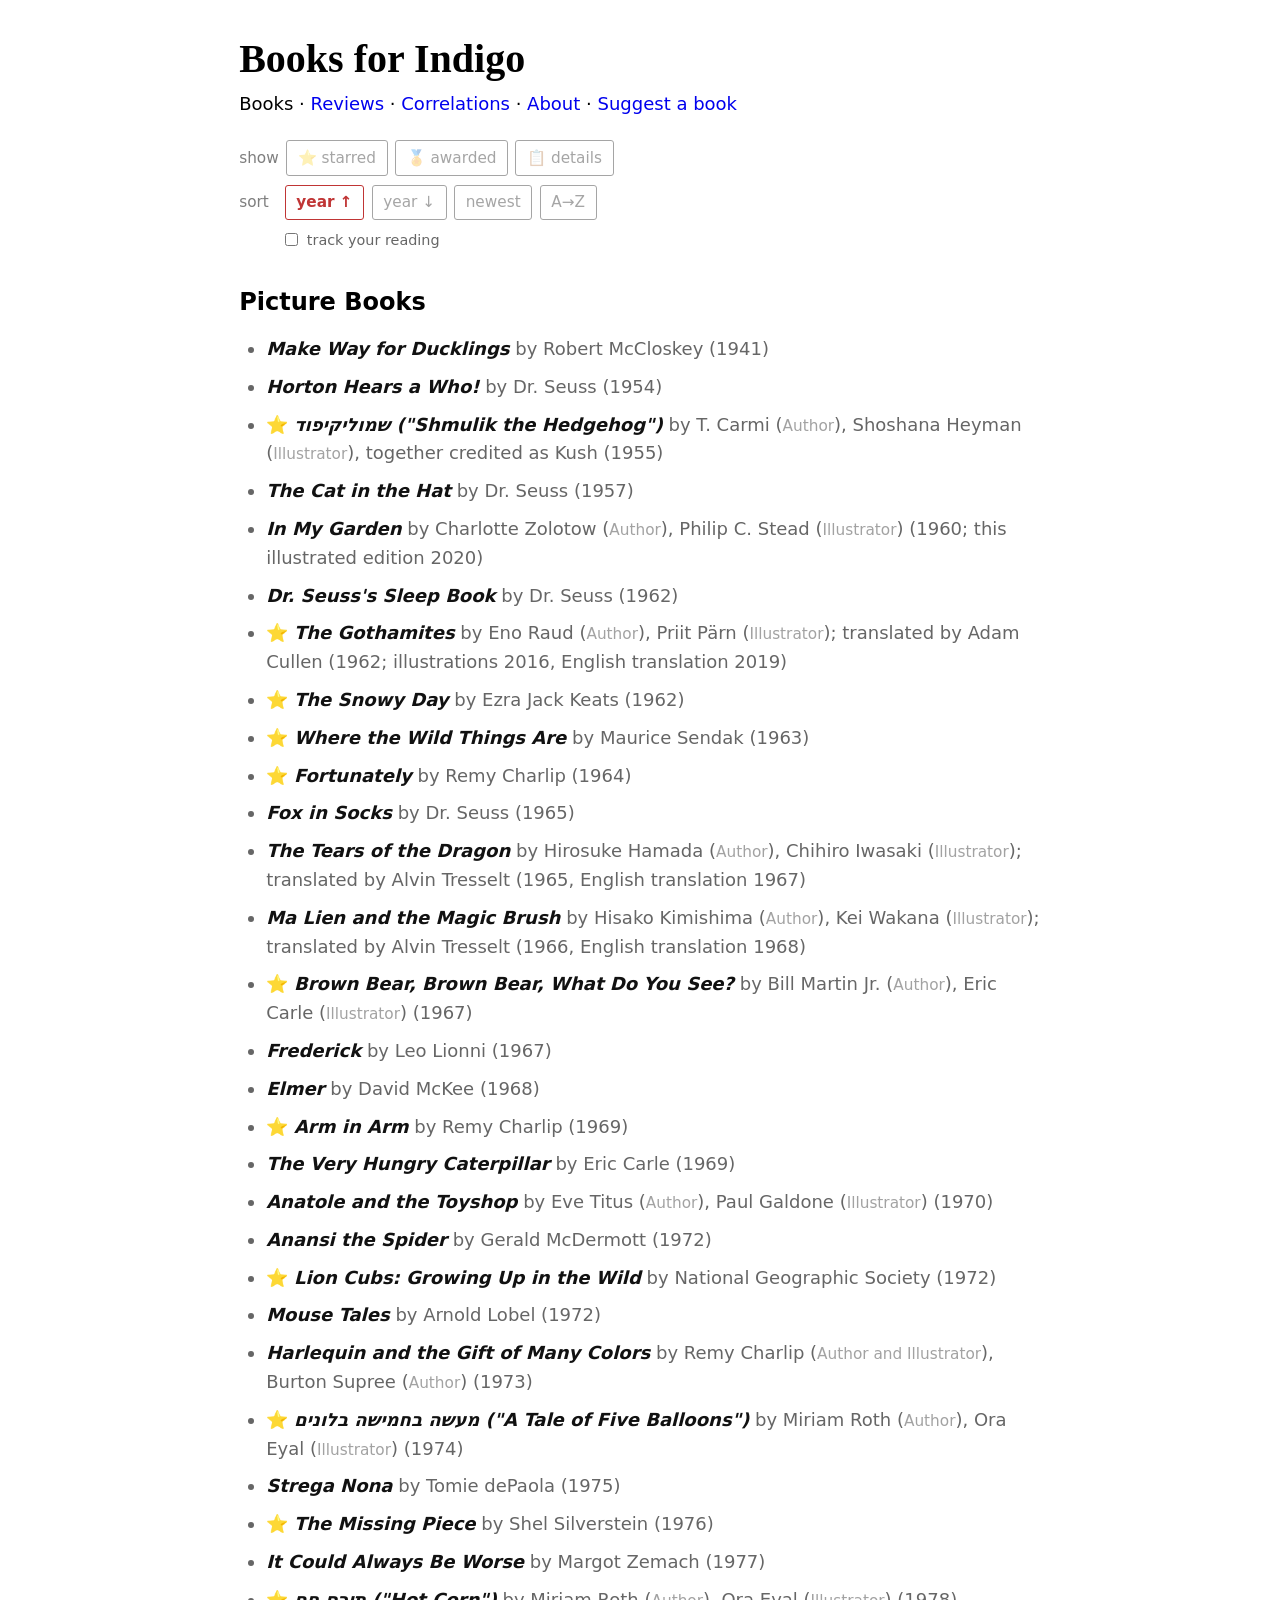
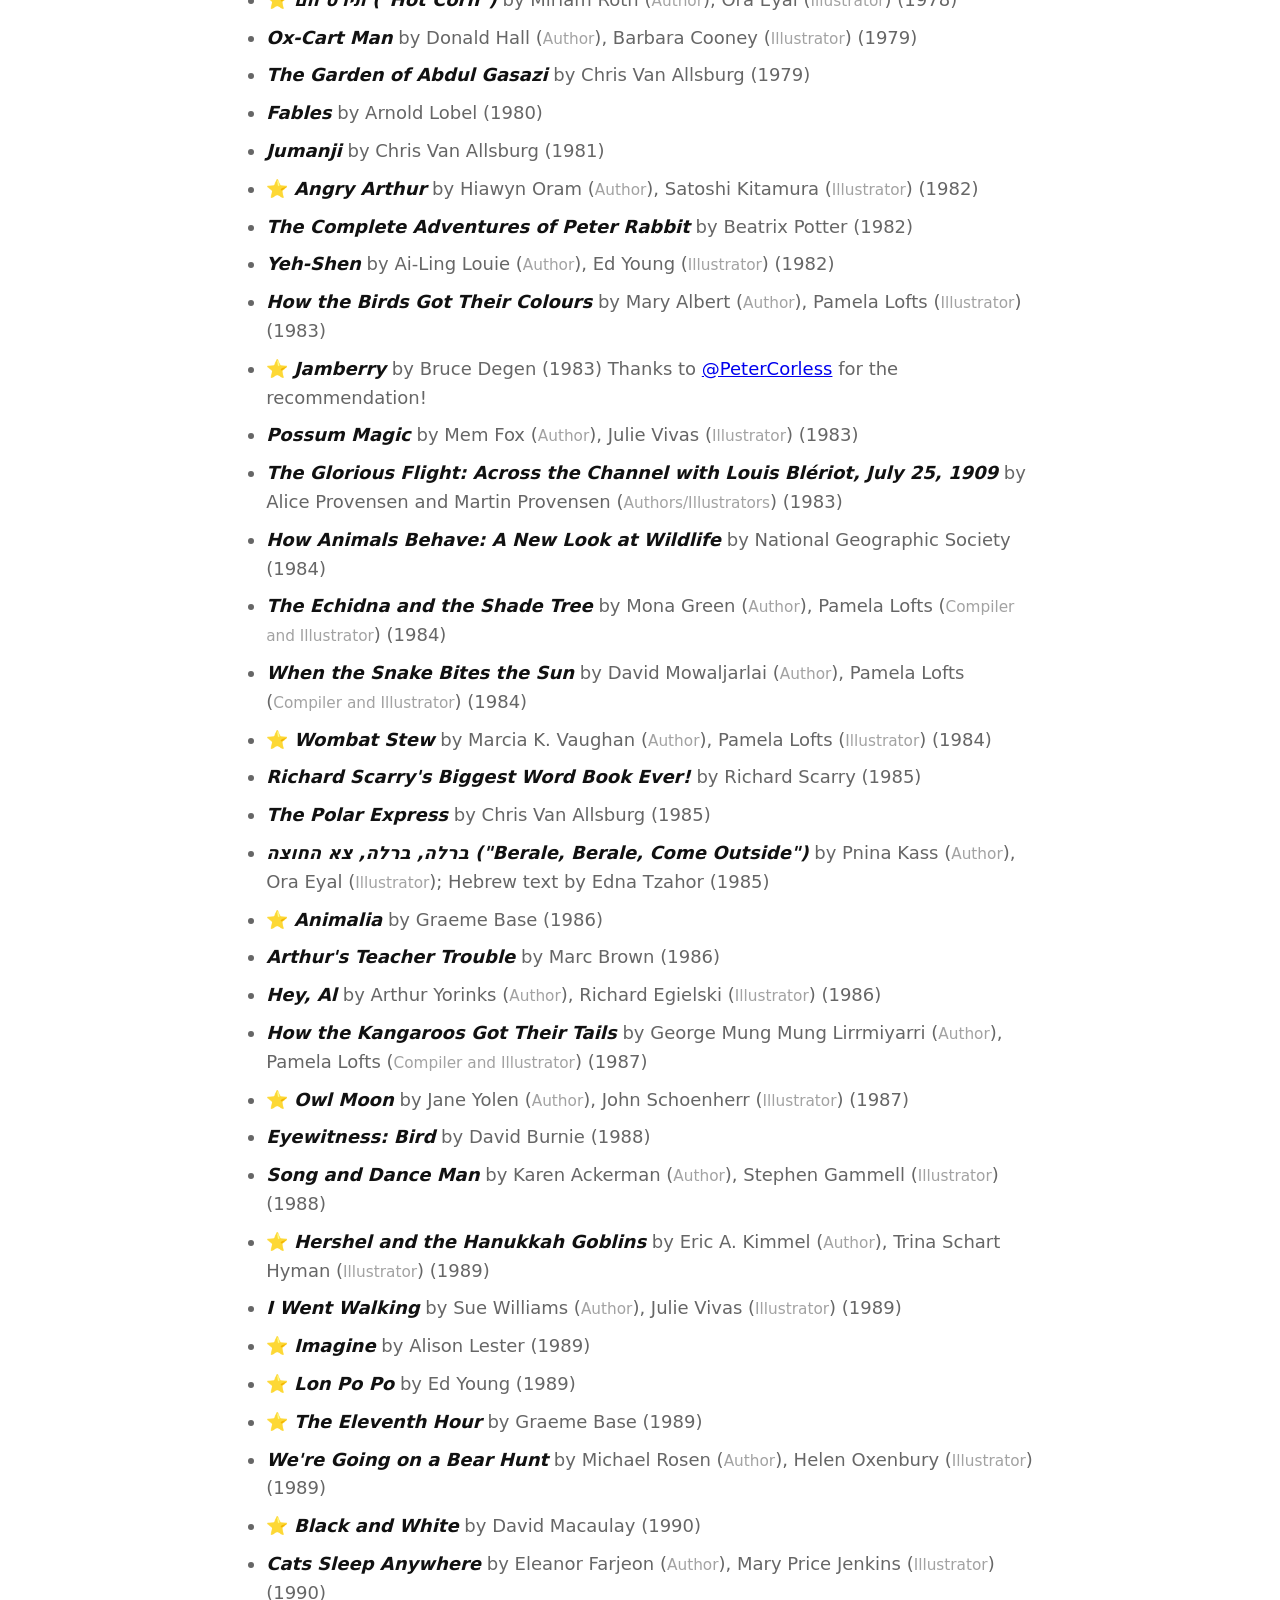
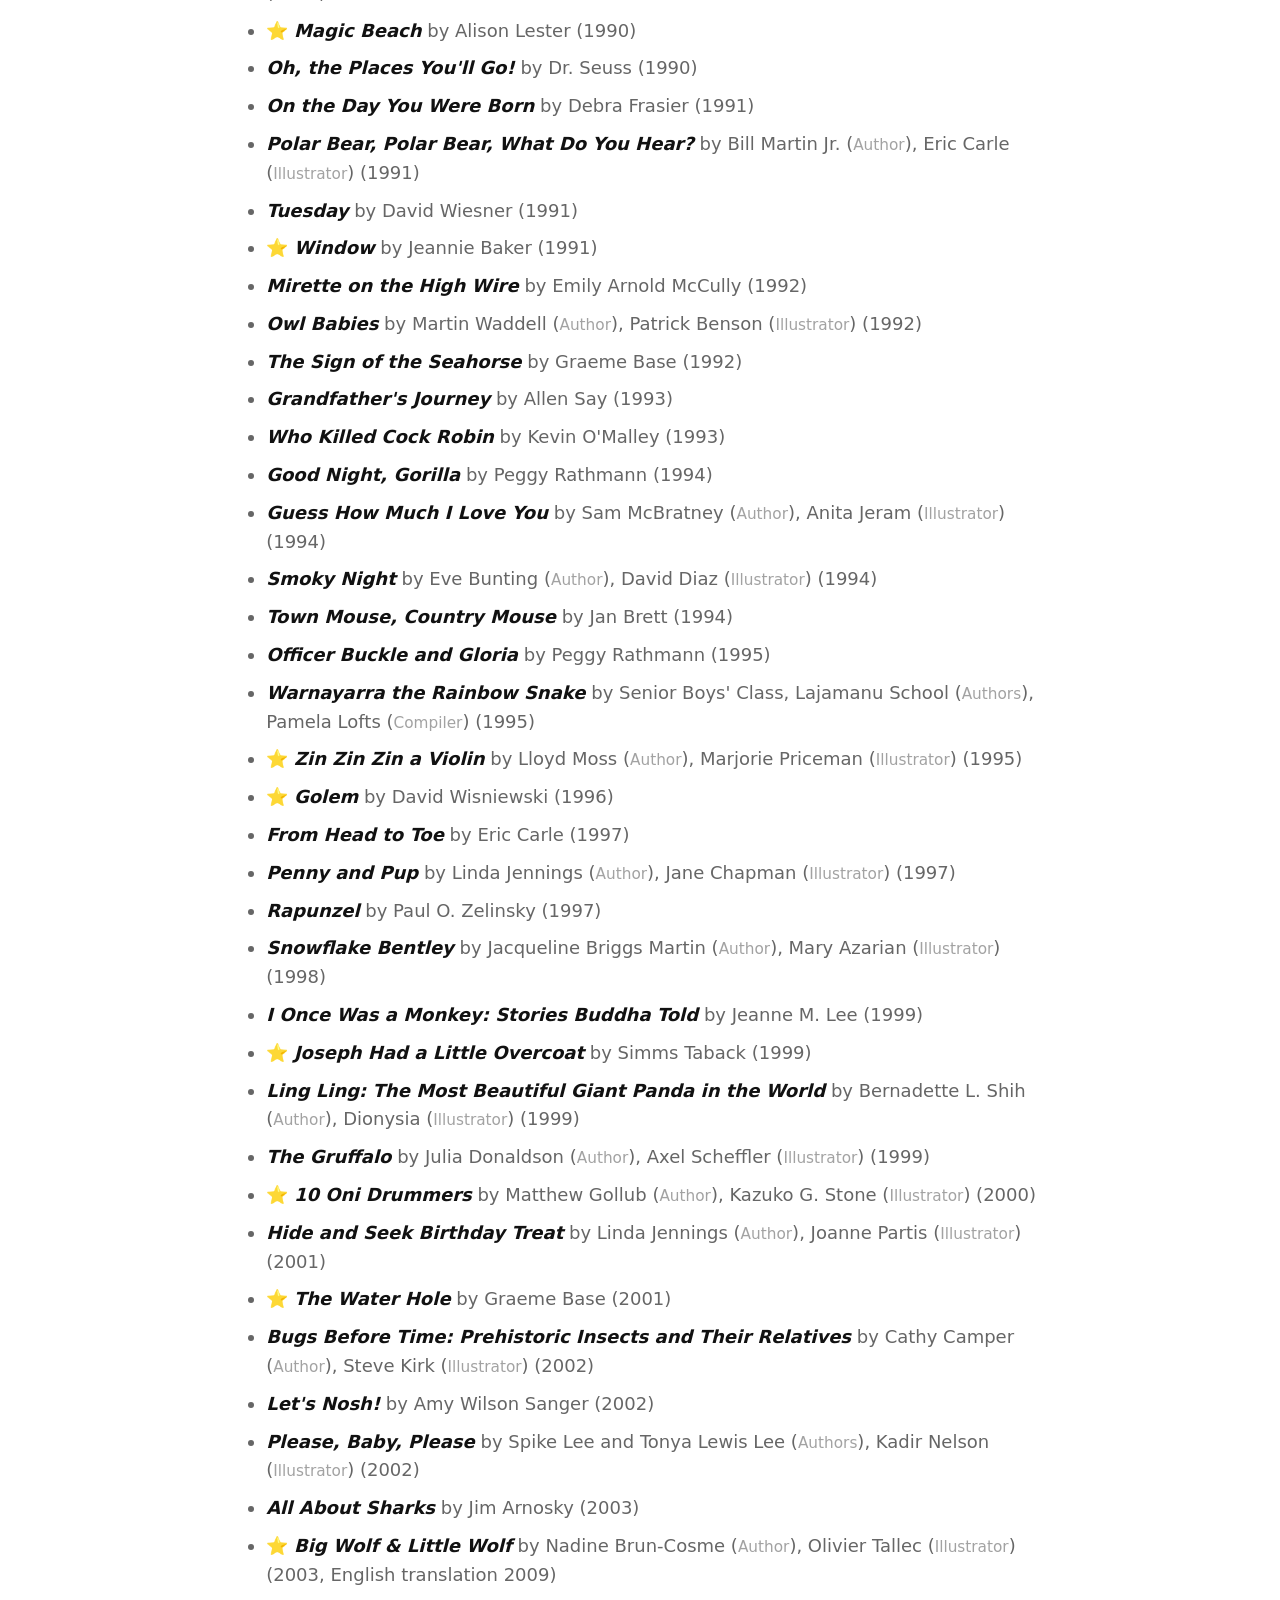
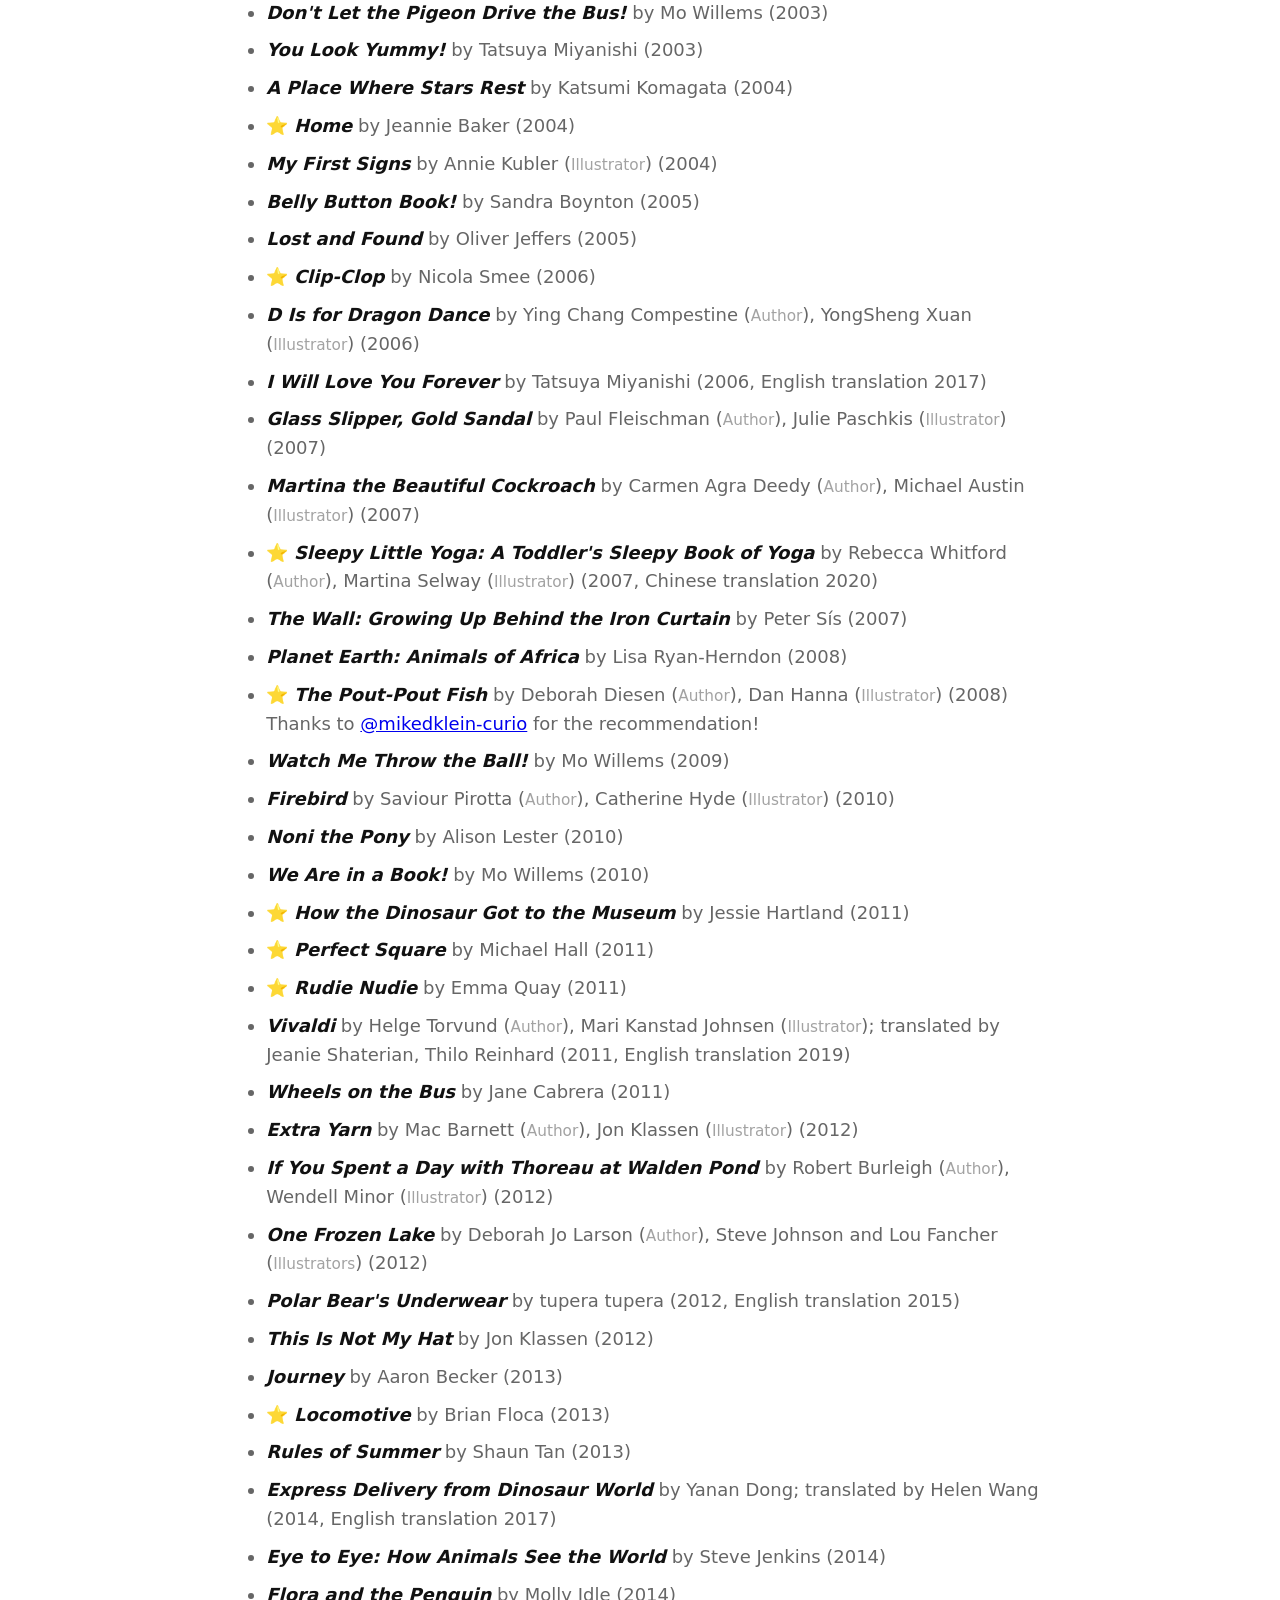
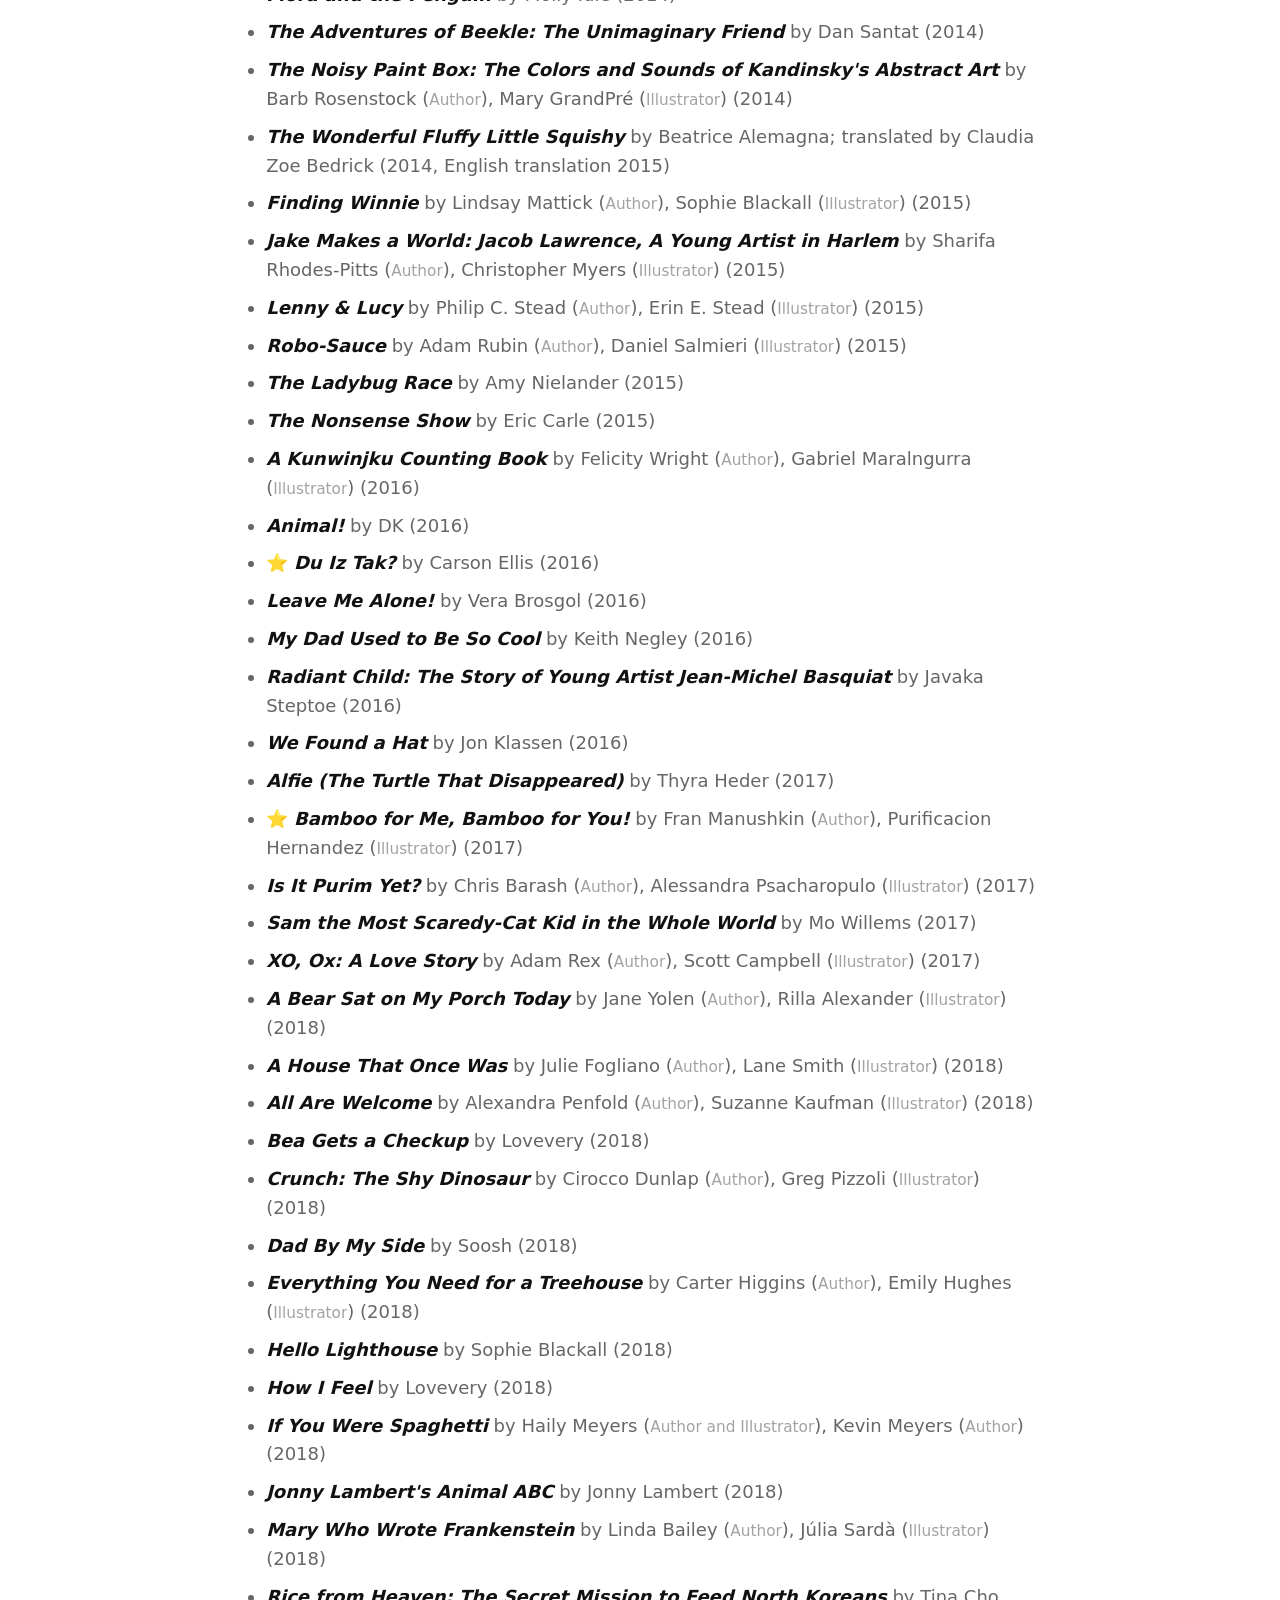
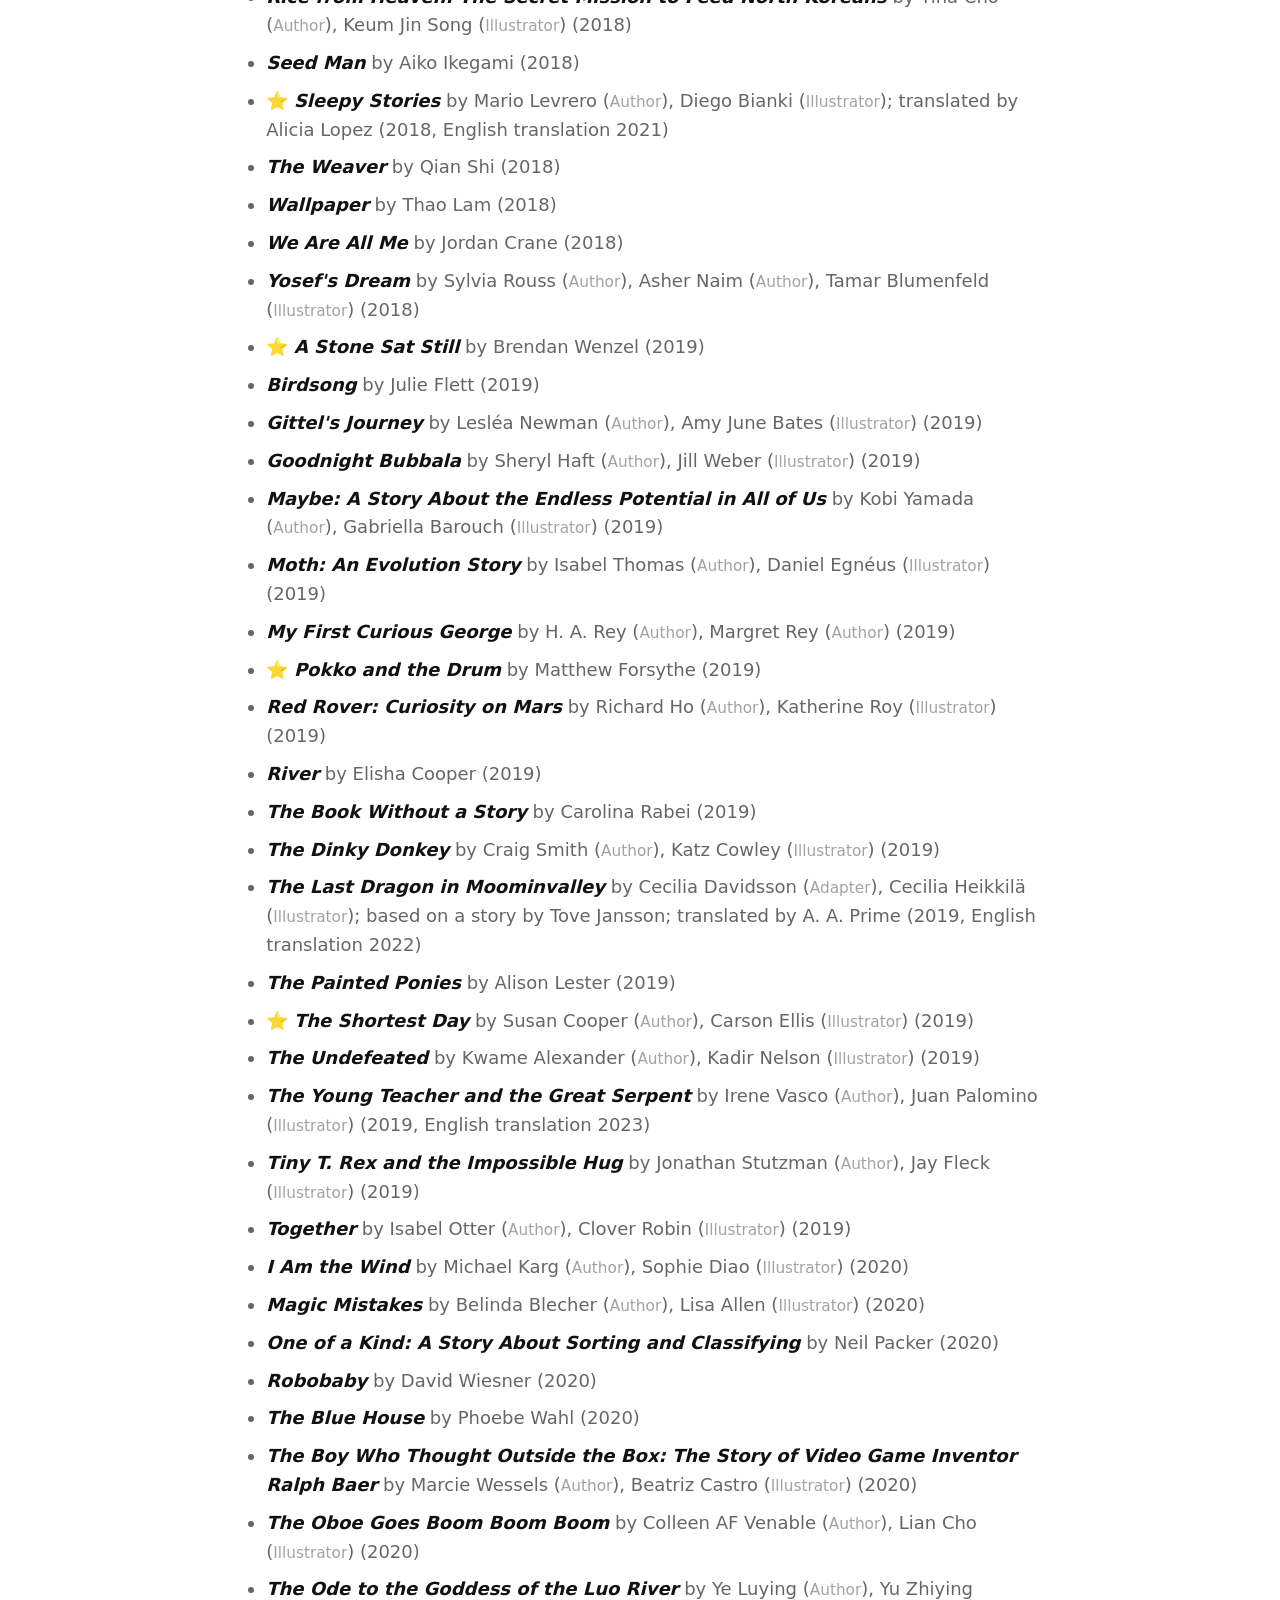
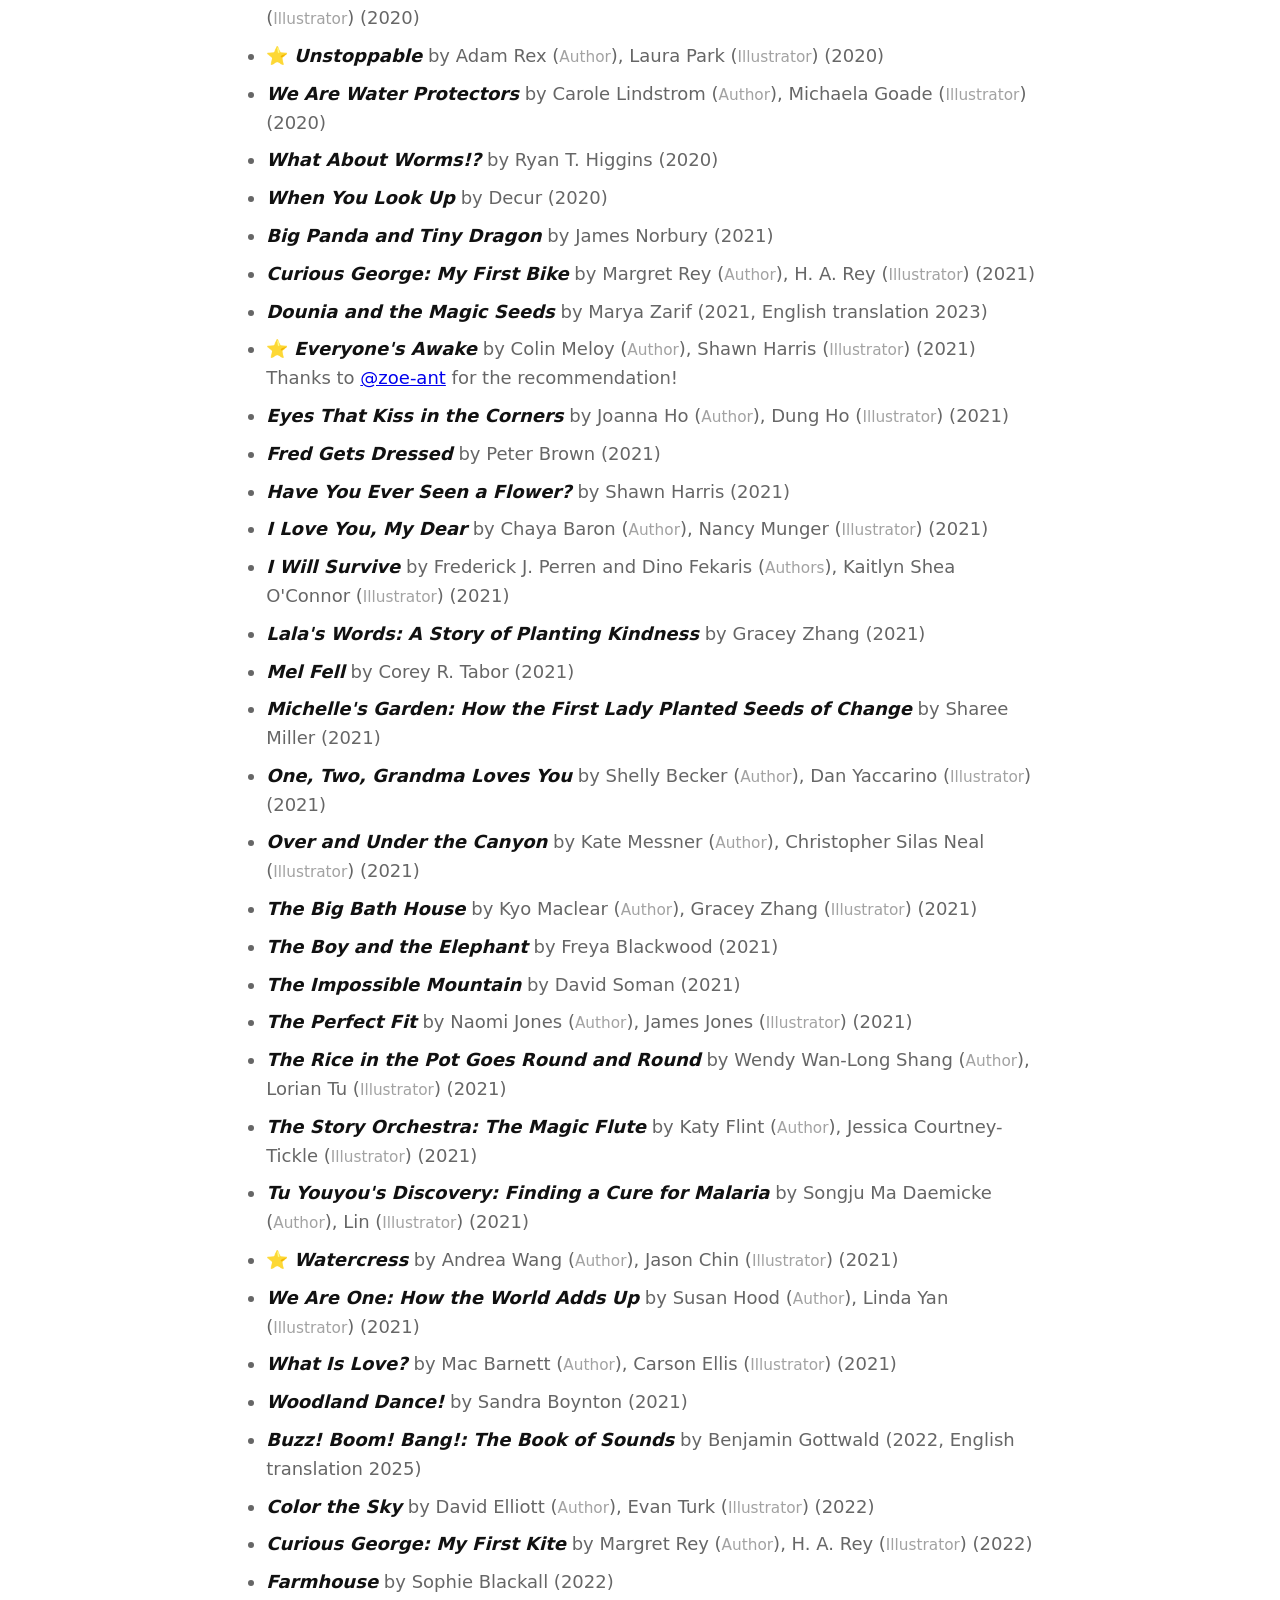
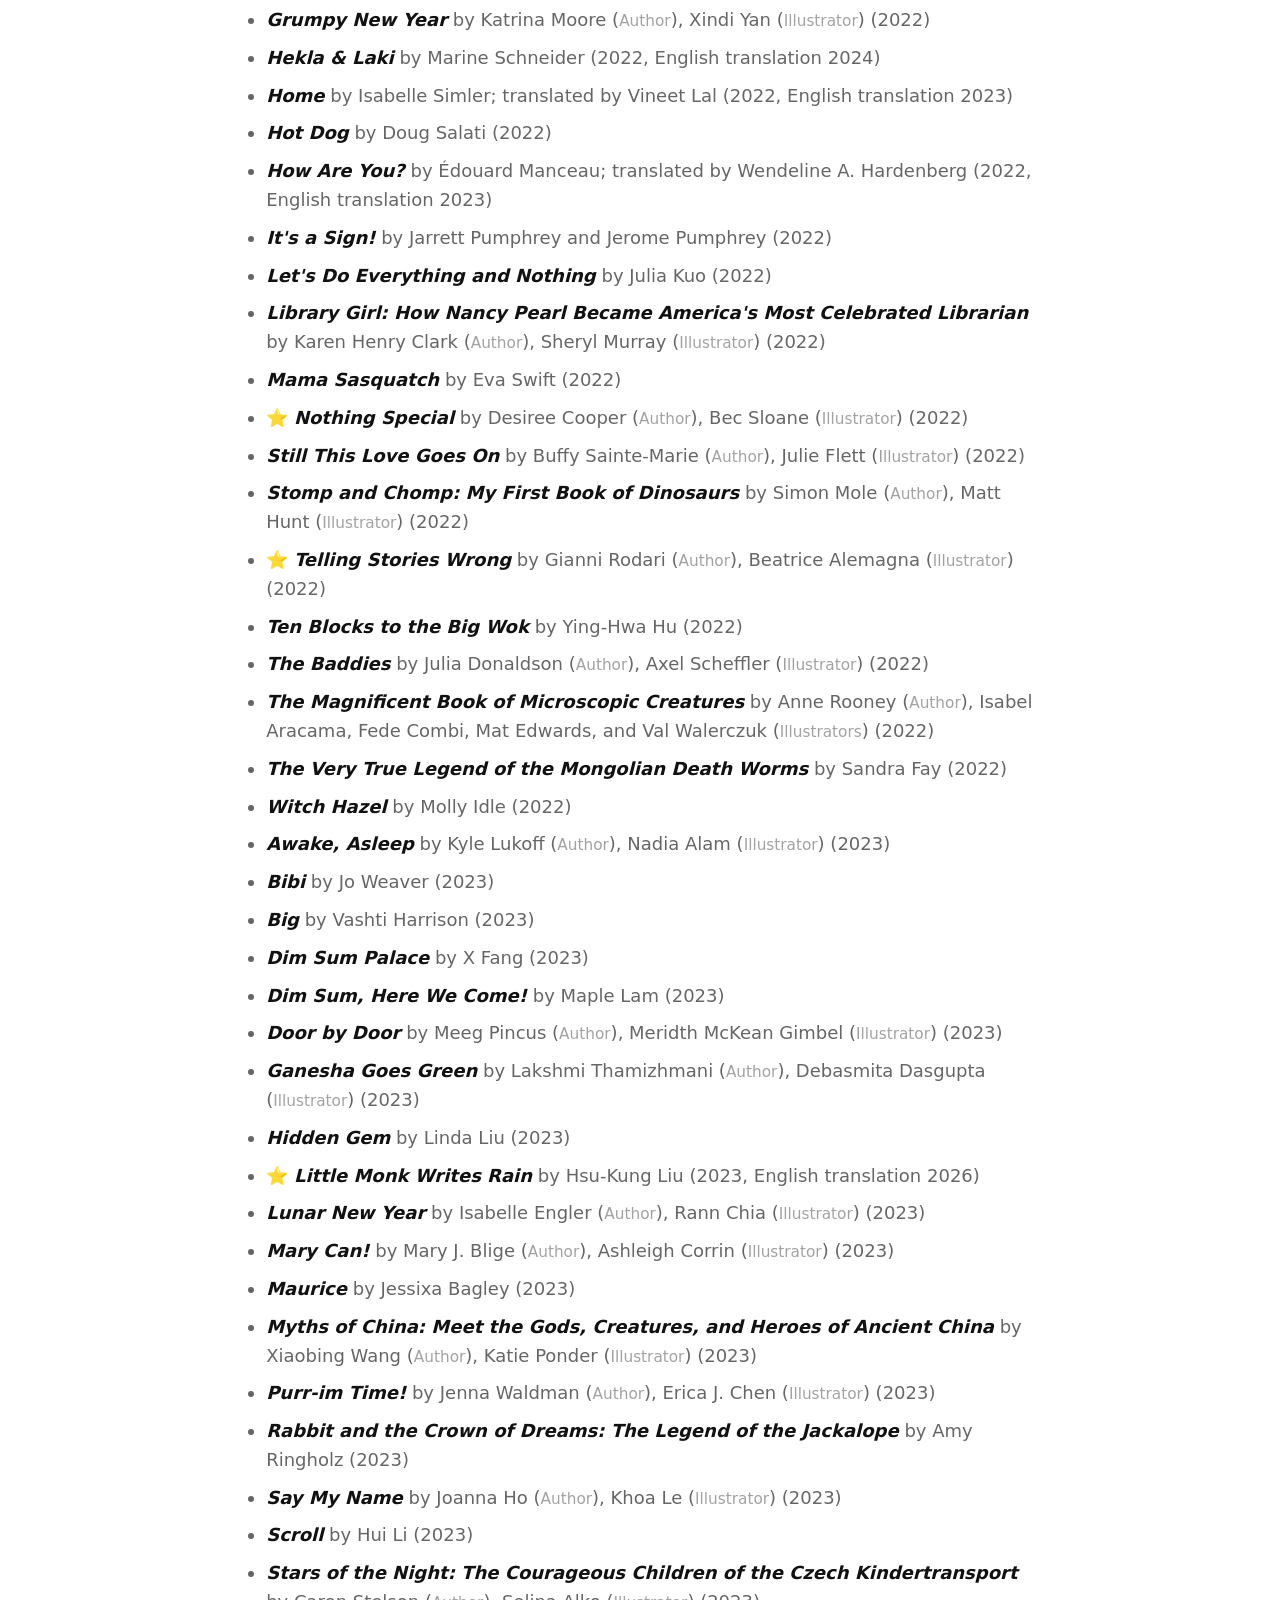
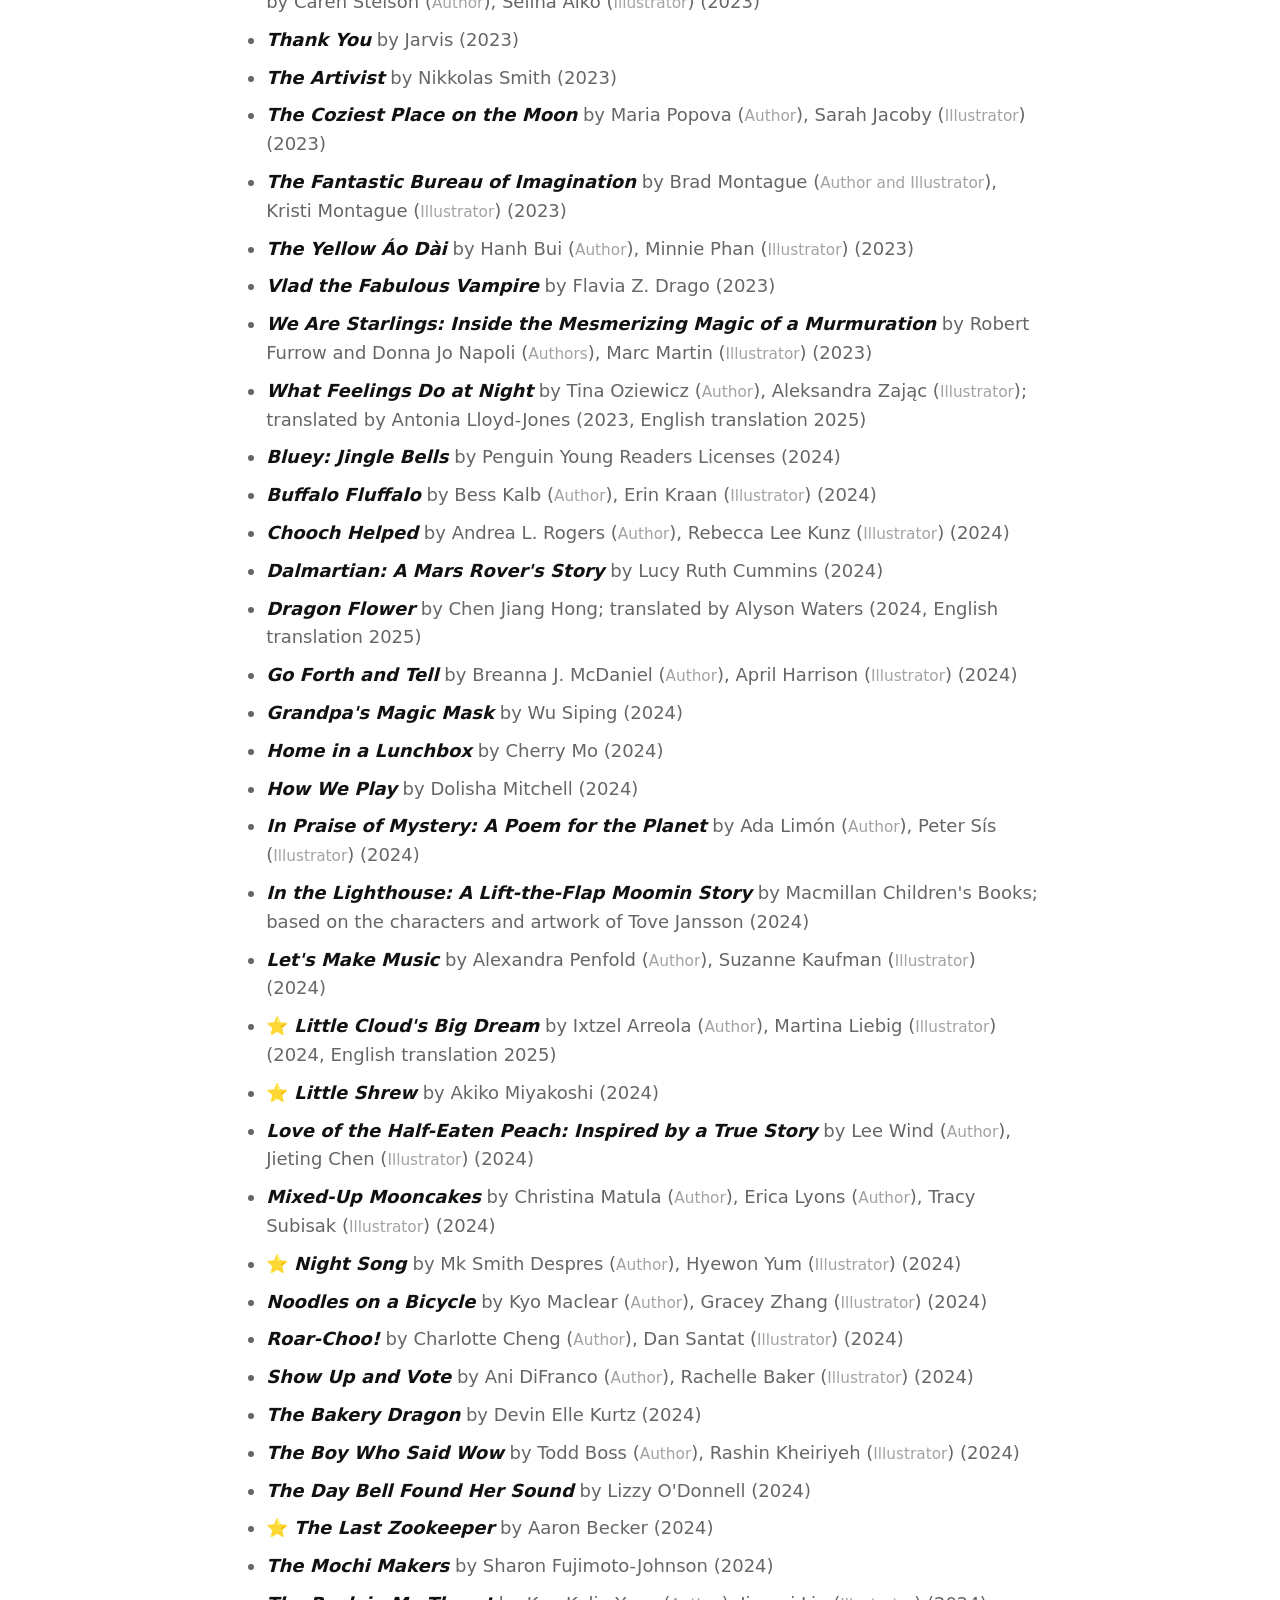
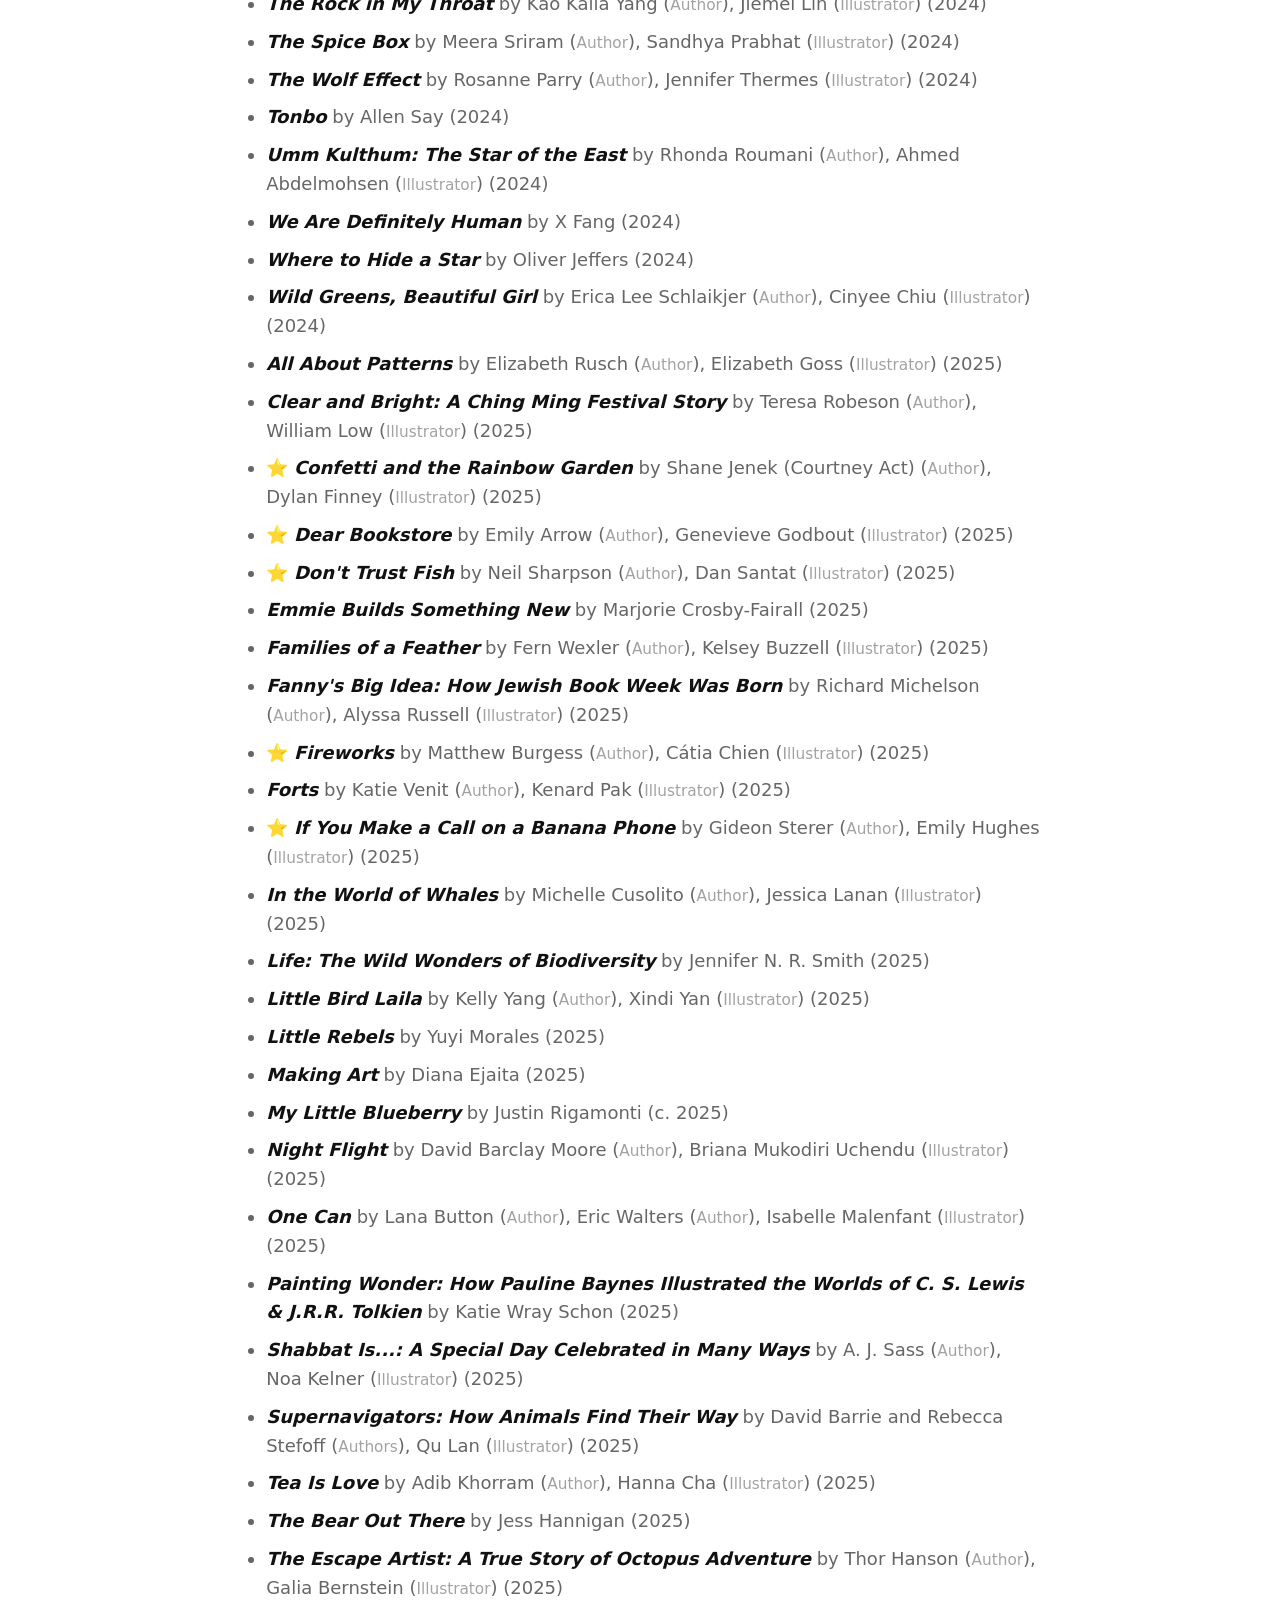
==== commit 38eee4b1: "Display Hebrew titles with English translations" ====
--- a/index.html
+++ b/index.html
@@ -95,7 +95,7 @@
     <li data-year="1941" data-added="2026-03-07" data-country="US" data-publisher="Viking Press" data-status="read" data-caldecott-medal="1942"><cite>Make Way for Ducklings</cite> by <span class="author">Robert McCloskey</span> (1941)</li>
     <li data-year="1954" data-added="2026-10-09" data-country="US" data-publisher="Random House" data-status="read"><cite>Horton Hears a Who!</cite> by <span class="author">Dr. Seuss</span> (1954)</li>
     <!-- https://www.kibutz-poalim.co.il/שמוליקיפוד -->
-    <li data-year="1955" data-added="2026-10-09" data-country="IL" data-publisher="Sifriat Poalim" data-status="read" data-starred><cite>Shmulikipod (<bdi lang="he" dir="rtl">שמוליקיפוד</bdi>)</cite> by <span class="author">T. Carmi</span> (<span class="role">Author</span>), <span class="author">Shoshana Heyman</span> (<span class="role">Illustrator</span>), together credited as Kush (1955)</li>
+    <li data-year="1955" data-added="2026-10-09" data-country="IL" data-publisher="Sifriat Poalim" data-status="read" data-starred><cite><bdi lang="he" dir="rtl">שמוליקיפוד</bdi> ("Shmulik the Hedgehog")</cite> by <span class="author">T. Carmi</span> (<span class="role">Author</span>), <span class="author">Shoshana Heyman</span> (<span class="role">Illustrator</span>), together credited as Kush (1955)</li>
     <li data-year="1957" data-added="2026-10-09" data-country="US" data-publisher="Random House" data-status="read"><cite>The Cat in the Hat</cite> by <span class="author">Dr. Seuss</span> (1957)</li>
     <!-- https://holidayhouse.com/wp-content/uploads/2019/08/Spring-2020-Catalog.pdf -->
     <li data-year="1960" data-added="2026-10-09" data-country="US" data-publisher="Lothrop, Lee &amp; Shepard" data-status="read"><cite>In My Garden</cite> by <span class="author">Charlotte Zolotow</span> (<span class="role">Author</span>), <span class="author">Philip C. Stead</span> (<span class="role">Illustrator</span>) (1960; this illustrated edition 2020)</li>
@@ -120,12 +120,12 @@
     <li data-year="1972" data-added="2026-07-14" data-country="US" data-publisher="National Geographic Society" data-starred data-status="read"><cite>Lion Cubs: Growing Up in the Wild</cite> by <span class="author">National Geographic Society</span> (1972)</li>
     <li data-year="1973" data-added="2026-10-09" data-country="US" data-publisher="Parents&#x27; Magazine Press" data-status="read"><cite>Harlequin and the Gift of Many Colors</cite> by <span class="author">Remy Charlip</span> (<span class="role">Author and Illustrator</span>), <span class="author">Burton Supree</span> (<span class="role">Author</span>) (1973)</li>
     <!-- https://www.kibutz-poalim.co.il/page_52754 ; https://www.pjisrael.org/en/book/grandmothers-coat/ -->
-    <li data-year="1974" data-added="2026-10-09" data-country="IL" data-publisher="Sifriat Poalim" data-status="read" data-starred data-unicef-smile-award="1998"><cite title="UNICEF Smile Award 1998">Ma’aseh Bechamisha Balonim (<bdi lang="he" dir="rtl">מעשה בחמישה בלונים</bdi>)</cite> by <span class="author">Miriam Roth</span> (<span class="role">Author</span>), <span class="author">Ora Eyal</span> (<span class="role">Illustrator</span>) (1974)</li>
+    <li data-year="1974" data-added="2026-10-09" data-country="IL" data-publisher="Sifriat Poalim" data-status="read" data-starred data-unicef-smile-award="1998"><cite title="UNICEF Smile Award 1998"><bdi lang="he" dir="rtl">מעשה בחמישה בלונים</bdi> ("A Tale of Five Balloons")</cite> by <span class="author">Miriam Roth</span> (<span class="role">Author</span>), <span class="author">Ora Eyal</span> (<span class="role">Illustrator</span>) (1974)</li>
     <li data-year="1975" data-added="2026-02-27" data-country="US" data-publisher="Prentice-Hall" data-status="read" data-caldecott-honor="1976"><cite>Strega Nona</cite> by <span class="author">Tomie dePaola</span> (1975)</li>
     <li data-year="1976" data-added="2026-02-26" data-country="US" data-publisher="Harper &amp; Row" data-starred data-status="read"><cite>The Missing Piece</cite> by <span class="author">Shel Silverstein</span> (1976)</li>
     <li data-year="1977" data-added="2026-10-09" data-country="US" data-publisher="Farrar, Straus and Giroux" data-status="read" data-caldecott-honor="1978"><cite title="Caldecott Honor 1978">It Could Always Be Worse</cite> by <span class="author">Margot Zemach</span> (1977)</li>
     <!-- https://www.kibutz-poalim.co.il/page_54386 -->
-    <li data-year="1978" data-added="2026-10-09" data-country="IL" data-publisher="Sifriat Poalim" data-status="read" data-starred><cite>Tiras Cham (<bdi lang="he" dir="rtl">תירס חם</bdi>)</cite> by <span class="author">Miriam Roth</span> (<span class="role">Author</span>), <span class="author">Ora Eyal</span> (<span class="role">Illustrator</span>) (1978)</li>
+    <li data-year="1978" data-added="2026-10-09" data-country="IL" data-publisher="Sifriat Poalim" data-status="read" data-starred><cite><bdi lang="he" dir="rtl">תירס חם</bdi> ("Hot Corn")</cite> by <span class="author">Miriam Roth</span> (<span class="role">Author</span>), <span class="author">Ora Eyal</span> (<span class="role">Illustrator</span>) (1978)</li>
     <li data-year="1979" data-added="2026-03-10" data-country="US" data-publisher="Viking Press" data-status="read" data-caldecott-medal="1980" data-nyt-illustrated="1979"><cite>Ox-Cart Man</cite> by <span class="author">Donald Hall</span> (<span class="role">Author</span>), <span class="author">Barbara Cooney</span> (<span class="role">Illustrator</span>) (1979)</li>
     <li data-year="1979" data-added="2026-02-26" data-country="US" data-publisher="Houghton Mifflin" data-status="read" data-caldecott-honor="1980" data-nyt-illustrated="1979"><cite>The Garden of Abdul Gasazi</cite> by <span class="author">Chris Van Allsburg</span> (1979)</li>
     <li data-year="1980" data-added="2026-03-22" data-country="US" data-publisher="Harper &amp; Row" data-status="read" data-caldecott-medal="1981"><cite>Fables</cite> by <span class="author">Arnold Lobel</span> (1980)</li>
@@ -144,7 +144,7 @@
     <li data-year="1985" data-added="2026-06-03" data-country="US" data-publisher="Houghton Mifflin" data-status="read" data-caldecott-medal="1986" data-nyt-illustrated="1985"><cite title="Caldecott Medal 1986; NYT Best Illustrated 1985">The Polar Express</cite> by <span class="author">Chris Van Allsburg</span> (1985)</li>
     <li data-year="1985" data-added="2026-10-09" data-country="US" data-publisher="Random House" data-status="read"><cite>Richard Scarry&#x27;s Biggest Word Book Ever!</cite> by <span class="author">Richard Scarry</span> (1985)</li>
     <!-- https://www.keter-books.co.il/ברלה-ברלה-צא-החוצה_1 ; https://library.osu.edu/projects/hebrew-lexicon/00309.php -->
-    <li data-year="1985" data-added="2026-10-09" data-country="IL" data-publisher="Keter" data-status="read"><cite>Berale, Berale, Tze Hachutza (<bdi lang="he" dir="rtl">ברלה, ברלה, צא החוצה</bdi>)</cite> by <span class="author">Pnina Kass</span> (<span class="role">Author</span>), <span class="author">Ora Eyal</span> (<span class="role">Illustrator</span>); Hebrew text by <span class="author">Edna Tzahor</span> (1985)</li>
+    <li data-year="1985" data-added="2026-10-09" data-country="IL" data-publisher="Keter" data-status="read"><cite><bdi lang="he" dir="rtl">ברלה, ברלה, צא החוצה</bdi> ("Berale, Berale, Come Outside")</cite> by <span class="author">Pnina Kass</span> (<span class="role">Author</span>), <span class="author">Ora Eyal</span> (<span class="role">Illustrator</span>); Hebrew text by <span class="author">Edna Tzahor</span> (1985)</li>
     <li data-year="1986" data-added="2026-03-10" data-country="US" data-publisher="Farrar, Straus and Giroux" data-status="read" data-caldecott-medal="1987"><cite>Hey, Al</cite> by <span class="author">Arthur Yorinks</span> (<span class="role">Author</span>), <span class="author">Richard Egielski</span> (<span class="role">Illustrator</span>) (1986)</li>
     <li data-year="1986" data-added="2026-02-26" data-country="AU" data-publisher="Penguin Books Australia" data-starred data-review="The alphabet book that makes me think almost all alphabet books are low effort. Animalia not only has lovely rhyme and intricate drawings, but every single thing on the page starts with that letter. It becomes a game between you and your child, or you and your partner, to find what each item on the page is with respect to that letter. That joy and that continuous surprise is what keeps me coming back to this book. I can't recommend this book enough. It's also so beautifully illustrated that it becomes like my benchmark by which I compare other books for highly detailed, beautiful books." data-status="read" data-cbca-picture-book-highly-commended="1987"><cite title="CBCA Picture Book Honour 1987">Animalia</cite> by <span class="author">Graeme Base</span> (1986)</li>
     <li data-year="1986" data-added="2026-07-24" data-country="US" data-publisher="Atlantic Monthly Press" data-status="read"><cite>Arthur's Teacher Trouble</cite> by <span class="author">Marc Brown</span> (1986)</li>
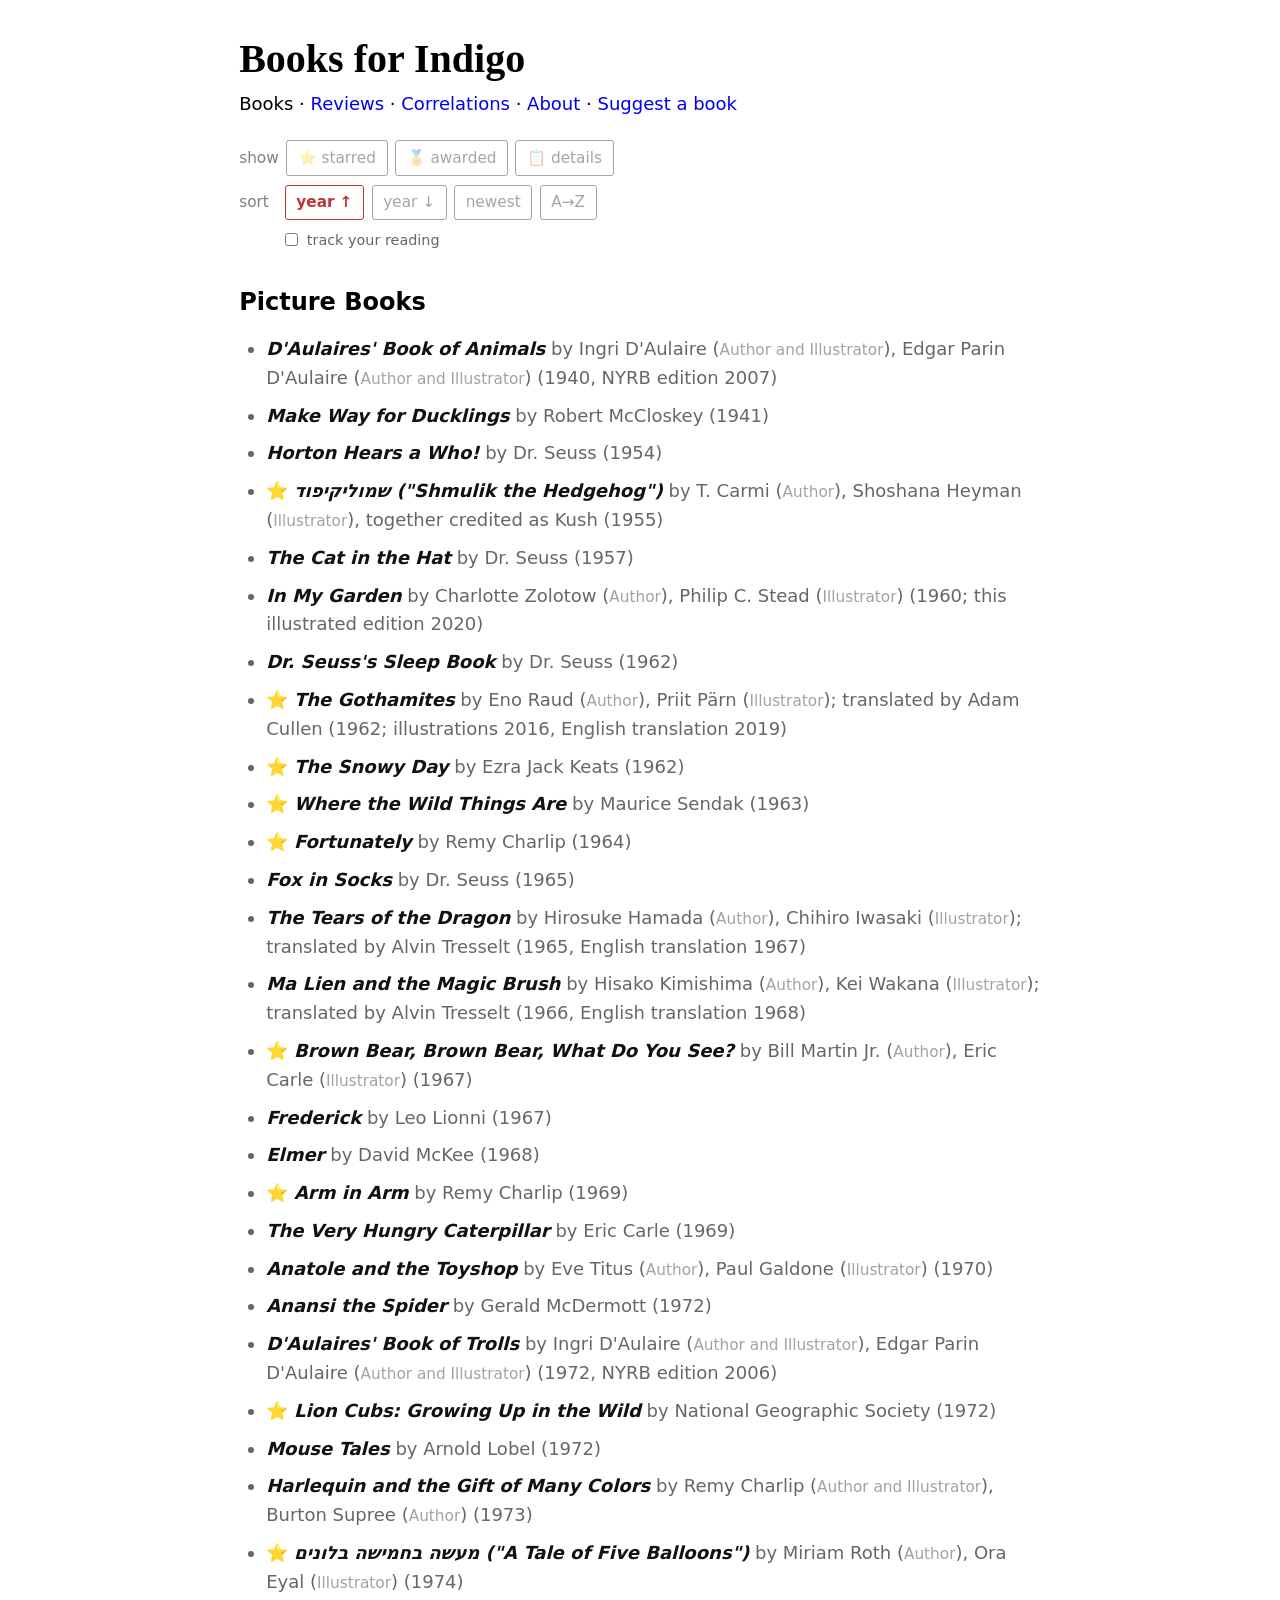
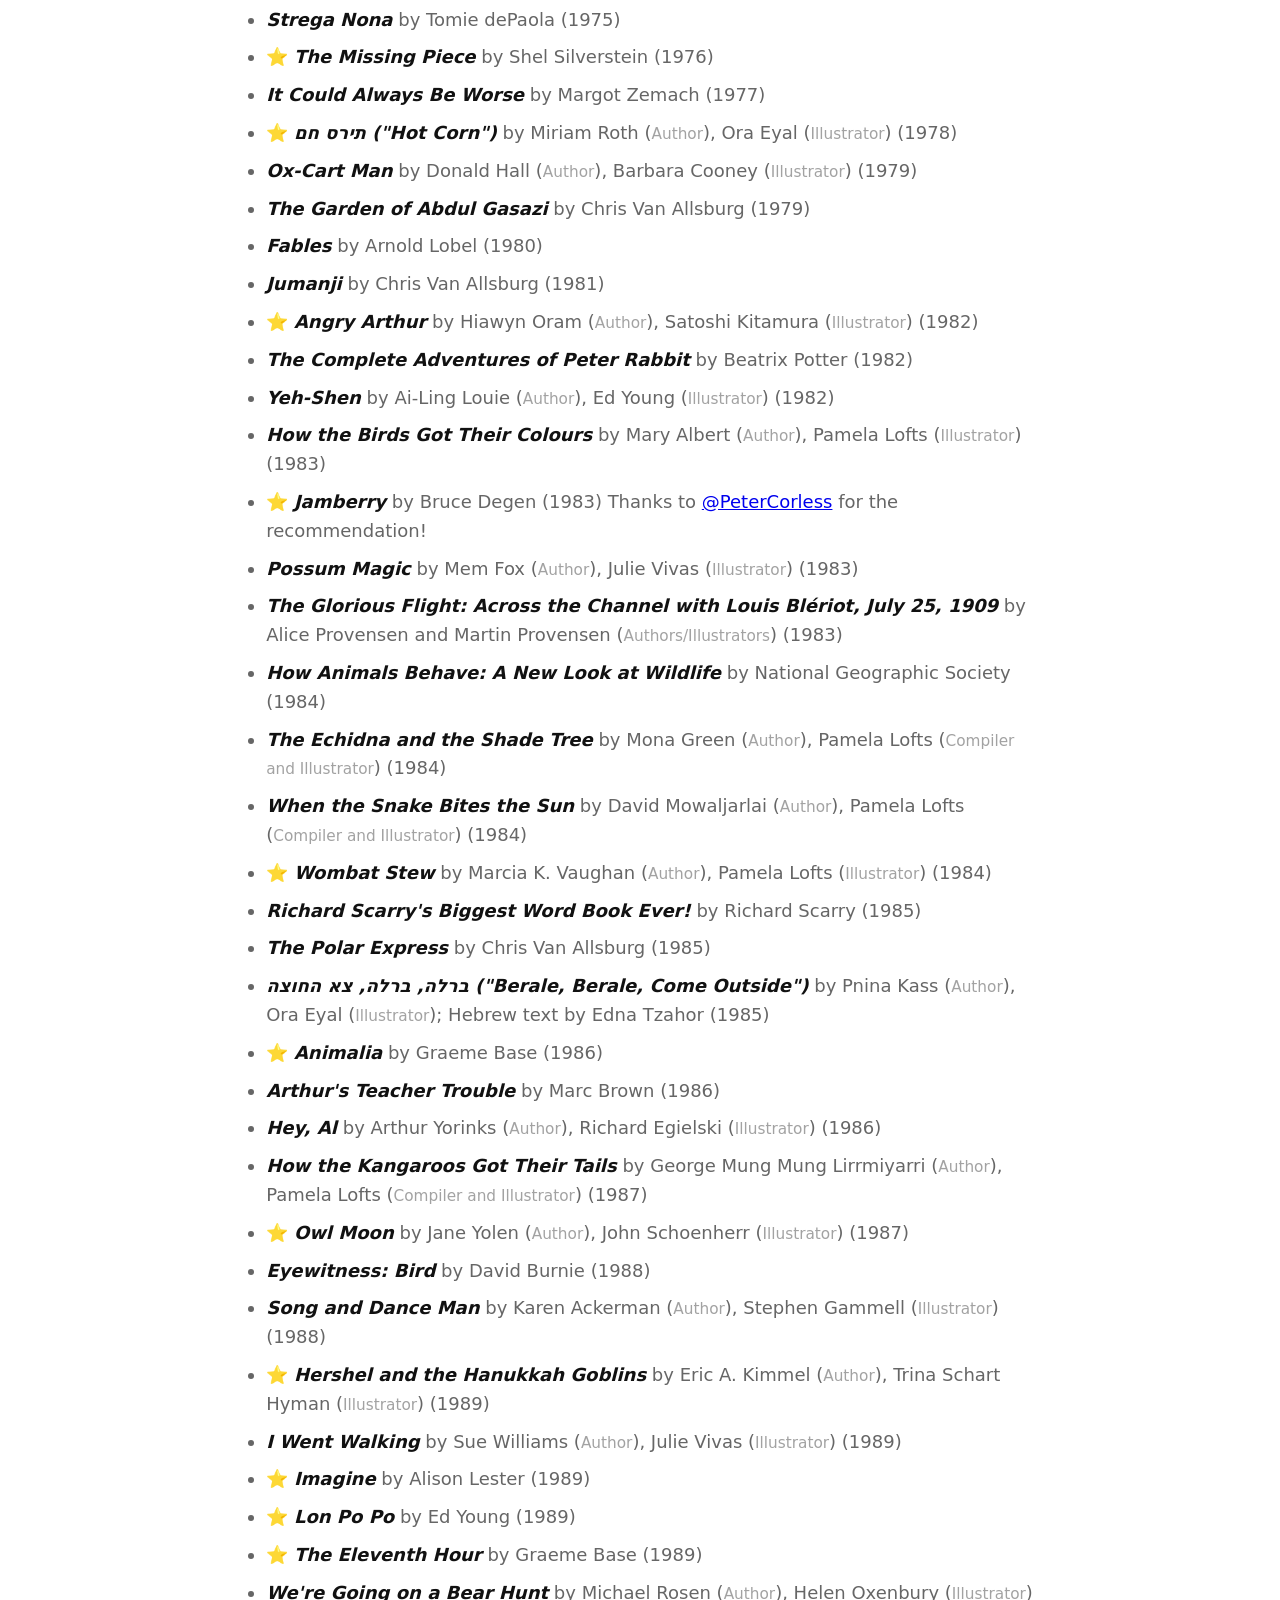
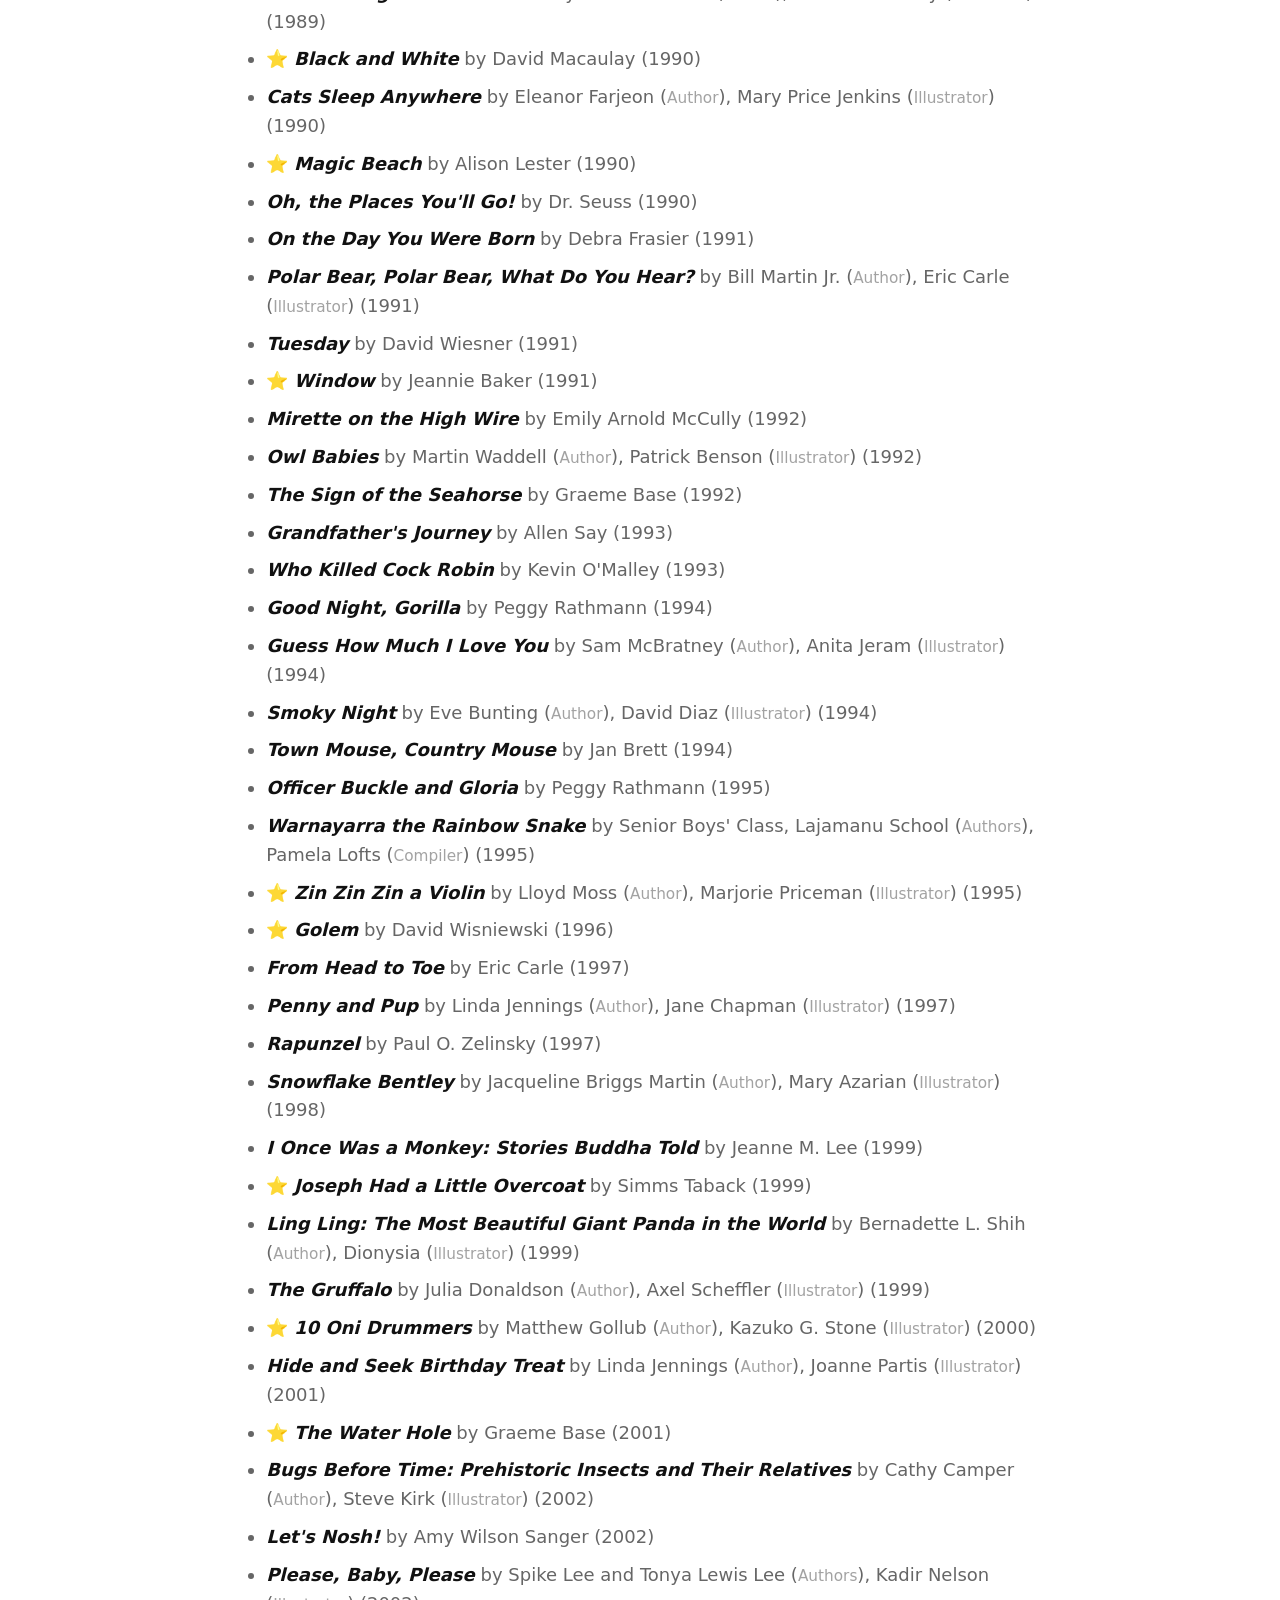
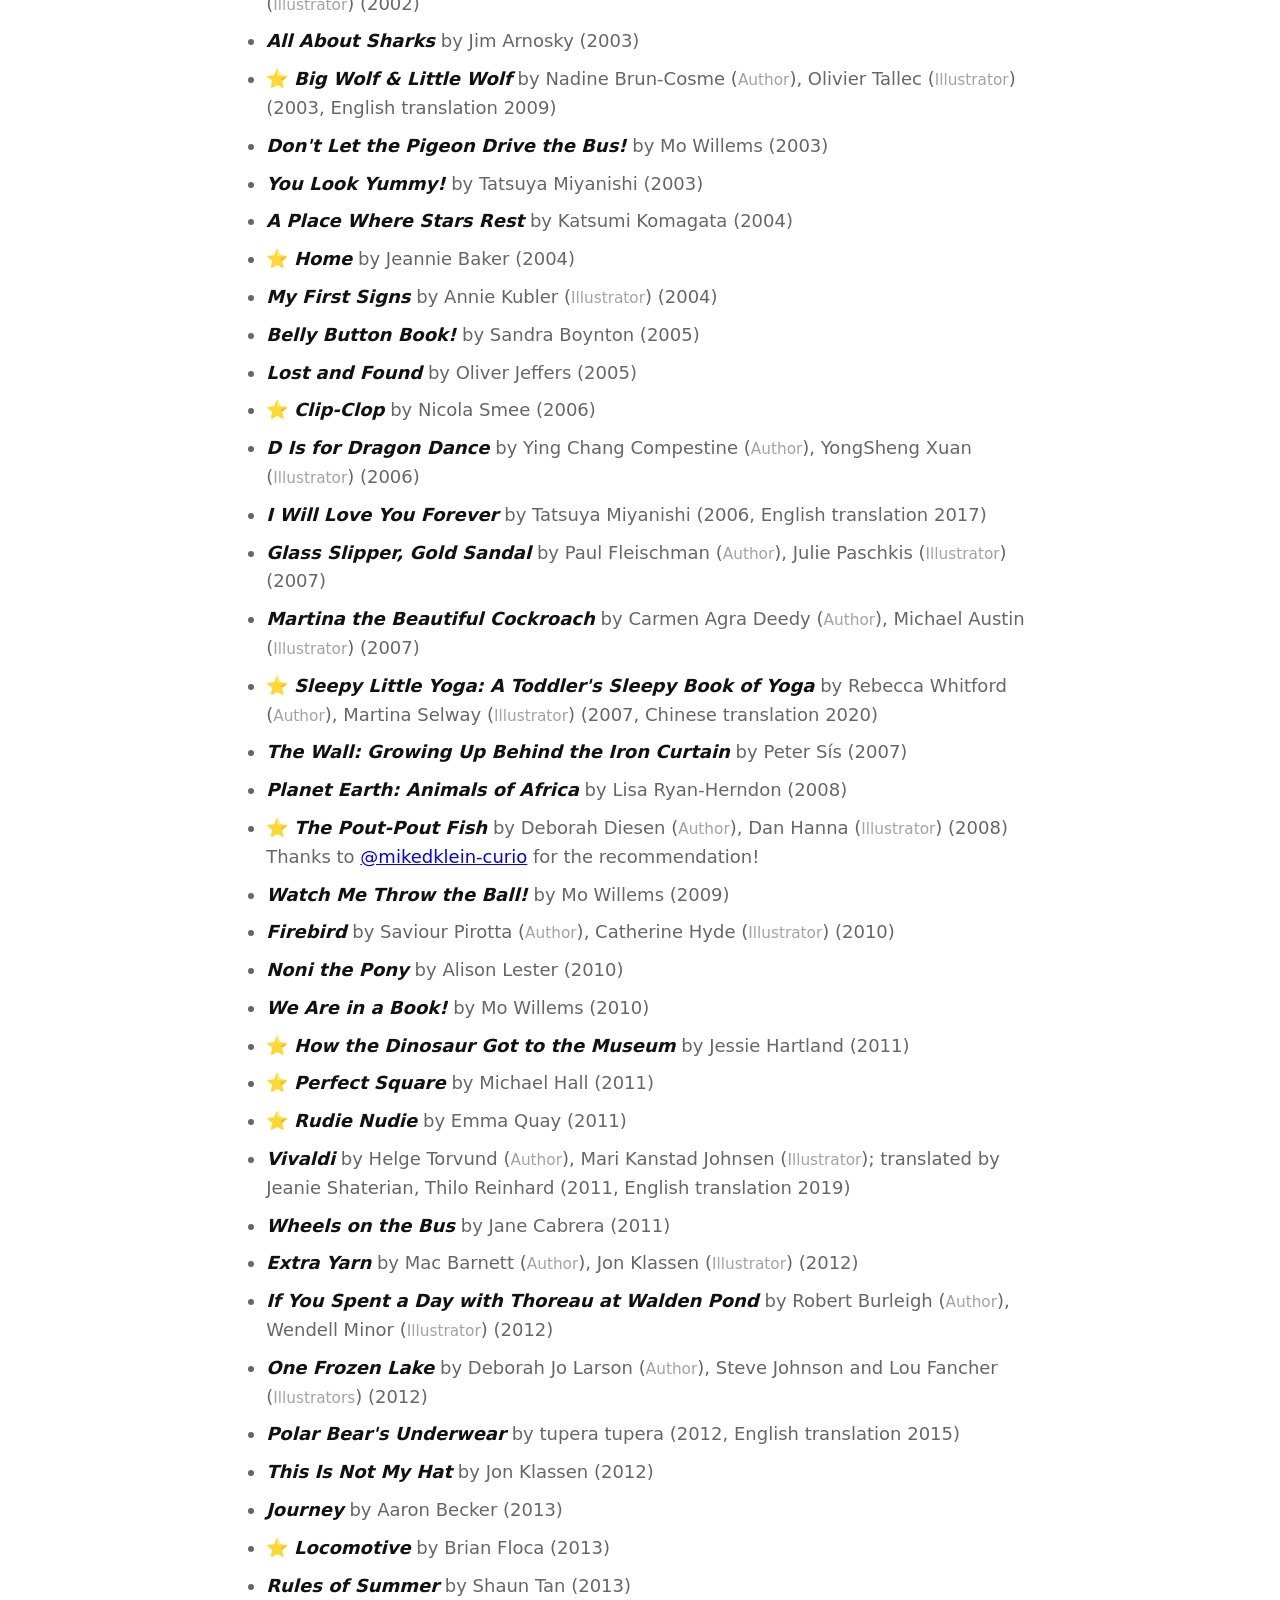
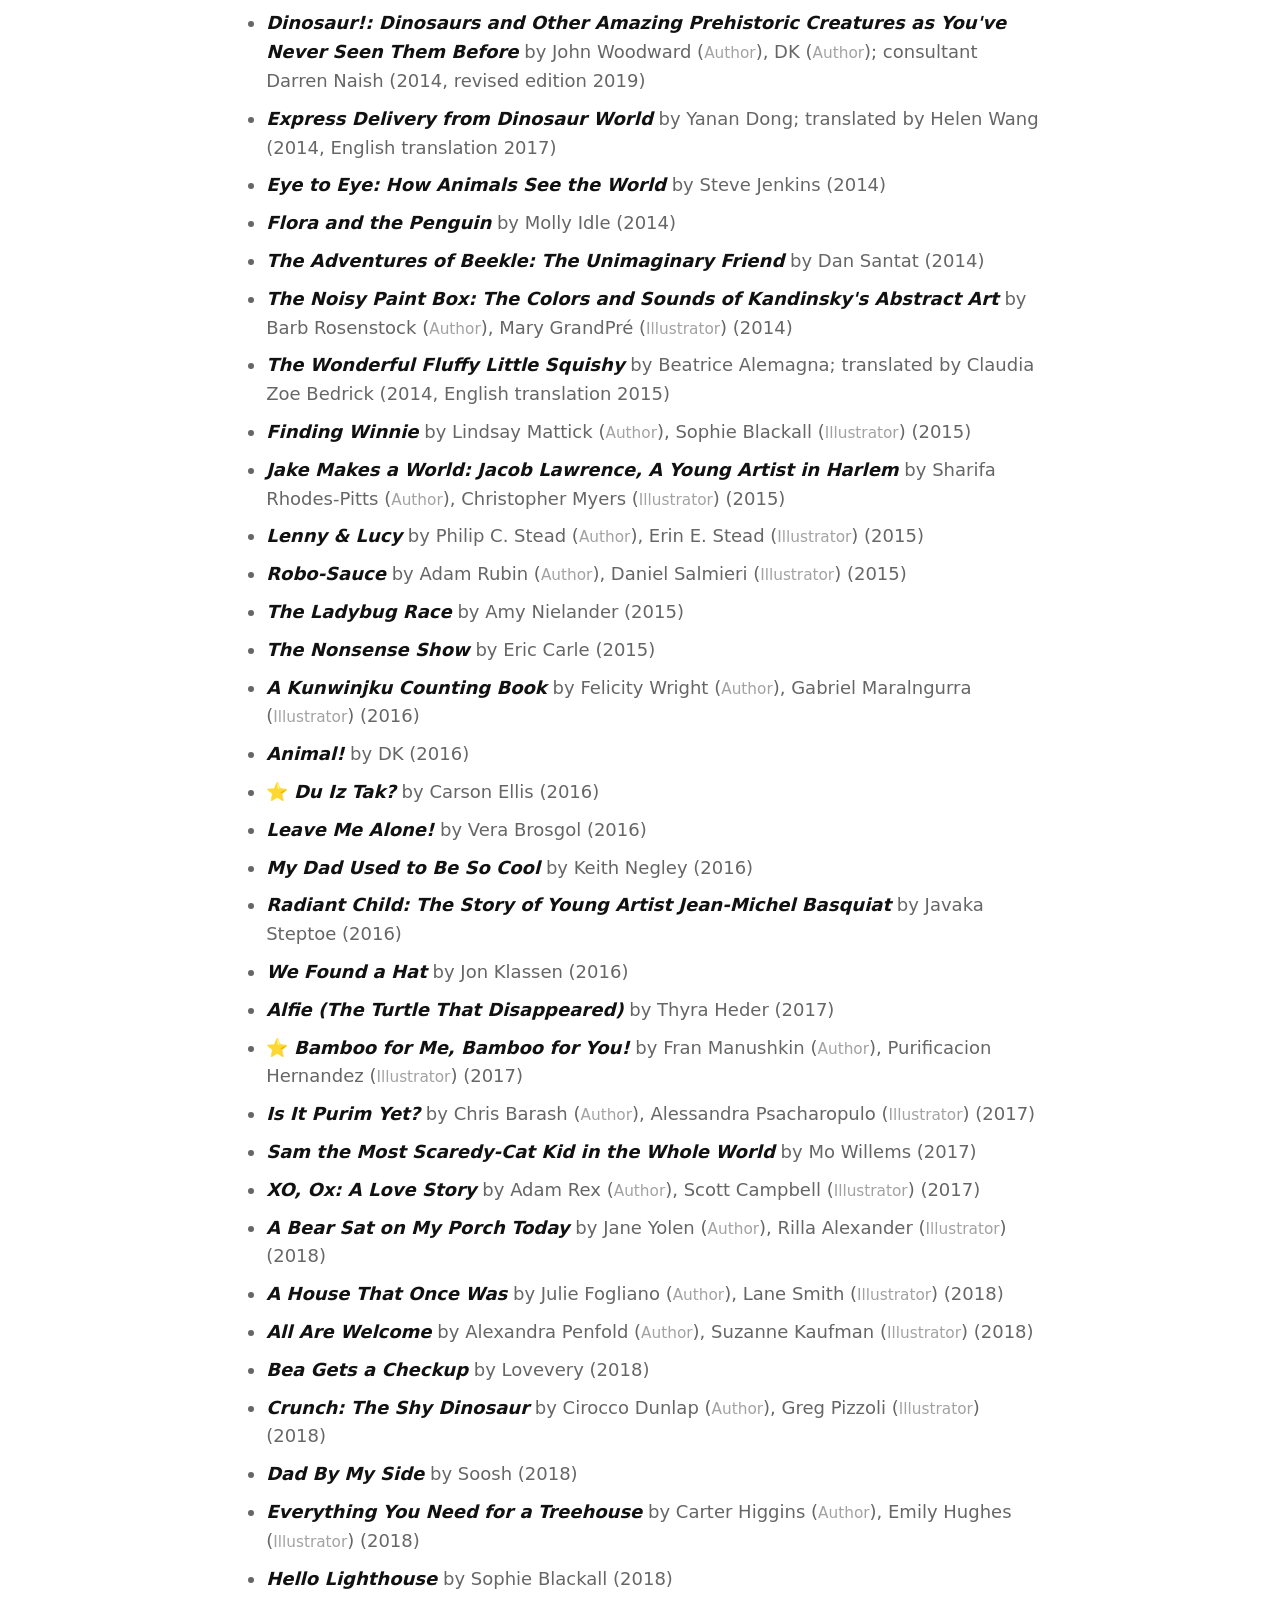
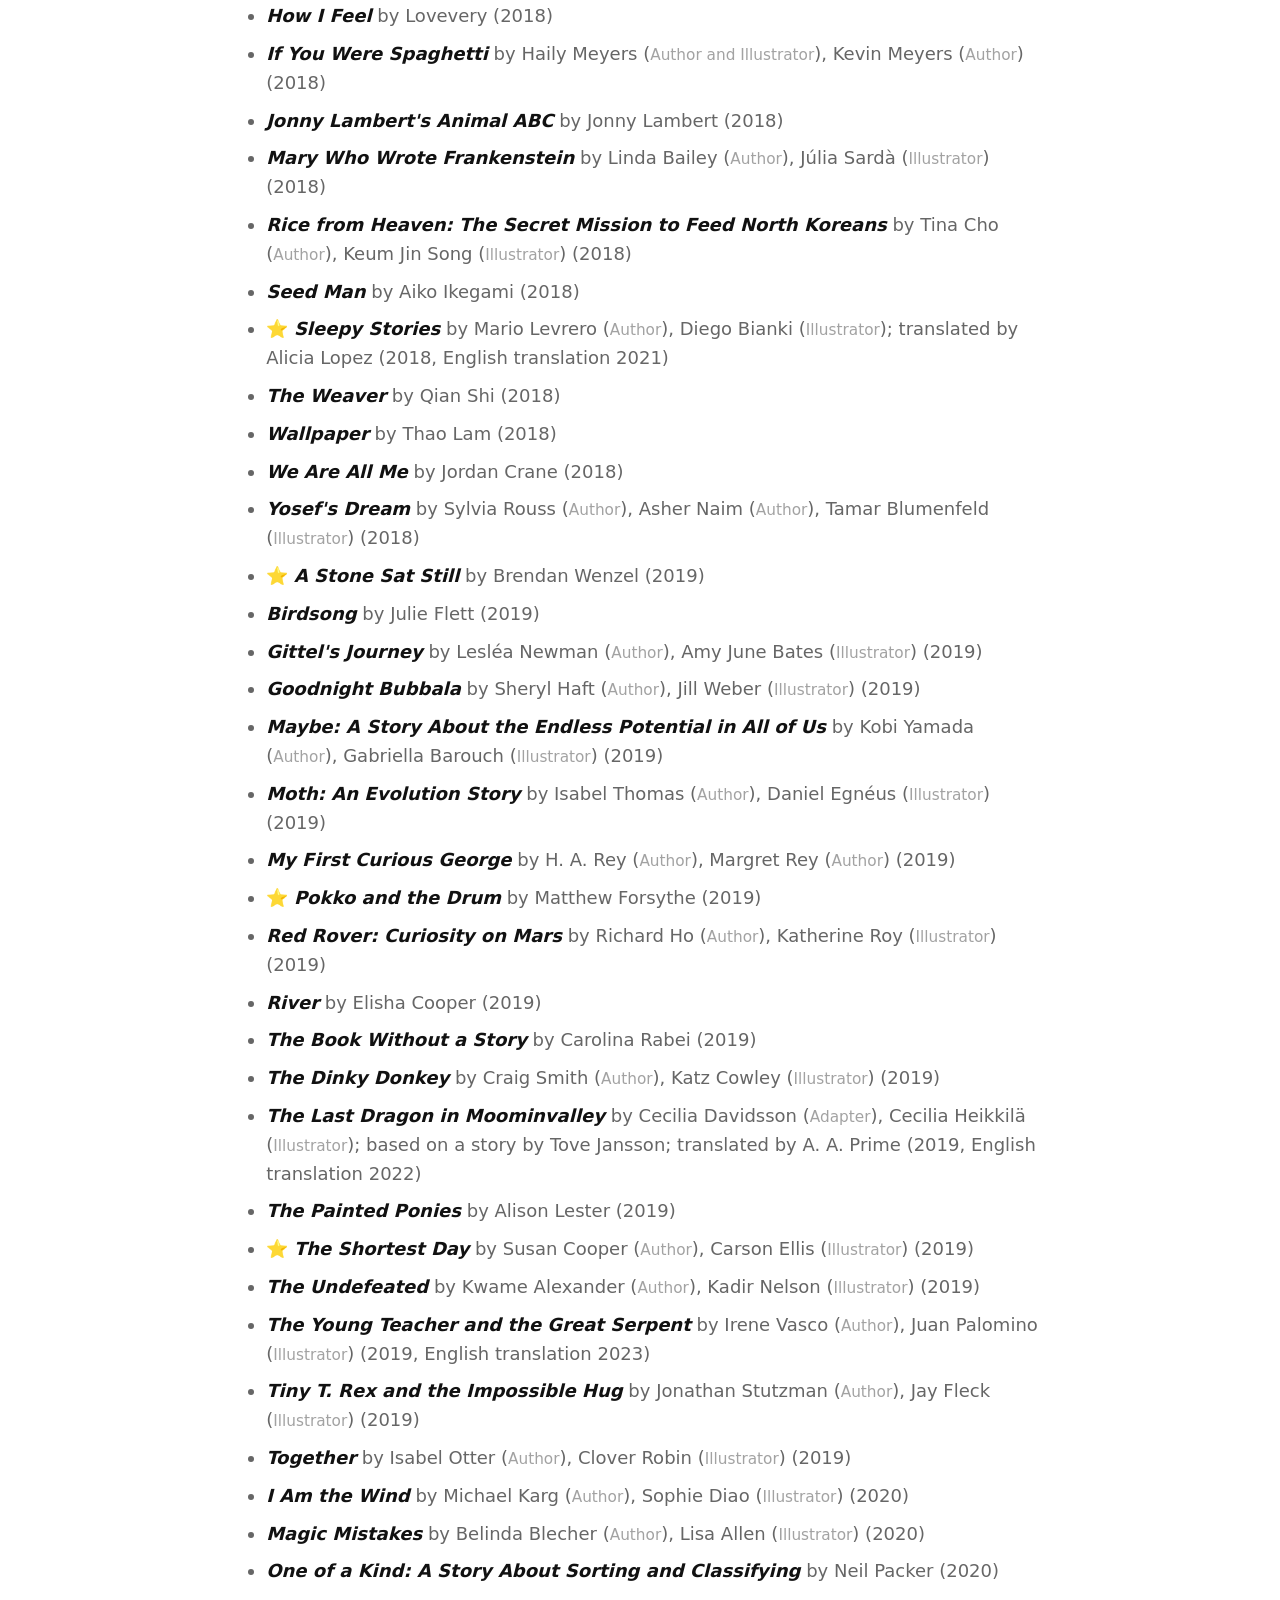
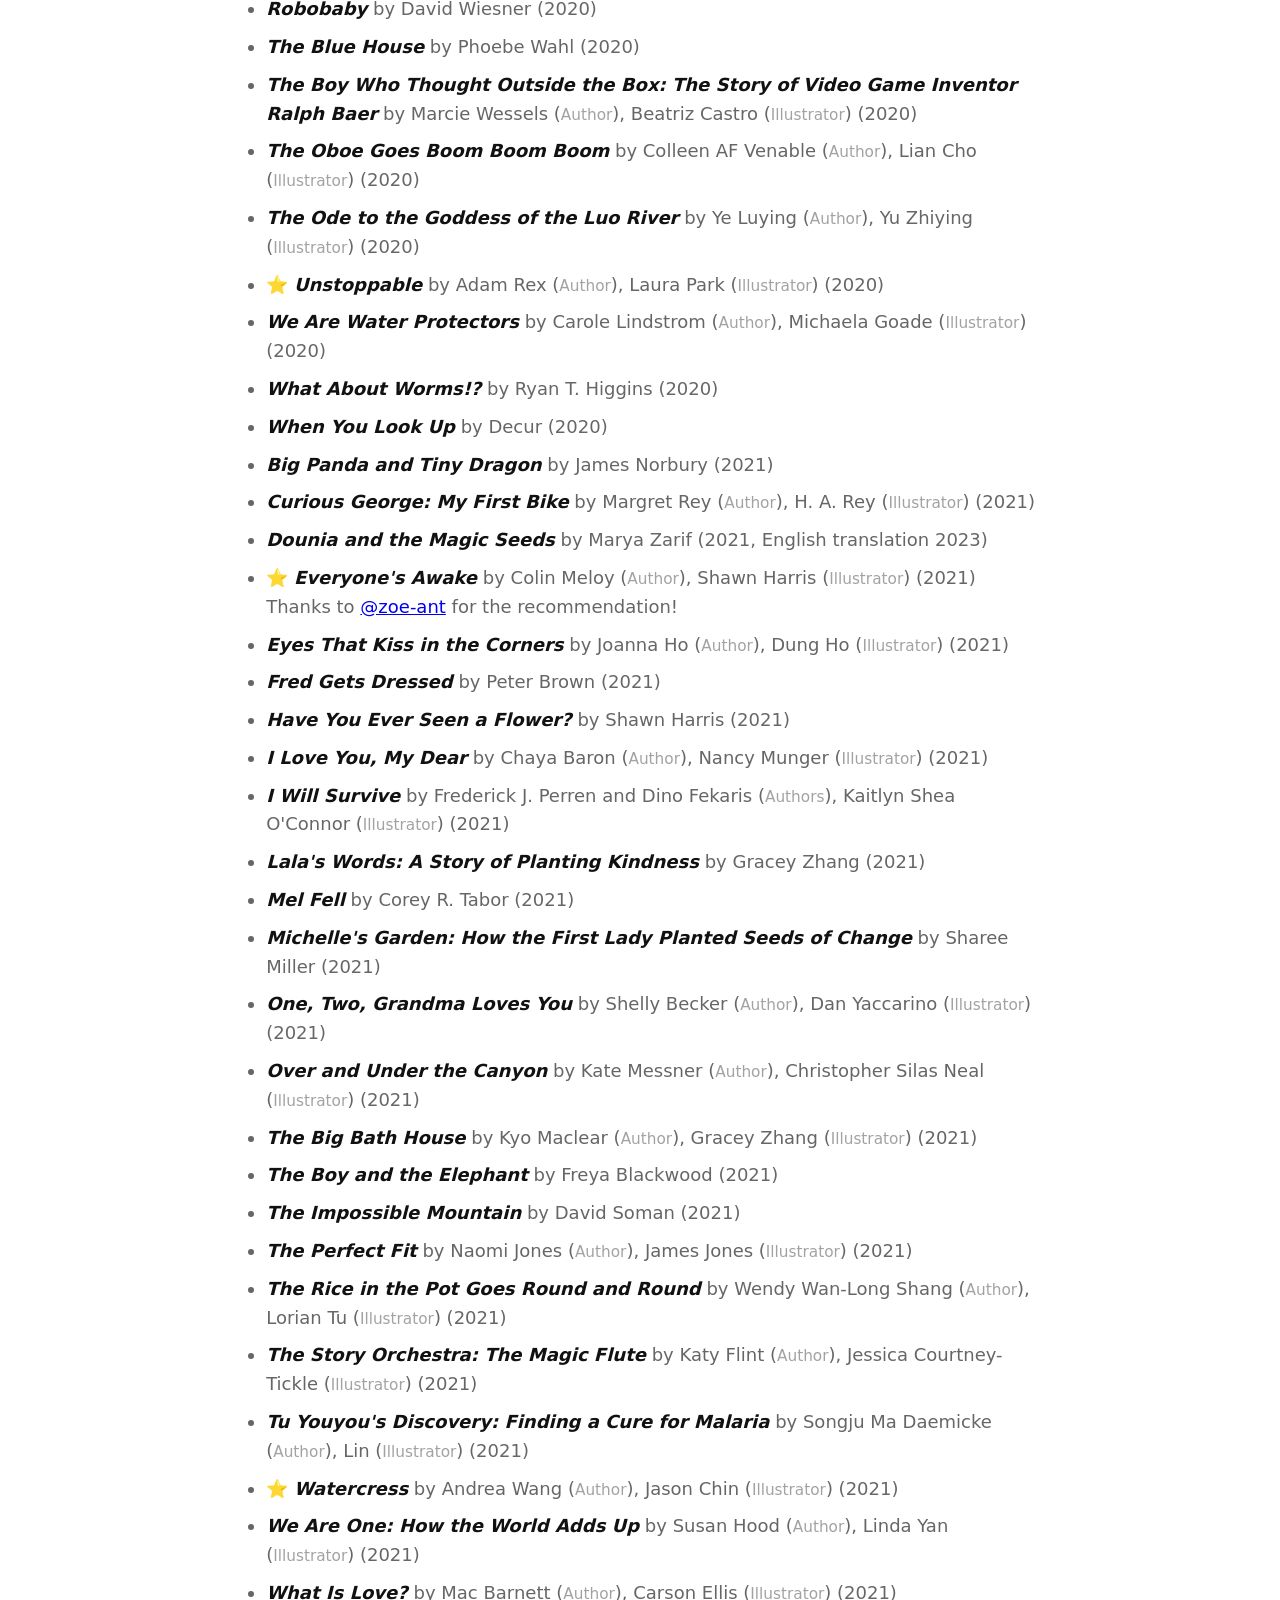
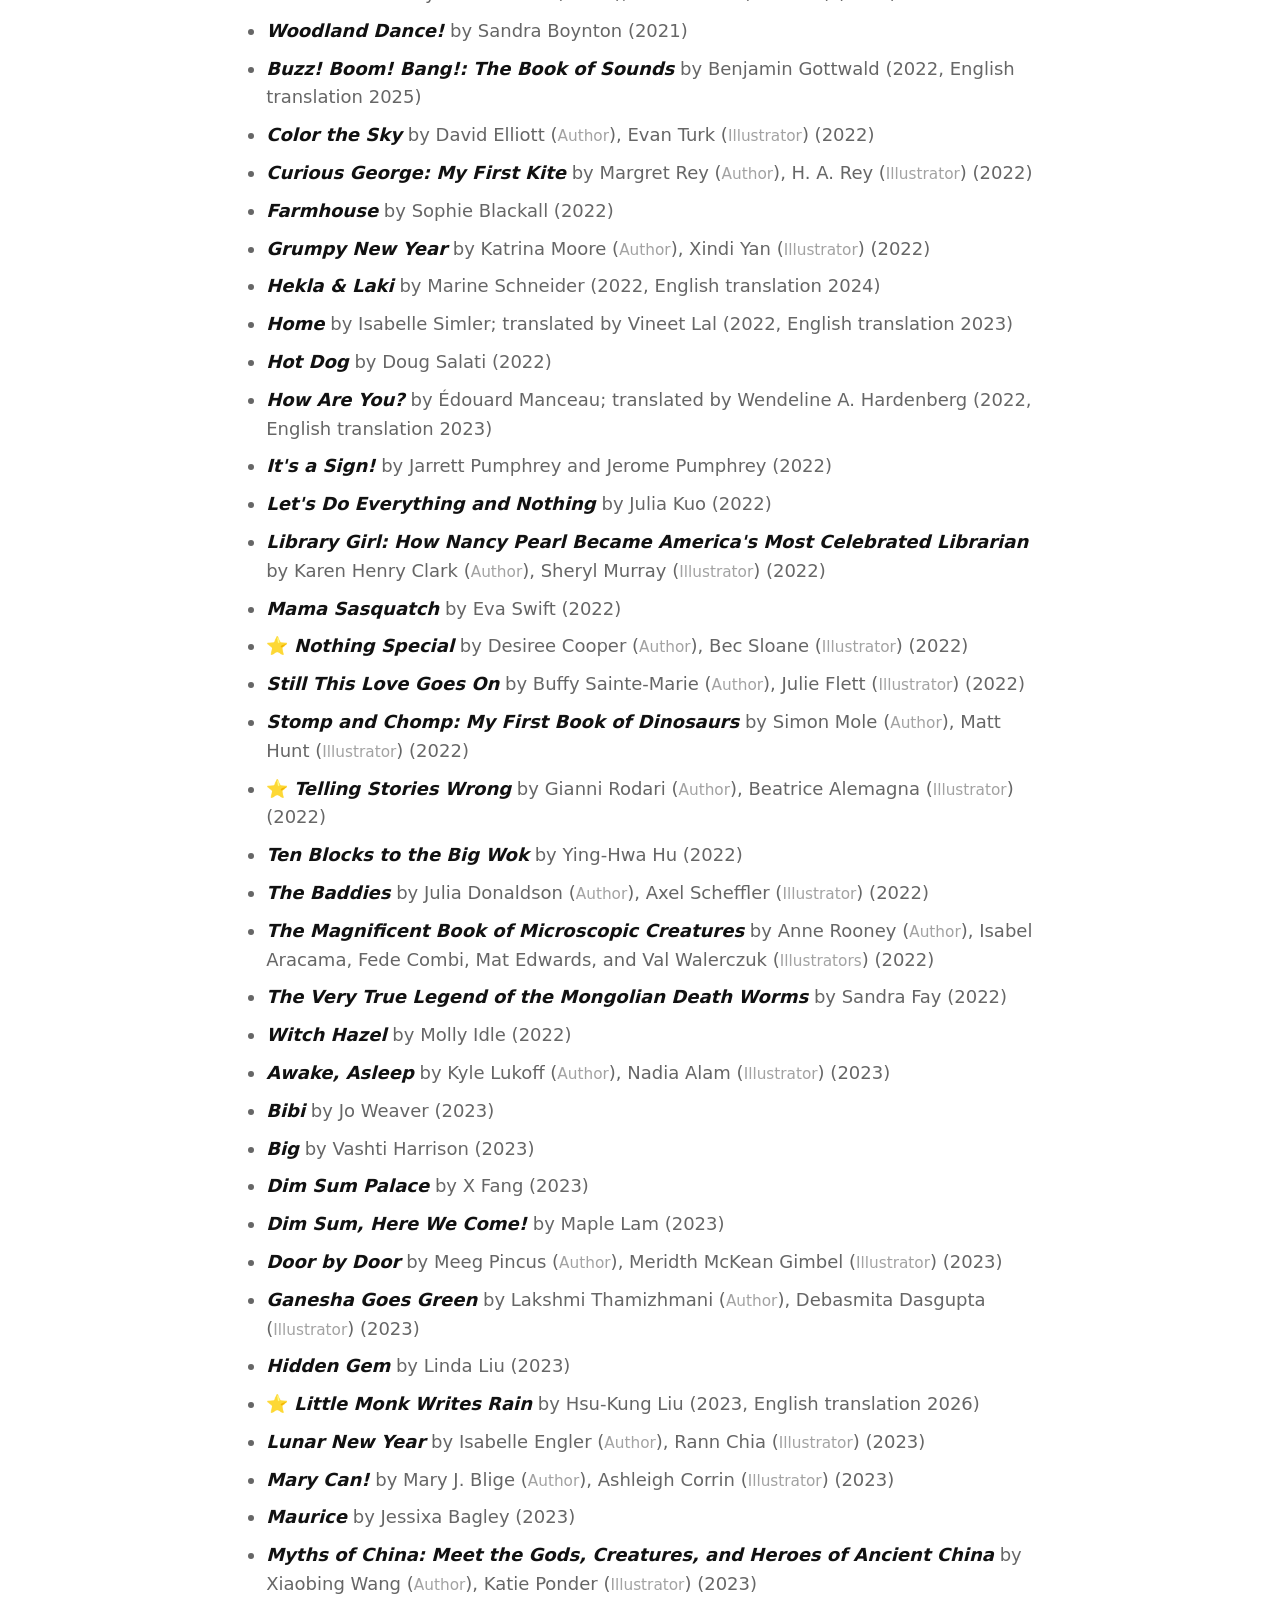
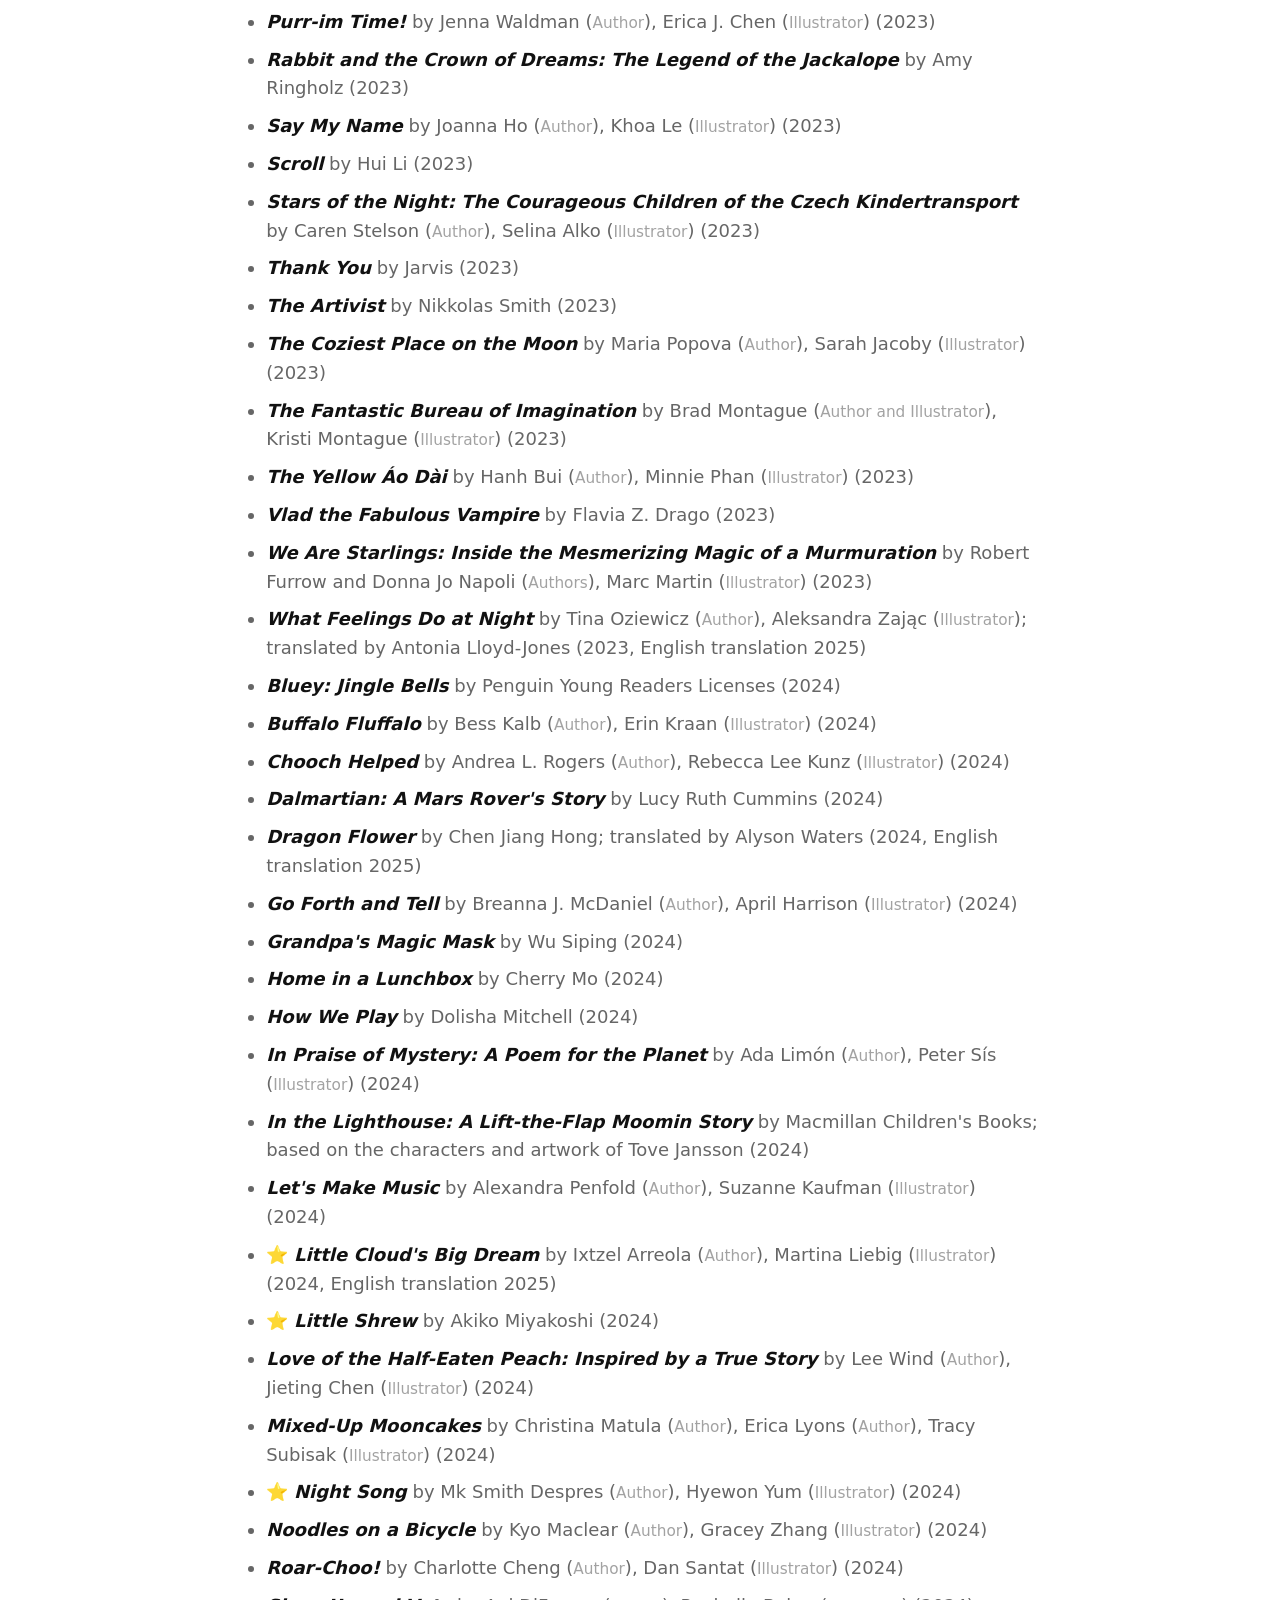
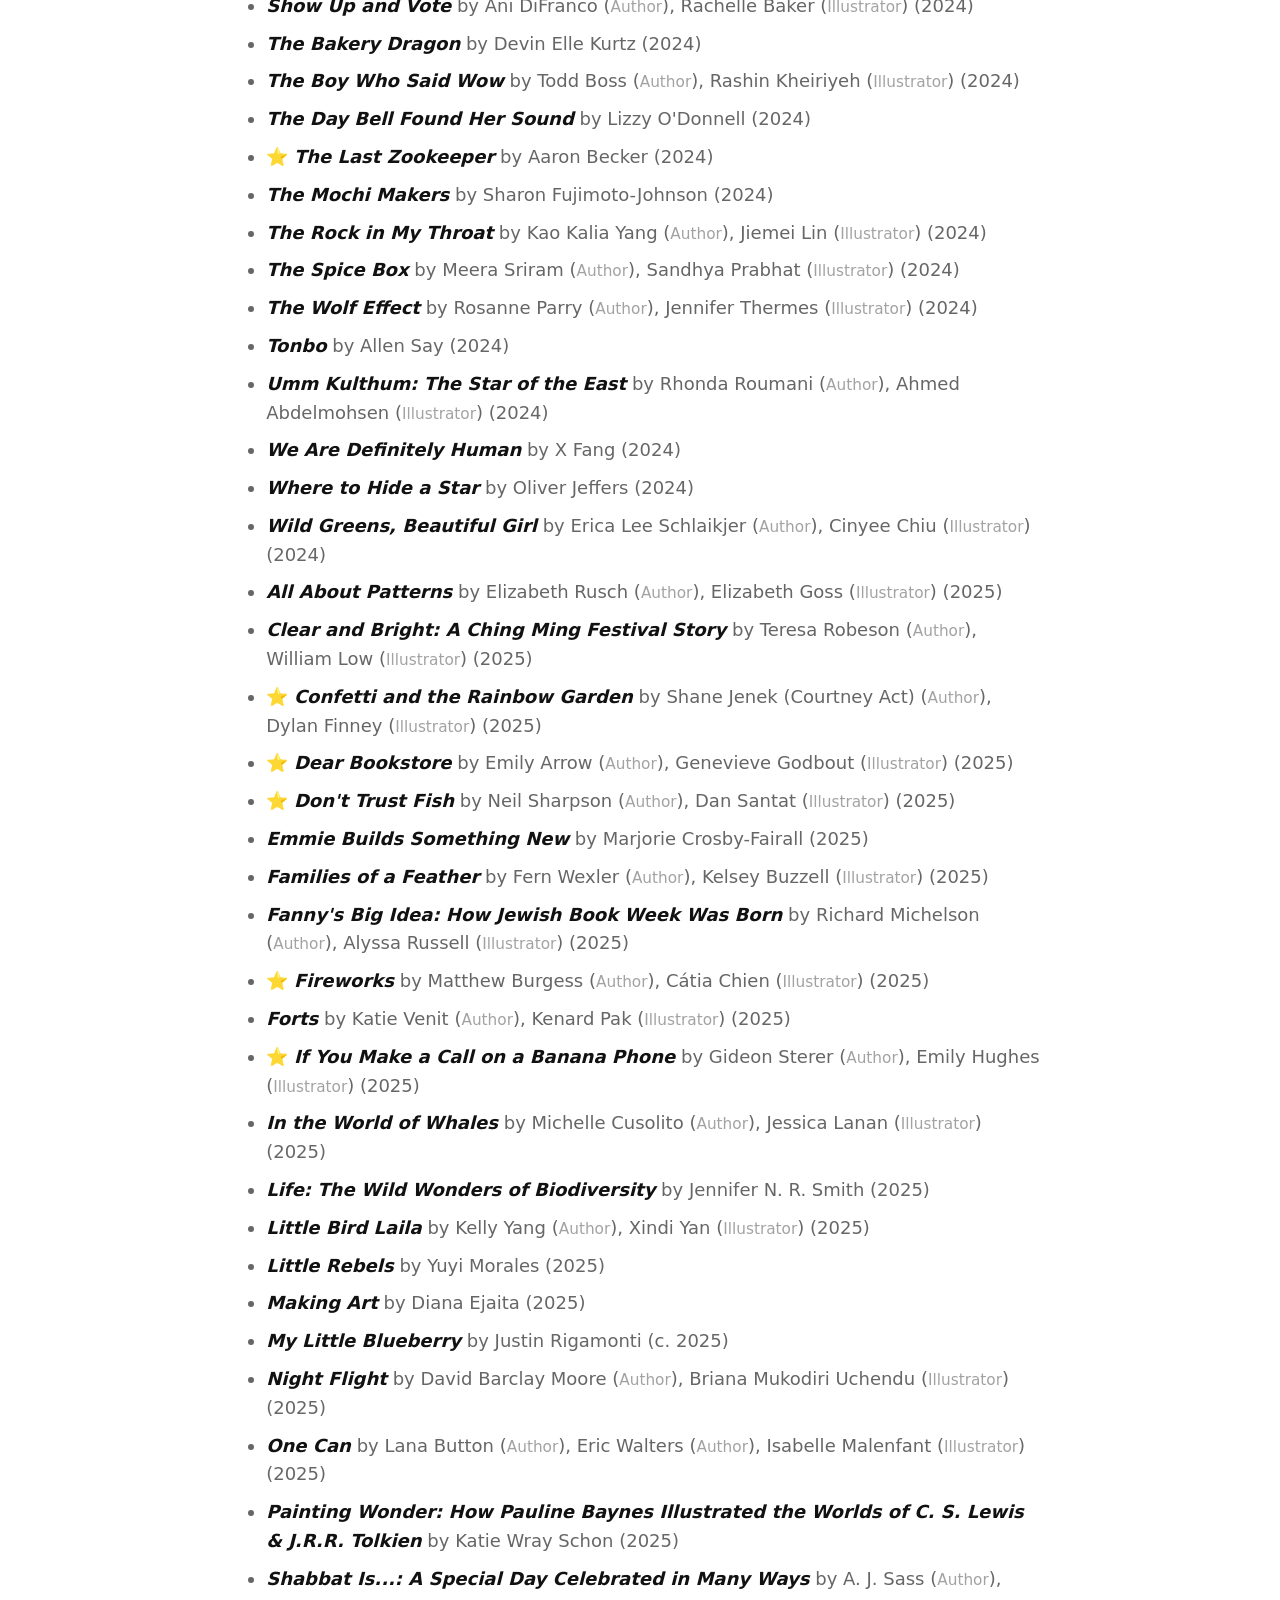
==== commit 5b18fc96: "Use edition publishers, simplify rankings, and add four books" ====
--- a/index.html
+++ b/index.html
@@ -92,6 +92,7 @@
 
   <h2>Picture Books</h2>
   <ul data-section="picture">
+    <li data-year="1940" data-added="2026-10-09" data-country="US" data-publisher="Doubleday, Doran &amp; Company" data-edition-publisher="NYR Children&#x27;s Collection" data-status="read"><cite>D'Aulaires' Book of Animals</cite> by <span class="author">Ingri D'Aulaire</span> (<span class="role">Author and Illustrator</span>), <span class="author">Edgar Parin D'Aulaire</span> (<span class="role">Author and Illustrator</span>) (1940, NYRB edition 2007)</li>
     <li data-year="1941" data-added="2026-03-07" data-country="US" data-publisher="Viking Press" data-status="read" data-caldecott-medal="1942"><cite>Make Way for Ducklings</cite> by <span class="author">Robert McCloskey</span> (1941)</li>
     <li data-year="1954" data-added="2026-10-09" data-country="US" data-publisher="Random House" data-status="read"><cite>Horton Hears a Who!</cite> by <span class="author">Dr. Seuss</span> (1954)</li>
     <!-- https://www.kibutz-poalim.co.il/שמוליקיפוד -->
@@ -110,14 +111,15 @@
     <!-- https://ndlsearch.ndl.go.jp/books/R100000002-I000000832172 -->
     <li data-year="1966" data-added="2026-10-09" data-country="JP" data-publisher="Kaiseisha" data-status="read"><cite>Ma Lien and the Magic Brush</cite> by <span class="author">Hisako Kimishima</span> (<span class="role">Author</span>), <span class="author">Kei Wakana</span> (<span class="role">Illustrator</span>); translated by <span class="author">Alvin Tresselt</span> (1966, English translation 1968)</li>
     <li data-year="1967" data-added="2026-02-26" data-country="US" data-publisher="Pantheon Books" data-status="read" data-caldecott-honor="1968" data-nyt-illustrated="1967"><cite>Frederick</cite> by <span class="author">Leo Lionni</span> (1967)</li>
-    <li data-year="1967" data-added="2026-10-09" data-country="US" data-publisher="Doubleday &amp; Company" data-status="read" data-starred><cite>Brown Bear, Brown Bear, What Do You See?</cite> by <span class="author">Bill Martin Jr.</span> (<span class="role">Author</span>), <span class="author">Eric Carle</span> (<span class="role">Illustrator</span>) (1967)</li>
+    <li data-year="1967" data-added="2026-10-09" data-country="US" data-publisher="Doubleday" data-status="read" data-starred><cite>Brown Bear, Brown Bear, What Do You See?</cite> by <span class="author">Bill Martin Jr.</span> (<span class="role">Author</span>), <span class="author">Eric Carle</span> (<span class="role">Illustrator</span>) (1967)</li>
     <li data-year="1968" data-added="2026-10-09" data-country="GB" data-publisher="Dobson Books" data-status="read"><cite>Elmer</cite> by <span class="author">David McKee</span> (1968)</li>
-    <li data-year="1969" data-added="2026-02-26" data-country="US" data-publisher="Parents' Magazine Press" data-starred data-review="This book is just actual art. Remy Charlip was an avant-garde choreographer at the time; he'd mail his dancers postcards describing dances, and refuse to clarify what order they were meant to be in or what they meant. That whole vibe is this book. Every story is absurd. Some are hilarious; some are unapproachable. They're all beautiful, and they're all intellectually vibrant. One of my favorites is a tiny, tiny illustration with a caption on top saying 'Let's have an imperceptible party.' I can't tell you how much I love this, but I will also tell you that the friends I bought this book for have all been grown-ups." data-status="read" data-nyt-illustrated="1969"><cite title="NYT Best Illustrated 1969">Arm in Arm</cite> by <span class="author">Remy Charlip</span> (1969)</li>
+    <li data-edition-publisher="NYR Children&#x27;s Collection" data-year="1969" data-added="2026-02-26" data-country="US" data-publisher="Parents' Magazine Press" data-starred data-review="This book is just actual art. Remy Charlip was an avant-garde choreographer at the time; he'd mail his dancers postcards describing dances, and refuse to clarify what order they were meant to be in or what they meant. That whole vibe is this book. Every story is absurd. Some are hilarious; some are unapproachable. They're all beautiful, and they're all intellectually vibrant. One of my favorites is a tiny, tiny illustration with a caption on top saying 'Let's have an imperceptible party.' I can't tell you how much I love this, but I will also tell you that the friends I bought this book for have all been grown-ups." data-status="read" data-nyt-illustrated="1969"><cite title="NYT Best Illustrated 1969">Arm in Arm</cite> by <span class="author">Remy Charlip</span> (1969)</li>
     <li data-year="1969" data-added="2026-10-09" data-country="US" data-publisher="World Publishing Company" data-status="read"><cite>The Very Hungry Caterpillar</cite> by <span class="author">Eric Carle</span> (1969)</li>
     <li data-year="1970" data-added="2026-07-24" data-country="US" data-publisher="McGraw-Hill" data-status="read"><cite>Anatole and the Toyshop</cite> by <span class="author">Eve Titus</span> (<span class="role">Author</span>), <span class="author">Paul Galdone</span> (<span class="role">Illustrator</span>) (1970)</li>
     <li data-year="1972" data-added="2026-02-26" data-country="US" data-publisher="Holt, Rinehart and Winston" data-status="read" data-caldecott-honor="1973"><cite>Anansi the Spider</cite> by <span class="author">Gerald McDermott</span> (1972)</li>
     <li data-year="1972" data-added="2026-03-22" data-country="US" data-publisher="Harper &amp; Row" data-status="read"><cite>Mouse Tales</cite> by <span class="author">Arnold Lobel</span> (1972)</li>
     <li data-year="1972" data-added="2026-07-14" data-country="US" data-publisher="National Geographic Society" data-starred data-status="read"><cite>Lion Cubs: Growing Up in the Wild</cite> by <span class="author">National Geographic Society</span> (1972)</li>
+    <li data-year="1972" data-added="2026-10-09" data-country="US" data-publisher="Doubleday" data-edition-publisher="NYR Children&#x27;s Collection" data-status="read"><cite>D'Aulaires' Book of Trolls</cite> by <span class="author">Ingri D'Aulaire</span> (<span class="role">Author and Illustrator</span>), <span class="author">Edgar Parin D'Aulaire</span> (<span class="role">Author and Illustrator</span>) (1972, NYRB edition 2006)</li>
     <li data-year="1973" data-added="2026-10-09" data-country="US" data-publisher="Parents&#x27; Magazine Press" data-status="read"><cite>Harlequin and the Gift of Many Colors</cite> by <span class="author">Remy Charlip</span> (<span class="role">Author and Illustrator</span>), <span class="author">Burton Supree</span> (<span class="role">Author</span>) (1973)</li>
     <!-- https://www.kibutz-poalim.co.il/page_52754 ; https://www.pjisrael.org/en/book/grandmothers-coat/ -->
     <li data-year="1974" data-added="2026-10-09" data-country="IL" data-publisher="Sifriat Poalim" data-status="read" data-starred data-unicef-smile-award="1998"><cite title="UNICEF Smile Award 1998"><bdi lang="he" dir="rtl">מעשה בחמישה בלונים</bdi> ("A Tale of Five Balloons")</cite> by <span class="author">Miriam Roth</span> (<span class="role">Author</span>), <span class="author">Ora Eyal</span> (<span class="role">Illustrator</span>) (1974)</li>
@@ -133,14 +135,14 @@
     <li data-year="1982" data-added="2026-10-09" data-country="GB" data-publisher="Andersen Press" data-status="read" data-starred data-mother-goose-award="1983"><cite title="Mother Goose Award 1983">Angry Arthur</cite> by <span class="author">Hiawyn Oram</span> (<span class="role">Author</span>), <span class="author">Satoshi Kitamura</span> (<span class="role">Illustrator</span>) (1982)</li>
     <li data-year="1982" data-added="2026-10-09" data-country="GB" data-publisher="Frederick Warne &amp; Co." data-status="read"><cite>The Complete Adventures of Peter Rabbit</cite> by <span class="author">Beatrix Potter</span> (1982)</li>
     <li data-year="1982" data-added="2026-10-09" data-country="US" data-publisher="Philomel Books" data-status="read" data-boston-globe-horn-book-honor="1983"><cite title="Boston Globe–Horn Book Honor 1983">Yeh-Shen</cite> by <span class="author">Ai-Ling Louie</span> (<span class="role">Author</span>), <span class="author">Ed Young</span> (<span class="role">Illustrator</span>) (1982)</li>
-    <li data-year="1983" data-added="2026-02-26" data-country="AU" data-publisher="Ashton Scholastic" data-status="read"><cite>How the Birds Got Their Colours</cite> by <span class="author">Mary Albert</span> (<span class="role">Author</span>), <span class="author">Pamela Lofts</span> (<span class="role">Illustrator</span>) (1983)</li>
+    <li data-edition-publisher="Scholastic" data-year="1983" data-added="2026-02-26" data-country="AU" data-publisher="Ashton Scholastic" data-status="read"><cite>How the Birds Got Their Colours</cite> by <span class="author">Mary Albert</span> (<span class="role">Author</span>), <span class="author">Pamela Lofts</span> (<span class="role">Illustrator</span>) (1983)</li>
     <li data-year="1983" data-added="2026-07-03" data-country="AU" data-publisher="Omnibus Books" data-status="read" data-cbca-picture-book-highly-commended="1984"><cite title="CBCA Picture Book Highly Commended 1984">Possum Magic</cite> by <span class="author">Mem Fox</span> (<span class="role">Author</span>), <span class="author">Julie Vivas</span> (<span class="role">Illustrator</span>) (1983)</li>
     <li data-year="1983" data-added="2026-03-07" data-country="US" data-publisher="Harper &amp; Row" data-starred data-review="This book's rhyme and meter is one that makes you smile. There are blueberries and raspberries, canoeberries and shoeberries, quackberries and hatberries, and of course, jamberries. There's such gentleness to the illustration. This is like a platonic childhood book. It's your memory of what a book was as a child." data-status="read" data-recommended><cite>Jamberry</cite> by <span class="author">Bruce Degen</span> (1983) Thanks to <a href="https://github.com/PeterCorless">@PeterCorless</a> for the recommendation!</li>
     <li data-year="1983" data-added="2026-06-03" data-country="US" data-publisher="Viking Press" data-status="read" data-caldecott-medal="1984"><cite title="Caldecott Medal 1984">The Glorious Flight: Across the Channel with Louis Blériot, July 25, 1909</cite> by <span class="author">Alice Provensen</span> and <span class="author">Martin Provensen</span> (<span class="role">Authors/Illustrators</span>) (1983)</li>
     <li data-year="1984" data-added="2026-07-03" data-country="AU" data-publisher="Ashton Scholastic" data-starred data-status="read"><cite>Wombat Stew</cite> by <span class="author">Marcia K. Vaughan</span> (<span class="role">Author</span>), <span class="author">Pamela Lofts</span> (<span class="role">Illustrator</span>) (1984)</li>
     <li data-year="1984" data-added="2026-07-24" data-country="US" data-publisher="National Geographic Society" data-status="read"><cite>How Animals Behave: A New Look at Wildlife</cite> by <span class="author">National Geographic Society</span> (1984)</li>
-    <li data-year="1984" data-added="2026-10-09" data-country="AU" data-publisher="Ashton Scholastic" data-status="read"><cite>The Echidna and the Shade Tree</cite> by <span class="author">Mona Green</span> (<span class="role">Author</span>), <span class="author">Pamela Lofts</span> (<span class="role">Compiler and Illustrator</span>) (1984)</li>
-    <li data-year="1984" data-added="2026-10-09" data-country="AU" data-publisher="Ashton Scholastic" data-status="read"><cite>When the Snake Bites the Sun</cite> by <span class="author">David Mowaljarlai</span> (<span class="role">Author</span>), <span class="author">Pamela Lofts</span> (<span class="role">Compiler and Illustrator</span>) (1984)</li>
+    <li data-edition-publisher="Scholastic" data-year="1984" data-added="2026-10-09" data-country="AU" data-publisher="Ashton Scholastic" data-status="read"><cite>The Echidna and the Shade Tree</cite> by <span class="author">Mona Green</span> (<span class="role">Author</span>), <span class="author">Pamela Lofts</span> (<span class="role">Compiler and Illustrator</span>) (1984)</li>
+    <li data-edition-publisher="Scholastic" data-year="1984" data-added="2026-10-09" data-country="AU" data-publisher="Ashton Scholastic" data-status="read"><cite>When the Snake Bites the Sun</cite> by <span class="author">David Mowaljarlai</span> (<span class="role">Author</span>), <span class="author">Pamela Lofts</span> (<span class="role">Compiler and Illustrator</span>) (1984)</li>
     <li data-year="1985" data-added="2026-06-03" data-country="US" data-publisher="Houghton Mifflin" data-status="read" data-caldecott-medal="1986" data-nyt-illustrated="1985"><cite title="Caldecott Medal 1986; NYT Best Illustrated 1985">The Polar Express</cite> by <span class="author">Chris Van Allsburg</span> (1985)</li>
     <li data-year="1985" data-added="2026-10-09" data-country="US" data-publisher="Random House" data-status="read"><cite>Richard Scarry&#x27;s Biggest Word Book Ever!</cite> by <span class="author">Richard Scarry</span> (1985)</li>
     <!-- https://www.keter-books.co.il/ברלה-ברלה-צא-החוצה_1 ; https://library.osu.edu/projects/hebrew-lexicon/00309.php -->
@@ -149,9 +151,9 @@
     <li data-year="1986" data-added="2026-02-26" data-country="AU" data-publisher="Penguin Books Australia" data-starred data-review="The alphabet book that makes me think almost all alphabet books are low effort. Animalia not only has lovely rhyme and intricate drawings, but every single thing on the page starts with that letter. It becomes a game between you and your child, or you and your partner, to find what each item on the page is with respect to that letter. That joy and that continuous surprise is what keeps me coming back to this book. I can't recommend this book enough. It's also so beautifully illustrated that it becomes like my benchmark by which I compare other books for highly detailed, beautiful books." data-status="read" data-cbca-picture-book-highly-commended="1987"><cite title="CBCA Picture Book Honour 1987">Animalia</cite> by <span class="author">Graeme Base</span> (1986)</li>
     <li data-year="1986" data-added="2026-07-24" data-country="US" data-publisher="Atlantic Monthly Press" data-status="read"><cite>Arthur's Teacher Trouble</cite> by <span class="author">Marc Brown</span> (1986)</li>
     <li data-year="1987" data-added="2026-02-26" data-country="US" data-publisher="Philomel Books" data-starred data-review="The first book I read Indigo. Gorgeous illustration, with opportunities for interactive reading and onomatopoetic hooting." data-status="read" data-caldecott-medal="1988"><cite>Owl Moon</cite> by <span class="author">Jane Yolen</span> (<span class="role">Author</span>), <span class="author">John Schoenherr</span> (<span class="role">Illustrator</span>) (1987)</li>
-    <li data-year="1987" data-added="2026-10-09" data-country="AU" data-publisher="Ashton Scholastic" data-status="read"><cite>How the Kangaroos Got Their Tails</cite> by <span class="author">George Mung Mung Lirrmiyarri</span> (<span class="role">Author</span>), <span class="author">Pamela Lofts</span> (<span class="role">Compiler and Illustrator</span>) (1987)</li>
-    <li data-year="1988" data-added="2026-03-07" data-country="US" data-publisher="Alfred A. Knopf" data-status="read" data-caldecott-medal="1989"><cite>Song and Dance Man</cite> by <span class="author">Karen Ackerman</span> (<span class="role">Author</span>), <span class="author">Stephen Gammell</span> (<span class="role">Illustrator</span>) (1988)</li>
-    <li data-year="1988" data-added="2026-10-09" data-country="GB" data-publisher="Dorling Kindersley" data-status="read"><cite>Eyewitness: Bird</cite> by <span class="author">David Burnie</span> (1988)</li>
+    <li data-edition-publisher="Scholastic" data-year="1987" data-added="2026-10-09" data-country="AU" data-publisher="Ashton Scholastic" data-status="read"><cite>How the Kangaroos Got Their Tails</cite> by <span class="author">George Mung Mung Lirrmiyarri</span> (<span class="role">Author</span>), <span class="author">Pamela Lofts</span> (<span class="role">Compiler and Illustrator</span>) (1987)</li>
+    <li data-year="1988" data-added="2026-03-07" data-country="US" data-publisher="Knopf Books for Young Readers" data-status="read" data-caldecott-medal="1989"><cite>Song and Dance Man</cite> by <span class="author">Karen Ackerman</span> (<span class="role">Author</span>), <span class="author">Stephen Gammell</span> (<span class="role">Illustrator</span>) (1988)</li>
+    <li data-year="1988" data-added="2026-10-09" data-country="GB" data-publisher="DK" data-status="read"><cite>Eyewitness: Bird</cite> by <span class="author">David Burnie</span> (1988)</li>
     <li data-year="1989" data-added="2026-02-26" data-country="US" data-publisher="Philomel Books" data-starred data-review="Exceptional creativity in the illustrations. A darker Little Red Riding Hood where the young protagonists are intelligent and empowered." data-status="read" data-caldecott-medal="1990"><cite>Lon Po Po</cite> by <span class="author">Ed Young</span> (1989)</li>
     <li data-year="1989" data-added="2026-02-26" data-country="GB" data-publisher="Walker Books" data-status="read"><cite>We're Going on a Bear Hunt</cite> by <span class="author">Michael Rosen</span> (<span class="role">Author</span>), <span class="author">Helen Oxenbury</span> (<span class="role">Illustrator</span>) (1989)</li>
     <li data-year="1989" data-added="2026-02-26" data-country="US" data-publisher="Holiday House" data-starred data-review="Captures the feel of Rabbi stories genuinely and respectfully. The illustrations are gorgeous, creative and detailed." data-status="read" data-caldecott-honor="1990"><cite>Hershel and the Hanukkah Goblins</cite> by <span class="author">Eric A. Kimmel</span> (<span class="role">Author</span>), <span class="author">Trina Schart Hyman</span> (<span class="role">Illustrator</span>) (1989)</li>
@@ -166,7 +168,7 @@
     <li data-year="1991" data-added="2026-07-14" data-country="US" data-publisher="Henry Holt and Company" data-status="read"><cite>Polar Bear, Polar Bear, What Do You Hear?</cite> by <span class="author">Bill Martin Jr.</span> (<span class="role">Author</span>), <span class="author">Eric Carle</span> (<span class="role">Illustrator</span>) (1991)</li>
     <li data-year="1991" data-added="2026-10-09" data-country="US" data-publisher="Harcourt Brace Jovanovich" data-status="read"><cite>On the Day You Were Born</cite> by <span class="author">Debra Frasier</span> (1991)</li>
     <li data-year="1991" data-added="2026-02-26" data-country="AU" data-publisher="Julia MacRae Books" data-starred data-review="The book is a single window, rendered in torn-paper collage, looking out onto an Australian suburb. Every page is the same window; every page is a different year. The child in the room grows up, and the world around them grows up too: gardens, then community. It all reads as growth. That the book has no words is the gift. Indigo loved that every read could be a different story, and I loved that I could tell it to her in any language I knew, or my spouse knew. It's also the country I grew up in. Australia saying sorry to Aboriginal Australians happened while I was growing up, and it anchored me in this book. I probably like it disproportionately because of that." data-status="read" data-cbca-picture-book="1992"><cite title="CBCA Picture Book of the Year 1992">Window</cite> by <span class="author">Jeannie Baker</span> (1991)</li>
-    <li data-year="1992" data-added="2026-03-10" data-country="US" data-publisher="G.P. Putnam's Sons" data-status="read" data-caldecott-medal="1993" data-nyt-illustrated="1992"><cite title="Caldecott Medal 1993; NYT Best Illustrated 1992">Mirette on the High Wire</cite> by <span class="author">Emily Arnold McCully</span> (1992)</li>
+    <li data-year="1992" data-added="2026-03-10" data-country="US" data-publisher="G. P. Putnam&#x27;s Sons" data-status="read" data-caldecott-medal="1993" data-nyt-illustrated="1992"><cite title="Caldecott Medal 1993; NYT Best Illustrated 1992">Mirette on the High Wire</cite> by <span class="author">Emily Arnold McCully</span> (1992)</li>
     <li data-year="1992" data-added="2026-10-09" data-country="GB" data-publisher="Walker Books" data-status="read"><cite>Owl Babies</cite> by <span class="author">Martin Waddell</span> (<span class="role">Author</span>), <span class="author">Patrick Benson</span> (<span class="role">Illustrator</span>) (1992)</li>
     <li data-year="1992" data-added="2026-10-09" data-country="AU" data-publisher="Viking" data-status="read" data-yabba-picture-book="1993"><cite title="YABBA Picture Book Award 1993">The Sign of the Seahorse</cite> by <span class="author">Graeme Base</span> (1992)</li>
     <li data-year="1993" data-added="2026-02-26" data-country="US" data-publisher="Lothrop, Lee &amp; Shepard" data-status="read"><cite>Who Killed Cock Robin</cite> by <span class="author">Kevin O'Malley</span> (1993)</li>
@@ -175,13 +177,13 @@
     <li data-year="1994" data-added="2026-10-09" data-country="US" data-publisher="G. P. Putnam&#x27;s Sons" data-status="read"><cite>Good Night, Gorilla</cite> by <span class="author">Peggy Rathmann</span> (1994)</li>
     <li data-year="1994" data-added="2026-10-09" data-country="GB" data-publisher="Walker Books" data-status="read"><cite>Guess How Much I Love You</cite> by <span class="author">Sam McBratney</span> (<span class="role">Author</span>), <span class="author">Anita Jeram</span> (<span class="role">Illustrator</span>) (1994)</li>
     <li data-year="1994" data-added="2026-10-09" data-country="US" data-publisher="G. P. Putnam&#x27;s Sons" data-status="read"><cite>Town Mouse, Country Mouse</cite> by <span class="author">Jan Brett</span> (1994)</li>
-    <li data-year="1995" data-added="2026-03-10" data-country="US" data-publisher="G.P. Putnam's Sons" data-status="read" data-caldecott-medal="1996"><cite>Officer Buckle and Gloria</cite> by <span class="author">Peggy Rathmann</span> (1995)</li>
-    <li data-year="1995" data-added="2026-02-26" data-country="AU" data-publisher="Ashton Scholastic" data-status="read"><cite>Warnayarra the Rainbow Snake</cite> by <span class="author">Senior Boys' Class, Lajamanu School</span> (<span class="role">Authors</span>), <span class="author">Pamela Lofts</span> (<span class="role">Compiler</span>) (1995)</li>
+    <li data-year="1995" data-added="2026-03-10" data-country="US" data-publisher="G. P. Putnam&#x27;s Sons" data-status="read" data-caldecott-medal="1996"><cite>Officer Buckle and Gloria</cite> by <span class="author">Peggy Rathmann</span> (1995)</li>
+    <li data-edition-publisher="Scholastic" data-year="1995" data-added="2026-02-26" data-country="AU" data-publisher="Ashton Scholastic" data-status="read"><cite>Warnayarra the Rainbow Snake</cite> by <span class="author">Senior Boys' Class, Lajamanu School</span> (<span class="role">Authors</span>), <span class="author">Pamela Lofts</span> (<span class="role">Compiler</span>) (1995)</li>
     <li data-year="1995" data-added="2026-02-26" data-country="US" data-publisher="Simon &amp; Schuster Books for Young Readers" data-starred data-review="Gorgeous rhythm, rhyme. Incredible illustration." data-status="read" data-caldecott-honor="1996" data-nyt-illustrated="1995"><cite>Zin Zin Zin a Violin</cite> by <span class="author">Lloyd Moss</span> (<span class="role">Author</span>), <span class="author">Marjorie Priceman</span> (<span class="role">Illustrator</span>) (1995)</li>
     <li data-year="1996" data-added="2026-02-26" data-country="US" data-publisher="Clarion Books" data-starred data-review="The paper-cut illustrations are gorgeous. The story is incredible." data-status="read" data-caldecott-medal="1997" data-nyt-illustrated="1996"><cite>Golem</cite> by <span class="author">David Wisniewski</span> (1996)</li>
     <li data-year="1997" data-added="2026-03-22" data-country="US" data-publisher="Dutton Children's Books" data-status="read" data-caldecott-medal="1998"><cite>Rapunzel</cite> by <span class="author">Paul O. Zelinsky</span> (1997)</li>
     <li data-year="1997" data-added="2026-10-09" data-country="US" data-publisher="HarperCollins" data-status="read"><cite>From Head to Toe</cite> by <span class="author">Eric Carle</span> (1997)</li>
-    <li data-year="1997" data-added="2026-10-09" data-country="GB" data-publisher="Little Tiger Press" data-status="read"><cite>Penny and Pup</cite> by <span class="author">Linda Jennings</span> (<span class="role">Author</span>), <span class="author">Jane Chapman</span> (<span class="role">Illustrator</span>) (1997)</li>
+    <li data-edition-publisher="Little Tiger Press" data-year="1997" data-added="2026-10-09" data-country="GB" data-publisher="Little Tiger Press" data-status="read"><cite>Penny and Pup</cite> by <span class="author">Linda Jennings</span> (<span class="role">Author</span>), <span class="author">Jane Chapman</span> (<span class="role">Illustrator</span>) (1997)</li>
     <li data-year="1998" data-added="2026-03-22" data-country="US" data-publisher="Houghton Mifflin" data-status="read" data-caldecott-medal="1999"><cite>Snowflake Bentley</cite> by <span class="author">Jacqueline Briggs Martin</span> (<span class="role">Author</span>), <span class="author">Mary Azarian</span> (<span class="role">Illustrator</span>) (1998)</li>
     <li data-year="1999" data-added="2026-02-26" data-country="US" data-publisher="Viking" data-starred data-status="read" data-caldecott-medal="2000"><cite>Joseph Had a Little Overcoat</cite> by <span class="author">Simms Taback</span> (1999)</li>
     <li data-year="1999" data-added="2026-06-03" data-country="US" data-publisher="Farrar, Straus and Giroux" data-status="read"><cite>I Once Was a Monkey: Stories Buddha Told</cite> by <span class="author">Jeanne M. Lee</span> (1999)</li>
@@ -198,7 +200,7 @@
     <li data-year="2003" data-added="2026-03-22" data-country="FR" data-publisher="Flammarion" data-starred data-status="read"><cite>Big Wolf &amp; Little Wolf</cite> by <span class="author">Nadine Brun-Cosme</span> (<span class="role">Author</span>), <span class="author">Olivier Tallec</span> (<span class="role">Illustrator</span>) (2003, English translation 2009)</li>
     <li data-year="2003" data-added="2026-07-24" data-country="US" data-publisher="Scholastic Press" data-status="read"><cite>All About Sharks</cite> by <span class="author">Jim Arnosky</span> (2003)</li>
     <li data-year="2004" data-added="2026-10-09" data-country="JP" data-publisher="One Stroke" data-status="read"><cite>A Place Where Stars Rest</cite> by <span class="author">Katsumi Komagata</span> (2004)</li>
-    <li data-year="2004" data-added="2026-10-09" data-country="GB" data-publisher="Child&#x27;s Play" data-status="read"><cite>My First Signs</cite> by <span class="author">Annie Kubler</span> (<span class="role">Illustrator</span>) (2004)</li>
+    <li data-edition-publisher="Child&#x27;s Play" data-year="2004" data-added="2026-10-09" data-country="GB" data-publisher="Child&#x27;s Play" data-status="read"><cite>My First Signs</cite> by <span class="author">Annie Kubler</span> (<span class="role">Illustrator</span>) (2004)</li>
     <li data-year="2004" data-added="2026-03-10" data-country="AU" data-publisher="Walker Books" data-starred data-status="read" data-cbca-picture-book-highly-commended="2005"><cite title="CBCA Picture Book Honour 2005 (as Belonging)">Home</cite> by <span class="author">Jeannie Baker</span> (2004)</li>
     <li data-year="2005" data-added="2026-10-09" data-country="US" data-publisher="Workman Publishing" data-status="read"><cite>Belly Button Book!</cite> by <span class="author">Sandra Boynton</span> (2005)</li>
     <li data-year="2005" data-added="2026-10-09" data-country="GB" data-publisher="HarperCollins" data-status="read" data-nestle-children-book-prize-gold="2005"><cite title="Nestlé Children’s Book Prize Gold 2005">Lost and Found</cite> by <span class="author">Oliver Jeffers</span> (2005)</li>
@@ -221,7 +223,7 @@
     <li data-year="2011" data-added="2026-10-09" data-country="US" data-publisher="Blue Apple Books" data-status="read" data-starred><cite>How the Dinosaur Got to the Museum</cite> by <span class="author">Jessie Hartland</span> (2011)</li>
     <li data-year="2011" data-added="2026-10-09" data-country="NO" data-publisher="Magikon Forlag" data-status="read"><cite>Vivaldi</cite> by <span class="author">Helge Torvund</span> (<span class="role">Author</span>), <span class="author">Mari Kanstad Johnsen</span> (<span class="role">Illustrator</span>); translated by <span class="author">Jeanie Shaterian</span>, <span class="author">Thilo Reinhard</span> (2011, English translation 2019)</li>
     <li data-year="2012" data-added="2026-02-26" data-country="US" data-publisher="Minnesota Historical Society Press" data-status="read"><cite>One Frozen Lake</cite> by <span class="author">Deborah Jo Larson</span> (<span class="role">Author</span>), <span class="author">Steve Johnson</span> and <span class="author">Lou Fancher</span> (<span class="role">Illustrators</span>) (2012)</li>
-    <li data-year="2012" data-added="2026-02-26" data-country="US" data-publisher="Henry Holt" data-status="read"><cite>If You Spent a Day with Thoreau at Walden Pond</cite> by <span class="author">Robert Burleigh</span> (<span class="role">Author</span>), <span class="author">Wendell Minor</span> (<span class="role">Illustrator</span>) (2012)</li>
+    <li data-year="2012" data-added="2026-02-26" data-country="US" data-publisher="Henry Holt and Company" data-status="read"><cite>If You Spent a Day with Thoreau at Walden Pond</cite> by <span class="author">Robert Burleigh</span> (<span class="role">Author</span>), <span class="author">Wendell Minor</span> (<span class="role">Illustrator</span>) (2012)</li>
     <li data-year="2012" data-added="2026-06-03" data-country="US" data-publisher="Candlewick Press" data-status="read" data-caldecott-medal="2013" data-greenaway-medal="2014"><cite title="Caldecott Medal 2013; Kate Greenaway Medal 2014">This Is Not My Hat</cite> by <span class="author">Jon Klassen</span> (2012)</li>
     <li data-year="2012" data-added="2026-10-09" data-country="US" data-publisher="Balzer + Bray" data-status="read" data-caldecott-honor="2013"><cite title="Caldecott Honor 2013">Extra Yarn</cite> by <span class="author">Mac Barnett</span> (<span class="role">Author</span>), <span class="author">Jon Klassen</span> (<span class="role">Illustrator</span>) (2012)</li>
     <li data-year="2012" data-added="2026-10-09" data-country="JP" data-publisher="Bronze Publishing" data-status="read"><cite>Polar Bear&#x27;s Underwear</cite> by <span class="author">tupera tupera</span> (2012, English translation 2015)</li>
@@ -229,12 +231,13 @@
     <li data-year="2013" data-added="2026-02-26" data-country="US" data-publisher="Atheneum Books for Young Readers" data-starred data-review="Rhythm, typography, dynamic illustration and geographical interest makes it amongst the best picture books. Historically and technically accurate." data-status="read" data-caldecott-medal="2014" data-nyt-illustrated="2013"><cite>Locomotive</cite> by <span class="author">Brian Floca</span> (2013)</li>
     <li data-year="2013" data-added="2026-02-26" data-country="US" data-publisher="Candlewick Press" data-status="read" data-caldecott-honor="2014" data-nyt-illustrated="2013"><cite>Journey</cite> by <span class="author">Aaron Becker</span> (2013)</li>
     <li data-year="2014" data-added="2026-02-26" data-country="US" data-publisher="Little, Brown Books for Young Readers" data-status="read" data-caldecott-medal="2015"><cite>The Adventures of Beekle: The Unimaginary Friend</cite> by <span class="author">Dan Santat</span> (2014)</li>
-    <li data-year="2014" data-added="2026-04-13" data-country="US" data-publisher="Alfred A. Knopf Books for Young Readers" data-status="read" data-caldecott-honor="2015"><cite title="Caldecott Honor 2015">The Noisy Paint Box: The Colors and Sounds of Kandinsky's Abstract Art</cite> by <span class="author">Barb Rosenstock</span> (<span class="role">Author</span>), <span class="author">Mary GrandPré</span> (<span class="role">Illustrator</span>) (2014)</li>
+    <li data-year="2014" data-added="2026-04-13" data-country="US" data-publisher="Knopf Books for Young Readers" data-status="read" data-caldecott-honor="2015"><cite title="Caldecott Honor 2015">The Noisy Paint Box: The Colors and Sounds of Kandinsky's Abstract Art</cite> by <span class="author">Barb Rosenstock</span> (<span class="role">Author</span>), <span class="author">Mary GrandPré</span> (<span class="role">Illustrator</span>) (2014)</li>
     <li data-year="2014" data-added="2026-06-03" data-country="US" data-publisher="Chronicle Books" data-status="read"><cite>Flora and the Penguin</cite> by <span class="author">Molly Idle</span> (2014)</li>
     <li data-year="2014" data-added="2026-10-09" data-country="CN" data-publisher="21st Century Publishing House" data-status="read"><cite>Express Delivery from Dinosaur World</cite> by <span class="author">Yanan Dong</span>; translated by <span class="author">Helen Wang</span> (2014, English translation 2017)</li>
     <li data-year="2014" data-added="2026-10-09" data-country="US" data-publisher="Houghton Mifflin Harcourt" data-status="read"><cite>Eye to Eye: How Animals See the World</cite> by <span class="author">Steve Jenkins</span> (2014)</li>
     <li data-year="2014" data-added="2026-10-09" data-country="FR" data-publisher="Albin Michel Jeunesse" data-status="read" data-batchelder-award="2016"><cite title="Mildred L. Batchelder Award 2016">The Wonderful Fluffy Little Squishy</cite> by <span class="author">Beatrice Alemagna</span>; translated by <span class="author">Claudia Zoe Bedrick</span> (2014, English translation 2015)</li>
-    <li data-year="2015" data-added="2026-02-26" data-country="US" data-publisher="Dial Books for Young Readers" data-status="read"><cite>Robo-Sauce</cite> by <span class="author">Adam Rubin</span> (<span class="role">Author</span>), <span class="author">Daniel Salmieri</span> (<span class="role">Illustrator</span>) (2015)</li>
+    <li data-year="2014" data-added="2026-10-09" data-country="GB" data-publisher="DK" data-edition-publisher="DK" data-status="read"><cite>Dinosaur!: Dinosaurs and Other Amazing Prehistoric Creatures as You've Never Seen Them Before</cite> by <span class="author">John Woodward</span> (<span class="role">Author</span>), <span class="author">DK</span> (<span class="role">Author</span>); consultant <span class="author">Darren Naish</span> (2014, revised edition 2019)</li>
+    <li data-year="2015" data-added="2026-02-26" data-country="US" data-publisher="Dial Books" data-status="read"><cite>Robo-Sauce</cite> by <span class="author">Adam Rubin</span> (<span class="role">Author</span>), <span class="author">Daniel Salmieri</span> (<span class="role">Illustrator</span>) (2015)</li>
     <li data-year="2015" data-added="2026-04-13" data-country="US" data-publisher="Philomel Books" data-status="read"><cite>The Nonsense Show</cite> by <span class="author">Eric Carle</span> (2015)</li>
     <li data-year="2015" data-added="2026-06-03" data-country="US" data-publisher="The Museum of Modern Art" data-status="read"><cite>Jake Makes a World: Jacob Lawrence, A Young Artist in Harlem</cite> by <span class="author">Sharifa Rhodes-Pitts</span> (<span class="role">Author</span>), <span class="author">Christopher Myers</span> (<span class="role">Illustrator</span>) (2015)</li>
     <li data-year="2015" data-added="2026-08-13" data-country="US" data-publisher="PomegranateKids" data-status="read"><cite>The Ladybug Race</cite> by <span class="author">Amy Nielander</span> (2015)</li>
@@ -246,7 +249,7 @@
     <li data-year="2016" data-added="2026-04-13" data-country="CA" data-publisher="Candlewick Press" data-status="read"><cite>We Found a Hat</cite> by <span class="author">Jon Klassen</span> (2016)</li>
     <li data-year="2016" data-added="2026-06-03" data-country="US" data-publisher="Little, Brown Books for Young Readers" data-status="read" data-caldecott-medal="2017"><cite title="Caldecott Medal 2017">Radiant Child: The Story of Young Artist Jean-Michel Basquiat</cite> by <span class="author">Javaka Steptoe</span> (2016)</li>
     <li data-year="2016" data-added="2026-07-24" data-country="GB" data-publisher="Flying Eye Books" data-status="read"><cite>My Dad Used to Be So Cool</cite> by <span class="author">Keith Negley</span> (2016)</li>
-    <li data-year="2016" data-added="2026-10-09" data-country="GB" data-publisher="Dorling Kindersley" data-status="read"><cite>Animal!</cite> by <span class="author">DK</span> (2016)</li>
+    <li data-year="2016" data-added="2026-10-09" data-country="GB" data-publisher="DK" data-status="read"><cite>Animal!</cite> by <span class="author">DK</span> (2016)</li>
     <li data-year="2017" data-added="2026-02-26" data-country="US" data-publisher="Roaring Brook Press" data-status="read"><cite>XO, Ox: A Love Story</cite> by <span class="author">Adam Rex</span> (<span class="role">Author</span>), <span class="author">Scott Campbell</span> (<span class="role">Illustrator</span>) (2017)</li>
     <li data-year="2017" data-added="2026-03-10" data-country="US" data-publisher="Abrams Books for Young Readers" data-status="read"><cite>Alfie (The Turtle That Disappeared)</cite> by <span class="author">Thyra Heder</span> (2017)</li>
     <li data-year="2017" data-added="2026-02-26" data-country="US" data-publisher="Hyperion Books for Children" data-status="read"><cite>Sam the Most Scaredy-Cat Kid in the Whole World</cite> by <span class="author">Mo Willems</span> (2017)</li>
@@ -262,14 +265,14 @@
     <li data-year="2018" data-added="2026-03-22" data-country="US" data-publisher="Chronicle Books" data-status="read"><cite>Everything You Need for a Treehouse</cite> by <span class="author">Carter Higgins</span> (<span class="role">Author</span>), <span class="author">Emily Hughes</span> (<span class="role">Illustrator</span>) (2018)</li>
     <li data-year="2018" data-added="2026-04-13" data-country="US" data-publisher="Roaring Brook Press" data-status="read" data-nyt-illustrated="2018"><cite title="NYT Best Illustrated 2018">A House That Once Was</cite> by <span class="author">Julie Fogliano</span> (<span class="role">Author</span>), <span class="author">Lane Smith</span> (<span class="role">Illustrator</span>) (2018)</li>
     <li data-year="2018" data-added="2026-10-09" data-country="US" data-publisher="Chronicle Books" data-status="read"><cite>A Bear Sat on My Porch Today</cite> by <span class="author">Jane Yolen</span> (<span class="role">Author</span>), <span class="author">Rilla Alexander</span> (<span class="role">Illustrator</span>) (2018)</li>
-    <li data-year="2018" data-added="2026-10-09" data-country="US" data-publisher="Alfred A. Knopf" data-status="read"><cite>All Are Welcome</cite> by <span class="author">Alexandra Penfold</span> (<span class="role">Author</span>), <span class="author">Suzanne Kaufman</span> (<span class="role">Illustrator</span>) (2018)</li>
+    <li data-year="2018" data-added="2026-10-09" data-country="US" data-publisher="Knopf Books for Young Readers" data-status="read"><cite>All Are Welcome</cite> by <span class="author">Alexandra Penfold</span> (<span class="role">Author</span>), <span class="author">Suzanne Kaufman</span> (<span class="role">Illustrator</span>) (2018)</li>
     <li data-year="2018" data-added="2026-10-09" data-country="US" data-publisher="Lovevery" data-status="read"><cite>Bea Gets a Checkup</cite> by <span class="author">Lovevery</span> (2018)</li>
     <li data-year="2018" data-added="2026-10-09" data-country="US" data-publisher="Lovevery" data-status="read"><cite>How I Feel</cite> by <span class="author">Lovevery</span> (2018)</li>
     <li data-year="2018" data-added="2026-10-09" data-country="US" data-publisher="BabyLit" data-status="read"><cite>If You Were Spaghetti</cite> by <span class="author">Haily Meyers</span> (<span class="role">Author and Illustrator</span>), <span class="author">Kevin Meyers</span> (<span class="role">Author</span>) (2018)</li>
-    <li data-year="2018" data-added="2026-10-09" data-country="GB" data-publisher="Dorling Kindersley" data-status="read"><cite>Jonny Lambert&#x27;s Animal ABC</cite> by <span class="author">Jonny Lambert</span> (2018)</li>
+    <li data-year="2018" data-added="2026-10-09" data-country="GB" data-publisher="DK" data-status="read"><cite>Jonny Lambert&#x27;s Animal ABC</cite> by <span class="author">Jonny Lambert</span> (2018)</li>
     <li data-year="2018" data-added="2026-10-09" data-country="CA" data-publisher="Tundra Books" data-status="read" data-canadian-information-book-award="2019" data-sla-information-book-award="2019"><cite title="Canadian Information Book Award 2019; SLA Information Book Award (ages 7–12) 2019">Mary Who Wrote Frankenstein</cite> by <span class="author">Linda Bailey</span> (<span class="role">Author</span>), <span class="author">Júlia Sardà</span> (<span class="role">Illustrator</span>) (2018)</li>
     <!-- https://whiteravens.ijb.de/book/1025 -->
-    <li data-year="2018" data-added="2026-10-09" data-country="UY" data-publisher="Pequeño Editor" data-status="read" data-starred data-cuatrogatos-award="2019"><cite title="Fundación Cuatrogatos Award 2019">Sleepy Stories</cite> by <span class="author">Mario Levrero</span> (<span class="role">Author</span>), <span class="author">Diego Bianki</span> (<span class="role">Illustrator</span>); translated by <span class="author">Alicia Lopez</span> (2018, English translation 2021)</li>
+    <li data-edition-publisher="Elsewhere Editions" data-year="2018" data-added="2026-10-09" data-country="UY" data-publisher="Pequeño Editor" data-status="read" data-starred data-cuatrogatos-award="2019"><cite title="Fundación Cuatrogatos Award 2019">Sleepy Stories</cite> by <span class="author">Mario Levrero</span> (<span class="role">Author</span>), <span class="author">Diego Bianki</span> (<span class="role">Illustrator</span>); translated by <span class="author">Alicia Lopez</span> (2018, English translation 2021)</li>
     <li data-year="2018" data-added="2026-10-09" data-country="GB" data-publisher="Andersen Press" data-status="read"><cite>The Weaver</cite> by <span class="author">Qian Shi</span> (2018)</li>
     <li data-year="2018" data-added="2026-10-09" data-country="US" data-publisher="Apples &amp; Honey Press" data-status="read"><cite>Yosef&#x27;s Dream</cite> by <span class="author">Sylvia Rouss</span> (<span class="role">Author</span>), <span class="author">Asher Naim</span> (<span class="role">Author</span>), <span class="author">Tamar Blumenfeld</span> (<span class="role">Illustrator</span>) (2018)</li>
     <li data-year="2019" data-added="2026-02-26" data-country="US" data-publisher="Roaring Brook Press" data-status="read"><cite>Red Rover: Curiosity on Mars</cite> by <span class="author">Richard Ho</span> (<span class="role">Author</span>), <span class="author">Katherine Roy</span> (<span class="role">Illustrator</span>) (2019)</li>
@@ -288,7 +291,7 @@
     <li data-year="2019" data-added="2026-10-09" data-country="US" data-publisher="Dial Books" data-status="read"><cite>Goodnight Bubbala</cite> by <span class="author">Sheryl Haft</span> (<span class="role">Author</span>), <span class="author">Jill Weber</span> (<span class="role">Illustrator</span>) (2019)</li>
     <li data-year="2019" data-added="2026-10-09" data-country="US" data-publisher="Houghton Mifflin Harcourt" data-status="read"><cite>My First Curious George</cite> by <span class="author">H. A. Rey</span> (<span class="role">Author</span>), <span class="author">Margret Rey</span> (<span class="role">Author</span>) (2019)</li>
     <li data-year="2019" data-added="2026-10-09" data-country="GB" data-publisher="Little Tiger Press" data-status="read"><cite>The Book Without a Story</cite> by <span class="author">Carolina Rabei</span> (2019)</li>
-    <li data-year="2019" data-added="2026-10-09" data-country="NZ" data-publisher="Scholastic New Zealand" data-status="read"><cite>The Dinky Donkey</cite> by <span class="author">Craig Smith</span> (<span class="role">Author</span>), <span class="author">Katz Cowley</span> (<span class="role">Illustrator</span>) (2019)</li>
+    <li data-edition-publisher="Scholastic" data-year="2019" data-added="2026-10-09" data-country="NZ" data-publisher="Scholastic New Zealand" data-status="read"><cite>The Dinky Donkey</cite> by <span class="author">Craig Smith</span> (<span class="role">Author</span>), <span class="author">Katz Cowley</span> (<span class="role">Illustrator</span>) (2019)</li>
     <li data-year="2019" data-added="2026-10-09" data-country="US" data-publisher="Chronicle Books" data-status="read"><cite>Tiny T. Rex and the Impossible Hug</cite> by <span class="author">Jonathan Stutzman</span> (<span class="role">Author</span>), <span class="author">Jay Fleck</span> (<span class="role">Illustrator</span>) (2019)</li>
     <!-- Picture-book adaptation: Bonnier Carlsen, Sweden, 2019; English translation 2022. Original short story 1962.
          https://www.bonniercarlsen.se/bocker/263285/mumintrollen-och-draken/
@@ -296,7 +299,7 @@
     <li data-year="2019" data-added="2026-10-09" data-country="SE" data-publisher="Bonnier Carlsen" data-status="read"><cite>The Last Dragon in Moominvalley</cite> by <span class="author">Cecilia Davidsson</span> (<span class="role">Adapter</span>), <span class="author">Cecilia Heikkilä</span> (<span class="role">Illustrator</span>); based on a story by <span class="author">Tove Jansson</span>; translated by <span class="author">A. A. Prime</span> (2019, English translation 2022)</li>
     <li data-year="2020" data-added="2026-03-10" data-country="US" data-publisher="Roaring Brook Press" data-status="read" data-caldecott-medal="2021"><cite>We Are Water Protectors</cite> by <span class="author">Carole Lindstrom</span> (<span class="role">Author</span>), <span class="author">Michaela Goade</span> (<span class="role">Illustrator</span>) (2020)</li>
     <li data-year="2020" data-added="2026-02-26" data-country="US" data-publisher="Knopf Books for Young Readers" data-status="read"><cite>The Blue House</cite> by <span class="author">Phoebe Wahl</span> (2020)</li>
-    <li data-year="2020" data-added="2026-02-26" data-country="GB" data-publisher="Candlewick Press" data-status="read"><cite>One of a Kind: A Story About Sorting and Classifying</cite> by <span class="author">Neil Packer</span> (2020)</li>
+    <li data-edition-publisher="Walker Studio" data-year="2020" data-added="2026-02-26" data-country="GB" data-publisher="Candlewick Press" data-status="read"><cite>One of a Kind: A Story About Sorting and Classifying</cite> by <span class="author">Neil Packer</span> (2020)</li>
     <li data-year="2020" data-added="2026-02-26" data-country="AR" data-publisher="Princeton Architectural Press" data-status="read"><cite>When You Look Up</cite> by <span class="author">Decur</span> (2020)</li>
     <li data-year="2020" data-added="2026-02-26" data-country="US" data-publisher="Chronicle Books" data-starred data-status="read"><cite>Unstoppable</cite> by <span class="author">Adam Rex</span> (<span class="role">Author</span>), <span class="author">Laura Park</span> (<span class="role">Illustrator</span>) (2020)</li>
     <li data-year="2020" data-added="2026-02-26" data-country="US" data-publisher="Disney-Hyperion" data-status="read"><cite>What About Worms!?</cite> by <span class="author">Ryan T. Higgins</span> (2020)</li>
@@ -307,7 +310,7 @@
     <li data-year="2020" data-added="2026-10-09" data-country="AU" data-publisher="IP Kidz" data-status="read"><cite>Magic Mistakes</cite> by <span class="author">Belinda Blecher</span> (<span class="role">Author</span>), <span class="author">Lisa Allen</span> (<span class="role">Illustrator</span>) (2020)</li>
     <li data-year="2020" data-added="2026-10-09" data-country="US" data-publisher="Clarion Books" data-status="read"><cite>Robobaby</cite> by <span class="author">David Wiesner</span> (2020)</li>
     <li data-year="2021" data-added="2026-03-10" data-country="US" data-publisher="Orchard Books" data-status="read"><cite>Lala's Words: A Story of Planting Kindness</cite> by <span class="author">Gracey Zhang</span> (2021)</li>
-    <li data-year="2021" data-added="2026-08-13" data-country="CA" data-publisher="Owlkids" data-status="read"><cite>Dounia and the Magic Seeds</cite> by <span class="author">Marya Zarif</span> (2021, English translation 2023)</li>
+    <li data-year="2021" data-added="2026-08-13" data-country="CA" data-publisher="Owlkids Books" data-status="read"><cite>Dounia and the Magic Seeds</cite> by <span class="author">Marya Zarif</span> (2021, English translation 2023)</li>
     <li data-year="2021" data-added="2026-08-13" data-country="US" data-publisher="Orchard Books" data-status="read"><cite>The Rice in the Pot Goes Round and Round</cite> by <span class="author">Wendy Wan-Long Shang</span> (<span class="role">Author</span>), <span class="author">Lorian Tu</span> (<span class="role">Illustrator</span>) (2021)</li>
     <li data-year="2021" data-added="2026-02-26" data-country="GB" data-publisher="Frances Lincoln Children's Books" data-status="read"><cite>The Story Orchestra: The Magic Flute</cite> by <span class="author">Katy Flint</span> (<span class="role">Author</span>), <span class="author">Jessica Courtney-Tickle</span> (<span class="role">Illustrator</span>) (2021)</li>
     <li data-year="2021" data-added="2026-02-26" data-country="GB" data-publisher="William Morrow" data-status="read"><cite>Big Panda and Tiny Dragon</cite> by <span class="author">James Norbury</span> (2021)</li>
@@ -316,7 +319,7 @@
     <li data-year="2021" data-added="2026-02-26" data-country="US" data-publisher="Balzer + Bray" data-status="read" data-caldecott-honor="2022"><cite>Mel Fell</cite> by <span class="author">Corey R. Tabor</span> (2021)</li>
     <li data-year="2021" data-added="2026-02-26" data-country="AU" data-publisher="Allen &amp; Unwin" data-status="read" data-cbca-picture-book-highly-commended="2022"><cite title="CBCA Picture Book Honour 2022">The Boy and the Elephant</cite> by <span class="author">Freya Blackwood</span> (2021)</li>
     <li data-year="2021" data-added="2026-02-26" data-country="US" data-publisher="Scholastic Press" data-status="read"><cite>I Will Survive</cite> by <span class="author">Frederick J. Perren</span> and <span class="author">Dino Fekaris</span> (<span class="role">Authors</span>), <span class="author">Kaitlyn Shea O'Connor</span> (<span class="role">Illustrator</span>) (2021)</li>
-    <li data-year="2021" data-added="2026-02-26" data-country="US" data-publisher="Dial Books for Young Readers" data-status="read"><cite>The Impossible Mountain</cite> by <span class="author">David Soman</span> (2021)</li>
+    <li data-year="2021" data-added="2026-02-26" data-country="US" data-publisher="Dial Books" data-status="read"><cite>The Impossible Mountain</cite> by <span class="author">David Soman</span> (2021)</li>
 
     <li data-year="2021" data-added="2026-02-26" data-country="US" data-publisher="Crown Books for Young Readers" data-status="read"><cite>Michelle's Garden: How the First Lady Planted Seeds of Change</cite> by <span class="author">Sharee Miller</span> (2021)</li>
     <li data-year="2021" data-added="2026-04-13" data-country="US" data-publisher="Candlewick Press" data-status="read"><cite>We Are One: How the World Adds Up</cite> by <span class="author">Susan Hood</span> (<span class="role">Author</span>), <span class="author">Linda Yan</span> (<span class="role">Illustrator</span>) (2021)</li>
@@ -327,7 +330,7 @@
     <li data-year="2021" data-added="2026-06-03" data-country="CN" data-publisher="Albert Whitman &amp; Company" data-status="read"><cite>Tu Youyou's Discovery: Finding a Cure for Malaria</cite> by <span class="author">Songju Ma Daemicke</span> (<span class="role">Author</span>), <span class="author">Lin</span> (<span class="role">Illustrator</span>) (2021)</li>
     <li data-year="2021" data-added="2026-10-09" data-country="US" data-publisher="Clarion Books" data-status="read"><cite>Curious George: My First Bike</cite> by <span class="author">Margret Rey</span> (<span class="role">Author</span>), <span class="author">H. A. Rey</span> (<span class="role">Illustrator</span>) (2021)</li>
     <li data-year="2021" data-added="2026-10-09" data-country="US" data-publisher="HarperCollins" data-status="read"><cite>Eyes That Kiss in the Corners</cite> by <span class="author">Joanna Ho</span> (<span class="role">Author</span>), <span class="author">Dung Ho</span> (<span class="role">Illustrator</span>) (2021)</li>
-    <li data-year="2021" data-added="2026-10-09" data-country="US" data-publisher="Little, Brown and Company" data-status="read"><cite>Fred Gets Dressed</cite> by <span class="author">Peter Brown</span> (2021)</li>
+    <li data-year="2021" data-added="2026-10-09" data-country="US" data-publisher="Little, Brown Books for Young Readers" data-status="read"><cite>Fred Gets Dressed</cite> by <span class="author">Peter Brown</span> (2021)</li>
     <li data-year="2021" data-added="2026-10-09" data-country="US" data-publisher="Hachai Publishing" data-status="read"><cite>I Love You, My Dear</cite> by <span class="author">Chaya Baron</span> (<span class="role">Author</span>), <span class="author">Nancy Munger</span> (<span class="role">Illustrator</span>) (2021)</li>
     <li data-year="2021" data-added="2026-10-09" data-country="US" data-publisher="Chronicle Books" data-status="read"><cite>Over and Under the Canyon</cite> by <span class="author">Kate Messner</span> (<span class="role">Author</span>), <span class="author">Christopher Silas Neal</span> (<span class="role">Illustrator</span>) (2021)</li>
     <li data-year="2021" data-added="2026-10-09" data-country="GB" data-publisher="Oxford University Press" data-status="read"><cite>The Perfect Fit</cite> by <span class="author">Naomi Jones</span> (<span class="role">Author</span>), <span class="author">James Jones</span> (<span class="role">Illustrator</span>) (2021)</li>
@@ -361,10 +364,10 @@
     <li data-year="2023" data-added="2026-02-26" data-country="US" data-publisher="Christy Ottaviano Books" data-status="read"><cite>Scroll</cite> by <span class="author">Hui Li</span> (2023)</li>
     <li data-year="2023" data-added="2026-02-26" data-country="US" data-publisher="Feiwel &amp; Friends" data-status="read"><cite>The Yellow Áo Dài</cite> by <span class="author">Hanh Bui</span> (<span class="role">Author</span>), <span class="author">Minnie Phan</span> (<span class="role">Illustrator</span>) (2023)</li>
     <li data-year="2023" data-added="2026-02-26" data-country="US" data-publisher="Orchard Books" data-status="read"><cite>Awake, Asleep</cite> by <span class="author">Kyle Lukoff</span> (<span class="role">Author</span>), <span class="author">Nadia Alam</span> (<span class="role">Illustrator</span>) (2023)</li>
-    <li data-year="2023" data-added="2026-02-26" data-country="US" data-publisher="Henry Holt" data-status="read"><cite>Hidden Gem</cite> by <span class="author">Linda Liu</span> (2023)</li>
+    <li data-year="2023" data-added="2026-02-26" data-country="US" data-publisher="Henry Holt and Company" data-status="read"><cite>Hidden Gem</cite> by <span class="author">Linda Liu</span> (2023)</li>
     <li data-year="2023" data-added="2026-07-24" data-country="US" data-publisher="HarperCollins" data-status="read"><cite>Mary Can!</cite> by <span class="author">Mary J. Blige</span> (<span class="role">Author</span>), <span class="author">Ashleigh Corrin</span> (<span class="role">Illustrator</span>) (2023)</li>
     <li data-year="2023" data-added="2026-02-26" data-country="US" data-publisher="Kokila" data-status="read"><cite>The Artivist</cite> by <span class="author">Nikkolas Smith</span> (2023)</li>
-    <li data-year="2023" data-added="2026-02-26" data-country="GB" data-publisher="Peachtree Publishing" data-status="read"><cite>Bibi</cite> by <span class="author">Jo Weaver</span> (2023)</li>
+    <li data-year="2023" data-added="2026-02-26" data-country="GB" data-publisher="Peachtree Publishers" data-status="read"><cite>Bibi</cite> by <span class="author">Jo Weaver</span> (2023)</li>
     <li data-year="2023" data-added="2026-02-26" data-country="US" data-publisher="Chronicle Books" data-status="read"><cite>Maurice</cite> by <span class="author">Jessixa Bagley</span> (2023)</li>
     <li data-year="2023" data-added="2026-02-26" data-country="MX" data-publisher="Candlewick Press" data-status="read"><cite>Vlad the Fabulous Vampire</cite> by <span class="author">Flavia Z. Drago</span> (2023)</li>
     <li data-year="2023" data-added="2026-08-13" data-country="US" data-publisher="HarperCollins" data-status="read"><cite>Dim Sum, Here We Come!</cite> by <span class="author">Maple Lam</span> (2023)</li>
@@ -408,11 +411,11 @@
     <li data-year="2024" data-added="2026-10-09" data-country="FR" data-publisher="L&#x27;École des loisirs" data-status="read" data-nyt-illustrated="2025"><cite title="NYT Best Illustrated 2025">Dragon Flower</cite> by <span class="author">Chen Jiang Hong</span>; translated by <span class="author">Alyson Waters</span> (2024, English translation 2025)</li>
     <li data-year="2024" data-added="2026-10-09" data-country="US" data-publisher="Dial Books" data-status="read" data-coretta-scott-king-illustrator-honor="2025" data-ezra-jack-keats-writer-award="2025"><cite title="Coretta Scott King Illustrator Honor 2025; Ezra Jack Keats Writer Award 2025">Go Forth and Tell</cite> by <span class="author">Breanna J. McDaniel</span> (<span class="role">Author</span>), <span class="author">April Harrison</span> (<span class="role">Illustrator</span>) (2024)</li>
     <li data-year="2024" data-added="2026-10-09" data-country="US" data-publisher="Little Feminist Press" data-status="read"><cite>How We Play</cite> by <span class="author">Dolisha Mitchell</span> (2024)</li>
-    <li data-year="2024" data-added="2026-10-09" data-country="US" data-publisher="Alfred A. Knopf" data-status="read"><cite>Let&#x27;s Make Music</cite> by <span class="author">Alexandra Penfold</span> (<span class="role">Author</span>), <span class="author">Suzanne Kaufman</span> (<span class="role">Illustrator</span>) (2024)</li>
+    <li data-year="2024" data-added="2026-10-09" data-country="US" data-publisher="Knopf Books for Young Readers" data-status="read"><cite>Let&#x27;s Make Music</cite> by <span class="author">Alexandra Penfold</span> (<span class="role">Author</span>), <span class="author">Suzanne Kaufman</span> (<span class="role">Illustrator</span>) (2024)</li>
     <li data-year="2024" data-added="2026-10-09" data-country="CH" data-publisher="NordSüd Verlag" data-status="read" data-starred><cite>Little Cloud&#x27;s Big Dream</cite> by <span class="author">Ixtzel Arreola</span> (<span class="role">Author</span>), <span class="author">Martina Liebig</span> (<span class="role">Illustrator</span>) (2024, English translation 2025)</li>
     <li data-year="2024" data-added="2026-10-09" data-country="US" data-publisher="Quill Tree Books" data-status="read"><cite>Mixed-Up Mooncakes</cite> by <span class="author">Christina Matula</span> (<span class="role">Author</span>), <span class="author">Erica Lyons</span> (<span class="role">Author</span>), <span class="author">Tracy Subisak</span> (<span class="role">Illustrator</span>) (2024)</li>
     <li data-year="2024" data-added="2026-10-09" data-country="US" data-publisher="Rise x Penguin Workshop" data-status="read"><cite>Show Up and Vote</cite> by <span class="author">Ani DiFranco</span> (<span class="role">Author</span>), <span class="author">Rachelle Baker</span> (<span class="role">Illustrator</span>) (2024)</li>
-    <li data-year="2024" data-added="2026-10-09" data-country="US" data-publisher="Alfred A. Knopf" data-status="read"><cite>The Spice Box</cite> by <span class="author">Meera Sriram</span> (<span class="role">Author</span>), <span class="author">Sandhya Prabhat</span> (<span class="role">Illustrator</span>) (2024)</li>
+    <li data-year="2024" data-added="2026-10-09" data-country="US" data-publisher="Knopf Books for Young Readers" data-status="read"><cite>The Spice Box</cite> by <span class="author">Meera Sriram</span> (<span class="role">Author</span>), <span class="author">Sandhya Prabhat</span> (<span class="role">Illustrator</span>) (2024)</li>
     <li data-year="2024" data-added="2026-10-09" data-country="US" data-publisher="Greenwillow Books" data-status="read"><cite>The Wolf Effect</cite> by <span class="author">Rosanne Parry</span> (<span class="role">Author</span>), <span class="author">Jennifer Thermes</span> (<span class="role">Illustrator</span>) (2024)</li>
     <!-- UK-created board book based on Tove Jansson's characters, not a new work written by Jansson.
          https://www.panmacmillan.com/authors/tove-jansson/in-the-lighthouse/9781035042579 -->
@@ -465,11 +468,12 @@
     <li data-year="1948" data-added="2026-10-09" data-country="FI" data-publisher="Söderström &amp; Co." data-status="read" data-starred><cite>Finn Family Moomintroll</cite> by <span class="author">Tove Jansson</span>; translated by <span class="author">Elizabeth Portch</span> (1948, English translation 1950)</li>
     <li data-year="1961" data-added="2026-08-11" data-country="US" data-publisher="Epstein &amp; Carroll" data-status="read"><cite>The Phantom Tollbooth</cite> by <span class="author">Norton Juster</span> (<span class="role">Author</span>), <span class="author">Jules Feiffer</span> (<span class="role">Illustrator</span>) (1961)</li>
     <li data-year="1966" data-added="2026-06-03" data-country="US" data-publisher="Harper &amp; Row" data-status="read" data-newbery-honor="1967" data-nyt-illustrated="1966"><cite title="Newbery Honor 1967; NYT Best Illustrated 1966">Zlateh the Goat and Other Stories</cite> by <span class="author">Isaac Bashevis Singer</span> (<span class="role">Author</span>), <span class="author">Maurice Sendak</span> (<span class="role">Illustrator</span>) (1966)</li>
-    <li data-year="1967" data-added="2026-02-26" data-country="US" data-publisher="Doubleday" data-starred data-status="read"><cite>D'Aulaires' Book of Norse Myths</cite> by <span class="author">Ingri D'Aulaire</span> (<span class="role">Author</span>), <span class="author">Edgar Parin D'Aulaire</span> (<span class="role">Author</span>) (1967)</li>
+    <li data-edition-publisher="NYR Children&#x27;s Collection" data-year="1967" data-added="2026-02-26" data-country="US" data-publisher="Doubleday" data-starred data-status="read"><cite>D'Aulaires' Book of Norse Myths</cite> by <span class="author">Ingri D'Aulaire</span> (<span class="role">Author</span>), <span class="author">Edgar Parin D'Aulaire</span> (<span class="role">Author</span>) (1967)</li>
     <li data-year="1972" data-added="2026-02-26" data-country="IT" data-publisher="Giulio Einaudi Editore" data-starred data-status="read"><cite>Invisible Cities</cite> by <span class="author">Italo Calvino</span> (1972)</li>
     <li data-year="1976" data-added="2026-10-09" data-country="US" data-publisher="Dodd, Mead &amp; Company" data-status="read"><cite>Lizard Music</cite> by <span class="author">Daniel Pinkwater</span> (1976)</li>
     <li data-year="1979" data-added="2026-02-26" data-country="GB" data-publisher="Pan Books" data-starred data-status="read"><cite>The Hitchhiker's Guide to the Galaxy</cite> by <span class="author">Douglas Adams</span> (1979)</li>
-    <li data-year="1982" data-added="2026-10-09" data-country="BE" data-publisher="Les Humanoïdes Associés" data-status="read"><cite>The Children of Light</cite> by <span class="author">Jean Pleyers</span>; translated by <span class="author">Luke Burns</span> (volumes first published 1982–1984, English translation 2026)</li>
+    <li data-edition-publisher="New York Review Comics" data-year="1982" data-added="2026-10-09" data-country="BE" data-publisher="Les Humanoïdes Associés" data-status="read"><cite>The Children of Light</cite> by <span class="author">Jean Pleyers</span>; translated by <span class="author">Luke Burns</span> (volumes first published 1982–1984, English translation 2026)</li>
+    <li data-year="1992" data-added="2026-10-09" data-country="US" data-publisher="Turner Publishing" data-status="read" data-starred data-hugo-original-art="1993"><cite title="Hugo Award for Best Original Art Work 1993">Dinotopia: A Land Apart from Time</cite> by <span class="author">James Gurney</span> (1992)</li>
     <li data-year="1995" data-added="2026-02-26" data-country="GB" data-publisher="Scholastic" data-status="read"><cite>The Northern Lights</cite> by <span class="author">Philip Pullman</span> (1995)</li>
     <li data-year="1997" data-added="2026-02-26" data-country="US" data-publisher="HarperCollins" data-starred data-status="read"><cite>Seedfolks</cite> by <span class="author">Paul Fleischman</span> (<span class="role">Author</span>), <span class="author">Judy Pedersen</span> (<span class="role">Illustrator</span>) (1997)</li>
     <li data-year="1997" data-added="2026-07-14" data-country="IT" data-publisher="Mondadori" data-status="reading">(currently reading) <cite>The Complete Cosmicomics</cite> by <span class="author">Italo Calvino</span> translated by <span class="author">William Weaver</span>, <span class="author">Martin McLaughlin</span>, <span class="author">Tim Parks</span> (1997, English translation 2009)</li>
@@ -544,7 +548,7 @@
   -->
   <script>
     var SKIP_ATTRS = ['data-year', 'data-status', 'data-starred', 'data-review', 'data-recommended', 'data-added', 'data-country'];
-    var NON_AWARD_ATTRS = SKIP_ATTRS.concat(['data-publisher']);
+    var NON_AWARD_ATTRS = SKIP_ATTRS.concat(['data-publisher', 'data-edition-publisher']);
     var allBooks = document.querySelectorAll('li[data-status]');
 
     // Auto-render stars
@@ -571,6 +575,9 @@
         var name = a.name.replace(/^data-/, '').split('-').map(function(w) {
           return w.length <= 4 ? w.toUpperCase() : w.charAt(0).toUpperCase() + w.slice(1);
         }).join(' ');
+        if (a.name === 'data-publisher' && li.hasAttribute('data-edition-publisher')) return;
+        if (a.name === 'data-publisher') name = 'Publisher';
+        if (a.name === 'data-edition-publisher') name = 'Publisher';
         awards.push(name + (a.value ? ' ' + a.value : ''));
       });
       var review = li.getAttribute('data-review');
